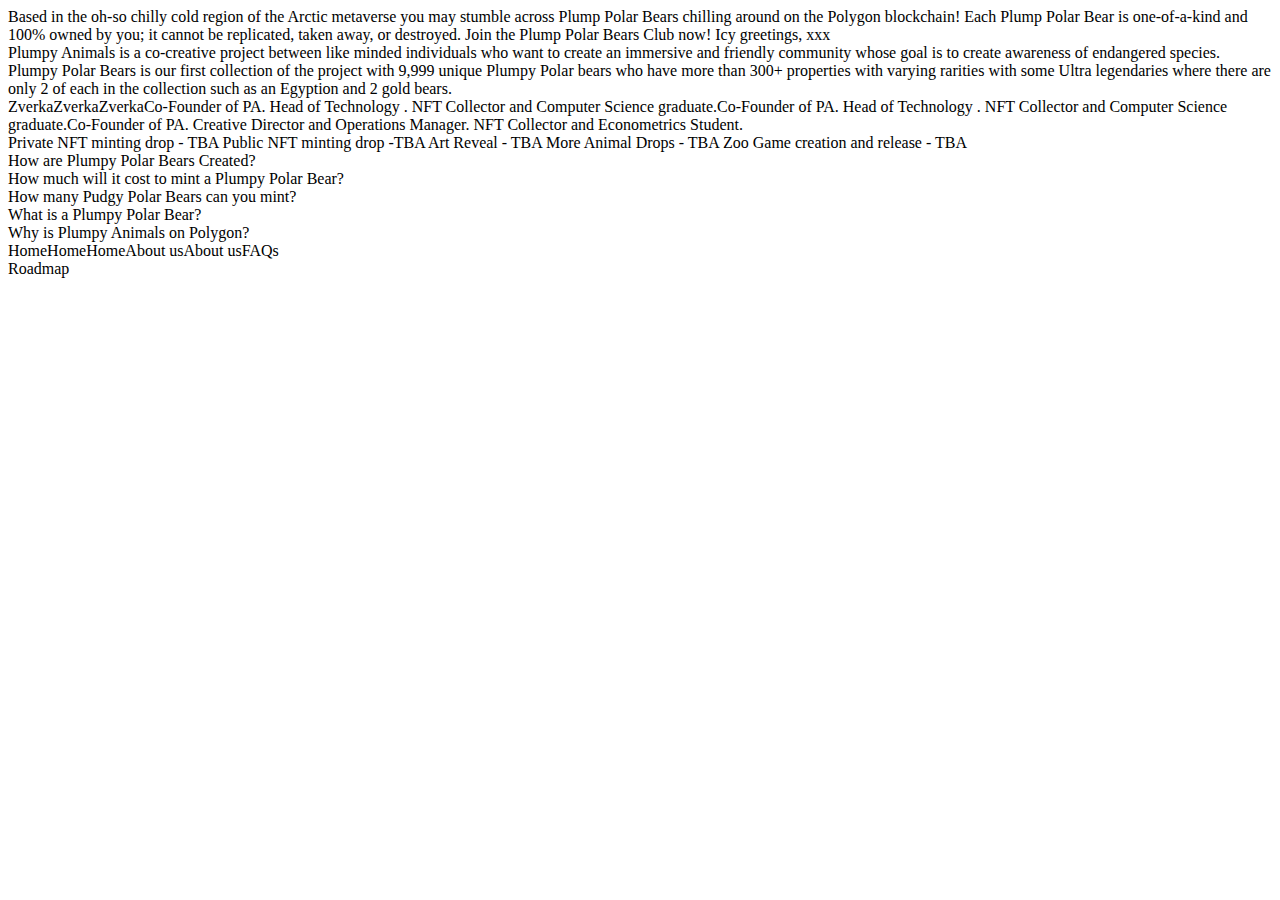
==== index.html @ 1c231b0d "Add files via upload" ====
<!DOCTYPE html><html><head><link href="https://fonts.googleapis.com/css?family=Aldrich&display=swap" rel="stylesheet" /><link href="./css/main.css" rel="stylesheet" /><title>Document</title></head><body><div class="v17_3"><div class="v37_14"></div><div class="v39_3"></div><span class="v39_5">Based in the oh-so chilly cold region of the Arctic metaverse you may stumble across Plump Polar Bears chilling around on the Polygon blockchain!
Each Plump Polar Bear is one-of-a-kind and 100% owned by you; it cannot be replicated, taken away, or destroyed. Join the Plump Polar Bears Club now! Icy greetings, xxx</span><div class="v39_6"></div><div class="v40_7"></div><div class="v45_25"></div><span class="v48_54">Plumpy Animals is a co-creative project between like minded individuals who want to create an immersive and friendly community whose goal is to create awareness of endangered species.

Plumpy Polar Bears is our first collection of the project with 9,999 unique Plumpy Polar bears who have more than 300+ properties with varying rarities with some Ultra legendaries where there are only 2 of each in the collection such as an Egyption and 2 gold bears.
</span><div class="v47_29"></div><div class="v47_28"></div><div class="v40_9"></div><div class="v42_12"></div><div class="v42_11"></div><div class="v42_10"></div><span class="v42_19">Zverka</span><span class="v42_18">Zverka</span><span class="v42_13">Zverka</span><span class="v42_17">Co-Founder of PA. Head of Technology . NFT Collector and Computer Science graduate.</span><span class="v48_32">Co-Founder of PA. Head of Technology . NFT Collector and Computer Science graduate.</span><span class="v48_30">Co-Founder of PA. Creative Director and Operations Manager. NFT Collector and Econometrics Student.</span><div class="v43_23"></div><span class="v48_33">Private NFT minting drop - TBA

Public NFT minting drop -TBA

Art Reveal - TBA

More Animal Drops - TBA

Zoo Game creation and release - TBA
</span><div class="v48_35"></div><div class="v117_210"><div class="v117_211"><span class="v117_212">How are Plumpy Polar Bears Created? </span></div></div><div class="v117_215"><div class="v117_217"><span class="v117_218">How much will it cost to mint a Plumpy Polar Bear? </span></div></div><div class="v117_230"><div class="v117_232"><span class="v117_233">How many Pudgy Polar Bears can you mint? </span></div></div><div class="v117_225"><div class="v117_227"><span class="v117_228">What is a Plumpy Polar Bear? </span></div></div><div class="v117_240"><div class="v117_242"><span class="v117_243">Why is Plumpy Animals on Polygon? </span></div></div><span class="v117_307">Home</span><span class="v150_6">Home</span><span class="v150_7">Home</span><span class="v117_308">About us</span><span class="v150_9">About us</span><span class="v117_309">FAQs</span><div class="v132_4"></div><div class="v132_5"></div><div class="v133_18"></div><div class="v133_19"></div><div class="v133_20"></div><div class="v133_21"></div><div class="v148_3"></div><span class="v155_14">Roadmap</span><div class="v155_16"></div></div></body></html>
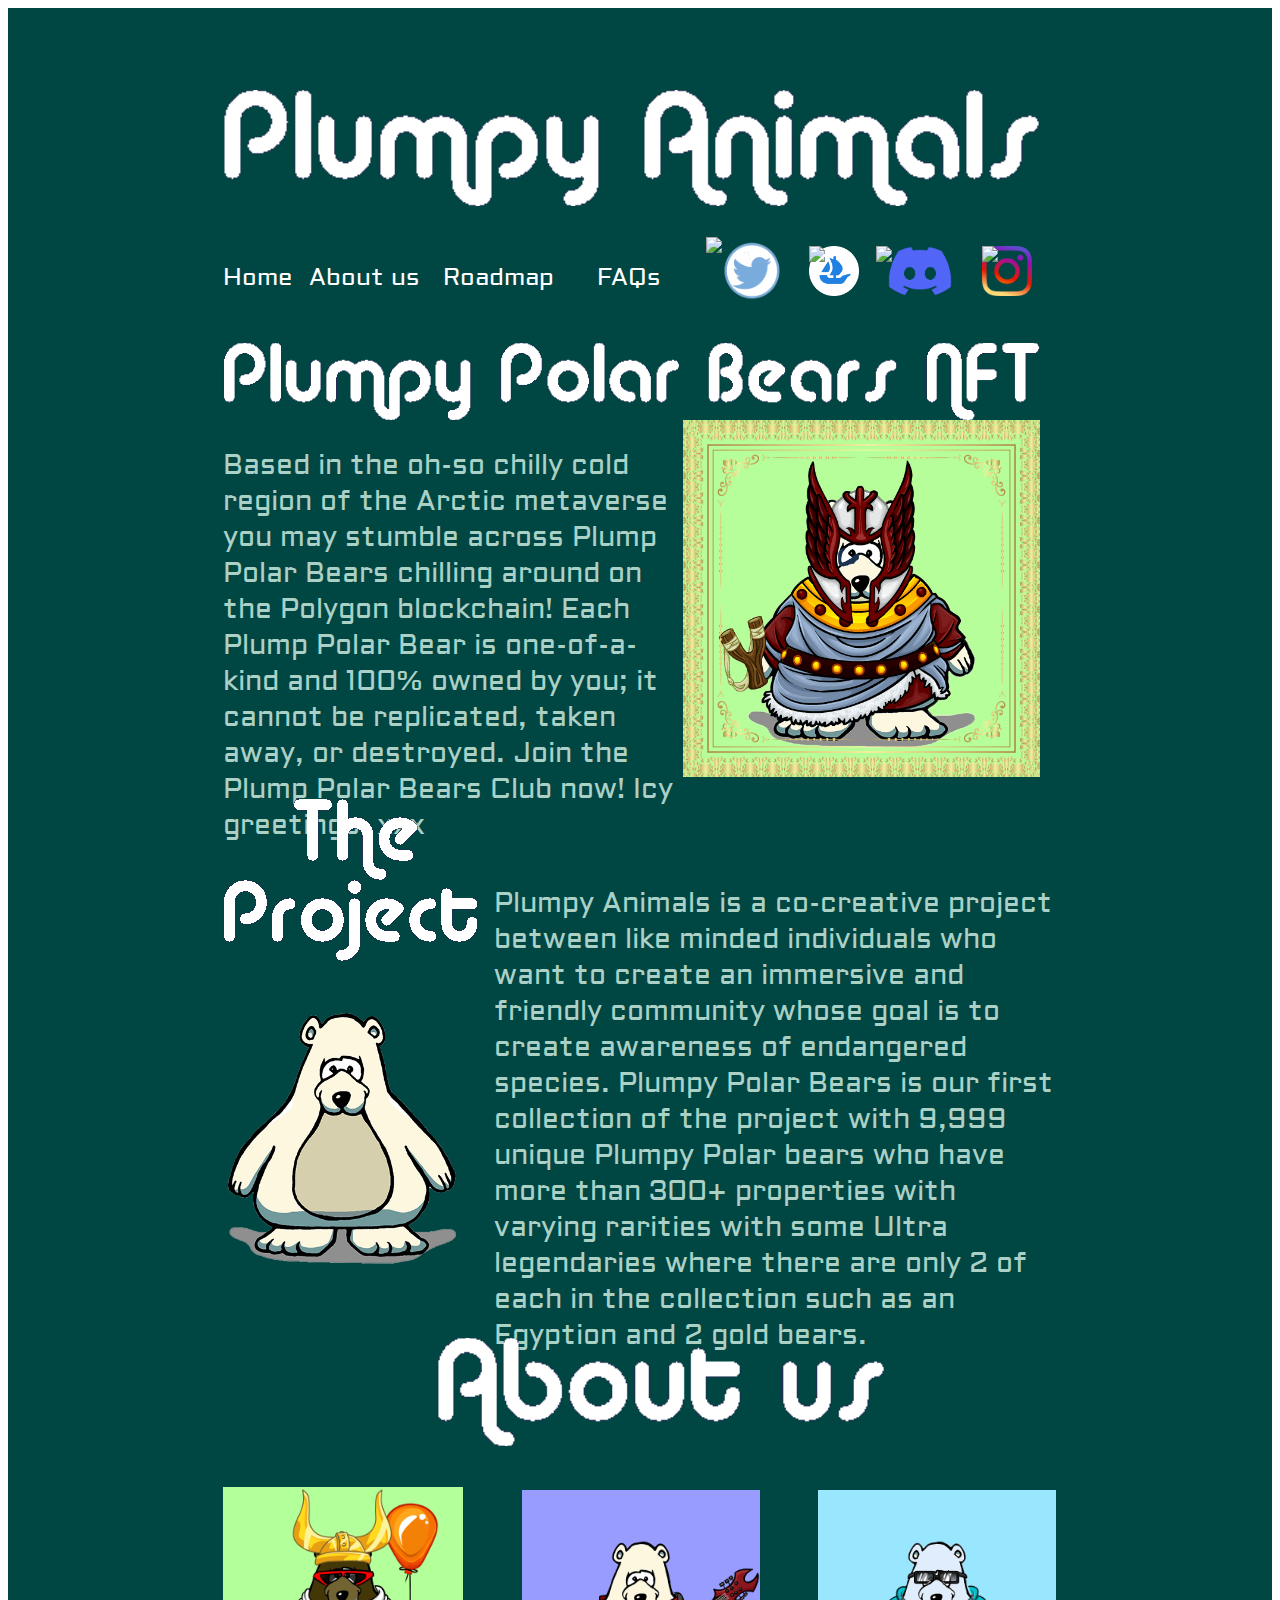
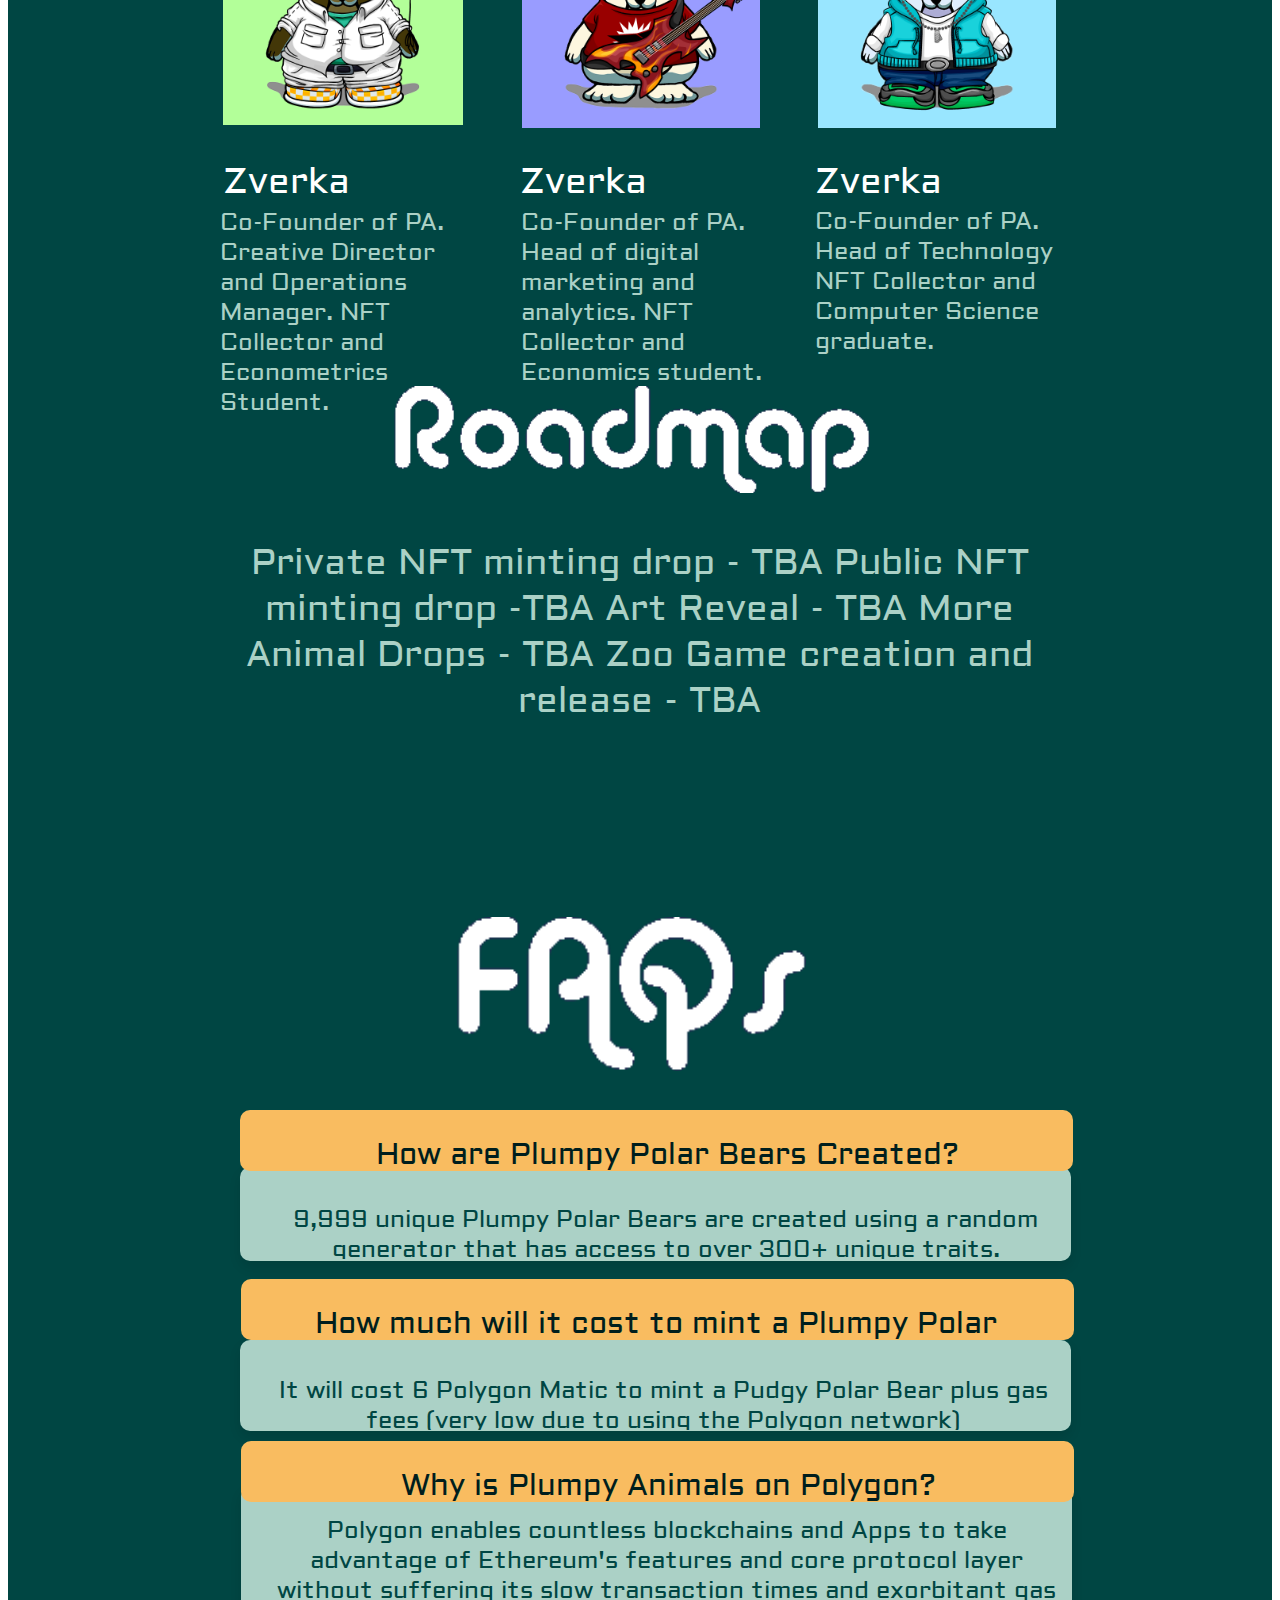
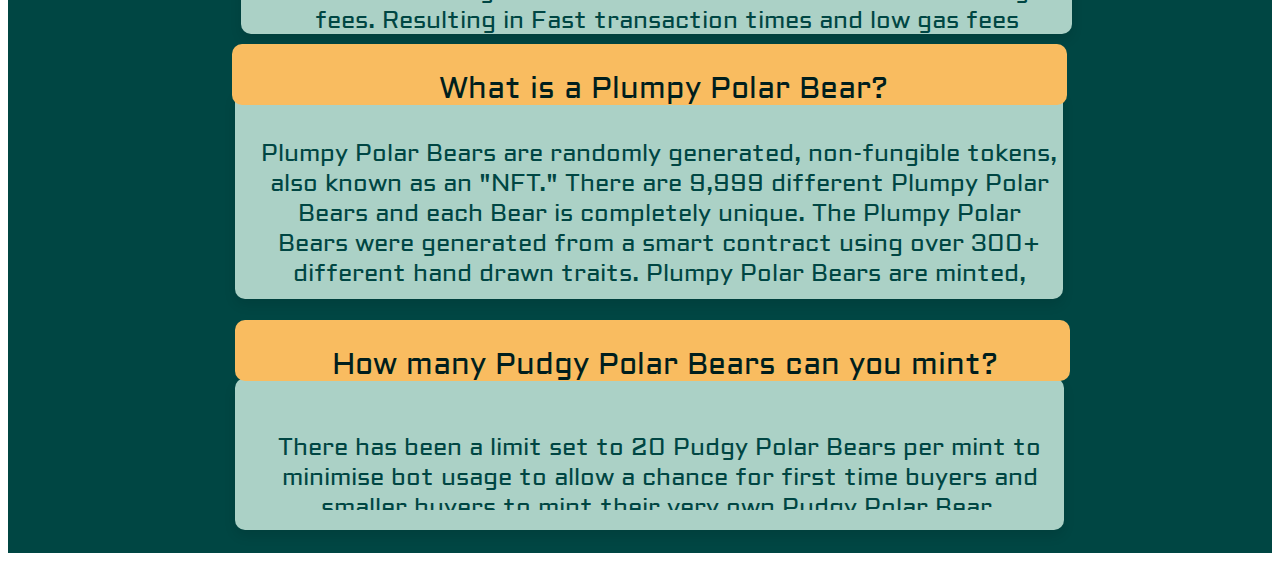
==== commit 35bf0afc: "1" ====
--- a/index.html
+++ b/index.html
@@ -1,8 +1,8 @@
-<!DOCTYPE html><html><head><link href="https://fonts.googleapis.com/css?family=Aldrich&display=swap" rel="stylesheet" /><link href="./css/main.css" rel="stylesheet" /><title>Document</title></head><body><div class="v17_3"><div class="v37_14"></div><div class="v39_3"></div><span class="v39_5">Based in the oh-so chilly cold region of the Arctic metaverse you may stumble across Plump Polar Bears chilling around on the Polygon blockchain!
+<!DOCTYPE html><html><head><link href="https://fonts.googleapis.com/css?family=Aldrich&display=swap" rel="stylesheet" /><link href="./css/main.css" rel="stylesheet" /><title>Document</title></head><body><div class="v17_3"><div class="v189_904"></div><div class="v189_905"></div><div class="v37_14"></div><div class="v39_3"></div><span class="v39_5">Based in the oh-so chilly cold region of the Arctic metaverse you may stumble across Plump Polar Bears chilling around on the Polygon blockchain!
 Each Plump Polar Bear is one-of-a-kind and 100% owned by you; it cannot be replicated, taken away, or destroyed. Join the Plump Polar Bears Club now! Icy greetings, xxx</span><div class="v39_6"></div><div class="v40_7"></div><div class="v45_25"></div><span class="v48_54">Plumpy Animals is a co-creative project between like minded individuals who want to create an immersive and friendly community whose goal is to create awareness of endangered species.
 
 Plumpy Polar Bears is our first collection of the project with 9,999 unique Plumpy Polar bears who have more than 300+ properties with varying rarities with some Ultra legendaries where there are only 2 of each in the collection such as an Egyption and 2 gold bears.
-</span><div class="v47_29"></div><div class="v47_28"></div><div class="v40_9"></div><div class="v42_12"></div><div class="v42_11"></div><div class="v42_10"></div><span class="v42_19">Zverka</span><span class="v42_18">Zverka</span><span class="v42_13">Zverka</span><span class="v42_17">Co-Founder of PA. Head of Technology . NFT Collector and Computer Science graduate.</span><span class="v48_32">Co-Founder of PA. Head of Technology . NFT Collector and Computer Science graduate.</span><span class="v48_30">Co-Founder of PA. Creative Director and Operations Manager. NFT Collector and Econometrics Student.</span><div class="v43_23"></div><span class="v48_33">Private NFT minting drop - TBA
+</span><div class="v47_29"></div><div class="v47_28"></div><div class="v40_9"></div><div class="v42_12"></div><div class="v42_11"></div><div class="v42_10"></div><span class="v42_19">Zverka</span><span class="v42_18">Zverka</span><span class="v42_13">Zverka</span><span class="v42_17">Co-Founder of PA. Head of Technology NFT Collector and Computer Science graduate.</span><span class="v48_32">Co-Founder of PA. Head of digital marketing and analytics. NFT Collector and Economics student.</span><span class="v48_30">Co-Founder of PA. Creative Director and Operations Manager. NFT Collector and Econometrics Student.</span><div class="v43_23"></div><span class="v48_33">Private NFT minting drop - TBA
 
 Public NFT minting drop -TBA
 
@@ -11,4 +11,8 @@
 More Animal Drops - TBA
 
 Zoo Game creation and release - TBA
-</span><div class="v48_35"></div><div class="v117_210"><div class="v117_211"><span class="v117_212">How are Plumpy Polar Bears Created? </span></div></div><div class="v117_215"><div class="v117_217"><span class="v117_218">How much will it cost to mint a Plumpy Polar Bear? </span></div></div><div class="v117_230"><div class="v117_232"><span class="v117_233">How many Pudgy Polar Bears can you mint? </span></div></div><div class="v117_225"><div class="v117_227"><span class="v117_228">What is a Plumpy Polar Bear? </span></div></div><div class="v117_240"><div class="v117_242"><span class="v117_243">Why is Plumpy Animals on Polygon? </span></div></div><span class="v117_307">Home</span><span class="v150_6">Home</span><span class="v150_7">Home</span><span class="v117_308">About us</span><span class="v150_9">About us</span><span class="v117_309">FAQs</span><div class="v132_4"></div><div class="v132_5"></div><div class="v133_18"></div><div class="v133_19"></div><div class="v133_20"></div><div class="v133_21"></div><div class="v148_3"></div><span class="v155_14">Roadmap</span><div class="v155_16"></div></div></body></html>+</span><div class="v48_35"></div><div class="v117_274"><div class="v117_275"><span class="v117_276">9,999 unique Plumpy Polar Bears are created using a random generator that has access to over 300+ unique traits.</span></div></div><div class="v117_283"><div class="v117_284"><span class="v117_285">It will cost 6 Polygon Matic to mint a Pudgy Polar Bear plus gas fees (very low due to using the Polygon network)</span></div></div><div class="v117_286"><div class="v117_287"><span class="v117_288">Polygon enables countless blockchains and Apps to take advantage of Ethereum's features and core protocol layer without suffering its slow transaction times and exorbitant gas fees. Resulting in Fast transaction times and low gas fees meaning smooth trading.</span></div></div><div class="v117_210"><div class="v117_211"><span class="v117_212">How are Plumpy Polar Bears Created? </span></div></div><div class="v117_215"><div class="v117_217"><span class="v117_218">How much will it cost to mint a Plumpy Polar Bear? </span></div></div><div class="v117_240"><div class="v117_242"><span class="v117_243">Why is Plumpy Animals on Polygon? </span></div></div><span class="v150_7">Home</span><span class="v150_9">About us</span><span class="v117_309">FAQs</span><div class="v133_18"></div><div class="v133_19"></div><div class="v133_20"></div><div class="v133_21"></div><span class="v155_14">Roadmap</span></div><div class="v117_292"><div class="v117_293"><span class="v117_294">There has been a limit set to 20 Pudgy Polar Bears per mint to minimise bot usage to allow a chance for first time buyers and smaller buyers to mint their very own Pudgy Polar Bear.</span></div></div><div class="v117_289"><div class="v117_290"><span class="v117_291">Plumpy Polar Bears are randomly generated, non-fungible tokens, also known as an "NFT." There are 9,999 different Plumpy Polar Bears and each Bear is completely unique. The Plumpy Polar Bears were generated from a smart contract using over 300+ different hand drawn traits. Plumpy Polar Bears are minted, stored, and traded on the Polygon blockchain.</span></div></div><div class="v117_230"><div class="v117_232"><span class="v117_233">How many Pudgy Polar Bears can you mint? </span></div></div><div class="v117_225"><div class="v117_227"><span class="v117_228">What is a Plumpy Polar Bear? </span></div></div></div>
+<div class="v155_16"><a href="https://opensea.io/collection/plumpy-polar-bears"target=_blank><img src="D:/images/v155_16.png"></a></div>
+<div class="v132_4"><a href="https://www.instagram.com/plumpyanimalsnft/"target=_blank><img src="D:/images/v132_4.png"/></a></div>
+<div class="v132_5"><a href="https://www.instagram.com/plumpyanimalsnft/"target=_blank><img src="D:/images/v132_5.png"/></a></div>
+<div class="v205_909"><a href="https://www.instagram.com/plumpyanimalsnft/"target=_blank><img src="D:/images/v205_909.png"/></a></div></body></html>--- a/css/main.css
+++ b/css/main.css
@@ -0,0 +1,900 @@
+* {
+  box-sizing: border-box;
+}
+body {
+  font-size: 14px;
+}
+.v17_3 {
+  width: 100%;
+  height: 3745px;
+  background: rgba(0,70,67,1);
+  opacity: 1;
+  position: relative;
+  top: 0px;
+  left: 0px;
+  overflow: hidden;
+}
+.v189_904 {
+  width: 287px;
+  height: 100%;
+  background: rgba(0,70,67,1);
+  opacity: 1;
+  position: absolute;
+  top: 4px;
+  left: 0px;
+  overflow: hidden;
+}
+.v189_905 {
+  width: 287px;
+  height: 100%;
+  background: rgba(0,70,67,1);
+  opacity: 1;
+  position: absolute;
+  top: 23px;
+  left: 1057px;
+  overflow: hidden;
+}
+.v37_14 {
+  width: 817px;
+  height: 116px;
+  background: url("../images/v37_14.png");
+  background-repeat: no-repeat;
+  background-position: center center;
+  background-size: cover;
+  opacity: 1;
+  position: absolute;
+  top: 82px;
+  left: 215px;
+  overflow: hidden;
+}
+.v39_3 {
+  width: 817px;
+  height: 77px;
+  background: url("../images/v39_3.png");
+  background-repeat: no-repeat;
+  background-position: center center;
+  background-size: cover;
+  opacity: 1;
+  position: absolute;
+  top: 335px;
+  left: 215px;
+  overflow: hidden;
+}
+.v39_5 {
+  width: 467px;
+  color: rgba(171,209,198,1);
+  position: absolute;
+  top: 440px;
+  left: 215px;
+  font-family: Aldrich;
+  font-weight: Regular;
+  font-size: 28px;
+  opacity: 1;
+  text-align: left;
+}
+.v39_6 {
+  width: 357px;
+  height: 357px;
+  background: url("../images/v39_6.png");
+  background-repeat: no-repeat;
+  background-position: center center;
+  background-size: cover;
+  opacity: 1;
+  position: absolute;
+  top: 412px;
+  left: 675px;
+  overflow: hidden;
+}
+.v40_7 {
+  width: 357px;
+  height: 357px;
+  background: url("../images/v40_7.png");
+  background-repeat: no-repeat;
+  background-position: center center;
+  background-size: cover;
+  opacity: 1;
+  position: absolute;
+  top: 412px;
+  left: 675px;
+  overflow: hidden;
+}
+.v45_25 {
+  width: 357px;
+  height: 357px;
+  background: url("../images/v45_25.png");
+  background-repeat: no-repeat;
+  background-position: center center;
+  background-size: cover;
+  opacity: 1;
+  position: absolute;
+  top: 928px;
+  left: 156px;
+  overflow: hidden;
+}
+.v48_54 {
+  width: 562px;
+  color: rgba(171,209,198,1);
+  position: absolute;
+  top: 878px;
+  left: 486px;
+  font-family: Aldrich;
+  font-weight: Regular;
+  font-size: 28px;
+  opacity: 1;
+  text-align: left;
+}
+.v47_29 {
+  width: 125px;
+  height: 81px;
+  background: url("../images/v47_29.png");
+  background-repeat: no-repeat;
+  background-position: center center;
+  background-size: cover;
+  opacity: 1;
+  position: absolute;
+  top: 791px;
+  left: 285px;
+  overflow: hidden;
+}
+.v47_28 {
+  width: 255px;
+  height: 81px;
+  background: url("../images/v47_28.png");
+  background-repeat: no-repeat;
+  background-position: center center;
+  background-size: cover;
+  opacity: 1;
+  position: absolute;
+  top: 872px;
+  left: 215px;
+  overflow: hidden;
+}
+.v40_9 {
+  width: 448px;
+  height: 108px;
+  background: url("../images/v40_9.png");
+  background-repeat: no-repeat;
+  background-position: center center;
+  background-size: cover;
+  opacity: 1;
+  position: absolute;
+  top: 1330px;
+  left: 429px;
+  overflow: hidden;
+}
+.v42_12 {
+  width: 238px;
+  height: 238px;
+  background: url("../images/v42_12.png");
+  background-repeat: no-repeat;
+  background-position: center center;
+  background-size: cover;
+  opacity: 1;
+  position: absolute;
+  top: 1482px;
+  left: 810px;
+  overflow: hidden;
+}
+.v42_11 {
+  width: 238px;
+  height: 238px;
+  background: url("../images/v42_11.png");
+  background-repeat: no-repeat;
+  background-position: center center;
+  background-size: cover;
+  opacity: 1;
+  position: absolute;
+  top: 1482px;
+  left: 514px;
+  overflow: hidden;
+}
+.v42_10 {
+  width: 240px;
+  height: 238px;
+  background: url("../images/v42_10.png");
+  background-repeat: no-repeat;
+  background-position: center center;
+  background-size: cover;
+  opacity: 1;
+  position: absolute;
+  top: 1479px;
+  left: 215px;
+  overflow: hidden;
+}
+.v42_19 {
+  width: 127px;
+  color: rgba(255,255,255,1);
+  position: absolute;
+  top: 1751px;
+  left: 807px;
+  font-family: Aldrich;
+  font-weight: Regular;
+  font-size: 36px;
+  opacity: 1;
+  text-align: left;
+}
+.v42_18 {
+  width: 239px;
+  color: rgba(255,255,255,1);
+  position: absolute;
+  top: 1751px;
+  left: 512px;
+  font-family: Aldrich;
+  font-weight: Regular;
+  font-size: 36px;
+  opacity: 1;
+  text-align: left;
+}
+.v42_13 {
+  width: 241px;
+  color: rgba(255,255,255,1);
+  position: absolute;
+  top: 1751px;
+  left: 215px;
+  font-family: Aldrich;
+  font-weight: Regular;
+  font-size: 36px;
+  opacity: 1;
+  text-align: left;
+}
+.v42_17 {
+  width: 244px;
+  color: rgba(171,209,198,1);
+  position: absolute;
+  top: 1799px;
+  left: 807px;
+  font-family: Aldrich;
+  font-weight: Regular;
+  font-size: 24px;
+  opacity: 1;
+  text-align: left;
+}
+.v48_32 {
+  width: 280px;
+  color: rgba(171,209,198,1);
+  position: absolute;
+  top: 1800px;
+  left: 513px;
+  font-family: Aldrich;
+  font-weight: Regular;
+  font-size: 24px;
+  opacity: 1;
+  text-align: left;
+}
+.v48_30 {
+  width: 244px;
+  color: rgba(171,209,198,1);
+  position: absolute;
+  top: 1800px;
+  left: 212px;
+  font-family: Aldrich;
+  font-weight: Regular;
+  font-size: 24px;
+  opacity: 1;
+  text-align: left;
+}
+.v43_23 {
+  width: 476px;
+  height: 107px;
+  background: url("../images/v43_23.png");
+  background-repeat: no-repeat;
+  background-position: center center;
+  background-size: cover;
+  opacity: 1;
+  position: absolute;
+  top: 1978px;
+  left: 386px;
+  overflow: hidden;
+}
+.v48_33 {
+  width: 833px;
+  color: rgba(171,209,198,1);
+  position: absolute;
+  top: 2132px;
+  left: 215px;
+  font-family: Aldrich;
+  font-weight: Regular;
+  font-size: 36px;
+  opacity: 1;
+  text-align: center;
+}
+.v48_35 {
+  width: 349px;
+  height: 154px;
+  background: url("../images/v48_35.png");
+  background-repeat: no-repeat;
+  background-position: center center;
+  background-size: cover;
+  opacity: 1;
+  position: absolute;
+  top: 2509px;
+  left: 449px;
+  overflow: hidden;
+}
+.v117_274 {
+  width: 831px;
+  height: 94px;
+  background: rgba(171,209,198,1);
+  padding: 16px 8px;
+  margin: 17px;
+  opacity: 1;
+  position: absolute;
+  top: 2742px;
+  left: 215px;
+  border-top-left-radius: 10px;
+  border-top-right-radius: 10px;
+  border-bottom-left-radius: 10px;
+  border-bottom-right-radius: 10px;
+  box-shadow: 0px 6px 12px rgba(0, 0, 0, 0.10000000149011612);
+  overflow: hidden;
+}
+.v117_275 {
+  width: 815px;
+  height: 62px;
+  background: url("../images/v117_275.png");
+  background-repeat: no-repeat;
+  background-position: center center;
+  background-size: cover;
+  padding: 8px 8px;
+  margin: 10px;
+  opacity: 1;
+  position: absolute;
+  top: 20px;
+  left: 8px;
+  overflow: hidden;
+}
+.v117_276 {
+  width: 799px;
+  color: rgba(0,70,67,1);
+  position: absolute;
+  top: 8px;
+  left: 8px;
+  font-family: Aldrich;
+  font-weight: Regular;
+  font-size: 24px;
+  opacity: 1;
+  text-align: center;
+}
+.v117_283 {
+  width: 831px;
+  height: 91px;
+  background: rgba(171,209,198,1);
+  padding: 16px 8px;
+  margin: 17px;
+  opacity: 1;
+  position: absolute;
+  top: 2915px;
+  left: 215px;
+  border-top-left-radius: 10px;
+  border-top-right-radius: 10px;
+  border-bottom-left-radius: 10px;
+  border-bottom-right-radius: 10px;
+  box-shadow: 0px 6px 12px rgba(0, 0, 0, 0.10000000149011612);
+  overflow: hidden;
+}
+.v117_284 {
+  width: 810px;
+  height: 62px;
+  background: url("../images/v117_284.png");
+  background-repeat: no-repeat;
+  background-position: center center;
+  background-size: cover;
+  padding: 8px 8px;
+  margin: 10px;
+  opacity: 1;
+  position: absolute;
+  top: 18px;
+  left: 8px;
+  overflow: hidden;
+}
+.v117_285 {
+  width: 794px;
+  color: rgba(0,70,67,1);
+  position: absolute;
+  top: 8px;
+  left: 8px;
+  font-family: Aldrich;
+  font-weight: Regular;
+  font-size: 24px;
+  opacity: 1;
+  text-align: center;
+}
+.v117_286 {
+  width: 831px;
+  height: 148px;
+  background: rgba(171,209,198,1);
+  padding: 16px 8px;
+  margin: 17px;
+  opacity: 1;
+  position: absolute;
+  top: 3061px;
+  left: 216px;
+  border-top-left-radius: 10px;
+  border-top-right-radius: 10px;
+  border-bottom-left-radius: 10px;
+  border-bottom-right-radius: 10px;
+  box-shadow: 0px 6px 12px rgba(0, 0, 0, 0.10000000149011612);
+  overflow: hidden;
+}
+.v117_287 {
+  width: 815px;
+  height: 131px;
+  background: url("../images/v117_287.png");
+  background-repeat: no-repeat;
+  background-position: center center;
+  background-size: cover;
+  padding: 8px 8px;
+  margin: 10px;
+  opacity: 1;
+  position: absolute;
+  top: 12px;
+  left: 8px;
+  overflow: hidden;
+}
+.v117_288 {
+  width: 799px;
+  color: rgba(0,70,67,1);
+  position: absolute;
+  top: 8px;
+  left: 8px;
+  font-family: Aldrich;
+  font-weight: Regular;
+  font-size: 24px;
+  opacity: 1;
+  text-align: center;
+}
+.v117_210 {
+  width: 833px;
+  height: 61px;
+  background: rgba(249,188,96,1);
+  padding: 8px 8px;
+  margin: 17px;
+  opacity: 1;
+  position: absolute;
+  top: 2685px;
+  left: 215px;
+  border-top-left-radius: 10px;
+  border-top-right-radius: 10px;
+  border-bottom-left-radius: 10px;
+  border-bottom-right-radius: 10px;
+  overflow: hidden;
+}
+.v117_211 {
+  width: 778px;
+  height: 45px;
+  background: url("../images/v117_211.png");
+  background-repeat: no-repeat;
+  background-position: center center;
+  background-size: cover;
+  padding: 8px 8px;
+  margin: 10px;
+  opacity: 1;
+  position: absolute;
+  top: 8px;
+  left: 8px;
+  overflow: hidden;
+}
+.v117_212 {
+  width: 803px;
+  color: rgba(0,30,29,1);
+  position: absolute;
+  top: 8px;
+  left: 8px;
+  font-family: Aldrich;
+  font-weight: Regular;
+  font-size: 30px;
+  opacity: 1;
+  text-align: center;
+}
+.v117_215 {
+  width: 833px;
+  height: 61px;
+  background: rgba(249,188,96,1);
+  padding: 8px 8px;
+  margin: 17px;
+  opacity: 1;
+  position: absolute;
+  top: 2854px;
+  left: 216px;
+  border-top-left-radius: 10px;
+  border-top-right-radius: 10px;
+  border-bottom-left-radius: 10px;
+  border-bottom-right-radius: 10px;
+  overflow: hidden;
+}
+.v117_217 {
+  width: 778px;
+  height: 45px;
+  background: url("../images/v117_217.png");
+  background-repeat: no-repeat;
+  background-position: center center;
+  background-size: cover;
+  padding: 8px 8px;
+  margin: 10px;
+  opacity: 1;
+  position: absolute;
+  top: 8px;
+  left: 8px;
+  overflow: hidden;
+}
+.v117_218 {
+  width: 778px;
+  color: rgba(0,30,29,1);
+  position: absolute;
+  top: 8px;
+  left: 8px;
+  font-family: Aldrich;
+  font-weight: Regular;
+  font-size: 30px;
+  opacity: 1;
+  text-align: center;
+}
+.v117_240 {
+  width: 833px;
+  height: 61px;
+  background: rgba(249,188,96,1);
+  padding: 8px 8px;
+  margin: 17px;
+  opacity: 1;
+  position: absolute;
+  top: 3016px;
+  left: 216px;
+  border-top-left-radius: 10px;
+  border-top-right-radius: 10px;
+  border-bottom-left-radius: 10px;
+  border-bottom-right-radius: 10px;
+  overflow: hidden;
+}
+.v117_242 {
+  width: 825px;
+  height: 45px;
+  background: url("../images/v117_242.png");
+  background-repeat: no-repeat;
+  background-position: center center;
+  background-size: cover;
+  padding: 8px 8px;
+  margin: 10px;
+  opacity: 1;
+  position: absolute;
+  top: 8px;
+  left: 8px;
+  overflow: hidden;
+}
+.v117_243 {
+  width: 818px;
+  color: rgba(0,30,29,1);
+  position: absolute;
+  top: 8px;
+  left: 0px;
+  font-family: Aldrich;
+  font-weight: Regular;
+  font-size: 30px;
+  opacity: 1;
+  text-align: center;
+}
+.v150_7 {
+  width: 70px;
+  color: rgba(255,255,255,1);
+  position: absolute;
+  top: 255px;
+  left: 215px;
+  font-family: Aldrich;
+  font-weight: Regular;
+  font-size: 24px;
+  opacity: 1;
+  text-align: left;
+}
+.v150_9 {
+  width: 110px;
+  color: rgba(255,255,255,1);
+  position: absolute;
+  top: 255px;
+  left: 301px;
+  font-family: Aldrich;
+  font-weight: Regular;
+  font-size: 24px;
+  opacity: 1;
+  text-align: left;
+}
+.v117_309 {
+  width: 64px;
+  color: rgba(255,255,255,1);
+  position: absolute;
+  top: 255px;
+  left: 589px;
+  font-family: Aldrich;
+  font-weight: Regular;
+  font-size: 24px;
+  opacity: 1;
+  text-align: left;
+}
+.v132_4 {
+  width: 50px;
+  height: 50px;
+  background: url("../images/v132_4.png");
+  background-repeat: no-repeat;
+  background-position: center center;
+  background-size: cover;
+  opacity: 1;
+  position: absolute;
+  top: 246px;
+  left: 982px;
+  overflow: hidden;
+}
+.v132_5 {
+  width: 88px;
+  height: 50px;
+  background: url("../images/v132_5.png");
+  background-repeat: no-repeat;
+  background-position: center center;
+  background-size: cover;
+  opacity: 1;
+  position: absolute;
+  top: 246px;
+  left: 876px;
+  overflow: hidden;
+}
+.v133_18 {
+  width: 106px;
+  height: 1px;
+  background: url("../images/v133_18.png");
+  background-repeat: no-repeat;
+  background-position: center center;
+  background-size: cover;
+  opacity: 1;
+  position: absolute;
+  top: 755px;
+  left: 103px;
+  overflow: hidden;
+}
+.v133_19 {
+  width: 109px;
+  height: 1px;
+  background: url("../images/v133_19.png");
+  background-repeat: no-repeat;
+  background-position: center center;
+  background-size: cover;
+  opacity: 1;
+  position: absolute;
+  top: 1292px;
+  left: 109px;
+  overflow: hidden;
+}
+.v133_20 {
+  width: 131px;
+  height: 3px;
+  background: url("../images/v133_20.png");
+  background-repeat: no-repeat;
+  background-position: center center;
+  background-size: cover;
+  opacity: 1;
+  position: absolute;
+  top: 1947px;
+  left: 87px;
+  overflow: hidden;
+}
+.v133_21 {
+  width: 234px;
+  height: 10px;
+  background: url("../images/v133_21.png");
+  background-repeat: no-repeat;
+  background-position: center center;
+  background-size: cover;
+  opacity: 1;
+  position: absolute;
+  top: 2460px;
+  left: 89px;
+  overflow: hidden;
+}
+.v155_14 {
+  width: 112px;
+  color: rgba(255,255,255,1);
+  position: absolute;
+  top: 255px;
+  left: 435px;
+  font-family: Aldrich;
+  font-weight: Regular;
+  font-size: 24px;
+  opacity: 1;
+  text-align: left;
+}
+.v155_16 {
+  width: 50px;
+  height: 50px;
+  background: url("../images/v155_16.png");
+  background-repeat: no-repeat;
+  background-position: center center;
+  background-size: cover;
+  opacity: 1;
+  position: absolute;
+  top: 246px;
+  left: 809px;
+  overflow: hidden;
+}
+.v117_292 {
+  width: 829px;
+  height: 152px;
+  background: rgba(171,209,198,1);
+  padding: 16px 8px;
+  margin: 17px;
+  opacity: 1;
+  position: absolute;
+  top: 3561px;
+  left: 218px;
+  border-top-left-radius: 10px;
+  border-top-right-radius: 10px;
+  border-bottom-left-radius: 10px;
+  border-bottom-right-radius: 10px;
+  box-shadow: 0px 6px 12px rgba(0, 0, 0, 0.10000000149011612);
+  overflow: hidden;
+}
+.v117_293 {
+  width: 813px;
+  height: 85px;
+  background: url("../images/v117_293.png");
+  background-repeat: no-repeat;
+  background-position: center center;
+  background-size: cover;
+  padding: 8px 8px;
+  margin: 10px;
+  opacity: 1;
+  position: absolute;
+  top: 37px;
+  left: 8px;
+  overflow: hidden;
+}
+.v117_294 {
+  width: 797px;
+  color: rgba(0,70,67,1);
+  position: absolute;
+  top: 8px;
+  left: 8px;
+  font-family: Aldrich;
+  font-weight: Regular;
+  font-size: 24px;
+  opacity: 1;
+  text-align: center;
+}
+.v117_289 {
+  width: 828px;
+  height: 210px;
+  background: rgba(171,209,198,1);
+  padding: 16px 8px;
+  margin: 17px;
+  opacity: 1;
+  position: absolute;
+  top: 3272px;
+  left: 218px;
+  border-top-left-radius: 10px;
+  border-top-right-radius: 10px;
+  border-bottom-left-radius: 10px;
+  border-bottom-right-radius: 10px;
+  box-shadow: 0px 6px 12px rgba(0, 0, 0, 0.10000000149011612);
+  overflow: hidden;
+}
+.v117_290 {
+  width: 812px;
+  height: 154px;
+  background: url("../images/v117_290.png");
+  background-repeat: no-repeat;
+  background-position: center center;
+  background-size: cover;
+  padding: 8px 8px;
+  margin: 10px;
+  opacity: 1;
+  position: absolute;
+  top: 32px;
+  left: 8px;
+  overflow: hidden;
+}
+.v117_291 {
+  width: 796px;
+  color: rgba(0,70,67,1);
+  position: absolute;
+  top: 8px;
+  left: 8px;
+  font-family: Aldrich;
+  font-weight: Regular;
+  font-size: 24px;
+  opacity: 1;
+  text-align: center;
+}
+.v117_230 {
+  width: 835px;
+  height: 61px;
+  background: rgba(249,188,96,1);
+  padding: 8px 8px;
+  margin: 17px;
+  opacity: 1;
+  position: absolute;
+  top: 3503px;
+  left: 218px;
+  border-top-left-radius: 10px;
+  border-top-right-radius: 10px;
+  border-bottom-left-radius: 10px;
+  border-bottom-right-radius: 10px;
+  overflow: hidden;
+}
+.v117_232 {
+  width: 778px;
+  height: 45px;
+  background: url("../images/v117_232.png");
+  background-repeat: no-repeat;
+  background-position: center center;
+  background-size: cover;
+  padding: 8px 8px;
+  margin: 10px;
+  opacity: 1;
+  position: absolute;
+  top: 8px;
+  left: 8px;
+  overflow: hidden;
+}
+.v117_233 {
+  width: 807px;
+  color: rgba(0,30,29,1);
+  position: absolute;
+  top: 8px;
+  left: 8px;
+  font-family: Aldrich;
+  font-weight: Regular;
+  font-size: 30px;
+  opacity: 1;
+  text-align: center;
+}
+.v117_225 {
+  width: 835px;
+  height: 61px;
+  background: rgba(249,188,96,1);
+  padding: 8px 8px;
+  margin: 17px;
+  opacity: 1;
+  position: absolute;
+  top: 3227px;
+  left: 215px;
+  border-top-left-radius: 10px;
+  border-top-right-radius: 10px;
+  border-bottom-left-radius: 10px;
+  border-bottom-right-radius: 10px;
+  overflow: hidden;
+}
+.v117_227 {
+  width: 778px;
+  height: 45px;
+  background: url("../images/v117_227.png");
+  background-repeat: no-repeat;
+  background-position: center center;
+  background-size: cover;
+  padding: 8px 8px;
+  margin: 10px;
+  opacity: 1;
+  position: absolute;
+  top: 8px;
+  left: 8px;
+  overflow: hidden;
+}
+.v117_228 {
+  width: 810px;
+  color: rgba(0,30,29,1);
+  position: absolute;
+  top: 8px;
+  left: 8px;
+  font-family: Aldrich;
+  font-weight: Regular;
+  font-size: 30px;
+  opacity: 1;
+  text-align: center;
+}
+.v205_909 {
+  width: 86px;
+  height: 64px;
+  background: url("../images/v205_909.png");
+  background-repeat: no-repeat;
+  background-position: center center;
+  background-size: cover;
+  opacity: 1;
+  position: absolute;
+  top: 237px;
+  left: 706px;
+  overflow: hidden;
+}
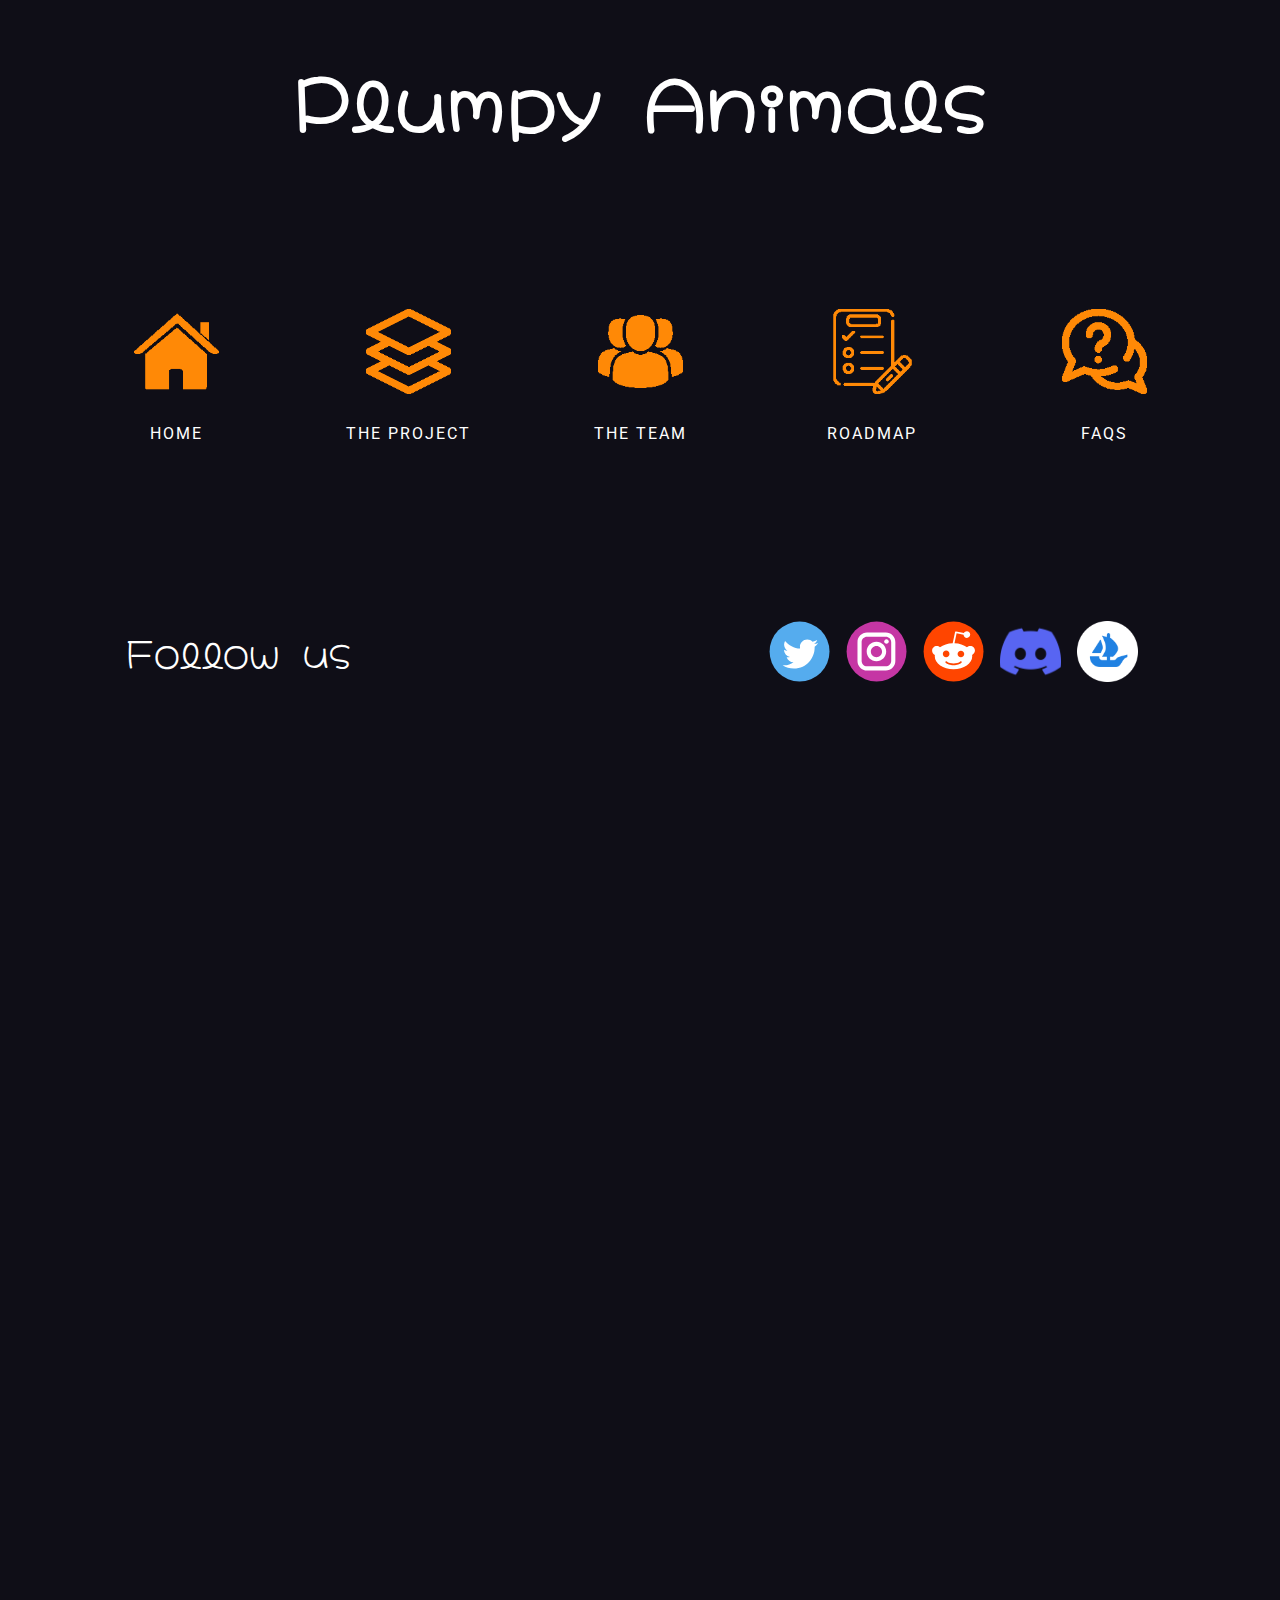
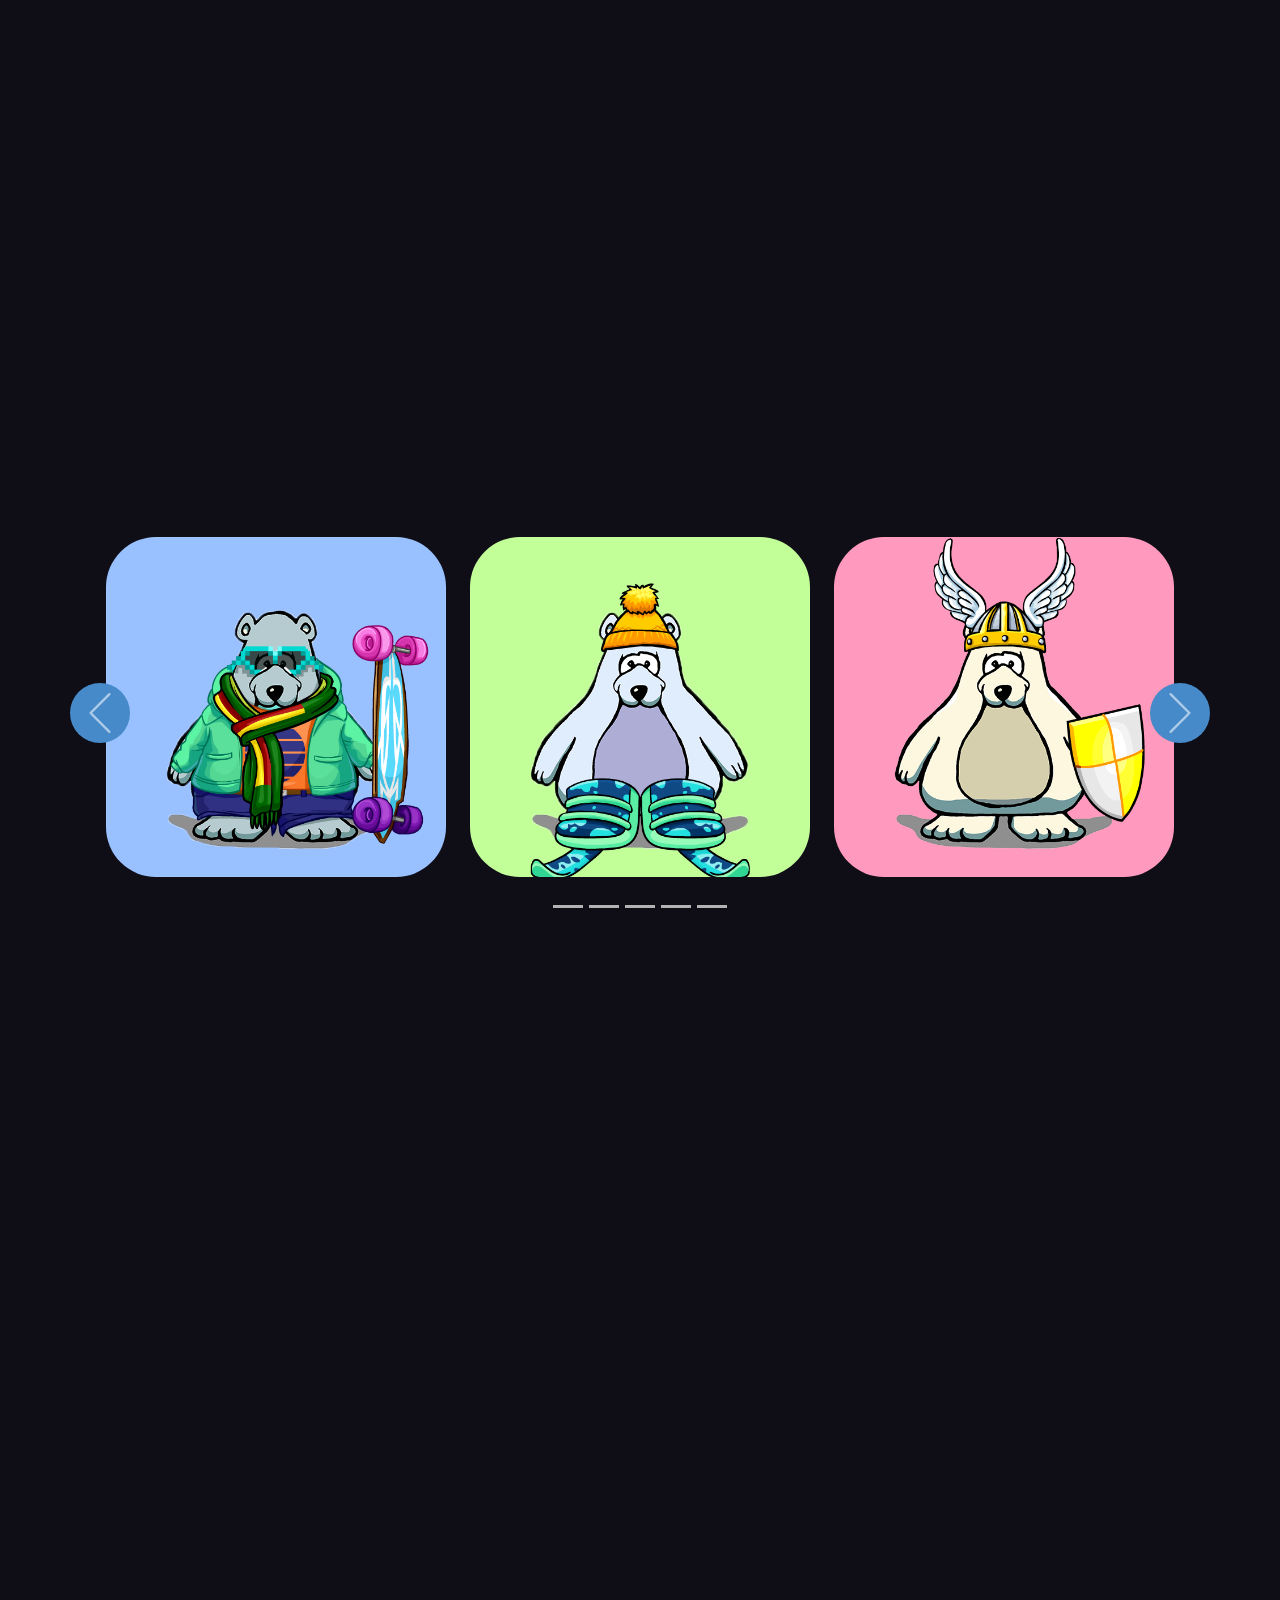
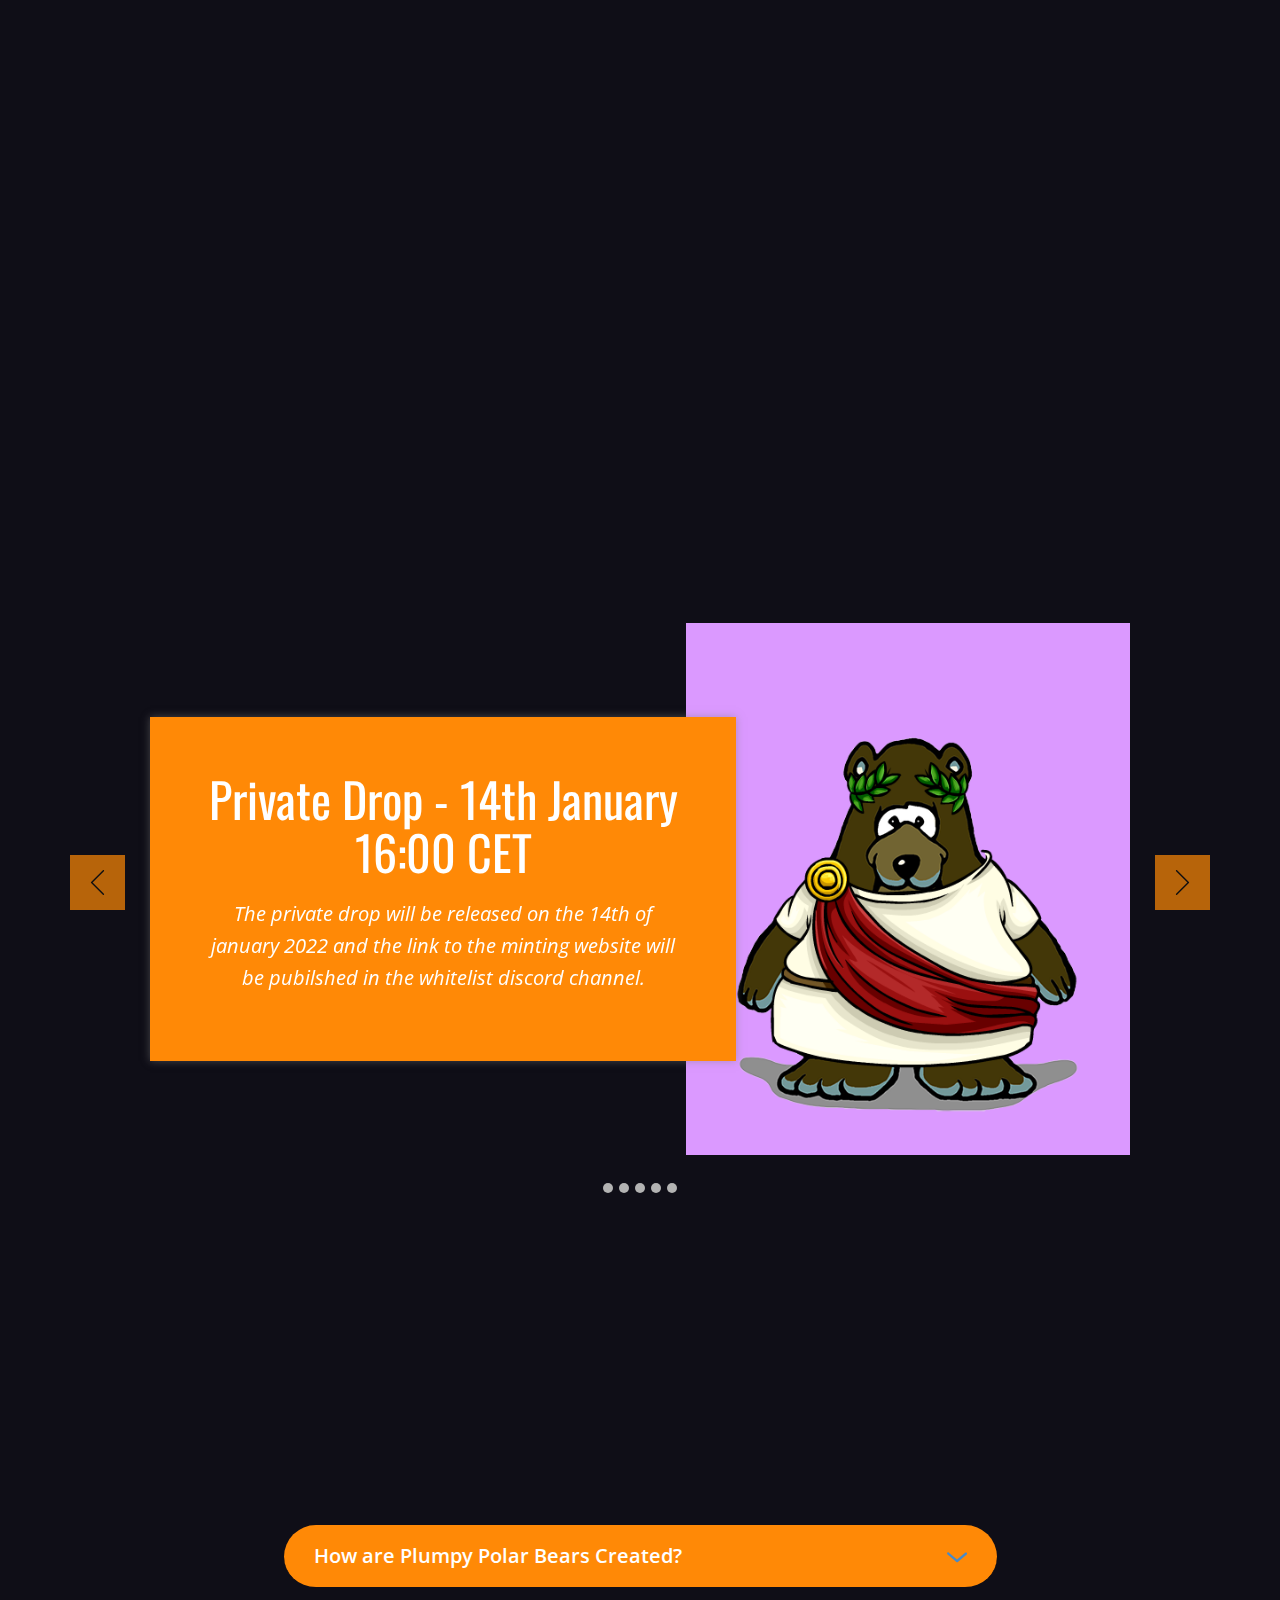
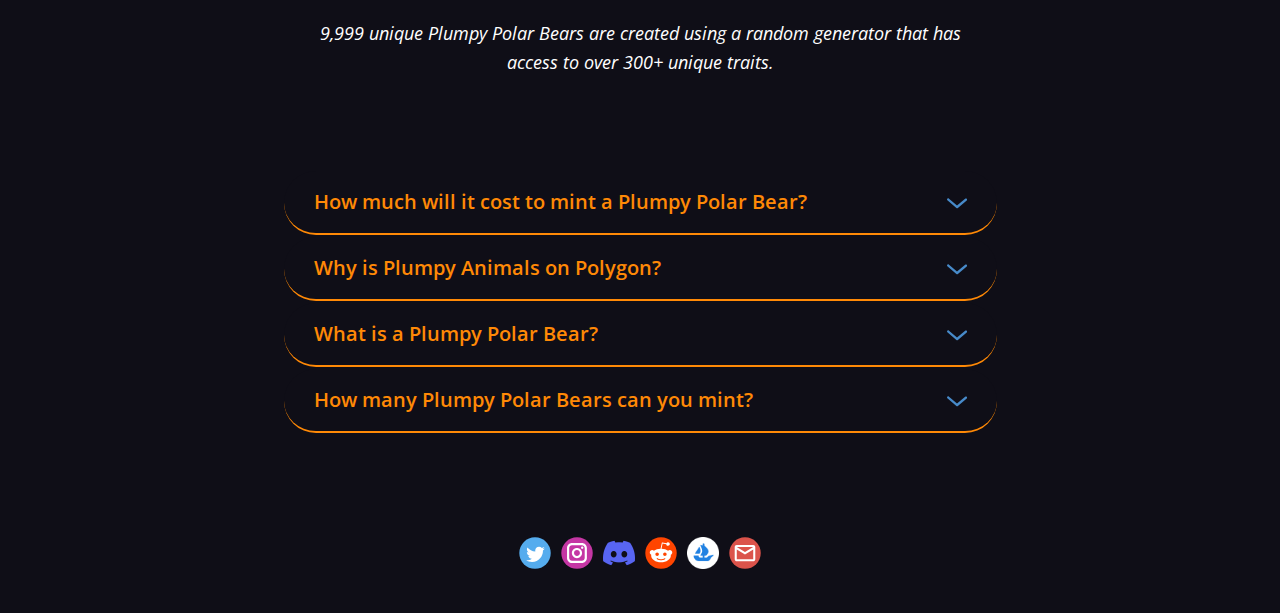
==== commit 46a9746a: "1" ====
--- a/index.html
+++ b/index.html
@@ -1,18 +1,401 @@
-<!DOCTYPE html><html><head><link href="https://fonts.googleapis.com/css?family=Aldrich&display=swap" rel="stylesheet" /><link href="./css/main.css" rel="stylesheet" /><title>Document</title></head><body><div class="v17_3"><div class="v189_904"></div><div class="v189_905"></div><div class="v37_14"></div><div class="v39_3"></div><span class="v39_5">Based in the oh-so chilly cold region of the Arctic metaverse you may stumble across Plump Polar Bears chilling around on the Polygon blockchain!
-Each Plump Polar Bear is one-of-a-kind and 100% owned by you; it cannot be replicated, taken away, or destroyed. Join the Plump Polar Bears Club now! Icy greetings, xxx</span><div class="v39_6"></div><div class="v40_7"></div><div class="v45_25"></div><span class="v48_54">Plumpy Animals is a co-creative project between like minded individuals who want to create an immersive and friendly community whose goal is to create awareness of endangered species.
-
-Plumpy Polar Bears is our first collection of the project with 9,999 unique Plumpy Polar bears who have more than 300+ properties with varying rarities with some Ultra legendaries where there are only 2 of each in the collection such as an Egyption and 2 gold bears.
-</span><div class="v47_29"></div><div class="v47_28"></div><div class="v40_9"></div><div class="v42_12"></div><div class="v42_11"></div><div class="v42_10"></div><span class="v42_19">Zverka</span><span class="v42_18">Zverka</span><span class="v42_13">Zverka</span><span class="v42_17">Co-Founder of PA. Head of Technology NFT Collector and Computer Science graduate.</span><span class="v48_32">Co-Founder of PA. Head of digital marketing and analytics. NFT Collector and Economics student.</span><span class="v48_30">Co-Founder of PA. Creative Director and Operations Manager. NFT Collector and Econometrics Student.</span><div class="v43_23"></div><span class="v48_33">Private NFT minting drop - TBA
-
-Public NFT minting drop -TBA
-
-Art Reveal - TBA
-
-More Animal Drops - TBA
-
-Zoo Game creation and release - TBA
-</span><div class="v48_35"></div><div class="v117_274"><div class="v117_275"><span class="v117_276">9,999 unique Plumpy Polar Bears are created using a random generator that has access to over 300+ unique traits.</span></div></div><div class="v117_283"><div class="v117_284"><span class="v117_285">It will cost 6 Polygon Matic to mint a Pudgy Polar Bear plus gas fees (very low due to using the Polygon network)</span></div></div><div class="v117_286"><div class="v117_287"><span class="v117_288">Polygon enables countless blockchains and Apps to take advantage of Ethereum's features and core protocol layer without suffering its slow transaction times and exorbitant gas fees. Resulting in Fast transaction times and low gas fees meaning smooth trading.</span></div></div><div class="v117_210"><div class="v117_211"><span class="v117_212">How are Plumpy Polar Bears Created? </span></div></div><div class="v117_215"><div class="v117_217"><span class="v117_218">How much will it cost to mint a Plumpy Polar Bear? </span></div></div><div class="v117_240"><div class="v117_242"><span class="v117_243">Why is Plumpy Animals on Polygon? </span></div></div><span class="v150_7">Home</span><span class="v150_9">About us</span><span class="v117_309">FAQs</span><div class="v133_18"></div><div class="v133_19"></div><div class="v133_20"></div><div class="v133_21"></div><span class="v155_14">Roadmap</span></div><div class="v117_292"><div class="v117_293"><span class="v117_294">There has been a limit set to 20 Pudgy Polar Bears per mint to minimise bot usage to allow a chance for first time buyers and smaller buyers to mint their very own Pudgy Polar Bear.</span></div></div><div class="v117_289"><div class="v117_290"><span class="v117_291">Plumpy Polar Bears are randomly generated, non-fungible tokens, also known as an "NFT." There are 9,999 different Plumpy Polar Bears and each Bear is completely unique. The Plumpy Polar Bears were generated from a smart contract using over 300+ different hand drawn traits. Plumpy Polar Bears are minted, stored, and traded on the Polygon blockchain.</span></div></div><div class="v117_230"><div class="v117_232"><span class="v117_233">How many Pudgy Polar Bears can you mint? </span></div></div><div class="v117_225"><div class="v117_227"><span class="v117_228">What is a Plumpy Polar Bear? </span></div></div></div>
-<div class="v155_16"><a href="https://opensea.io/collection/plumpy-polar-bears"target=_blank><img src="D:/images/v155_16.png"></a></div>
-<div class="v132_4"><a href="https://www.instagram.com/plumpyanimalsnft/"target=_blank><img src="D:/images/v132_4.png"/></a></div>
-<div class="v132_5"><a href="https://www.instagram.com/plumpyanimalsnft/"target=_blank><img src="D:/images/v132_5.png"/></a></div>
-<div class="v205_909"><a href="https://www.instagram.com/plumpyanimalsnft/"target=_blank><img src="D:/images/v205_909.png"/></a></div></body></html>+<!DOCTYPE html>
+<html style="font-size: 16px;">
+  <head>
+    <meta name="viewport" content="width=device-width, initial-scale=1.0">
+    <meta charset="utf-8">
+    <meta name="keywords" content="​Plumpy Animals, Follow us, Plumpy Polar Bears​, The Project, The Team, Roadmap, Private Drop - 14th January 16:00 CET, Public Drop - 15th January 16:00 CET, Art reveal - 22nd of January 16:00 CET, More animal drops, Online game drop - late expected august, Frequently Asked Questions​">
+    <meta name="description" content="">
+    <meta name="page_type" content="np-template-header-footer-from-plugin">
+    <title>Home</title>
+    <link rel="stylesheet" href="nicepage.css" media="screen">
+<link rel="stylesheet" href="Home.css" media="screen">
+    <script class="u-script" type="text/javascript" src="jquery.js" defer=""></script>
+    <script class="u-script" type="text/javascript" src="nicepage.js" defer=""></script>
+    <meta name="generator" content="Nicepage 4.2.6, nicepage.com">
+    <link id="u-theme-google-font" rel="stylesheet" href="https://fonts.googleapis.com/css?family=Roboto:100,100i,300,300i,400,400i,500,500i,700,700i,900,900i|Open+Sans:300,300i,400,400i,600,600i,700,700i,800,800i">
+    <link id="u-page-google-font" rel="stylesheet" href="https://fonts.googleapis.com/css?family=Oswald:200,300,400,500,600,700|Hachi+Maru+Pop:400">
+    
+    
+    
+    
+    
+    
+    
+    
+    <script type="application/ld+json">{
+		"@context": "http://schema.org",
+		"@type": "Organization",
+		"name": "faq2",
+		"sameAs": []
+}</script>
+    <meta name="theme-color" content="#478ac9">
+    <meta property="og:title" content="Home">
+    <meta property="og:type" content="website">
+  </head>
+  <body data-home-page="Home.html" data-home-page-title="Home" class="u-body">
+    <section class="u-align-center u-clearfix u-custom-color-1 u-section-1" src="" id="carousel_e9bc">
+      <div class="u-clearfix u-sheet u-valign-middle u-sheet-1">
+        <h1 class="u-custom-font u-text u-title u-text-1"> Plumpy Animals</h1>
+        <div class="u-expanded-width u-list u-list-1">
+          <div class="u-repeater u-repeater-1">
+            <div class="u-align-center u-container-style u-list-item u-repeater-item u-shape-rectangle">
+              <div class="u-container-layout u-similar-container u-container-layout-1"><span class="u-file-icon u-hover-feature u-icon u-icon-rectangle u-text-custom-color-2 u-icon-1" data-href="Home.html#carousel_7ed9" data-page-id="393611000"><img src="images/1.png" alt=""></span>
+                <h4 class="u-text u-text-2">home</h4>
+              </div>
+            </div>
+            <div class="u-align-center u-container-style u-list-item u-repeater-item u-shape-rectangle">
+              <div class="u-container-layout u-similar-container u-container-layout-2"><span class="u-file-icon u-hover-feature u-icon u-icon-rectangle u-text-custom-color-2 u-icon-2" data-href="Home.html#carousel_f445" data-page-id="393611000"><img src="images/2.png" alt=""></span>
+                <h4 class="u-text u-text-3">The Project</h4>
+              </div>
+            </div>
+            <div class="u-align-center u-container-style u-list-item u-repeater-item u-shape-rectangle">
+              <div class="u-container-layout u-similar-container u-container-layout-3"><span class="u-file-icon u-hover-feature u-icon u-icon-rectangle u-text-custom-color-2 u-icon-3" data-href="Home.html#carousel_74e2" data-page-id="393611000"><img src="images/3.png" alt=""></span>
+                <h4 class="u-text u-text-4">The Team</h4>
+              </div>
+            </div>
+            <div class="u-align-center u-container-style u-list-item u-repeater-item u-shape-rectangle">
+              <div class="u-container-layout u-similar-container u-container-layout-4"><span class="u-file-icon u-hover-feature u-icon u-icon-rectangle u-text-custom-color-2 u-icon-4" data-href="Home.html#carousel_ab12" data-page-id="393611000"><img src="images/4.png" alt=""></span>
+                <h4 class="u-text u-text-5">ROADMAP</h4>
+              </div>
+            </div>
+            <div class="u-align-center u-container-style u-list-item u-repeater-item u-shape-rectangle">
+              <div class="u-container-layout u-similar-container u-container-layout-5"><span class="u-file-icon u-hover-feature u-icon u-icon-rectangle u-text-custom-color-2 u-icon-5" data-href="Home.html#carousel_1d29" data-page-id="393611000"><img src="images/5.png" alt=""></span>
+                <h4 class="u-text u-text-6">FAQS</h4>
+              </div>
+            </div>
+          </div>
+        </div>
+      </div>
+      
+      
+      
+      
+      
+    </section>
+    <section class="u-clearfix u-custom-color-1 u-section-2" id="carousel_4e2e">
+      <div class="u-clearfix u-sheet u-valign-middle u-sheet-1">
+        <div class="u-clearfix u-expanded-width u-layout-wrap u-layout-wrap-1">
+          <div class="u-gutter-0 u-layout">
+            <div class="u-layout-row">
+              <div class="u-align-center u-container-style u-layout-cell u-left-cell u-size-24 u-layout-cell-1">
+                <div class="u-container-layout u-valign-middle u-container-layout-1">
+                  <h2 class="u-custom-font u-text u-text-1">Follow us</h2>
+                </div>
+              </div>
+              <div class="u-align-center-lg u-align-center-md u-align-center-sm u-align-center-xl u-container-style u-layout-cell u-right-cell u-size-36 u-layout-cell-2">
+                <div class="u-container-layout u-valign-middle u-container-layout-2">
+                  <div class="u-hover-feature u-social-icons u-spacing-16 u-social-icons-1">
+                    <a class="u-social-url" target="_blank" href="https://twitter.com/PlumpyAnimals" title="Twitter"><span class="u-icon u-icon-circle u-social-icon u-social-twitter u-icon-1"><svg class="u-svg-link" preserveAspectRatio="xMidYMin slice" viewBox="0 0 112 112" style=""><use xmlns:xlink="http://www.w3.org/1999/xlink" xlink:href="#svg-4e10"></use></svg><svg x="0px" y="0px" viewBox="0 0 112 112" id="svg-4e10" class="u-svg-content"><circle fill="#55ACEE" class="st0" cx="56.1" cy="56.1" r="55"></circle><path fill="#FFFFFF" d="M83.8,47.3c0,0.6,0,1.2,0,1.7c0,17.7-13.5,38.2-38.2,38.2C38,87.2,31,85,25,81.2c1,0.1,2.1,0.2,3.2,0.2
+            c6.3,0,12.1-2.1,16.7-5.7c-5.9-0.1-10.8-4-12.5-9.3c0.8,0.2,1.7,0.2,2.5,0.2c1.2,0,2.4-0.2,3.5-0.5c-6.1-1.2-10.8-6.7-10.8-13.1
+            c0-0.1,0-0.1,0-0.2c1.8,1,3.9,1.6,6.1,1.7c-3.6-2.4-6-6.5-6-11.2c0-2.5,0.7-4.8,1.8-6.7c6.6,8.1,16.5,13.5,27.6,14
+            c-0.2-1-0.3-2-0.3-3.1c0-7.4,6-13.4,13.4-13.4c3.9,0,7.3,1.6,9.8,4.2c3.1-0.6,5.9-1.7,8.5-3.3c-1,3.1-3.1,5.8-5.9,7.4
+            c2.7-0.3,5.3-1,7.7-2.1C88.7,43,86.4,45.4,83.8,47.3z"></path></svg></span>
+                    </a>
+                    <a class="u-social-url" target="_blank" href="https://www.instagram.com/plumpyanimalsnft/" title="Instagram"><span class="u-icon u-icon-circle u-social-icon u-social-instagram u-icon-2"><svg class="u-svg-link" preserveAspectRatio="xMidYMin slice" viewBox="0 0 112 112" style=""><use xmlns:xlink="http://www.w3.org/1999/xlink" xlink:href="#svg-1379"></use></svg><svg x="0px" y="0px" viewBox="0 0 112 112" id="svg-1379" class="u-svg-content"><circle fill="#C536A4" cx="56.1" cy="56.1" r="55"></circle><path fill="#FFFFFF" d="M55.9,38.2c-9.9,0-17.9,8-17.9,17.9C38,66,46,74,55.9,74c9.9,0,17.9-8,17.9-17.9C73.8,46.2,65.8,38.2,55.9,38.2
+            z M55.9,66.4c-5.7,0-10.3-4.6-10.3-10.3c-0.1-5.7,4.6-10.3,10.3-10.3c5.7,0,10.3,4.6,10.3,10.3C66.2,61.8,61.6,66.4,55.9,66.4z"></path><path fill="#FFFFFF" d="M74.3,33.5c-2.3,0-4.2,1.9-4.2,4.2s1.9,4.2,4.2,4.2s4.2-1.9,4.2-4.2S76.6,33.5,74.3,33.5z"></path><path fill="#FFFFFF" d="M73.1,21.3H38.6c-9.7,0-17.5,7.9-17.5,17.5v34.5c0,9.7,7.9,17.6,17.5,17.6h34.5c9.7,0,17.5-7.9,17.5-17.5V38.8
+            C90.6,29.1,82.7,21.3,73.1,21.3z M83,73.3c0,5.5-4.5,9.9-9.9,9.9H38.6c-5.5,0-9.9-4.5-9.9-9.9V38.8c0-5.5,4.5-9.9,9.9-9.9h34.5
+            c5.5,0,9.9,4.5,9.9,9.9V73.3z"></path></svg></span>
+                    </a>
+                    <a class="u-social-url" target="_blank" data-type="Reddit" title="Reddit" href="https://www.reddit.com/user/PlumpyAnimals/"><span class="u-icon u-social-icon u-social-reddit u-icon-3"><svg class="u-svg-link" preserveAspectRatio="xMidYMin slice" viewBox="0 0 112 112" style=""><use xmlns:xlink="http://www.w3.org/1999/xlink" xlink:href="#svg-7576"></use></svg><svg class="u-svg-content" viewBox="0 0 112 112" x="0" y="0" id="svg-7576"><circle fill="currentColor" cx="56.1" cy="56.1" r="55"></circle><path id="Fill-3" fill="#FFFFFF" d="M69.6,66.6c-3.4,0-6.1-2.8-6.1-6.1c0-3.4,2.8-6.1,6.1-6.1c3.4,0,6.1,2.8,6.1,6.1
+	C75.8,63.8,73,66.6,69.6,66.6 M70.7,76.7c-4.2,4.2-12.2,4.5-14.6,4.5c-2.4,0-10.4-0.3-14.6-4.5c-0.6-0.6-0.6-1.6,0-2.3
+	s1.6-0.6,2.3,0C46.4,77.1,52,78,56.1,78c4,0,9.7-0.9,12.3-3.6c0.6-0.6,1.6-0.6,2.3,0C71.3,75,71.3,76,70.7,76.7 M36.4,60.4
+	c0-3.4,2.8-6.1,6.1-6.1c3.4,0,6.1,2.8,6.1,6.1s-2.8,6.1-6.1,6.1C39.2,66.6,36.4,63.8,36.4,60.4 M95.4,54.3c0-4.8-3.8-8.6-8.6-8.6
+	c-2.3,0-4.4,0.9-6,2.4c-5.9-4.2-14-7-23-7.3l3.9-18.4l12.8,2.7c0.2,3.3,2.8,5.9,6.1,5.9c3.4,0,6.1-2.8,6.1-6.1s-2.8-6.1-6.1-6.1
+	c-2.4,0-4.5,1.4-5.5,3.4l-14.3-3c-0.4-0.1-0.8,0-1.2,0.2c-0.3,0.2-0.6,0.6-0.7,1l-4.3,20.2c0,0.1,0,0.2,0,0.3
+	c-9.2,0.2-17.5,3-23.4,7.3c-1.5-1.5-3.6-2.4-5.9-2.4c-4.8,0-8.6,3.9-8.6,8.6c0,3.5,2.1,6.5,5.1,7.8c-0.1,0.8-0.2,1.7-0.2,2.6
+	c0,13.2,15.4,24,34.4,24s34.4-10.7,34.4-24c0-0.9-0.1-1.7-0.2-2.6C93.3,60.8,95.4,57.8,95.4,54.3"></path></svg></span>
+                    </a>
+                    <a class="u-social-url" target="_blank" data-type="Custom" title="Discord" href="https://discord.com/invite/YUzu8c4s"><span class="u-file-icon u-icon u-social-custom u-social-icon u-icon-4"><img src="images/5968756.png" alt=""></span>
+                    </a>
+                    <a class="u-social-url" target="_blank" data-type="Custom" title="Opensea" href="https://opensea.io/collection/plumpy-polar-bears"><span class="u-file-icon u-icon u-social-custom u-social-icon u-icon-5"><img src="images/Opensea.png" alt=""></span>
+                    </a>
+                  </div>
+                </div>
+              </div>
+            </div>
+          </div>
+        </div>
+      </div>
+      
+    </section>
+    <section class="u-align-center u-clearfix u-custom-color-1 u-section-3" id="carousel_7ed9">
+      <div class="u-clearfix u-sheet u-sheet-1">
+        <h2 class="u-custom-font u-text u-text-default u-text-1" data-animation-name="slideIn" data-animation-duration="1500" data-animation-direction="Up">Plumpy Polar Bears <br>
+          <br>
+        </h2>
+        <img class="u-image u-image-round u-preserve-proportions u-radius-10 u-image-1" src="images/Example.gif" alt="" data-image-width="600" data-image-height="600" data-animation-name="slideIn" data-animation-duration="1500" data-animation-direction="Up">
+        <p class="u-text u-text-2" data-animation-name="slideIn" data-animation-duration="1500" data-animation-direction="Up">Based in the oh-so chilly cold region of the Arctic metaverse you may stumble across Plump Polar Bears chilling around on the Polygon blockchain! Each Plump Polar Bear is one-of-a-kind and 100% owned by you; it cannot be replicated, taken away, or destroyed. Join the Plump Polar Bears Club now! Icy greetings, xxx </p>
+      </div>
+    </section>
+    <section class="u-align-center u-clearfix u-custom-color-1 u-section-4" id="carousel_f445">
+      <div class="u-clearfix u-sheet u-sheet-1">
+        <h2 class="u-custom-font u-text u-text-default u-text-1" data-animation-name="slideIn" data-animation-duration="1500" data-animation-direction="Up">The Project</h2>
+        <div data-interval="1500" data-u-ride="carousel" class="u-carousel u-carousel-duration-1500 u-expanded-width u-slider u-slider-1" id="carousel-6aa6" data-pause="false">
+          <ol class="u-absolute-hcenter u-carousel-indicators u-carousel-indicators-1">
+            <li data-u-target="#carousel-6aa6" class="u-active u-grey-30" data-u-slide-to="0"></li>
+            <li data-u-target="#carousel-6aa6" class="u-grey-30" data-u-slide-to="1"></li>
+            <li data-u-target="#carousel-6aa6" class="u-grey-30" data-u-slide-to="2"></li>
+            <li data-u-target="#carousel-6aa6" class="u-grey-30" data-u-slide-to="3"></li>
+            <li data-u-target="#carousel-6aa6" class="u-grey-30" data-u-slide-to="4"></li>
+          </ol>
+          <div class="u-carousel-inner" role="listbox">
+            <div class="u-active u-carousel-item u-container-style u-slide">
+              <div class="u-container-layout u-valign-top u-container-layout-1">
+                <img class="u-image u-image-round u-preserve-proportions u-radius-50 u-image-1" src="images/3479.png" alt="" data-image-width="600" data-image-height="600">
+                <img class="u-image u-image-round u-preserve-proportions u-radius-50 u-image-2" src="images/75751.png" alt="" data-image-width="600" data-image-height="600">
+                <img class="u-image u-image-round u-preserve-proportions u-radius-50 u-image-3" src="images/7203.png" alt="" data-image-width="600" data-image-height="600">
+              </div>
+            </div>
+            <div class="u-carousel-item u-container-style u-slide">
+              <div class="u-container-layout u-container-layout-2">
+                <img class="u-image u-image-round u-preserve-proportions u-radius-50 u-image-4" src="images/6041.png" alt="" data-image-width="600" data-image-height="600">
+                <img class="u-image u-image-round u-preserve-proportions u-radius-50 u-image-5" src="images/943.png" alt="" data-image-width="600" data-image-height="600">
+                <img class="u-image u-image-round u-preserve-proportions u-radius-50 u-image-6" src="images/3929.png" alt="" data-image-width="600" data-image-height="600">
+              </div>
+            </div>
+            <div class="u-carousel-item u-container-style u-slide">
+              <div class="u-container-layout u-valign-top u-container-layout-3">
+                <img class="u-image u-image-round u-preserve-proportions u-radius-50 u-image-7" src="images/5163.png" alt="" data-image-width="600" data-image-height="600">
+                <img class="u-image u-image-round u-preserve-proportions u-radius-50 u-image-8" src="images/8503copy.png" alt="" data-image-width="600" data-image-height="600">
+                <img class="u-image u-image-round u-preserve-proportions u-radius-50 u-image-9" src="images/1290.png" alt="" data-image-width="600" data-image-height="600">
+              </div>
+            </div>
+            <div class="u-carousel-item u-container-style u-slide">
+              <div class="u-container-layout u-valign-top u-container-layout-4">
+                <img class="u-image u-image-round u-preserve-proportions u-radius-50 u-image-10" src="images/6557.png" alt="" data-image-width="600" data-image-height="600">
+                <img class="u-image u-image-round u-preserve-proportions u-radius-50 u-image-11" src="images/608.png" alt="" data-image-width="600" data-image-height="600">
+                <img class="u-image u-image-round u-preserve-proportions u-radius-50 u-image-12" src="images/6626.png" alt="" data-image-width="600" data-image-height="600">
+              </div>
+            </div>
+            <div class="u-carousel-item u-container-style u-slide">
+              <div class="u-container-layout u-valign-top u-container-layout-5">
+                <img class="u-image u-image-round u-preserve-proportions u-radius-50 u-image-13" src="images/4453.png" alt="" data-image-width="600" data-image-height="600">
+                <img class="u-image u-image-round u-preserve-proportions u-radius-50 u-image-14" src="images/6552.png" alt="" data-image-width="600" data-image-height="600">
+                <img class="u-image u-image-round u-preserve-proportions u-radius-50 u-image-15" src="images/7667.png" alt="" data-image-width="600" data-image-height="600">
+              </div>
+            </div>
+          </div>
+          <a class="u-absolute-vcenter u-carousel-control u-carousel-control-prev u-icon-circle u-palette-1-base u-spacing-10 u-carousel-control-1" href="#carousel-6aa6" role="button" data-u-slide="prev">
+            <span aria-hidden="true">
+              <svg viewBox="0 0 477.175 477.175"><path d="M145.188,238.575l215.5-215.5c5.3-5.3,5.3-13.8,0-19.1s-13.8-5.3-19.1,0l-225.1,225.1c-5.3,5.3-5.3,13.8,0,19.1l225.1,225
+                    c2.6,2.6,6.1,4,9.5,4s6.9-1.3,9.5-4c5.3-5.3,5.3-13.8,0-19.1L145.188,238.575z"></path></svg>
+            </span>
+            <span class="sr-only">Previous</span>
+          </a>
+          <a class="u-absolute-vcenter u-carousel-control u-carousel-control-next u-icon-circle u-palette-1-base u-spacing-10 u-carousel-control-2" href="#carousel-6aa6" role="button" data-u-slide="next">
+            <span aria-hidden="true">
+              <svg viewBox="0 0 477.175 477.175"><path d="M360.731,229.075l-225.1-225.1c-5.3-5.3-13.8-5.3-19.1,0s-5.3,13.8,0,19.1l215.5,215.5l-215.5,215.5
+                    c-5.3,5.3-5.3,13.8,0,19.1c2.6,2.6,6.1,4,9.5,4c3.4,0,6.9-1.3,9.5-4l225.1-225.1C365.931,242.875,365.931,234.275,360.731,229.075z"></path></svg>
+            </span>
+            <span class="sr-only">Next</span>
+          </a>
+        </div>
+        <p class="u-text u-text-2" data-animation-name="slideIn" data-animation-duration="1500" data-animation-direction="Up"> Plumpy Animals is a co-creative project between like minded individuals who want to create an immersive and friendly community whose goal is to create awareness of endangered species. Plumpy Polar Bears is our first collection of the project with 9,999 unique Plumpy Polar bears who have more than 300+ properties with varying rarities with some Ultra legendaries where there are only 2 of each in the collection such as an Egyption and 2 gold bears.</p>
+      </div>
+    </section>
+    <section class="u-align-center u-clearfix u-custom-color-1 u-section-5" id="carousel_74e2">
+      <div class="u-clearfix u-sheet u-sheet-1">
+        <h2 class="u-custom-font u-text u-text-1" data-animation-name="slideIn" data-animation-duration="1500" data-animation-direction="Up">The Team</h2>
+        <div alt="" class="u-hover-feature u-image u-image-circle u-image-1" data-image-width="600" data-image-height="600" data-animation-name="slideIn" data-animation-duration="1500" data-animation-direction="Up"></div>
+        <div alt="" class="u-hover-feature u-image u-image-circle u-image-2" data-image-width="600" data-image-height="600" data-animation-name="slideIn" data-animation-duration="1500" data-animation-direction="Up"></div>
+        <div alt="" class="u-hover-feature u-image u-image-circle u-image-3" data-image-width="600" data-image-height="600" data-animation-name="slideIn" data-animation-duration="1500" data-animation-direction="Up"></div>
+        <h5 class="u-align-center u-text u-text-default u-text-2" data-animation-name="slideIn" data-animation-duration="1500" data-animation-direction="Up">Zverka</h5>
+        <h5 class="u-align-center u-text u-text-default u-text-3" data-animation-name="slideIn" data-animation-duration="1500" data-animation-direction="Up">Geforcy</h5>
+        <h5 class="u-align-center u-text u-text-default u-text-4" data-animation-name="slideIn" data-animation-duration="1500" data-animation-direction="Up">Young R</h5>
+        <h6 class="u-align-center u-text u-text-5" data-animation-name="slideIn" data-animation-duration="1500" data-animation-direction="Up">Co-Founder of PA. Creative Director and Operations Manager. NFT Collector and Econometrics Student.</h6>
+        <h6 class="u-align-center u-text u-text-6" data-animation-name="slideIn" data-animation-duration="1500" data-animation-direction="Up"> Co-Founder of PA. Head of digital marketing and analytics. NFT Collector and Economics student.</h6>
+        <h6 class="u-align-center u-text u-text-7" data-animation-name="slideIn" data-animation-duration="1500" data-animation-direction="Up"> Co-Founder of PA. Head of Technology NFT Collector and Computer Science graduate.</h6>
+      </div>
+      
+      
+      
+      
+      
+      
+    </section>
+    <section class="u-clearfix u-custom-color-1 u-section-6" id="carousel_ab12">
+      <div class="u-clearfix u-sheet u-sheet-1">
+        <h2 class="u-custom-font u-text u-text-default u-text-1" data-animation-name="slideIn" data-animation-duration="1500" data-animation-direction="Up">Roadmap</h2>
+        <div id="carousel-963b" data-interval="5000" data-u-ride="carousel" class="u-carousel u-expanded-width u-slider u-slider-1">
+          <ol class="u-absolute-hcenter u-carousel-indicators u-carousel-indicators-1">
+            <li data-u-target="#carousel-963b" class="u-active u-grey-30 u-shape-circle" data-u-slide-to="0" style="height: 10px; width: 10px;"></li>
+            <li data-u-target="#carousel-963b" class="u-grey-30 u-shape-circle" data-u-slide-to="1" style="height: 10px; width: 10px;"></li>
+            <li data-u-target="#carousel-963b" class="u-grey-30 u-shape-circle" data-u-slide-to="2" style="height: 10px; width: 10px;"></li>
+            <li data-u-target="#carousel-963b" class="u-grey-30 u-shape-circle" data-u-slide-to="3" style="height: 10px; width: 10px;"></li>
+            <li data-u-target="#carousel-963b" class="u-grey-30 u-shape-circle" data-u-slide-to="4" style="height: 10px; width: 10px;"></li>
+          </ol>
+          <div class="u-carousel-inner" role="listbox">
+            <div class="u-active u-carousel-item u-container-style u-slide">
+              <div class="u-container-layout u-valign-top u-container-layout-1">
+                <img src="images/9952.png" alt="" class="u-image u-image-default u-image-1" data-image-width="600" data-image-height="600">
+                <div class="u-align-center u-container-style u-custom-color-2 u-expanded-width-sm u-expanded-width-xs u-group u-group-1">
+                  <div class="u-container-layout u-container-layout-2">
+                    <h2 class="u-custom-font u-font-oswald u-text u-text-2">Private Drop - 14th January 16:00 CET</h2>
+                    <p class="u-text u-text-3">The private drop will be released on the 14th of january 2022 and the link to the minting website will be pubilshed in the whitelist discord channel.</p>
+                  </div>
+                </div>
+              </div>
+            </div>
+            <div class="u-carousel-item u-container-style u-expanded-width u-slide">
+              <div class="u-container-layout u-valign-bottom-md u-valign-bottom-sm u-valign-top-xs u-container-layout-3">
+                <img src="images/403.png" alt="" class="u-image u-image-default u-image-2" data-image-width="600" data-image-height="600">
+                <div class="u-align-center u-container-style u-custom-color-2 u-expanded-width-sm u-expanded-width-xs u-group u-group-2">
+                  <div class="u-container-layout u-container-layout-4">
+                    <h2 class="u-custom-font u-font-oswald u-text u-text-4">Public Drop - 15th January 16:00 CET</h2>
+                    <p class="u-text u-text-5">The public drop will be realeased on our website on the 15th of january. U​nder the minting drop page this will include a button that will send you to the minting page where you can connect your wallet making sure you are on the polygon network allowing you to mint your very own Plumpy Polar Bear</p>
+                  </div>
+                </div>
+              </div>
+            </div>
+            <div class="u-carousel-item u-container-style u-slide u-carousel-item-3">
+              <div class="u-container-layout u-container-layout-5">
+                <img src="images/Hidden1.png" alt="" class="u-image u-image-default u-image-3" data-image-width="600" data-image-height="600">
+                <div class="u-align-center u-container-style u-custom-color-2 u-expanded-width-sm u-expanded-width-xs u-group u-group-3">
+                  <div class="u-container-layout u-container-layout-6">
+                    <h2 class="u-custom-font u-font-oswald u-text u-text-6">Art reveal - 22nd of January 16:00 CET</h2>
+                    <p class="u-text u-text-7">This will take place on the 22nd of January and will be when all of you Plumpy Polar Bears will be revealed and your will first get your see your own unique Plumpy Polar Bear. On our discord we will be hosting a reveal party before the proper reveal releasing which lucky numbers are the ledgendary Bears</p>
+                  </div>
+                </div>
+              </div>
+            </div>
+            <div class="u-carousel-item u-container-style u-slide">
+              <div class="u-container-layout u-container-layout-7">
+                <img src="images/6.jpg" alt="" class="u-image u-image-default u-image-4" data-image-width="852" data-image-height="480">
+                <div class="u-align-center u-container-style u-custom-color-2 u-expanded-width-sm u-expanded-width-xs u-group u-group-4">
+                  <div class="u-container-layout u-container-layout-8">
+                    <h2 class="u-custom-font u-font-oswald u-text u-text-8">More animal drops</h2>
+                    <p class="u-text u-text-9">Our team&nbsp; is working very hard on new launches that go hand in hand with this one creating new Plumpy Animal lines that will all culminate in a fantastic Plumpy Animals Game (see next). These drops will start dropping in late febuary. </p>
+                  </div>
+                </div>
+              </div>
+            </div>
+            <div class="u-carousel-item u-container-style u-slide u-carousel-item-5">
+              <div class="u-container-layout u-container-layout-9">
+                <img src="images/widen_2440x0.jpg" alt="" class="u-image u-image-default u-image-5" data-image-width="2440" data-image-height="1283">
+                <div class="u-align-center u-container-style u-custom-color-2 u-expanded-width-sm u-expanded-width-xs u-group u-group-5">
+                  <div class="u-container-layout u-container-layout-10">
+                    <h2 class="u-custom-font u-font-oswald u-text u-text-10">Online game drop - late expected august</h2>
+                    <p class="u-text u-text-11">Dropping our exclusive Plumpy Animals game where you will be able to show off your Plumpy Animal NFTs and sociallise with other like minded individuals who strive for the same enviromental goals and want to better the econnomy.</p>
+                  </div>
+                </div>
+              </div>
+            </div>
+          </div>
+          <a class="u-carousel-control u-carousel-control-prev u-custom-color-2 u-opacity u-opacity-70 u-spacing-15 u-text-body-color u-carousel-control-1" href="#carousel-963b" role="button" data-u-slide="prev">
+            <span aria-hidden="true">
+              <svg viewBox="0 0 477.175 477.175"><path d="M145.188,238.575l215.5-215.5c5.3-5.3,5.3-13.8,0-19.1s-13.8-5.3-19.1,0l-225.1,225.1c-5.3,5.3-5.3,13.8,0,19.1l225.1,225
+                    c2.6,2.6,6.1,4,9.5,4s6.9-1.3,9.5-4c5.3-5.3,5.3-13.8,0-19.1L145.188,238.575z"></path></svg>
+            </span>
+            <span class="sr-only">Previous</span>
+          </a>
+          <a class="u-carousel-control u-carousel-control-next u-custom-color-2 u-opacity u-opacity-70 u-spacing-15 u-text-body-color u-carousel-control-2" href="#carousel-963b" role="button" data-u-slide="next">
+            <span aria-hidden="true">
+              <svg viewBox="0 0 477.175 477.175"><path d="M360.731,229.075l-225.1-225.1c-5.3-5.3-13.8-5.3-19.1,0s-5.3,13.8,0,19.1l215.5,215.5l-215.5,215.5
+                    c-5.3,5.3-5.3,13.8,0,19.1c2.6,2.6,6.1,4,9.5,4c3.4,0,6.9-1.3,9.5-4l225.1-225.1C365.931,242.875,365.931,234.275,360.731,229.075z"></path></svg>
+            </span>
+            <span class="sr-only">Next</span>
+          </a>
+        </div>
+      </div>
+      
+    </section>
+    <section class="u-align-center u-clearfix u-custom-color-1 u-section-7" id="carousel_1d29">
+      <div class="u-clearfix u-sheet u-sheet-1">
+        <h5 class="u-text u-text-1" data-animation-name="slideIn" data-animation-duration="1500" data-animation-direction="Up">faq</h5>
+        <h2 class="u-text u-text-2" data-animation-name="slideIn" data-animation-duration="1500" data-animation-direction="Up">Frequently Asked Questions<span style="font-weight: 700;"></span>
+        </h2>
+        <div class="u-accordion u-spacing-2 u-accordion-1">
+          <div class="u-accordion-item">
+            <a class="active u-accordion-link u-active-custom-color-2 u-border-2 u-border-active-custom-color-1 u-border-custom-color-2 u-border-hover-custom-color-2 u-border-no-left u-border-no-right u-border-no-top u-button-style u-custom-color-1 u-hover-custom-color-2 u-radius-50 u-text-active-white u-text-custom-color-2 u-text-hover-white u-accordion-link-1" id="link-accordion-ef97" aria-controls="accordion-ef97" aria-selected="true">
+              <span class="u-accordion-link-text">How are Plumpy Polar Bears Created?</span><span class="u-accordion-link-icon u-icon u-icon-circle u-text-palette-1-base u-icon-1"><svg class="u-svg-link" preserveAspectRatio="xMidYMin slice" viewBox="0 0 16 16" style=""><use xmlns:xlink="http://www.w3.org/1999/xlink" xlink:href="#svg-badd"></use></svg><svg class="u-svg-content" viewBox="0 0 16 16" x="0px" y="0px" id="svg-badd"><path d="M8,10.7L1.6,5.3c-0.4-0.4-1-0.4-1.3,0c-0.4,0.4-0.4,0.9,0,1.3l7.2,6.1c0.1,0.1,0.4,0.2,0.6,0.2s0.4-0.1,0.6-0.2l7.1-6
+	c0.4-0.4,0.4-0.9,0-1.3c-0.4-0.4-1-0.4-1.3,0L8,10.7z"></path></svg></span>
+            </a>
+            <div class="u-accordion-active u-accordion-pane u-align-center u-container-style u-accordion-pane-1" id="accordion-ef97" aria-labelledby="link-accordion-ef97">
+              <div class="u-container-layout u-container-layout-1">
+                <p class="u-text u-text-default u-text-3"> 9,999 unique Plumpy Polar Bears are created using a random generator that has access to over 300+ unique traits.</p>
+              </div>
+            </div>
+          </div>
+          <div class="u-accordion-item">
+            <a class="u-accordion-link u-active-custom-color-2 u-border-2 u-border-active-custom-color-1 u-border-custom-color-2 u-border-hover-custom-color-2 u-border-no-left u-border-no-right u-border-no-top u-button-style u-custom-color-1 u-hover-custom-color-2 u-radius-50 u-text-active-white u-text-custom-color-2 u-text-hover-white u-accordion-link-2" id="link-accordion-60fa" aria-controls="accordion-60fa" aria-selected="false">
+              <span class="u-accordion-link-text"> How much will it cost to mint a Plumpy Polar Bear?</span><span class="u-accordion-link-icon u-icon u-icon-circle u-text-palette-1-base u-icon-2"><svg class="u-svg-link" preserveAspectRatio="xMidYMin slice" viewBox="0 0 16 16" style=""><use xmlns:xlink="http://www.w3.org/1999/xlink" xlink:href="#svg-3258"></use></svg><svg class="u-svg-content" viewBox="0 0 16 16" x="0px" y="0px" id="svg-3258"><path d="M8,10.7L1.6,5.3c-0.4-0.4-1-0.4-1.3,0c-0.4,0.4-0.4,0.9,0,1.3l7.2,6.1c0.1,0.1,0.4,0.2,0.6,0.2s0.4-0.1,0.6-0.2l7.1-6
+	c0.4-0.4,0.4-0.9,0-1.3c-0.4-0.4-1-0.4-1.3,0L8,10.7z"></path></svg></span>
+            </a>
+            <div class="u-accordion-pane u-align-center u-container-style u-accordion-pane-2" id="accordion-60fa" aria-labelledby="link-accordion-60fa">
+              <div class="u-container-layout u-container-layout-2">
+                <p class="u-text u-text-default u-text-grey-40 u-text-4"> It will cost 6 Polygon Matic to mint a Pudgy Polar Bear plus gas fees (very low due to using the Polygon network)</p>
+              </div>
+            </div>
+          </div>
+          <div class="u-accordion-item">
+            <a class="u-accordion-link u-active-custom-color-2 u-border-2 u-border-active-custom-color-1 u-border-custom-color-2 u-border-hover-custom-color-2 u-border-no-left u-border-no-right u-border-no-top u-button-style u-custom-color-1 u-hover-custom-color-2 u-radius-50 u-text-active-white u-text-custom-color-2 u-text-hover-white u-accordion-link-3" id="link-accordion-1582" aria-controls="accordion-1582" aria-selected="false">
+              <span class="u-accordion-link-text"> Why is Plumpy Animals on Polygon?</span><span class="u-accordion-link-icon u-icon u-icon-circle u-text-palette-1-base u-icon-3"><svg class="u-svg-link" preserveAspectRatio="xMidYMin slice" viewBox="0 0 16 16" style=""><use xmlns:xlink="http://www.w3.org/1999/xlink" xlink:href="#svg-b2ea"></use></svg><svg class="u-svg-content" viewBox="0 0 16 16" x="0px" y="0px" id="svg-b2ea"><path d="M8,10.7L1.6,5.3c-0.4-0.4-1-0.4-1.3,0c-0.4,0.4-0.4,0.9,0,1.3l7.2,6.1c0.1,0.1,0.4,0.2,0.6,0.2s0.4-0.1,0.6-0.2l7.1-6
+	c0.4-0.4,0.4-0.9,0-1.3c-0.4-0.4-1-0.4-1.3,0L8,10.7z"></path></svg></span>
+            </a>
+            <div class="u-accordion-pane u-align-center u-container-style u-accordion-pane-3" id="accordion-1582" aria-labelledby="link-accordion-1582">
+              <div class="u-container-layout u-container-layout-3">
+                <p class="u-text u-text-default u-text-grey-40 u-text-5"> Polygon enables countless blockchains and Apps to take advantage of Ethereum's features and core protocol layer without suffering its slow transaction times and exorbitant gas fees. Resulting in Fast transaction times and low gas fees meaning smooth trading.</p>
+              </div>
+            </div>
+          </div>
+          <div class="u-accordion-item">
+            <a class="u-accordion-link u-active-custom-color-2 u-border-2 u-border-active-custom-color-1 u-border-custom-color-2 u-border-hover-custom-color-2 u-border-no-left u-border-no-right u-border-no-top u-button-style u-custom-color-1 u-hover-custom-color-2 u-radius-50 u-text-active-white u-text-custom-color-2 u-text-hover-white u-accordion-link-4" id="link-accordion-16ba" aria-controls="accordion-16ba" aria-selected="false">
+              <span class="u-accordion-link-text"> What is a Plumpy Polar Bear?</span><span class="u-accordion-link-icon u-icon u-icon-circle u-text-palette-1-base u-icon-4"><svg class="u-svg-link" preserveAspectRatio="xMidYMin slice" viewBox="0 0 16 16" style=""><use xmlns:xlink="http://www.w3.org/1999/xlink" xlink:href="#svg-f3d8"></use></svg><svg class="u-svg-content" viewBox="0 0 16 16" x="0px" y="0px" id="svg-f3d8"><path d="M8,10.7L1.6,5.3c-0.4-0.4-1-0.4-1.3,0c-0.4,0.4-0.4,0.9,0,1.3l7.2,6.1c0.1,0.1,0.4,0.2,0.6,0.2s0.4-0.1,0.6-0.2l7.1-6
+	c0.4-0.4,0.4-0.9,0-1.3c-0.4-0.4-1-0.4-1.3,0L8,10.7z"></path></svg></span>
+            </a>
+            <div class="u-accordion-pane u-align-center u-container-style u-accordion-pane-4" id="accordion-16ba" aria-labelledby="link-accordion-16ba">
+              <div class="u-container-layout u-container-layout-4">
+                <p class="u-text u-text-grey-40 u-text-6">L​Plumpy Polar Bears are randomly generated, non-fungible tokens, also known as an "NFT." There are 9,999 different Plumpy Polar Bears and each Bear is completely unique. The Plumpy Polar Bears were generated from a smart contract using over 300+ different traits. Plumpy Polar Bears are minted, stored, and traded on the Polygon blockchain.</p>
+              </div>
+            </div>
+          </div>
+          <div class="u-accordion-item">
+            <a class="u-accordion-link u-active-custom-color-2 u-border-2 u-border-active-custom-color-1 u-border-custom-color-2 u-border-hover-custom-color-2 u-border-no-left u-border-no-right u-border-no-top u-button-style u-custom-color-1 u-hover-custom-color-2 u-radius-50 u-text-active-white u-text-custom-color-2 u-text-hover-white u-accordion-link-5" id="link-ab70" aria-controls="ab70" aria-selected="false">
+              <span class="u-accordion-link-text"> How many Plumpy Polar Bears can you mint?</span><span class="u-accordion-link-icon u-icon u-icon-circle u-text-palette-1-base u-icon-5"><svg class="u-svg-link" preserveAspectRatio="xMidYMin slice" viewBox="0 0 16 16" style=""><use xmlns:xlink="http://www.w3.org/1999/xlink" xlink:href="#svg-f77f"></use></svg><svg class="u-svg-content" viewBox="0 0 16 16" x="0px" y="0px" id="svg-f77f"><path d="M8,10.7L1.6,5.3c-0.4-0.4-1-0.4-1.3,0c-0.4,0.4-0.4,0.9,0,1.3l7.2,6.1c0.1,0.1,0.4,0.2,0.6,0.2s0.4-0.1,0.6-0.2l7.1-6
+	c0.4-0.4,0.4-0.9,0-1.3c-0.4-0.4-1-0.4-1.3,0L8,10.7z"></path></svg></span>
+            </a>
+            <div class="u-accordion-pane u-align-center u-container-style u-accordion-pane-5" id="ab70" aria-labelledby="link-ab70">
+              <div class="u-container-layout u-container-layout-5">
+                <h5 class="u-align-center u-text u-text-default u-text-7" data-animation-name="slideIn" data-animation-duration="1500" data-animation-direction="Up">There has been a limit set to 20 Plumpy Polar Bears per mint to minimise bot usage to allow a chance for first time buyers and smaller buyers to mint their very own Plumpy Polar Bear.</h5>
+              </div>
+            </div>
+          </div>
+        </div>
+      </div>
+    </section>
+    
+    
+    <footer class="u-clearfix u-custom-color-1 u-footer" id="sec-9732"><div class="u-clearfix u-sheet u-sheet-1">
+        <div class="u-align-left u-social-icons u-spacing-10 u-social-icons-1">
+          <a class="u-social-url" title="twitter" target="_blank" href=""><span class="u-icon u-social-icon u-social-twitter u-icon-1"><svg class="u-svg-link" preserveAspectRatio="xMidYMin slice" viewBox="0 0 112 112" style=""><use xmlns:xlink="http://www.w3.org/1999/xlink" xlink:href="#svg-4ffa"></use></svg><svg class="u-svg-content" viewBox="0 0 112 112" x="0" y="0" id="svg-4ffa"><circle fill="currentColor" class="st0" cx="56.1" cy="56.1" r="55"></circle><path fill="#FFFFFF" d="M83.8,47.3c0,0.6,0,1.2,0,1.7c0,17.7-13.5,38.2-38.2,38.2C38,87.2,31,85,25,81.2c1,0.1,2.1,0.2,3.2,0.2
+            c6.3,0,12.1-2.1,16.7-5.7c-5.9-0.1-10.8-4-12.5-9.3c0.8,0.2,1.7,0.2,2.5,0.2c1.2,0,2.4-0.2,3.5-0.5c-6.1-1.2-10.8-6.7-10.8-13.1
+            c0-0.1,0-0.1,0-0.2c1.8,1,3.9,1.6,6.1,1.7c-3.6-2.4-6-6.5-6-11.2c0-2.5,0.7-4.8,1.8-6.7c6.6,8.1,16.5,13.5,27.6,14
+            c-0.2-1-0.3-2-0.3-3.1c0-7.4,6-13.4,13.4-13.4c3.9,0,7.3,1.6,9.8,4.2c3.1-0.6,5.9-1.7,8.5-3.3c-1,3.1-3.1,5.8-5.9,7.4
+            c2.7-0.3,5.3-1,7.7-2.1C88.7,43,86.4,45.4,83.8,47.3z"></path></svg></span>
+          </a>
+          <a class="u-social-url" title="instagram" target="_blank" href=""><span class="u-icon u-social-icon u-social-instagram u-icon-2"><svg class="u-svg-link" preserveAspectRatio="xMidYMin slice" viewBox="0 0 112 112" style=""><use xmlns:xlink="http://www.w3.org/1999/xlink" xlink:href="#svg-cbf4"></use></svg><svg class="u-svg-content" viewBox="0 0 112 112" x="0" y="0" id="svg-cbf4"><circle fill="currentColor" cx="56.1" cy="56.1" r="55"></circle><path fill="#FFFFFF" d="M55.9,38.2c-9.9,0-17.9,8-17.9,17.9C38,66,46,74,55.9,74c9.9,0,17.9-8,17.9-17.9C73.8,46.2,65.8,38.2,55.9,38.2
+            z M55.9,66.4c-5.7,0-10.3-4.6-10.3-10.3c-0.1-5.7,4.6-10.3,10.3-10.3c5.7,0,10.3,4.6,10.3,10.3C66.2,61.8,61.6,66.4,55.9,66.4z"></path><path fill="#FFFFFF" d="M74.3,33.5c-2.3,0-4.2,1.9-4.2,4.2s1.9,4.2,4.2,4.2s4.2-1.9,4.2-4.2S76.6,33.5,74.3,33.5z"></path><path fill="#FFFFFF" d="M73.1,21.3H38.6c-9.7,0-17.5,7.9-17.5,17.5v34.5c0,9.7,7.9,17.6,17.5,17.6h34.5c9.7,0,17.5-7.9,17.5-17.5V38.8
+            C90.6,29.1,82.7,21.3,73.1,21.3z M83,73.3c0,5.5-4.5,9.9-9.9,9.9H38.6c-5.5,0-9.9-4.5-9.9-9.9V38.8c0-5.5,4.5-9.9,9.9-9.9h34.5
+            c5.5,0,9.9,4.5,9.9,9.9V73.3z"></path></svg></span>
+          </a>
+          <a class="u-social-url" target="_blank" data-type="Custom" title="Custom" href=""><span class="u-file-icon u-icon u-social-custom u-social-icon u-icon-3"><img src="images/59687561.png" alt=""></span>
+          </a>
+          <a class="u-social-url" target="_blank" data-type="Reddit" title="Reddit" href=""><span class="u-icon u-social-icon u-social-reddit u-icon-4"><svg class="u-svg-link" preserveAspectRatio="xMidYMin slice" viewBox="0 0 112 112" style=""><use xmlns:xlink="http://www.w3.org/1999/xlink" xlink:href="#svg-e24b"></use></svg><svg class="u-svg-content" viewBox="0 0 112 112" x="0" y="0" id="svg-e24b"><circle fill="currentColor" cx="56.1" cy="56.1" r="55"></circle><path id="Fill-3" fill="#FFFFFF" d="M69.6,66.6c-3.4,0-6.1-2.8-6.1-6.1c0-3.4,2.8-6.1,6.1-6.1c3.4,0,6.1,2.8,6.1,6.1
+	C75.8,63.8,73,66.6,69.6,66.6 M70.7,76.7c-4.2,4.2-12.2,4.5-14.6,4.5c-2.4,0-10.4-0.3-14.6-4.5c-0.6-0.6-0.6-1.6,0-2.3
+	s1.6-0.6,2.3,0C46.4,77.1,52,78,56.1,78c4,0,9.7-0.9,12.3-3.6c0.6-0.6,1.6-0.6,2.3,0C71.3,75,71.3,76,70.7,76.7 M36.4,60.4
+	c0-3.4,2.8-6.1,6.1-6.1c3.4,0,6.1,2.8,6.1,6.1s-2.8,6.1-6.1,6.1C39.2,66.6,36.4,63.8,36.4,60.4 M95.4,54.3c0-4.8-3.8-8.6-8.6-8.6
+	c-2.3,0-4.4,0.9-6,2.4c-5.9-4.2-14-7-23-7.3l3.9-18.4l12.8,2.7c0.2,3.3,2.8,5.9,6.1,5.9c3.4,0,6.1-2.8,6.1-6.1s-2.8-6.1-6.1-6.1
+	c-2.4,0-4.5,1.4-5.5,3.4l-14.3-3c-0.4-0.1-0.8,0-1.2,0.2c-0.3,0.2-0.6,0.6-0.7,1l-4.3,20.2c0,0.1,0,0.2,0,0.3
+	c-9.2,0.2-17.5,3-23.4,7.3c-1.5-1.5-3.6-2.4-5.9-2.4c-4.8,0-8.6,3.9-8.6,8.6c0,3.5,2.1,6.5,5.1,7.8c-0.1,0.8-0.2,1.7-0.2,2.6
+	c0,13.2,15.4,24,34.4,24s34.4-10.7,34.4-24c0-0.9-0.1-1.7-0.2-2.6C93.3,60.8,95.4,57.8,95.4,54.3"></path></svg></span>
+          </a>
+          <a class="u-social-url" target="_blank" data-type="Custom" title="Custom" href=""><span class="u-file-icon u-icon u-social-custom u-social-icon u-icon-5"><img src="images/Opensea.png" alt=""></span>
+          </a>
+          <a class="u-social-url" target="_blank" data-type="Email" title="Email" href=""><span class="u-icon u-social-email u-social-icon u-icon-6"><svg class="u-svg-link" preserveAspectRatio="xMidYMin slice" viewBox="0 0 112 112" style=""><use xmlns:xlink="http://www.w3.org/1999/xlink" xlink:href="#svg-ad82"></use></svg><svg class="u-svg-content" viewBox="0 0 112 112" x="0" y="0" id="svg-ad82"><circle fill="currentColor" cx="56.1" cy="56.1" r="55"></circle><path id="path3864" fill="#FFFFFF" d="M27.2,28h57.6c4,0,7.2,3.2,7.2,7.2l0,0v42.7c0,3.9-3.2,7.2-7.2,7.2l0,0H27.2
+	c-4,0-7.2-3.2-7.2-7.2V35.2C20,31.1,23.2,28,27.2,28 M56,52.9l28.8-17.8H27.2L56,52.9 M27.2,77.7h57.6V43.5L56,61.3L27.2,43.5V77.7z
+	"></path></svg></span>
+          </a>
+        </div>
+      </div></footer>
+  </body>
+</html>--- a/nicepage.css
+++ b/nicepage.css
@@ -0,0 +1,36026 @@
+/*begin-commonstyles library*//*!
+ * froala_editor v4.0.6 (https://www.froala.com/wysiwyg-editor)
+ * License https://froala.com/wysiwyg-editor/terms/
+ * Copyright 2014-2021 Froala Labs
+ */
+
+.fr-clearfix::after {
+  clear: both;
+  display: block;
+  content: "";
+  height: 0; }
+
+.fr-hide-by-clipping {
+  position: absolute;
+  width: 1px;
+  height: 1px;
+  padding: 0;
+  margin: -1px;
+  overflow: hidden;
+  clip: rect(0, 0, 0, 0);
+  border: 0; }
+
+.fr-view img.fr-rounded, .fr-view .fr-img-caption.fr-rounded img {
+  border-radius: 10px;
+  -moz-border-radius: 10px;
+  -webkit-border-radius: 10px;
+  -moz-background-clip: padding;
+  -webkit-background-clip: padding-box;
+  background-clip: padding-box; }
+
+.fr-view img.fr-shadow, .fr-view .fr-img-caption.fr-shadow img {
+  -webkit-box-shadow: 10px 10px 5px 0px #cccccc;
+  -moz-box-shadow: 10px 10px 5px 0px #cccccc;
+  box-shadow: 10px 10px 5px 0px #cccccc; }
+
+.fr-view img.fr-bordered, .fr-view .fr-img-caption.fr-bordered img {
+  border: solid 5px #CCC; }
+
+.fr-view img.fr-bordered {
+  -webkit-box-sizing: content-box;
+  -moz-box-sizing: content-box;
+  box-sizing: content-box; }
+
+.fr-view .fr-img-caption.fr-bordered img {
+  -webkit-box-sizing: border-box;
+  -moz-box-sizing: border-box;
+  box-sizing: border-box; }
+
+.fr-view {
+  word-wrap: break-word; }
+  .fr-view span[style~="color:"] a {
+    color: inherit; }
+  .fr-view strong {
+    font-weight: 700; }
+  .fr-view table[border='0'] td:not([class]), .fr-view table[border='0'] th:not([class]), .fr-view table[border='0'] td[class=""], .fr-view table[border='0'] th[class=""] {
+    border-width: 0px; }
+  .fr-view table {
+    border: none;
+    border-collapse: collapse;
+    empty-cells: show;
+    max-width: 100%; }
+    .fr-view table td {
+      min-width: 5px; }
+    .fr-view table.fr-dashed-borders td, .fr-view table.fr-dashed-borders th {
+      border-style: dashed; }
+    .fr-view table.fr-alternate-rows tbody tr:nth-child(2n) {
+      background: whitesmoke; }
+    .fr-view table td, .fr-view table th {
+      border: 1px solid #DDD; }
+      .fr-view table td:empty, .fr-view table th:empty {
+        height: 20px; }
+      .fr-view table td.fr-highlighted, .fr-view table th.fr-highlighted {
+        border: 1px double red; }
+      .fr-view table td.fr-thick, .fr-view table th.fr-thick {
+        border-width: 2px; }
+    .fr-view table th {
+      background: #ececec; }
+  .fr-view hr {
+    clear: both;
+    user-select: none;
+    -o-user-select: none;
+    -moz-user-select: none;
+    -khtml-user-select: none;
+    -webkit-user-select: none;
+    -ms-user-select: none;
+    break-after: always;
+    page-break-after: always; }
+  .fr-view .fr-file {
+    position: relative; }
+    .fr-view .fr-file::after {
+      position: relative;
+      content: "\1F4CE";
+      font-weight: normal; }
+  .fr-view pre {
+    white-space: pre-wrap;
+    word-wrap: break-word;
+    overflow: visible; }
+/*  .fr-view[dir="rtl"] blockquote {
+    border-left: none;
+    border-right: solid 2px #5E35B1;
+    margin-right: 0;
+    padding-right: 5px;
+    padding-left: 0; }
+    .fr-view[dir="rtl"] blockquote blockquote {
+      border-color: #00BCD4; }
+      .fr-view[dir="rtl"] blockquote blockquote blockquote {
+        border-color: #43A047; }
+  .fr-view blockquote {
+    border-left: solid 2px #5E35B1;
+    margin-left: 0;
+    padding-left: 5px;
+    color: #5E35B1; }
+    .fr-view blockquote blockquote {
+      border-color: #00BCD4;
+      color: #00BCD4; }
+      .fr-view blockquote blockquote blockquote {
+        border-color: #43A047;
+        color: #43A047; } */
+  .fr-view span.fr-emoticon {
+    font-weight: normal;
+    font-family: "Apple Color Emoji","Segoe UI Emoji","NotoColorEmoji","Segoe UI Symbol","Android Emoji","EmojiSymbols";
+    display: inline;
+    line-height: 0; }
+    .fr-view span.fr-emoticon.fr-emoticon-img {
+      background-repeat: no-repeat !important;
+      font-size: inherit;
+      height: 1em;
+      width: 1em;
+      min-height: 20px;
+      min-width: 20px;
+      display: inline-block;
+      margin: -.1em .1em .1em;
+      line-height: 1;
+      vertical-align: middle; }
+  .fr-view .fr-text-gray {
+    color: #AAA !important; }
+  .fr-view .fr-text-bordered {
+    border-top: solid 1px #222;
+    border-bottom: solid 1px #222;
+    padding: 10px 0; }
+  .fr-view .fr-text-spaced {
+    letter-spacing: 1px; }
+  .fr-view .fr-text-uppercase {
+    text-transform: uppercase; }
+  .fr-view .fr-class-highlighted {
+    background-color: #ffff00; }
+  .fr-view .fr-class-code {
+    border-color: #cccccc;
+    border-radius: 2px;
+    -moz-border-radius: 2px;
+    -webkit-border-radius: 2px;
+    -moz-background-clip: padding;
+    -webkit-background-clip: padding-box;
+    background-clip: padding-box;
+    background: #f5f5f5;
+    padding: 10px;
+    font-family: "Courier New", Courier, monospace; }
+  .fr-view .fr-class-transparency {
+    opacity: 0.5; }
+  .fr-view img {
+    position: relative;
+    max-width: 100%; }
+    .fr-view img.fr-dib {
+      margin: 10px auto;
+      display: block;
+      float: none;
+      vertical-align: top; }
+      .fr-view img.fr-dib.fr-fil {
+        margin-left: 0;
+        text-align: left; }
+      .fr-view img.fr-dib.fr-fir {
+        margin-right: 0;
+        text-align: right; }
+    .fr-view img.fr-dii {
+      display: inline-block;
+      float: none;
+      vertical-align: bottom;
+      margin-left: 5px;
+      margin-right: 5px;
+      max-width: calc(100% - (2 * 5px)); }
+      .fr-view img.fr-dii.fr-fil {
+        float: left;
+        margin: 10px 15px 10px 0;
+        max-width: calc(100% - 5px); }
+      .fr-view img.fr-dii.fr-fir {
+        float: right;
+        margin: 10px 0 10px 15px;
+        max-width: calc(100% - 5px); }
+  .fr-view span.fr-img-caption {
+    position: relative;
+    max-width: 100%; }
+    .fr-view span.fr-img-caption.fr-dib {
+      margin: 5px auto;
+      display: block;
+      float: none;
+      vertical-align: top; }
+      .fr-view span.fr-img-caption.fr-dib.fr-fil {
+        margin-left: 0;
+        text-align: left; }
+      .fr-view span.fr-img-caption.fr-dib.fr-fir {
+        margin-right: 0;
+        text-align: right; }
+    .fr-view span.fr-img-caption.fr-dii {
+      display: inline-block;
+      float: none;
+      vertical-align: bottom;
+      margin-left: 5px;
+      margin-right: 5px;
+      max-width: calc(100% - (2 * 5px)); }
+      .fr-view span.fr-img-caption.fr-dii.fr-fil {
+        float: left;
+        margin: 5px 5px 5px 0;
+        max-width: calc(100% - 5px); }
+      .fr-view span.fr-img-caption.fr-dii.fr-fir {
+        float: right;
+        margin: 5px 0 5px 5px;
+        max-width: calc(100% - 5px); }
+  .fr-view .fr-video {
+    text-align: center;
+    position: relative; }
+    .fr-view .fr-video.fr-rv {
+      padding-bottom: 56.25%;
+      padding-top: 30px;
+      height: 0;
+      overflow: hidden; }
+      .fr-view .fr-video.fr-rv > iframe, .fr-view .fr-video.fr-rv object, .fr-view .fr-video.fr-rv embed {
+        position: absolute !important;
+        top: 0;
+        left: 0;
+        width: 100%;
+        height: 100%; }
+    .fr-view .fr-video > * {
+      -webkit-box-sizing: content-box;
+      -moz-box-sizing: content-box;
+      box-sizing: content-box;
+      max-width: 100%;
+      border: none; }
+    .fr-view .fr-video.fr-dvb {
+      display: block;
+      clear: both; }
+      .fr-view .fr-video.fr-dvb.fr-fvl {
+        text-align: left; }
+      .fr-view .fr-video.fr-dvb.fr-fvr {
+        text-align: right; }
+    .fr-view .fr-video.fr-dvi {
+      display: inline-block; }
+      .fr-view .fr-video.fr-dvi.fr-fvl {
+        float: left; }
+      .fr-view .fr-video.fr-dvi.fr-fvr {
+        float: right; }
+  .fr-view a.fr-strong {
+    font-weight: 700; }
+  .fr-view a.fr-green {
+    color: green; }
+  .fr-view .fr-img-caption {
+    text-align: center; }
+    .fr-view .fr-img-caption .fr-img-wrap {
+      padding: 0;
+      margin: auto;
+      text-align: center;
+      width: 100%; }
+      .fr-view .fr-img-caption .fr-img-wrap a {
+        display: block; }
+      .fr-view .fr-img-caption .fr-img-wrap img {
+        display: block;
+        margin: auto;
+        width: 100%; }
+      .fr-view .fr-img-caption .fr-img-wrap > span {
+        margin: auto;
+        display: block;
+        padding: 5px 5px 10px;
+        font-size: 14px;
+        font-weight: initial;
+        -webkit-box-sizing: border-box;
+        -moz-box-sizing: border-box;
+        box-sizing: border-box;
+        -webkit-opacity: 0.9;
+        -moz-opacity: 0.9;
+        opacity: 0.9;
+        -ms-filter: "progid:DXImageTransform.Microsoft.Alpha(Opacity=0)";
+        width: 100%;
+        text-align: center; }
+  .fr-view button.fr-rounded, .fr-view input.fr-rounded, .fr-view textarea.fr-rounded {
+    border-radius: 10px;
+    -moz-border-radius: 10px;
+    -webkit-border-radius: 10px;
+    -moz-background-clip: padding;
+    -webkit-background-clip: padding-box;
+    background-clip: padding-box; }
+  .fr-view button.fr-large, .fr-view input.fr-large, .fr-view textarea.fr-large {
+    font-size: 24px; }
+
+/**
+ * Image style.
+ */
+a.fr-view.fr-strong {
+  font-weight: 700; }
+a.fr-view.fr-green {
+  color: green; }
+
+/**
+ * Link style.
+ */
+img.fr-view {
+  position: relative;
+  max-width: 100%; }
+  img.fr-view.fr-dib {
+    margin: 5px auto;
+    display: block;
+    float: none;
+    vertical-align: top; }
+    img.fr-view.fr-dib.fr-fil {
+      margin-left: 0;
+      text-align: left; }
+    img.fr-view.fr-dib.fr-fir {
+      margin-right: 0;
+      text-align: right; }
+  img.fr-view.fr-dii {
+    display: inline-block;
+    float: none;
+    vertical-align: bottom;
+    margin-left: 5px;
+    margin-right: 5px;
+    max-width: calc(100% - (2 * 5px)); }
+    img.fr-view.fr-dii.fr-fil {
+      float: left;
+      margin: 5px 5px 5px 0;
+      max-width: calc(100% - 5px); }
+    img.fr-view.fr-dii.fr-fir {
+      float: right;
+      margin: 5px 0 5px 5px;
+      max-width: calc(100% - 5px); }
+
+span.fr-img-caption.fr-view {
+  position: relative;
+  max-width: 100%; }
+  span.fr-img-caption.fr-view.fr-dib {
+    margin: 5px auto;
+    display: block;
+    float: none;
+    vertical-align: top; }
+    span.fr-img-caption.fr-view.fr-dib.fr-fil {
+      margin-left: 0;
+      text-align: left; }
+    span.fr-img-caption.fr-view.fr-dib.fr-fir {
+      margin-right: 0;
+      text-align: right; }
+  span.fr-img-caption.fr-view.fr-dii {
+    display: inline-block;
+    float: none;
+    vertical-align: bottom;
+    margin-left: 5px;
+    margin-right: 5px;
+    max-width: calc(100% - (2 * 5px)); }
+    span.fr-img-caption.fr-view.fr-dii.fr-fil {
+      float: left;
+      margin: 5px 5px 5px 0;
+      max-width: calc(100% - 5px); }
+    span.fr-img-caption.fr-view.fr-dii.fr-fir {
+      float: right;
+      margin: 5px 0 5px 5px;
+      max-width: calc(100% - 5px); }
+/*end-commonstyles library*//*begin-commonstyles library*/@charset "UTF-8";
+
+/*!
+ * animate.css -https://daneden.github.io/animate.css/
+ * Version - 3.7.2
+ * Licensed under the MIT license - http://opensource.org/licenses/MIT
+ *
+ * Copyright (c) 2019 Daniel Eden
+ */
+
+@-webkit-keyframes bounce {
+  from,
+  20%,
+  53%,
+  80%,
+  to {
+    -webkit-animation-timing-function: cubic-bezier(0.215, 0.61, 0.355, 1);
+    animation-timing-function: cubic-bezier(0.215, 0.61, 0.355, 1);
+    -webkit-transform: translate3d(0, 0, 0);
+    transform: translate3d(0, 0, 0);
+  }
+
+  40%,
+  43% {
+    -webkit-animation-timing-function: cubic-bezier(0.755, 0.05, 0.855, 0.06);
+    animation-timing-function: cubic-bezier(0.755, 0.05, 0.855, 0.06);
+    -webkit-transform: translate3d(0, -30px, 0);
+    transform: translate3d(0, -30px, 0);
+  }
+
+  70% {
+    -webkit-animation-timing-function: cubic-bezier(0.755, 0.05, 0.855, 0.06);
+    animation-timing-function: cubic-bezier(0.755, 0.05, 0.855, 0.06);
+    -webkit-transform: translate3d(0, -15px, 0);
+    transform: translate3d(0, -15px, 0);
+  }
+
+  90% {
+    -webkit-transform: translate3d(0, -4px, 0);
+    transform: translate3d(0, -4px, 0);
+  }
+}
+
+@keyframes bounce {
+  from,
+  20%,
+  53%,
+  80%,
+  to {
+    -webkit-animation-timing-function: cubic-bezier(0.215, 0.61, 0.355, 1);
+    animation-timing-function: cubic-bezier(0.215, 0.61, 0.355, 1);
+    -webkit-transform: translate3d(0, 0, 0);
+    transform: translate3d(0, 0, 0);
+  }
+
+  40%,
+  43% {
+    -webkit-animation-timing-function: cubic-bezier(0.755, 0.05, 0.855, 0.06);
+    animation-timing-function: cubic-bezier(0.755, 0.05, 0.855, 0.06);
+    -webkit-transform: translate3d(0, -30px, 0);
+    transform: translate3d(0, -30px, 0);
+  }
+
+  70% {
+    -webkit-animation-timing-function: cubic-bezier(0.755, 0.05, 0.855, 0.06);
+    animation-timing-function: cubic-bezier(0.755, 0.05, 0.855, 0.06);
+    -webkit-transform: translate3d(0, -15px, 0);
+    transform: translate3d(0, -15px, 0);
+  }
+
+  90% {
+    -webkit-transform: translate3d(0, -4px, 0);
+    transform: translate3d(0, -4px, 0);
+  }
+}
+
+.bounce {
+  -webkit-animation-name: bounce;
+  animation-name: bounce;
+  -webkit-transform-origin: center bottom;
+  transform-origin: center bottom;
+}
+
+@-webkit-keyframes flash {
+  from,
+  50%,
+  to {
+    opacity: 1;
+  }
+
+  25%,
+  75% {
+    opacity: 0;
+  }
+}
+
+@keyframes flash {
+  from,
+  50%,
+  to {
+    opacity: 1;
+  }
+
+  25%,
+  75% {
+    opacity: 0;
+  }
+}
+
+.flash {
+  -webkit-animation-name: flash;
+  animation-name: flash;
+}
+
+/* originally authored by Nick Pettit - https://github.com/nickpettit/glide */
+
+@-webkit-keyframes pulse {
+  from {
+    -webkit-transform: scale3d(1, 1, 1);
+    transform: scale3d(1, 1, 1);
+  }
+
+  50% {
+    -webkit-transform: scale3d(1.05, 1.05, 1.05);
+    transform: scale3d(1.05, 1.05, 1.05);
+  }
+
+  to {
+    -webkit-transform: scale3d(1, 1, 1);
+    transform: scale3d(1, 1, 1);
+  }
+}
+
+@keyframes pulse {
+  from {
+    -webkit-transform: scale3d(1, 1, 1);
+    transform: scale3d(1, 1, 1);
+  }
+
+  50% {
+    -webkit-transform: scale3d(1.05, 1.05, 1.05);
+    transform: scale3d(1.05, 1.05, 1.05);
+  }
+
+  to {
+    -webkit-transform: scale3d(1, 1, 1);
+    transform: scale3d(1, 1, 1);
+  }
+}
+
+.pulse {
+  -webkit-animation-name: pulse;
+  animation-name: pulse;
+}
+
+@-webkit-keyframes rubberBand {
+  from {
+    -webkit-transform: scale3d(1, 1, 1);
+    transform: scale3d(1, 1, 1);
+  }
+
+  30% {
+    -webkit-transform: scale3d(1.25, 0.75, 1);
+    transform: scale3d(1.25, 0.75, 1);
+  }
+
+  40% {
+    -webkit-transform: scale3d(0.75, 1.25, 1);
+    transform: scale3d(0.75, 1.25, 1);
+  }
+
+  50% {
+    -webkit-transform: scale3d(1.15, 0.85, 1);
+    transform: scale3d(1.15, 0.85, 1);
+  }
+
+  65% {
+    -webkit-transform: scale3d(0.95, 1.05, 1);
+    transform: scale3d(0.95, 1.05, 1);
+  }
+
+  75% {
+    -webkit-transform: scale3d(1.05, 0.95, 1);
+    transform: scale3d(1.05, 0.95, 1);
+  }
+
+  to {
+    -webkit-transform: scale3d(1, 1, 1);
+    transform: scale3d(1, 1, 1);
+  }
+}
+
+@keyframes rubberBand {
+  from {
+    -webkit-transform: scale3d(1, 1, 1);
+    transform: scale3d(1, 1, 1);
+  }
+
+  30% {
+    -webkit-transform: scale3d(1.25, 0.75, 1);
+    transform: scale3d(1.25, 0.75, 1);
+  }
+
+  40% {
+    -webkit-transform: scale3d(0.75, 1.25, 1);
+    transform: scale3d(0.75, 1.25, 1);
+  }
+
+  50% {
+    -webkit-transform: scale3d(1.15, 0.85, 1);
+    transform: scale3d(1.15, 0.85, 1);
+  }
+
+  65% {
+    -webkit-transform: scale3d(0.95, 1.05, 1);
+    transform: scale3d(0.95, 1.05, 1);
+  }
+
+  75% {
+    -webkit-transform: scale3d(1.05, 0.95, 1);
+    transform: scale3d(1.05, 0.95, 1);
+  }
+
+  to {
+    -webkit-transform: scale3d(1, 1, 1);
+    transform: scale3d(1, 1, 1);
+  }
+}
+
+.rubberBand {
+  -webkit-animation-name: rubberBand;
+  animation-name: rubberBand;
+}
+
+@-webkit-keyframes shake {
+  from,
+  to {
+    -webkit-transform: translate3d(0, 0, 0);
+    transform: translate3d(0, 0, 0);
+  }
+
+  10%,
+  30%,
+  50%,
+  70%,
+  90% {
+    -webkit-transform: translate3d(-10px, 0, 0);
+    transform: translate3d(-10px, 0, 0);
+  }
+
+  20%,
+  40%,
+  60%,
+  80% {
+    -webkit-transform: translate3d(10px, 0, 0);
+    transform: translate3d(10px, 0, 0);
+  }
+}
+
+@keyframes shake {
+  from,
+  to {
+    -webkit-transform: translate3d(0, 0, 0);
+    transform: translate3d(0, 0, 0);
+  }
+
+  10%,
+  30%,
+  50%,
+  70%,
+  90% {
+    -webkit-transform: translate3d(-10px, 0, 0);
+    transform: translate3d(-10px, 0, 0);
+  }
+
+  20%,
+  40%,
+  60%,
+  80% {
+    -webkit-transform: translate3d(10px, 0, 0);
+    transform: translate3d(10px, 0, 0);
+  }
+}
+
+.shake {
+  -webkit-animation-name: shake;
+  animation-name: shake;
+}
+
+@-webkit-keyframes headShake {
+  0% {
+    -webkit-transform: translateX(0);
+    transform: translateX(0);
+  }
+
+  6.5% {
+    -webkit-transform: translateX(-6px) rotateY(-9deg);
+    transform: translateX(-6px) rotateY(-9deg);
+  }
+
+  18.5% {
+    -webkit-transform: translateX(5px) rotateY(7deg);
+    transform: translateX(5px) rotateY(7deg);
+  }
+
+  31.5% {
+    -webkit-transform: translateX(-3px) rotateY(-5deg);
+    transform: translateX(-3px) rotateY(-5deg);
+  }
+
+  43.5% {
+    -webkit-transform: translateX(2px) rotateY(3deg);
+    transform: translateX(2px) rotateY(3deg);
+  }
+
+  50% {
+    -webkit-transform: translateX(0);
+    transform: translateX(0);
+  }
+}
+
+@keyframes headShake {
+  0% {
+    -webkit-transform: translateX(0);
+    transform: translateX(0);
+  }
+
+  6.5% {
+    -webkit-transform: translateX(-6px) rotateY(-9deg);
+    transform: translateX(-6px) rotateY(-9deg);
+  }
+
+  18.5% {
+    -webkit-transform: translateX(5px) rotateY(7deg);
+    transform: translateX(5px) rotateY(7deg);
+  }
+
+  31.5% {
+    -webkit-transform: translateX(-3px) rotateY(-5deg);
+    transform: translateX(-3px) rotateY(-5deg);
+  }
+
+  43.5% {
+    -webkit-transform: translateX(2px) rotateY(3deg);
+    transform: translateX(2px) rotateY(3deg);
+  }
+
+  50% {
+    -webkit-transform: translateX(0);
+    transform: translateX(0);
+  }
+}
+
+.headShake {
+  -webkit-animation-timing-function: ease-in-out;
+  animation-timing-function: ease-in-out;
+  -webkit-animation-name: headShake;
+  animation-name: headShake;
+}
+
+@-webkit-keyframes swing {
+  20% {
+    -webkit-transform: rotate3d(0, 0, 1, 15deg);
+    transform: rotate3d(0, 0, 1, 15deg);
+  }
+
+  40% {
+    -webkit-transform: rotate3d(0, 0, 1, -10deg);
+    transform: rotate3d(0, 0, 1, -10deg);
+  }
+
+  60% {
+    -webkit-transform: rotate3d(0, 0, 1, 5deg);
+    transform: rotate3d(0, 0, 1, 5deg);
+  }
+
+  80% {
+    -webkit-transform: rotate3d(0, 0, 1, -5deg);
+    transform: rotate3d(0, 0, 1, -5deg);
+  }
+
+  to {
+    -webkit-transform: rotate3d(0, 0, 1, 0deg);
+    transform: rotate3d(0, 0, 1, 0deg);
+  }
+}
+
+@keyframes swing {
+  20% {
+    -webkit-transform: rotate3d(0, 0, 1, 15deg);
+    transform: rotate3d(0, 0, 1, 15deg);
+  }
+
+  40% {
+    -webkit-transform: rotate3d(0, 0, 1, -10deg);
+    transform: rotate3d(0, 0, 1, -10deg);
+  }
+
+  60% {
+    -webkit-transform: rotate3d(0, 0, 1, 5deg);
+    transform: rotate3d(0, 0, 1, 5deg);
+  }
+
+  80% {
+    -webkit-transform: rotate3d(0, 0, 1, -5deg);
+    transform: rotate3d(0, 0, 1, -5deg);
+  }
+
+  to {
+    -webkit-transform: rotate3d(0, 0, 1, 0deg);
+    transform: rotate3d(0, 0, 1, 0deg);
+  }
+}
+
+.swing {
+  -webkit-transform-origin: top center;
+  transform-origin: top center;
+  -webkit-animation-name: swing;
+  animation-name: swing;
+}
+
+@-webkit-keyframes tada {
+  from {
+    -webkit-transform: scale3d(1, 1, 1);
+    transform: scale3d(1, 1, 1);
+  }
+
+  10%,
+  20% {
+    -webkit-transform: scale3d(0.9, 0.9, 0.9) rotate3d(0, 0, 1, -3deg);
+    transform: scale3d(0.9, 0.9, 0.9) rotate3d(0, 0, 1, -3deg);
+  }
+
+  30%,
+  50%,
+  70%,
+  90% {
+    -webkit-transform: scale3d(1.1, 1.1, 1.1) rotate3d(0, 0, 1, 3deg);
+    transform: scale3d(1.1, 1.1, 1.1) rotate3d(0, 0, 1, 3deg);
+  }
+
+  40%,
+  60%,
+  80% {
+    -webkit-transform: scale3d(1.1, 1.1, 1.1) rotate3d(0, 0, 1, -3deg);
+    transform: scale3d(1.1, 1.1, 1.1) rotate3d(0, 0, 1, -3deg);
+  }
+
+  to {
+    -webkit-transform: scale3d(1, 1, 1);
+    transform: scale3d(1, 1, 1);
+  }
+}
+
+@keyframes tada {
+  from {
+    -webkit-transform: scale3d(1, 1, 1);
+    transform: scale3d(1, 1, 1);
+  }
+
+  10%,
+  20% {
+    -webkit-transform: scale3d(0.9, 0.9, 0.9) rotate3d(0, 0, 1, -3deg);
+    transform: scale3d(0.9, 0.9, 0.9) rotate3d(0, 0, 1, -3deg);
+  }
+
+  30%,
+  50%,
+  70%,
+  90% {
+    -webkit-transform: scale3d(1.1, 1.1, 1.1) rotate3d(0, 0, 1, 3deg);
+    transform: scale3d(1.1, 1.1, 1.1) rotate3d(0, 0, 1, 3deg);
+  }
+
+  40%,
+  60%,
+  80% {
+    -webkit-transform: scale3d(1.1, 1.1, 1.1) rotate3d(0, 0, 1, -3deg);
+    transform: scale3d(1.1, 1.1, 1.1) rotate3d(0, 0, 1, -3deg);
+  }
+
+  to {
+    -webkit-transform: scale3d(1, 1, 1);
+    transform: scale3d(1, 1, 1);
+  }
+}
+
+.tada {
+  -webkit-animation-name: tada;
+  animation-name: tada;
+}
+
+/* originally authored by Nick Pettit - https://github.com/nickpettit/glide */
+
+@-webkit-keyframes wobble {
+  from {
+    -webkit-transform: translate3d(0, 0, 0);
+    transform: translate3d(0, 0, 0);
+  }
+
+  15% {
+    -webkit-transform: translate3d(-25%, 0, 0) rotate3d(0, 0, 1, -5deg);
+    transform: translate3d(-25%, 0, 0) rotate3d(0, 0, 1, -5deg);
+  }
+
+  30% {
+    -webkit-transform: translate3d(20%, 0, 0) rotate3d(0, 0, 1, 3deg);
+    transform: translate3d(20%, 0, 0) rotate3d(0, 0, 1, 3deg);
+  }
+
+  45% {
+    -webkit-transform: translate3d(-15%, 0, 0) rotate3d(0, 0, 1, -3deg);
+    transform: translate3d(-15%, 0, 0) rotate3d(0, 0, 1, -3deg);
+  }
+
+  60% {
+    -webkit-transform: translate3d(10%, 0, 0) rotate3d(0, 0, 1, 2deg);
+    transform: translate3d(10%, 0, 0) rotate3d(0, 0, 1, 2deg);
+  }
+
+  75% {
+    -webkit-transform: translate3d(-5%, 0, 0) rotate3d(0, 0, 1, -1deg);
+    transform: translate3d(-5%, 0, 0) rotate3d(0, 0, 1, -1deg);
+  }
+
+  to {
+    -webkit-transform: translate3d(0, 0, 0);
+    transform: translate3d(0, 0, 0);
+  }
+}
+
+@keyframes wobble {
+  from {
+    -webkit-transform: translate3d(0, 0, 0);
+    transform: translate3d(0, 0, 0);
+  }
+
+  15% {
+    -webkit-transform: translate3d(-25%, 0, 0) rotate3d(0, 0, 1, -5deg);
+    transform: translate3d(-25%, 0, 0) rotate3d(0, 0, 1, -5deg);
+  }
+
+  30% {
+    -webkit-transform: translate3d(20%, 0, 0) rotate3d(0, 0, 1, 3deg);
+    transform: translate3d(20%, 0, 0) rotate3d(0, 0, 1, 3deg);
+  }
+
+  45% {
+    -webkit-transform: translate3d(-15%, 0, 0) rotate3d(0, 0, 1, -3deg);
+    transform: translate3d(-15%, 0, 0) rotate3d(0, 0, 1, -3deg);
+  }
+
+  60% {
+    -webkit-transform: translate3d(10%, 0, 0) rotate3d(0, 0, 1, 2deg);
+    transform: translate3d(10%, 0, 0) rotate3d(0, 0, 1, 2deg);
+  }
+
+  75% {
+    -webkit-transform: translate3d(-5%, 0, 0) rotate3d(0, 0, 1, -1deg);
+    transform: translate3d(-5%, 0, 0) rotate3d(0, 0, 1, -1deg);
+  }
+
+  to {
+    -webkit-transform: translate3d(0, 0, 0);
+    transform: translate3d(0, 0, 0);
+  }
+}
+
+.wobble {
+  -webkit-animation-name: wobble;
+  animation-name: wobble;
+}
+
+@-webkit-keyframes jello {
+  from,
+  11.1%,
+  to {
+    -webkit-transform: translate3d(0, 0, 0);
+    transform: translate3d(0, 0, 0);
+  }
+
+  22.2% {
+    -webkit-transform: skewX(-12.5deg) skewY(-12.5deg);
+    transform: skewX(-12.5deg) skewY(-12.5deg);
+  }
+
+  33.3% {
+    -webkit-transform: skewX(6.25deg) skewY(6.25deg);
+    transform: skewX(6.25deg) skewY(6.25deg);
+  }
+
+  44.4% {
+    -webkit-transform: skewX(-3.125deg) skewY(-3.125deg);
+    transform: skewX(-3.125deg) skewY(-3.125deg);
+  }
+
+  55.5% {
+    -webkit-transform: skewX(1.5625deg) skewY(1.5625deg);
+    transform: skewX(1.5625deg) skewY(1.5625deg);
+  }
+
+  66.6% {
+    -webkit-transform: skewX(-0.78125deg) skewY(-0.78125deg);
+    transform: skewX(-0.78125deg) skewY(-0.78125deg);
+  }
+
+  77.7% {
+    -webkit-transform: skewX(0.390625deg) skewY(0.390625deg);
+    transform: skewX(0.390625deg) skewY(0.390625deg);
+  }
+
+  88.8% {
+    -webkit-transform: skewX(-0.1953125deg) skewY(-0.1953125deg);
+    transform: skewX(-0.1953125deg) skewY(-0.1953125deg);
+  }
+}
+
+@keyframes jello {
+  from,
+  11.1%,
+  to {
+    -webkit-transform: translate3d(0, 0, 0);
+    transform: translate3d(0, 0, 0);
+  }
+
+  22.2% {
+    -webkit-transform: skewX(-12.5deg) skewY(-12.5deg);
+    transform: skewX(-12.5deg) skewY(-12.5deg);
+  }
+
+  33.3% {
+    -webkit-transform: skewX(6.25deg) skewY(6.25deg);
+    transform: skewX(6.25deg) skewY(6.25deg);
+  }
+
+  44.4% {
+    -webkit-transform: skewX(-3.125deg) skewY(-3.125deg);
+    transform: skewX(-3.125deg) skewY(-3.125deg);
+  }
+
+  55.5% {
+    -webkit-transform: skewX(1.5625deg) skewY(1.5625deg);
+    transform: skewX(1.5625deg) skewY(1.5625deg);
+  }
+
+  66.6% {
+    -webkit-transform: skewX(-0.78125deg) skewY(-0.78125deg);
+    transform: skewX(-0.78125deg) skewY(-0.78125deg);
+  }
+
+  77.7% {
+    -webkit-transform: skewX(0.390625deg) skewY(0.390625deg);
+    transform: skewX(0.390625deg) skewY(0.390625deg);
+  }
+
+  88.8% {
+    -webkit-transform: skewX(-0.1953125deg) skewY(-0.1953125deg);
+    transform: skewX(-0.1953125deg) skewY(-0.1953125deg);
+  }
+}
+
+.jello {
+  -webkit-animation-name: jello;
+  animation-name: jello;
+  -webkit-transform-origin: center;
+  transform-origin: center;
+}
+
+@-webkit-keyframes heartBeat {
+  0% {
+    -webkit-transform: scale(1);
+    transform: scale(1);
+  }
+
+  14% {
+    -webkit-transform: scale(1.3);
+    transform: scale(1.3);
+  }
+
+  28% {
+    -webkit-transform: scale(1);
+    transform: scale(1);
+  }
+
+  42% {
+    -webkit-transform: scale(1.3);
+    transform: scale(1.3);
+  }
+
+  70% {
+    -webkit-transform: scale(1);
+    transform: scale(1);
+  }
+}
+
+@keyframes heartBeat {
+  0% {
+    -webkit-transform: scale(1);
+    transform: scale(1);
+  }
+
+  14% {
+    -webkit-transform: scale(1.3);
+    transform: scale(1.3);
+  }
+
+  28% {
+    -webkit-transform: scale(1);
+    transform: scale(1);
+  }
+
+  42% {
+    -webkit-transform: scale(1.3);
+    transform: scale(1.3);
+  }
+
+  70% {
+    -webkit-transform: scale(1);
+    transform: scale(1);
+  }
+}
+
+.heartBeat {
+  -webkit-animation-name: heartBeat;
+  animation-name: heartBeat;
+  -webkit-animation-duration: 1.3s;
+  animation-duration: 1.3s;
+  -webkit-animation-timing-function: ease-in-out;
+  animation-timing-function: ease-in-out;
+}
+
+@-webkit-keyframes bounceIn {
+  from,
+  20%,
+  40%,
+  60%,
+  80%,
+  to {
+    -webkit-animation-timing-function: cubic-bezier(0.215, 0.61, 0.355, 1);
+    animation-timing-function: cubic-bezier(0.215, 0.61, 0.355, 1);
+  }
+
+  0% {
+    opacity: 0;
+    -webkit-transform: scale3d(0.3, 0.3, 0.3);
+    transform: scale3d(0.3, 0.3, 0.3);
+  }
+
+  20% {
+    -webkit-transform: scale3d(1.1, 1.1, 1.1);
+    transform: scale3d(1.1, 1.1, 1.1);
+  }
+
+  40% {
+    -webkit-transform: scale3d(0.9, 0.9, 0.9);
+    transform: scale3d(0.9, 0.9, 0.9);
+  }
+
+  60% {
+    opacity: 1;
+    -webkit-transform: scale3d(1.03, 1.03, 1.03);
+    transform: scale3d(1.03, 1.03, 1.03);
+  }
+
+  80% {
+    -webkit-transform: scale3d(0.97, 0.97, 0.97);
+    transform: scale3d(0.97, 0.97, 0.97);
+  }
+
+  to {
+    opacity: 1;
+    -webkit-transform: scale3d(1, 1, 1);
+    transform: scale3d(1, 1, 1);
+  }
+}
+
+@keyframes bounceIn {
+  from,
+  20%,
+  40%,
+  60%,
+  80%,
+  to {
+    -webkit-animation-timing-function: cubic-bezier(0.215, 0.61, 0.355, 1);
+    animation-timing-function: cubic-bezier(0.215, 0.61, 0.355, 1);
+  }
+
+  0% {
+    opacity: 0;
+    -webkit-transform: scale3d(0.3, 0.3, 0.3);
+    transform: scale3d(0.3, 0.3, 0.3);
+  }
+
+  20% {
+    -webkit-transform: scale3d(1.1, 1.1, 1.1);
+    transform: scale3d(1.1, 1.1, 1.1);
+  }
+
+  40% {
+    -webkit-transform: scale3d(0.9, 0.9, 0.9);
+    transform: scale3d(0.9, 0.9, 0.9);
+  }
+
+  60% {
+    opacity: 1;
+    -webkit-transform: scale3d(1.03, 1.03, 1.03);
+    transform: scale3d(1.03, 1.03, 1.03);
+  }
+
+  80% {
+    -webkit-transform: scale3d(0.97, 0.97, 0.97);
+    transform: scale3d(0.97, 0.97, 0.97);
+  }
+
+  to {
+    opacity: 1;
+    -webkit-transform: scale3d(1, 1, 1);
+    transform: scale3d(1, 1, 1);
+  }
+}
+
+.bounceIn {
+  -webkit-animation-duration: 0.75s;
+  animation-duration: 0.75s;
+  -webkit-animation-name: bounceIn;
+  animation-name: bounceIn;
+}
+
+@-webkit-keyframes bounceInDown {
+  from,
+  60%,
+  75%,
+  90%,
+  to {
+    -webkit-animation-timing-function: cubic-bezier(0.215, 0.61, 0.355, 1);
+    animation-timing-function: cubic-bezier(0.215, 0.61, 0.355, 1);
+  }
+
+  0% {
+    opacity: 0;
+    -webkit-transform: translate3d(0, -3000px, 0);
+    transform: translate3d(0, -3000px, 0);
+  }
+
+  60% {
+    opacity: 1;
+    -webkit-transform: translate3d(0, 25px, 0);
+    transform: translate3d(0, 25px, 0);
+  }
+
+  75% {
+    -webkit-transform: translate3d(0, -10px, 0);
+    transform: translate3d(0, -10px, 0);
+  }
+
+  90% {
+    -webkit-transform: translate3d(0, 5px, 0);
+    transform: translate3d(0, 5px, 0);
+  }
+
+  to {
+    -webkit-transform: translate3d(0, 0, 0);
+    transform: translate3d(0, 0, 0);
+  }
+}
+
+@keyframes bounceInDown {
+  from,
+  60%,
+  75%,
+  90%,
+  to {
+    -webkit-animation-timing-function: cubic-bezier(0.215, 0.61, 0.355, 1);
+    animation-timing-function: cubic-bezier(0.215, 0.61, 0.355, 1);
+  }
+
+  0% {
+    opacity: 0;
+    -webkit-transform: translate3d(0, -3000px, 0);
+    transform: translate3d(0, -3000px, 0);
+  }
+
+  60% {
+    opacity: 1;
+    -webkit-transform: translate3d(0, 25px, 0);
+    transform: translate3d(0, 25px, 0);
+  }
+
+  75% {
+    -webkit-transform: translate3d(0, -10px, 0);
+    transform: translate3d(0, -10px, 0);
+  }
+
+  90% {
+    -webkit-transform: translate3d(0, 5px, 0);
+    transform: translate3d(0, 5px, 0);
+  }
+
+  to {
+    -webkit-transform: translate3d(0, 0, 0);
+    transform: translate3d(0, 0, 0);
+  }
+}
+
+.bounceInDown {
+  -webkit-animation-name: bounceInDown;
+  animation-name: bounceInDown;
+}
+
+@-webkit-keyframes bounceInLeft {
+  from,
+  60%,
+  75%,
+  90%,
+  to {
+    -webkit-animation-timing-function: cubic-bezier(0.215, 0.61, 0.355, 1);
+    animation-timing-function: cubic-bezier(0.215, 0.61, 0.355, 1);
+  }
+
+  0% {
+    opacity: 0;
+    -webkit-transform: translate3d(-3000px, 0, 0);
+    transform: translate3d(-3000px, 0, 0);
+  }
+
+  60% {
+    opacity: 1;
+    -webkit-transform: translate3d(25px, 0, 0);
+    transform: translate3d(25px, 0, 0);
+  }
+
+  75% {
+    -webkit-transform: translate3d(-10px, 0, 0);
+    transform: translate3d(-10px, 0, 0);
+  }
+
+  90% {
+    -webkit-transform: translate3d(5px, 0, 0);
+    transform: translate3d(5px, 0, 0);
+  }
+
+  to {
+    -webkit-transform: translate3d(0, 0, 0);
+    transform: translate3d(0, 0, 0);
+  }
+}
+
+@keyframes bounceInLeft {
+  from,
+  60%,
+  75%,
+  90%,
+  to {
+    -webkit-animation-timing-function: cubic-bezier(0.215, 0.61, 0.355, 1);
+    animation-timing-function: cubic-bezier(0.215, 0.61, 0.355, 1);
+  }
+
+  0% {
+    opacity: 0;
+    -webkit-transform: translate3d(-3000px, 0, 0);
+    transform: translate3d(-3000px, 0, 0);
+  }
+
+  60% {
+    opacity: 1;
+    -webkit-transform: translate3d(25px, 0, 0);
+    transform: translate3d(25px, 0, 0);
+  }
+
+  75% {
+    -webkit-transform: translate3d(-10px, 0, 0);
+    transform: translate3d(-10px, 0, 0);
+  }
+
+  90% {
+    -webkit-transform: translate3d(5px, 0, 0);
+    transform: translate3d(5px, 0, 0);
+  }
+
+  to {
+    -webkit-transform: translate3d(0, 0, 0);
+    transform: translate3d(0, 0, 0);
+  }
+}
+
+.bounceInLeft {
+  -webkit-animation-name: bounceInLeft;
+  animation-name: bounceInLeft;
+}
+
+@-webkit-keyframes bounceInRight {
+  from,
+  60%,
+  75%,
+  90%,
+  to {
+    -webkit-animation-timing-function: cubic-bezier(0.215, 0.61, 0.355, 1);
+    animation-timing-function: cubic-bezier(0.215, 0.61, 0.355, 1);
+  }
+
+  from {
+    opacity: 0;
+    -webkit-transform: translate3d(3000px, 0, 0);
+    transform: translate3d(3000px, 0, 0);
+  }
+
+  60% {
+    opacity: 1;
+    -webkit-transform: translate3d(-25px, 0, 0);
+    transform: translate3d(-25px, 0, 0);
+  }
+
+  75% {
+    -webkit-transform: translate3d(10px, 0, 0);
+    transform: translate3d(10px, 0, 0);
+  }
+
+  90% {
+    -webkit-transform: translate3d(-5px, 0, 0);
+    transform: translate3d(-5px, 0, 0);
+  }
+
+  to {
+    -webkit-transform: translate3d(0, 0, 0);
+    transform: translate3d(0, 0, 0);
+  }
+}
+
+@keyframes bounceInRight {
+  from,
+  60%,
+  75%,
+  90%,
+  to {
+    -webkit-animation-timing-function: cubic-bezier(0.215, 0.61, 0.355, 1);
+    animation-timing-function: cubic-bezier(0.215, 0.61, 0.355, 1);
+  }
+
+  from {
+    opacity: 0;
+    -webkit-transform: translate3d(3000px, 0, 0);
+    transform: translate3d(3000px, 0, 0);
+  }
+
+  60% {
+    opacity: 1;
+    -webkit-transform: translate3d(-25px, 0, 0);
+    transform: translate3d(-25px, 0, 0);
+  }
+
+  75% {
+    -webkit-transform: translate3d(10px, 0, 0);
+    transform: translate3d(10px, 0, 0);
+  }
+
+  90% {
+    -webkit-transform: translate3d(-5px, 0, 0);
+    transform: translate3d(-5px, 0, 0);
+  }
+
+  to {
+    -webkit-transform: translate3d(0, 0, 0);
+    transform: translate3d(0, 0, 0);
+  }
+}
+
+.bounceInRight {
+  -webkit-animation-name: bounceInRight;
+  animation-name: bounceInRight;
+}
+
+@-webkit-keyframes bounceInUp {
+  from,
+  60%,
+  75%,
+  90%,
+  to {
+    -webkit-animation-timing-function: cubic-bezier(0.215, 0.61, 0.355, 1);
+    animation-timing-function: cubic-bezier(0.215, 0.61, 0.355, 1);
+  }
+
+  from {
+    opacity: 0;
+    -webkit-transform: translate3d(0, 3000px, 0);
+    transform: translate3d(0, 3000px, 0);
+  }
+
+  60% {
+    opacity: 1;
+    -webkit-transform: translate3d(0, -20px, 0);
+    transform: translate3d(0, -20px, 0);
+  }
+
+  75% {
+    -webkit-transform: translate3d(0, 10px, 0);
+    transform: translate3d(0, 10px, 0);
+  }
+
+  90% {
+    -webkit-transform: translate3d(0, -5px, 0);
+    transform: translate3d(0, -5px, 0);
+  }
+
+  to {
+    -webkit-transform: translate3d(0, 0, 0);
+    transform: translate3d(0, 0, 0);
+  }
+}
+
+@keyframes bounceInUp {
+  from,
+  60%,
+  75%,
+  90%,
+  to {
+    -webkit-animation-timing-function: cubic-bezier(0.215, 0.61, 0.355, 1);
+    animation-timing-function: cubic-bezier(0.215, 0.61, 0.355, 1);
+  }
+
+  from {
+    opacity: 0;
+    -webkit-transform: translate3d(0, 3000px, 0);
+    transform: translate3d(0, 3000px, 0);
+  }
+
+  60% {
+    opacity: 1;
+    -webkit-transform: translate3d(0, -20px, 0);
+    transform: translate3d(0, -20px, 0);
+  }
+
+  75% {
+    -webkit-transform: translate3d(0, 10px, 0);
+    transform: translate3d(0, 10px, 0);
+  }
+
+  90% {
+    -webkit-transform: translate3d(0, -5px, 0);
+    transform: translate3d(0, -5px, 0);
+  }
+
+  to {
+    -webkit-transform: translate3d(0, 0, 0);
+    transform: translate3d(0, 0, 0);
+  }
+}
+
+.bounceInUp {
+  -webkit-animation-name: bounceInUp;
+  animation-name: bounceInUp;
+}
+
+@-webkit-keyframes bounceOut {
+  20% {
+    -webkit-transform: scale3d(0.9, 0.9, 0.9);
+    transform: scale3d(0.9, 0.9, 0.9);
+  }
+
+  50%,
+  55% {
+    opacity: 1;
+    -webkit-transform: scale3d(1.1, 1.1, 1.1);
+    transform: scale3d(1.1, 1.1, 1.1);
+  }
+
+  to {
+    opacity: 0;
+    -webkit-transform: scale3d(0.3, 0.3, 0.3);
+    transform: scale3d(0.3, 0.3, 0.3);
+  }
+}
+
+@keyframes bounceOut {
+  20% {
+    -webkit-transform: scale3d(0.9, 0.9, 0.9);
+    transform: scale3d(0.9, 0.9, 0.9);
+  }
+
+  50%,
+  55% {
+    opacity: 1;
+    -webkit-transform: scale3d(1.1, 1.1, 1.1);
+    transform: scale3d(1.1, 1.1, 1.1);
+  }
+
+  to {
+    opacity: 0;
+    -webkit-transform: scale3d(0.3, 0.3, 0.3);
+    transform: scale3d(0.3, 0.3, 0.3);
+  }
+}
+
+.bounceOut {
+  -webkit-animation-duration: 0.75s;
+  animation-duration: 0.75s;
+  -webkit-animation-name: bounceOut;
+  animation-name: bounceOut;
+}
+
+@-webkit-keyframes bounceOutDown {
+  20% {
+    -webkit-transform: translate3d(0, 10px, 0);
+    transform: translate3d(0, 10px, 0);
+  }
+
+  40%,
+  45% {
+    opacity: 1;
+    -webkit-transform: translate3d(0, -20px, 0);
+    transform: translate3d(0, -20px, 0);
+  }
+
+  to {
+    opacity: 0;
+    -webkit-transform: translate3d(0, 2000px, 0);
+    transform: translate3d(0, 2000px, 0);
+  }
+}
+
+@keyframes bounceOutDown {
+  20% {
+    -webkit-transform: translate3d(0, 10px, 0);
+    transform: translate3d(0, 10px, 0);
+  }
+
+  40%,
+  45% {
+    opacity: 1;
+    -webkit-transform: translate3d(0, -20px, 0);
+    transform: translate3d(0, -20px, 0);
+  }
+
+  to {
+    opacity: 0;
+    -webkit-transform: translate3d(0, 2000px, 0);
+    transform: translate3d(0, 2000px, 0);
+  }
+}
+
+.bounceOutDown {
+  -webkit-animation-name: bounceOutDown;
+  animation-name: bounceOutDown;
+}
+
+@-webkit-keyframes bounceOutLeft {
+  20% {
+    opacity: 1;
+    -webkit-transform: translate3d(20px, 0, 0);
+    transform: translate3d(20px, 0, 0);
+  }
+
+  to {
+    opacity: 0;
+    -webkit-transform: translate3d(-2000px, 0, 0);
+    transform: translate3d(-2000px, 0, 0);
+  }
+}
+
+@keyframes bounceOutLeft {
+  20% {
+    opacity: 1;
+    -webkit-transform: translate3d(20px, 0, 0);
+    transform: translate3d(20px, 0, 0);
+  }
+
+  to {
+    opacity: 0;
+    -webkit-transform: translate3d(-2000px, 0, 0);
+    transform: translate3d(-2000px, 0, 0);
+  }
+}
+
+.bounceOutLeft {
+  -webkit-animation-name: bounceOutLeft;
+  animation-name: bounceOutLeft;
+}
+
+@-webkit-keyframes bounceOutRight {
+  20% {
+    opacity: 1;
+    -webkit-transform: translate3d(-20px, 0, 0);
+    transform: translate3d(-20px, 0, 0);
+  }
+
+  to {
+    opacity: 0;
+    -webkit-transform: translate3d(2000px, 0, 0);
+    transform: translate3d(2000px, 0, 0);
+  }
+}
+
+@keyframes bounceOutRight {
+  20% {
+    opacity: 1;
+    -webkit-transform: translate3d(-20px, 0, 0);
+    transform: translate3d(-20px, 0, 0);
+  }
+
+  to {
+    opacity: 0;
+    -webkit-transform: translate3d(2000px, 0, 0);
+    transform: translate3d(2000px, 0, 0);
+  }
+}
+
+.bounceOutRight {
+  -webkit-animation-name: bounceOutRight;
+  animation-name: bounceOutRight;
+}
+
+@-webkit-keyframes bounceOutUp {
+  20% {
+    -webkit-transform: translate3d(0, -10px, 0);
+    transform: translate3d(0, -10px, 0);
+  }
+
+  40%,
+  45% {
+    opacity: 1;
+    -webkit-transform: translate3d(0, 20px, 0);
+    transform: translate3d(0, 20px, 0);
+  }
+
+  to {
+    opacity: 0;
+    -webkit-transform: translate3d(0, -2000px, 0);
+    transform: translate3d(0, -2000px, 0);
+  }
+}
+
+@keyframes bounceOutUp {
+  20% {
+    -webkit-transform: translate3d(0, -10px, 0);
+    transform: translate3d(0, -10px, 0);
+  }
+
+  40%,
+  45% {
+    opacity: 1;
+    -webkit-transform: translate3d(0, 20px, 0);
+    transform: translate3d(0, 20px, 0);
+  }
+
+  to {
+    opacity: 0;
+    -webkit-transform: translate3d(0, -2000px, 0);
+    transform: translate3d(0, -2000px, 0);
+  }
+}
+
+.bounceOutUp {
+  -webkit-animation-name: bounceOutUp;
+  animation-name: bounceOutUp;
+}
+
+@-webkit-keyframes fadeIn {
+  from {
+    opacity: 0;
+  }
+
+  to {
+    opacity: 1;
+  }
+}
+
+@keyframes fadeIn {
+  from {
+    opacity: 0;
+  }
+
+  to {
+    opacity: 1;
+  }
+}
+
+.fadeIn {
+  -webkit-animation-name: fadeIn;
+  animation-name: fadeIn;
+}
+
+@-webkit-keyframes fadeInDown {
+  from {
+    opacity: 0;
+    -webkit-transform: translate3d(0, -100%, 0);
+    transform: translate3d(0, -100%, 0);
+  }
+
+  to {
+    opacity: 1;
+    -webkit-transform: translate3d(0, 0, 0);
+    transform: translate3d(0, 0, 0);
+  }
+}
+
+@keyframes fadeInDown {
+  from {
+    opacity: 0;
+    -webkit-transform: translate3d(0, -100%, 0);
+    transform: translate3d(0, -100%, 0);
+  }
+
+  to {
+    opacity: 1;
+    -webkit-transform: translate3d(0, 0, 0);
+    transform: translate3d(0, 0, 0);
+  }
+}
+
+.fadeInDown {
+  -webkit-animation-name: fadeInDown;
+  animation-name: fadeInDown;
+}
+
+@-webkit-keyframes fadeInDownBig {
+  from {
+    opacity: 0;
+    -webkit-transform: translate3d(0, -2000px, 0);
+    transform: translate3d(0, -2000px, 0);
+  }
+
+  to {
+    opacity: 1;
+    -webkit-transform: translate3d(0, 0, 0);
+    transform: translate3d(0, 0, 0);
+  }
+}
+
+@keyframes fadeInDownBig {
+  from {
+    opacity: 0;
+    -webkit-transform: translate3d(0, -2000px, 0);
+    transform: translate3d(0, -2000px, 0);
+  }
+
+  to {
+    opacity: 1;
+    -webkit-transform: translate3d(0, 0, 0);
+    transform: translate3d(0, 0, 0);
+  }
+}
+
+.fadeInDownBig {
+  -webkit-animation-name: fadeInDownBig;
+  animation-name: fadeInDownBig;
+}
+
+@-webkit-keyframes fadeInLeft {
+  from {
+    opacity: 0;
+    -webkit-transform: translate3d(-100%, 0, 0);
+    transform: translate3d(-100%, 0, 0);
+  }
+
+  to {
+    opacity: 1;
+    -webkit-transform: translate3d(0, 0, 0);
+    transform: translate3d(0, 0, 0);
+  }
+}
+
+@keyframes fadeInLeft {
+  from {
+    opacity: 0;
+    -webkit-transform: translate3d(-100%, 0, 0);
+    transform: translate3d(-100%, 0, 0);
+  }
+
+  to {
+    opacity: 1;
+    -webkit-transform: translate3d(0, 0, 0);
+    transform: translate3d(0, 0, 0);
+  }
+}
+
+.fadeInLeft {
+  -webkit-animation-name: fadeInLeft;
+  animation-name: fadeInLeft;
+}
+
+@-webkit-keyframes fadeInLeftBig {
+  from {
+    opacity: 0;
+    -webkit-transform: translate3d(-2000px, 0, 0);
+    transform: translate3d(-2000px, 0, 0);
+  }
+
+  to {
+    opacity: 1;
+    -webkit-transform: translate3d(0, 0, 0);
+    transform: translate3d(0, 0, 0);
+  }
+}
+
+@keyframes fadeInLeftBig {
+  from {
+    opacity: 0;
+    -webkit-transform: translate3d(-2000px, 0, 0);
+    transform: translate3d(-2000px, 0, 0);
+  }
+
+  to {
+    opacity: 1;
+    -webkit-transform: translate3d(0, 0, 0);
+    transform: translate3d(0, 0, 0);
+  }
+}
+
+.fadeInLeftBig {
+  -webkit-animation-name: fadeInLeftBig;
+  animation-name: fadeInLeftBig;
+}
+
+@-webkit-keyframes fadeInRight {
+  from {
+    opacity: 0;
+    -webkit-transform: translate3d(100%, 0, 0);
+    transform: translate3d(100%, 0, 0);
+  }
+
+  to {
+    opacity: 1;
+    -webkit-transform: translate3d(0, 0, 0);
+    transform: translate3d(0, 0, 0);
+  }
+}
+
+@keyframes fadeInRight {
+  from {
+    opacity: 0;
+    -webkit-transform: translate3d(100%, 0, 0);
+    transform: translate3d(100%, 0, 0);
+  }
+
+  to {
+    opacity: 1;
+    -webkit-transform: translate3d(0, 0, 0);
+    transform: translate3d(0, 0, 0);
+  }
+}
+
+.fadeInRight {
+  -webkit-animation-name: fadeInRight;
+  animation-name: fadeInRight;
+}
+
+@-webkit-keyframes fadeInRightBig {
+  from {
+    opacity: 0;
+    -webkit-transform: translate3d(2000px, 0, 0);
+    transform: translate3d(2000px, 0, 0);
+  }
+
+  to {
+    opacity: 1;
+    -webkit-transform: translate3d(0, 0, 0);
+    transform: translate3d(0, 0, 0);
+  }
+}
+
+@keyframes fadeInRightBig {
+  from {
+    opacity: 0;
+    -webkit-transform: translate3d(2000px, 0, 0);
+    transform: translate3d(2000px, 0, 0);
+  }
+
+  to {
+    opacity: 1;
+    -webkit-transform: translate3d(0, 0, 0);
+    transform: translate3d(0, 0, 0);
+  }
+}
+
+.fadeInRightBig {
+  -webkit-animation-name: fadeInRightBig;
+  animation-name: fadeInRightBig;
+}
+
+@-webkit-keyframes fadeInUp {
+  from {
+    opacity: 0;
+    -webkit-transform: translate3d(0, 100%, 0);
+    transform: translate3d(0, 100%, 0);
+  }
+
+  to {
+    opacity: 1;
+    -webkit-transform: translate3d(0, 0, 0);
+    transform: translate3d(0, 0, 0);
+  }
+}
+
+@keyframes fadeInUp {
+  from {
+    opacity: 0;
+    -webkit-transform: translate3d(0, 100%, 0);
+    transform: translate3d(0, 100%, 0);
+  }
+
+  to {
+    opacity: 1;
+    -webkit-transform: translate3d(0, 0, 0);
+    transform: translate3d(0, 0, 0);
+  }
+}
+
+.fadeInUp {
+  -webkit-animation-name: fadeInUp;
+  animation-name: fadeInUp;
+}
+
+@-webkit-keyframes fadeInUpBig {
+  from {
+    opacity: 0;
+    -webkit-transform: translate3d(0, 2000px, 0);
+    transform: translate3d(0, 2000px, 0);
+  }
+
+  to {
+    opacity: 1;
+    -webkit-transform: translate3d(0, 0, 0);
+    transform: translate3d(0, 0, 0);
+  }
+}
+
+@keyframes fadeInUpBig {
+  from {
+    opacity: 0;
+    -webkit-transform: translate3d(0, 2000px, 0);
+    transform: translate3d(0, 2000px, 0);
+  }
+
+  to {
+    opacity: 1;
+    -webkit-transform: translate3d(0, 0, 0);
+    transform: translate3d(0, 0, 0);
+  }
+}
+
+.fadeInUpBig {
+  -webkit-animation-name: fadeInUpBig;
+  animation-name: fadeInUpBig;
+}
+
+@-webkit-keyframes fadeOut {
+  from {
+    opacity: 1;
+  }
+
+  to {
+    opacity: 0;
+  }
+}
+
+@keyframes fadeOut {
+  from {
+    opacity: 1;
+  }
+
+  to {
+    opacity: 0;
+  }
+}
+
+.fadeOut {
+  -webkit-animation-name: fadeOut;
+  animation-name: fadeOut;
+}
+
+@-webkit-keyframes fadeOutDown {
+  from {
+    opacity: 1;
+  }
+
+  to {
+    opacity: 0;
+    -webkit-transform: translate3d(0, 100%, 0);
+    transform: translate3d(0, 100%, 0);
+  }
+}
+
+@keyframes fadeOutDown {
+  from {
+    opacity: 1;
+  }
+
+  to {
+    opacity: 0;
+    -webkit-transform: translate3d(0, 100%, 0);
+    transform: translate3d(0, 100%, 0);
+  }
+}
+
+.fadeOutDown {
+  -webkit-animation-name: fadeOutDown;
+  animation-name: fadeOutDown;
+}
+
+@-webkit-keyframes fadeOutDownBig {
+  from {
+    opacity: 1;
+  }
+
+  to {
+    opacity: 0;
+    -webkit-transform: translate3d(0, 2000px, 0);
+    transform: translate3d(0, 2000px, 0);
+  }
+}
+
+@keyframes fadeOutDownBig {
+  from {
+    opacity: 1;
+  }
+
+  to {
+    opacity: 0;
+    -webkit-transform: translate3d(0, 2000px, 0);
+    transform: translate3d(0, 2000px, 0);
+  }
+}
+
+.fadeOutDownBig {
+  -webkit-animation-name: fadeOutDownBig;
+  animation-name: fadeOutDownBig;
+}
+
+@-webkit-keyframes fadeOutLeft {
+  from {
+    opacity: 1;
+  }
+
+  to {
+    opacity: 0;
+    -webkit-transform: translate3d(-100%, 0, 0);
+    transform: translate3d(-100%, 0, 0);
+  }
+}
+
+@keyframes fadeOutLeft {
+  from {
+    opacity: 1;
+  }
+
+  to {
+    opacity: 0;
+    -webkit-transform: translate3d(-100%, 0, 0);
+    transform: translate3d(-100%, 0, 0);
+  }
+}
+
+.fadeOutLeft {
+  -webkit-animation-name: fadeOutLeft;
+  animation-name: fadeOutLeft;
+}
+
+@-webkit-keyframes fadeOutLeftBig {
+  from {
+    opacity: 1;
+  }
+
+  to {
+    opacity: 0;
+    -webkit-transform: translate3d(-2000px, 0, 0);
+    transform: translate3d(-2000px, 0, 0);
+  }
+}
+
+@keyframes fadeOutLeftBig {
+  from {
+    opacity: 1;
+  }
+
+  to {
+    opacity: 0;
+    -webkit-transform: translate3d(-2000px, 0, 0);
+    transform: translate3d(-2000px, 0, 0);
+  }
+}
+
+.fadeOutLeftBig {
+  -webkit-animation-name: fadeOutLeftBig;
+  animation-name: fadeOutLeftBig;
+}
+
+@-webkit-keyframes fadeOutRight {
+  from {
+    opacity: 1;
+  }
+
+  to {
+    opacity: 0;
+    -webkit-transform: translate3d(100%, 0, 0);
+    transform: translate3d(100%, 0, 0);
+  }
+}
+
+@keyframes fadeOutRight {
+  from {
+    opacity: 1;
+  }
+
+  to {
+    opacity: 0;
+    -webkit-transform: translate3d(100%, 0, 0);
+    transform: translate3d(100%, 0, 0);
+  }
+}
+
+.fadeOutRight {
+  -webkit-animation-name: fadeOutRight;
+  animation-name: fadeOutRight;
+}
+
+@-webkit-keyframes fadeOutRightBig {
+  from {
+    opacity: 1;
+  }
+
+  to {
+    opacity: 0;
+    -webkit-transform: translate3d(2000px, 0, 0);
+    transform: translate3d(2000px, 0, 0);
+  }
+}
+
+@keyframes fadeOutRightBig {
+  from {
+    opacity: 1;
+  }
+
+  to {
+    opacity: 0;
+    -webkit-transform: translate3d(2000px, 0, 0);
+    transform: translate3d(2000px, 0, 0);
+  }
+}
+
+.fadeOutRightBig {
+  -webkit-animation-name: fadeOutRightBig;
+  animation-name: fadeOutRightBig;
+}
+
+@-webkit-keyframes fadeOutUp {
+  from {
+    opacity: 1;
+  }
+
+  to {
+    opacity: 0;
+    -webkit-transform: translate3d(0, -100%, 0);
+    transform: translate3d(0, -100%, 0);
+  }
+}
+
+@keyframes fadeOutUp {
+  from {
+    opacity: 1;
+  }
+
+  to {
+    opacity: 0;
+    -webkit-transform: translate3d(0, -100%, 0);
+    transform: translate3d(0, -100%, 0);
+  }
+}
+
+.fadeOutUp {
+  -webkit-animation-name: fadeOutUp;
+  animation-name: fadeOutUp;
+}
+
+@-webkit-keyframes fadeOutUpBig {
+  from {
+    opacity: 1;
+  }
+
+  to {
+    opacity: 0;
+    -webkit-transform: translate3d(0, -2000px, 0);
+    transform: translate3d(0, -2000px, 0);
+  }
+}
+
+@keyframes fadeOutUpBig {
+  from {
+    opacity: 1;
+  }
+
+  to {
+    opacity: 0;
+    -webkit-transform: translate3d(0, -2000px, 0);
+    transform: translate3d(0, -2000px, 0);
+  }
+}
+
+.fadeOutUpBig {
+  -webkit-animation-name: fadeOutUpBig;
+  animation-name: fadeOutUpBig;
+}
+
+@-webkit-keyframes flip {
+  from {
+    -webkit-transform: perspective(400px) scale3d(1, 1, 1) translate3d(0, 0, 0)
+      rotate3d(0, 1, 0, -360deg);
+    transform: perspective(400px) scale3d(1, 1, 1) translate3d(0, 0, 0) rotate3d(0, 1, 0, -360deg);
+    -webkit-animation-timing-function: ease-out;
+    animation-timing-function: ease-out;
+  }
+
+  40% {
+    -webkit-transform: perspective(400px) scale3d(1, 1, 1) translate3d(0, 0, 150px)
+      rotate3d(0, 1, 0, -190deg);
+    transform: perspective(400px) scale3d(1, 1, 1) translate3d(0, 0, 150px)
+      rotate3d(0, 1, 0, -190deg);
+    -webkit-animation-timing-function: ease-out;
+    animation-timing-function: ease-out;
+  }
+
+  50% {
+    -webkit-transform: perspective(400px) scale3d(1, 1, 1) translate3d(0, 0, 150px)
+      rotate3d(0, 1, 0, -170deg);
+    transform: perspective(400px) scale3d(1, 1, 1) translate3d(0, 0, 150px)
+      rotate3d(0, 1, 0, -170deg);
+    -webkit-animation-timing-function: ease-in;
+    animation-timing-function: ease-in;
+  }
+
+  80% {
+    -webkit-transform: perspective(400px) scale3d(0.95, 0.95, 0.95) translate3d(0, 0, 0)
+      rotate3d(0, 1, 0, 0deg);
+    transform: perspective(400px) scale3d(0.95, 0.95, 0.95) translate3d(0, 0, 0)
+      rotate3d(0, 1, 0, 0deg);
+    -webkit-animation-timing-function: ease-in;
+    animation-timing-function: ease-in;
+  }
+
+  to {
+    -webkit-transform: perspective(400px) scale3d(1, 1, 1) translate3d(0, 0, 0)
+      rotate3d(0, 1, 0, 0deg);
+    transform: perspective(400px) scale3d(1, 1, 1) translate3d(0, 0, 0) rotate3d(0, 1, 0, 0deg);
+    -webkit-animation-timing-function: ease-in;
+    animation-timing-function: ease-in;
+  }
+}
+
+@keyframes flip {
+  from {
+    -webkit-transform: perspective(400px) scale3d(1, 1, 1) translate3d(0, 0, 0)
+      rotate3d(0, 1, 0, -360deg);
+    transform: perspective(400px) scale3d(1, 1, 1) translate3d(0, 0, 0) rotate3d(0, 1, 0, -360deg);
+    -webkit-animation-timing-function: ease-out;
+    animation-timing-function: ease-out;
+  }
+
+  40% {
+    -webkit-transform: perspective(400px) scale3d(1, 1, 1) translate3d(0, 0, 150px)
+      rotate3d(0, 1, 0, -190deg);
+    transform: perspective(400px) scale3d(1, 1, 1) translate3d(0, 0, 150px)
+      rotate3d(0, 1, 0, -190deg);
+    -webkit-animation-timing-function: ease-out;
+    animation-timing-function: ease-out;
+  }
+
+  50% {
+    -webkit-transform: perspective(400px) scale3d(1, 1, 1) translate3d(0, 0, 150px)
+      rotate3d(0, 1, 0, -170deg);
+    transform: perspective(400px) scale3d(1, 1, 1) translate3d(0, 0, 150px)
+      rotate3d(0, 1, 0, -170deg);
+    -webkit-animation-timing-function: ease-in;
+    animation-timing-function: ease-in;
+  }
+
+  80% {
+    -webkit-transform: perspective(400px) scale3d(0.95, 0.95, 0.95) translate3d(0, 0, 0)
+      rotate3d(0, 1, 0, 0deg);
+    transform: perspective(400px) scale3d(0.95, 0.95, 0.95) translate3d(0, 0, 0)
+      rotate3d(0, 1, 0, 0deg);
+    -webkit-animation-timing-function: ease-in;
+    animation-timing-function: ease-in;
+  }
+
+  to {
+    -webkit-transform: perspective(400px) scale3d(1, 1, 1) translate3d(0, 0, 0)
+      rotate3d(0, 1, 0, 0deg);
+    transform: perspective(400px) scale3d(1, 1, 1) translate3d(0, 0, 0) rotate3d(0, 1, 0, 0deg);
+    -webkit-animation-timing-function: ease-in;
+    animation-timing-function: ease-in;
+  }
+}
+
+.animated.flip {
+  -webkit-backface-visibility: visible;
+  backface-visibility: visible;
+  -webkit-animation-name: flip;
+  animation-name: flip;
+}
+
+@-webkit-keyframes flipInX {
+  from {
+    -webkit-transform: perspective(400px) rotate3d(1, 0, 0, 90deg);
+    transform: perspective(400px) rotate3d(1, 0, 0, 90deg);
+    -webkit-animation-timing-function: ease-in;
+    animation-timing-function: ease-in;
+    opacity: 0;
+  }
+
+  40% {
+    -webkit-transform: perspective(400px) rotate3d(1, 0, 0, -20deg);
+    transform: perspective(400px) rotate3d(1, 0, 0, -20deg);
+    -webkit-animation-timing-function: ease-in;
+    animation-timing-function: ease-in;
+  }
+
+  60% {
+    -webkit-transform: perspective(400px) rotate3d(1, 0, 0, 10deg);
+    transform: perspective(400px) rotate3d(1, 0, 0, 10deg);
+    opacity: 1;
+  }
+
+  80% {
+    -webkit-transform: perspective(400px) rotate3d(1, 0, 0, -5deg);
+    transform: perspective(400px) rotate3d(1, 0, 0, -5deg);
+  }
+
+  to {
+    -webkit-transform: perspective(400px);
+    transform: perspective(400px);
+  }
+}
+
+@keyframes flipInX {
+  from {
+    -webkit-transform: perspective(400px) rotate3d(1, 0, 0, 90deg);
+    transform: perspective(400px) rotate3d(1, 0, 0, 90deg);
+    -webkit-animation-timing-function: ease-in;
+    animation-timing-function: ease-in;
+    opacity: 0;
+  }
+
+  40% {
+    -webkit-transform: perspective(400px) rotate3d(1, 0, 0, -20deg);
+    transform: perspective(400px) rotate3d(1, 0, 0, -20deg);
+    -webkit-animation-timing-function: ease-in;
+    animation-timing-function: ease-in;
+  }
+
+  60% {
+    -webkit-transform: perspective(400px) rotate3d(1, 0, 0, 10deg);
+    transform: perspective(400px) rotate3d(1, 0, 0, 10deg);
+    opacity: 1;
+  }
+
+  80% {
+    -webkit-transform: perspective(400px) rotate3d(1, 0, 0, -5deg);
+    transform: perspective(400px) rotate3d(1, 0, 0, -5deg);
+  }
+
+  to {
+    -webkit-transform: perspective(400px);
+    transform: perspective(400px);
+  }
+}
+
+.flipInX {
+  -webkit-backface-visibility: visible !important;
+  backface-visibility: visible !important;
+  -webkit-animation-name: flipInX;
+  animation-name: flipInX;
+}
+
+@-webkit-keyframes flipInY {
+  from {
+    -webkit-transform: perspective(400px) rotate3d(0, 1, 0, 90deg);
+    transform: perspective(400px) rotate3d(0, 1, 0, 90deg);
+    -webkit-animation-timing-function: ease-in;
+    animation-timing-function: ease-in;
+    opacity: 0;
+  }
+
+  40% {
+    -webkit-transform: perspective(400px) rotate3d(0, 1, 0, -20deg);
+    transform: perspective(400px) rotate3d(0, 1, 0, -20deg);
+    -webkit-animation-timing-function: ease-in;
+    animation-timing-function: ease-in;
+  }
+
+  60% {
+    -webkit-transform: perspective(400px) rotate3d(0, 1, 0, 10deg);
+    transform: perspective(400px) rotate3d(0, 1, 0, 10deg);
+    opacity: 1;
+  }
+
+  80% {
+    -webkit-transform: perspective(400px) rotate3d(0, 1, 0, -5deg);
+    transform: perspective(400px) rotate3d(0, 1, 0, -5deg);
+  }
+
+  to {
+    -webkit-transform: perspective(400px);
+    transform: perspective(400px);
+  }
+}
+
+@keyframes flipInY {
+  from {
+    -webkit-transform: perspective(400px) rotate3d(0, 1, 0, 90deg);
+    transform: perspective(400px) rotate3d(0, 1, 0, 90deg);
+    -webkit-animation-timing-function: ease-in;
+    animation-timing-function: ease-in;
+    opacity: 0;
+  }
+
+  40% {
+    -webkit-transform: perspective(400px) rotate3d(0, 1, 0, -20deg);
+    transform: perspective(400px) rotate3d(0, 1, 0, -20deg);
+    -webkit-animation-timing-function: ease-in;
+    animation-timing-function: ease-in;
+  }
+
+  60% {
+    -webkit-transform: perspective(400px) rotate3d(0, 1, 0, 10deg);
+    transform: perspective(400px) rotate3d(0, 1, 0, 10deg);
+    opacity: 1;
+  }
+
+  80% {
+    -webkit-transform: perspective(400px) rotate3d(0, 1, 0, -5deg);
+    transform: perspective(400px) rotate3d(0, 1, 0, -5deg);
+  }
+
+  to {
+    -webkit-transform: perspective(400px);
+    transform: perspective(400px);
+  }
+}
+
+.flipInY {
+  -webkit-backface-visibility: visible !important;
+  backface-visibility: visible !important;
+  -webkit-animation-name: flipInY;
+  animation-name: flipInY;
+}
+
+@-webkit-keyframes flipOutX {
+  from {
+    -webkit-transform: perspective(400px);
+    transform: perspective(400px);
+  }
+
+  30% {
+    -webkit-transform: perspective(400px) rotate3d(1, 0, 0, -20deg);
+    transform: perspective(400px) rotate3d(1, 0, 0, -20deg);
+    opacity: 1;
+  }
+
+  to {
+    -webkit-transform: perspective(400px) rotate3d(1, 0, 0, 90deg);
+    transform: perspective(400px) rotate3d(1, 0, 0, 90deg);
+    opacity: 0;
+  }
+}
+
+@keyframes flipOutX {
+  from {
+    -webkit-transform: perspective(400px);
+    transform: perspective(400px);
+  }
+
+  30% {
+    -webkit-transform: perspective(400px) rotate3d(1, 0, 0, -20deg);
+    transform: perspective(400px) rotate3d(1, 0, 0, -20deg);
+    opacity: 1;
+  }
+
+  to {
+    -webkit-transform: perspective(400px) rotate3d(1, 0, 0, 90deg);
+    transform: perspective(400px) rotate3d(1, 0, 0, 90deg);
+    opacity: 0;
+  }
+}
+
+.flipOutX {
+  -webkit-animation-duration: 0.75s;
+  animation-duration: 0.75s;
+  -webkit-animation-name: flipOutX;
+  animation-name: flipOutX;
+  -webkit-backface-visibility: visible !important;
+  backface-visibility: visible !important;
+}
+
+@-webkit-keyframes flipOutY {
+  from {
+    -webkit-transform: perspective(400px);
+    transform: perspective(400px);
+  }
+
+  30% {
+    -webkit-transform: perspective(400px) rotate3d(0, 1, 0, -15deg);
+    transform: perspective(400px) rotate3d(0, 1, 0, -15deg);
+    opacity: 1;
+  }
+
+  to {
+    -webkit-transform: perspective(400px) rotate3d(0, 1, 0, 90deg);
+    transform: perspective(400px) rotate3d(0, 1, 0, 90deg);
+    opacity: 0;
+  }
+}
+
+@keyframes flipOutY {
+  from {
+    -webkit-transform: perspective(400px);
+    transform: perspective(400px);
+  }
+
+  30% {
+    -webkit-transform: perspective(400px) rotate3d(0, 1, 0, -15deg);
+    transform: perspective(400px) rotate3d(0, 1, 0, -15deg);
+    opacity: 1;
+  }
+
+  to {
+    -webkit-transform: perspective(400px) rotate3d(0, 1, 0, 90deg);
+    transform: perspective(400px) rotate3d(0, 1, 0, 90deg);
+    opacity: 0;
+  }
+}
+
+.flipOutY {
+  -webkit-animation-duration: 0.75s;
+  animation-duration: 0.75s;
+  -webkit-backface-visibility: visible !important;
+  backface-visibility: visible !important;
+  -webkit-animation-name: flipOutY;
+  animation-name: flipOutY;
+}
+
+@-webkit-keyframes lightSpeedIn {
+  from {
+    -webkit-transform: translate3d(100%, 0, 0) skewX(-30deg);
+    transform: translate3d(100%, 0, 0) skewX(-30deg);
+    opacity: 0;
+  }
+
+  60% {
+    -webkit-transform: skewX(20deg);
+    transform: skewX(20deg);
+    opacity: 1;
+  }
+
+  80% {
+    -webkit-transform: skewX(-5deg);
+    transform: skewX(-5deg);
+  }
+
+  to {
+    -webkit-transform: translate3d(0, 0, 0);
+    transform: translate3d(0, 0, 0);
+  }
+}
+
+@keyframes lightSpeedIn {
+  from {
+    -webkit-transform: translate3d(100%, 0, 0) skewX(-30deg);
+    transform: translate3d(100%, 0, 0) skewX(-30deg);
+    opacity: 0;
+  }
+
+  60% {
+    -webkit-transform: skewX(20deg);
+    transform: skewX(20deg);
+    opacity: 1;
+  }
+
+  80% {
+    -webkit-transform: skewX(-5deg);
+    transform: skewX(-5deg);
+  }
+
+  to {
+    -webkit-transform: translate3d(0, 0, 0);
+    transform: translate3d(0, 0, 0);
+  }
+}
+
+.lightSpeedIn {
+  -webkit-animation-name: lightSpeedIn;
+  animation-name: lightSpeedIn;
+  -webkit-animation-timing-function: ease-out;
+  animation-timing-function: ease-out;
+}
+
+@-webkit-keyframes lightSpeedOut {
+  from {
+    opacity: 1;
+  }
+
+  to {
+    -webkit-transform: translate3d(100%, 0, 0) skewX(30deg);
+    transform: translate3d(100%, 0, 0) skewX(30deg);
+    opacity: 0;
+  }
+}
+
+@keyframes lightSpeedOut {
+  from {
+    opacity: 1;
+  }
+
+  to {
+    -webkit-transform: translate3d(100%, 0, 0) skewX(30deg);
+    transform: translate3d(100%, 0, 0) skewX(30deg);
+    opacity: 0;
+  }
+}
+
+.lightSpeedOut {
+  -webkit-animation-name: lightSpeedOut;
+  animation-name: lightSpeedOut;
+  -webkit-animation-timing-function: ease-in;
+  animation-timing-function: ease-in;
+}
+
+@-webkit-keyframes rotateIn {
+  from {
+    -webkit-transform-origin: center;
+    transform-origin: center;
+    -webkit-transform: rotate3d(0, 0, 1, -200deg);
+    transform: rotate3d(0, 0, 1, -200deg);
+    opacity: 0;
+  }
+
+  to {
+    -webkit-transform-origin: center;
+    transform-origin: center;
+    -webkit-transform: translate3d(0, 0, 0);
+    transform: translate3d(0, 0, 0);
+    opacity: 1;
+  }
+}
+
+@keyframes rotateIn {
+  from {
+    -webkit-transform-origin: center;
+    transform-origin: center;
+    -webkit-transform: rotate3d(0, 0, 1, -200deg);
+    transform: rotate3d(0, 0, 1, -200deg);
+    opacity: 0;
+  }
+
+  to {
+    -webkit-transform-origin: center;
+    transform-origin: center;
+    -webkit-transform: translate3d(0, 0, 0);
+    transform: translate3d(0, 0, 0);
+    opacity: 1;
+  }
+}
+
+.rotateIn {
+  -webkit-animation-name: rotateIn;
+  animation-name: rotateIn;
+}
+
+@-webkit-keyframes rotateInDownLeft {
+  from {
+    -webkit-transform-origin: left bottom;
+    transform-origin: left bottom;
+    -webkit-transform: rotate3d(0, 0, 1, -45deg);
+    transform: rotate3d(0, 0, 1, -45deg);
+    opacity: 0;
+  }
+
+  to {
+    -webkit-transform-origin: left bottom;
+    transform-origin: left bottom;
+    -webkit-transform: translate3d(0, 0, 0);
+    transform: translate3d(0, 0, 0);
+    opacity: 1;
+  }
+}
+
+@keyframes rotateInDownLeft {
+  from {
+    -webkit-transform-origin: left bottom;
+    transform-origin: left bottom;
+    -webkit-transform: rotate3d(0, 0, 1, -45deg);
+    transform: rotate3d(0, 0, 1, -45deg);
+    opacity: 0;
+  }
+
+  to {
+    -webkit-transform-origin: left bottom;
+    transform-origin: left bottom;
+    -webkit-transform: translate3d(0, 0, 0);
+    transform: translate3d(0, 0, 0);
+    opacity: 1;
+  }
+}
+
+.rotateInDownLeft {
+  -webkit-animation-name: rotateInDownLeft;
+  animation-name: rotateInDownLeft;
+}
+
+@-webkit-keyframes rotateInDownRight {
+  from {
+    -webkit-transform-origin: right bottom;
+    transform-origin: right bottom;
+    -webkit-transform: rotate3d(0, 0, 1, 45deg);
+    transform: rotate3d(0, 0, 1, 45deg);
+    opacity: 0;
+  }
+
+  to {
+    -webkit-transform-origin: right bottom;
+    transform-origin: right bottom;
+    -webkit-transform: translate3d(0, 0, 0);
+    transform: translate3d(0, 0, 0);
+    opacity: 1;
+  }
+}
+
+@keyframes rotateInDownRight {
+  from {
+    -webkit-transform-origin: right bottom;
+    transform-origin: right bottom;
+    -webkit-transform: rotate3d(0, 0, 1, 45deg);
+    transform: rotate3d(0, 0, 1, 45deg);
+    opacity: 0;
+  }
+
+  to {
+    -webkit-transform-origin: right bottom;
+    transform-origin: right bottom;
+    -webkit-transform: translate3d(0, 0, 0);
+    transform: translate3d(0, 0, 0);
+    opacity: 1;
+  }
+}
+
+.rotateInDownRight {
+  -webkit-animation-name: rotateInDownRight;
+  animation-name: rotateInDownRight;
+}
+
+@-webkit-keyframes rotateInUpLeft {
+  from {
+    -webkit-transform-origin: left bottom;
+    transform-origin: left bottom;
+    -webkit-transform: rotate3d(0, 0, 1, 45deg);
+    transform: rotate3d(0, 0, 1, 45deg);
+    opacity: 0;
+  }
+
+  to {
+    -webkit-transform-origin: left bottom;
+    transform-origin: left bottom;
+    -webkit-transform: translate3d(0, 0, 0);
+    transform: translate3d(0, 0, 0);
+    opacity: 1;
+  }
+}
+
+@keyframes rotateInUpLeft {
+  from {
+    -webkit-transform-origin: left bottom;
+    transform-origin: left bottom;
+    -webkit-transform: rotate3d(0, 0, 1, 45deg);
+    transform: rotate3d(0, 0, 1, 45deg);
+    opacity: 0;
+  }
+
+  to {
+    -webkit-transform-origin: left bottom;
+    transform-origin: left bottom;
+    -webkit-transform: translate3d(0, 0, 0);
+    transform: translate3d(0, 0, 0);
+    opacity: 1;
+  }
+}
+
+.rotateInUpLeft {
+  -webkit-animation-name: rotateInUpLeft;
+  animation-name: rotateInUpLeft;
+}
+
+@-webkit-keyframes rotateInUpRight {
+  from {
+    -webkit-transform-origin: right bottom;
+    transform-origin: right bottom;
+    -webkit-transform: rotate3d(0, 0, 1, -90deg);
+    transform: rotate3d(0, 0, 1, -90deg);
+    opacity: 0;
+  }
+
+  to {
+    -webkit-transform-origin: right bottom;
+    transform-origin: right bottom;
+    -webkit-transform: translate3d(0, 0, 0);
+    transform: translate3d(0, 0, 0);
+    opacity: 1;
+  }
+}
+
+@keyframes rotateInUpRight {
+  from {
+    -webkit-transform-origin: right bottom;
+    transform-origin: right bottom;
+    -webkit-transform: rotate3d(0, 0, 1, -90deg);
+    transform: rotate3d(0, 0, 1, -90deg);
+    opacity: 0;
+  }
+
+  to {
+    -webkit-transform-origin: right bottom;
+    transform-origin: right bottom;
+    -webkit-transform: translate3d(0, 0, 0);
+    transform: translate3d(0, 0, 0);
+    opacity: 1;
+  }
+}
+
+.rotateInUpRight {
+  -webkit-animation-name: rotateInUpRight;
+  animation-name: rotateInUpRight;
+}
+
+@-webkit-keyframes rotateOut {
+  from {
+    -webkit-transform-origin: center;
+    transform-origin: center;
+    opacity: 1;
+  }
+
+  to {
+    -webkit-transform-origin: center;
+    transform-origin: center;
+    -webkit-transform: rotate3d(0, 0, 1, 200deg);
+    transform: rotate3d(0, 0, 1, 200deg);
+    opacity: 0;
+  }
+}
+
+@keyframes rotateOut {
+  from {
+    -webkit-transform-origin: center;
+    transform-origin: center;
+    opacity: 1;
+  }
+
+  to {
+    -webkit-transform-origin: center;
+    transform-origin: center;
+    -webkit-transform: rotate3d(0, 0, 1, 200deg);
+    transform: rotate3d(0, 0, 1, 200deg);
+    opacity: 0;
+  }
+}
+
+.rotateOut {
+  -webkit-animation-name: rotateOut;
+  animation-name: rotateOut;
+}
+
+@-webkit-keyframes rotateOutDownLeft {
+  from {
+    -webkit-transform-origin: left bottom;
+    transform-origin: left bottom;
+    opacity: 1;
+  }
+
+  to {
+    -webkit-transform-origin: left bottom;
+    transform-origin: left bottom;
+    -webkit-transform: rotate3d(0, 0, 1, 45deg);
+    transform: rotate3d(0, 0, 1, 45deg);
+    opacity: 0;
+  }
+}
+
+@keyframes rotateOutDownLeft {
+  from {
+    -webkit-transform-origin: left bottom;
+    transform-origin: left bottom;
+    opacity: 1;
+  }
+
+  to {
+    -webkit-transform-origin: left bottom;
+    transform-origin: left bottom;
+    -webkit-transform: rotate3d(0, 0, 1, 45deg);
+    transform: rotate3d(0, 0, 1, 45deg);
+    opacity: 0;
+  }
+}
+
+.rotateOutDownLeft {
+  -webkit-animation-name: rotateOutDownLeft;
+  animation-name: rotateOutDownLeft;
+}
+
+@-webkit-keyframes rotateOutDownRight {
+  from {
+    -webkit-transform-origin: right bottom;
+    transform-origin: right bottom;
+    opacity: 1;
+  }
+
+  to {
+    -webkit-transform-origin: right bottom;
+    transform-origin: right bottom;
+    -webkit-transform: rotate3d(0, 0, 1, -45deg);
+    transform: rotate3d(0, 0, 1, -45deg);
+    opacity: 0;
+  }
+}
+
+@keyframes rotateOutDownRight {
+  from {
+    -webkit-transform-origin: right bottom;
+    transform-origin: right bottom;
+    opacity: 1;
+  }
+
+  to {
+    -webkit-transform-origin: right bottom;
+    transform-origin: right bottom;
+    -webkit-transform: rotate3d(0, 0, 1, -45deg);
+    transform: rotate3d(0, 0, 1, -45deg);
+    opacity: 0;
+  }
+}
+
+.rotateOutDownRight {
+  -webkit-animation-name: rotateOutDownRight;
+  animation-name: rotateOutDownRight;
+}
+
+@-webkit-keyframes rotateOutUpLeft {
+  from {
+    -webkit-transform-origin: left bottom;
+    transform-origin: left bottom;
+    opacity: 1;
+  }
+
+  to {
+    -webkit-transform-origin: left bottom;
+    transform-origin: left bottom;
+    -webkit-transform: rotate3d(0, 0, 1, -45deg);
+    transform: rotate3d(0, 0, 1, -45deg);
+    opacity: 0;
+  }
+}
+
+@keyframes rotateOutUpLeft {
+  from {
+    -webkit-transform-origin: left bottom;
+    transform-origin: left bottom;
+    opacity: 1;
+  }
+
+  to {
+    -webkit-transform-origin: left bottom;
+    transform-origin: left bottom;
+    -webkit-transform: rotate3d(0, 0, 1, -45deg);
+    transform: rotate3d(0, 0, 1, -45deg);
+    opacity: 0;
+  }
+}
+
+.rotateOutUpLeft {
+  -webkit-animation-name: rotateOutUpLeft;
+  animation-name: rotateOutUpLeft;
+}
+
+@-webkit-keyframes rotateOutUpRight {
+  from {
+    -webkit-transform-origin: right bottom;
+    transform-origin: right bottom;
+    opacity: 1;
+  }
+
+  to {
+    -webkit-transform-origin: right bottom;
+    transform-origin: right bottom;
+    -webkit-transform: rotate3d(0, 0, 1, 90deg);
+    transform: rotate3d(0, 0, 1, 90deg);
+    opacity: 0;
+  }
+}
+
+@keyframes rotateOutUpRight {
+  from {
+    -webkit-transform-origin: right bottom;
+    transform-origin: right bottom;
+    opacity: 1;
+  }
+
+  to {
+    -webkit-transform-origin: right bottom;
+    transform-origin: right bottom;
+    -webkit-transform: rotate3d(0, 0, 1, 90deg);
+    transform: rotate3d(0, 0, 1, 90deg);
+    opacity: 0;
+  }
+}
+
+.rotateOutUpRight {
+  -webkit-animation-name: rotateOutUpRight;
+  animation-name: rotateOutUpRight;
+}
+
+@-webkit-keyframes hinge {
+  0% {
+    -webkit-transform-origin: top left;
+    transform-origin: top left;
+    -webkit-animation-timing-function: ease-in-out;
+    animation-timing-function: ease-in-out;
+  }
+
+  20%,
+  60% {
+    -webkit-transform: rotate3d(0, 0, 1, 80deg);
+    transform: rotate3d(0, 0, 1, 80deg);
+    -webkit-transform-origin: top left;
+    transform-origin: top left;
+    -webkit-animation-timing-function: ease-in-out;
+    animation-timing-function: ease-in-out;
+  }
+
+  40%,
+  80% {
+    -webkit-transform: rotate3d(0, 0, 1, 60deg);
+    transform: rotate3d(0, 0, 1, 60deg);
+    -webkit-transform-origin: top left;
+    transform-origin: top left;
+    -webkit-animation-timing-function: ease-in-out;
+    animation-timing-function: ease-in-out;
+    opacity: 1;
+  }
+
+  to {
+    -webkit-transform: translate3d(0, 700px, 0);
+    transform: translate3d(0, 700px, 0);
+    opacity: 0;
+  }
+}
+
+@keyframes hinge {
+  0% {
+    -webkit-transform-origin: top left;
+    transform-origin: top left;
+    -webkit-animation-timing-function: ease-in-out;
+    animation-timing-function: ease-in-out;
+  }
+
+  20%,
+  60% {
+    -webkit-transform: rotate3d(0, 0, 1, 80deg);
+    transform: rotate3d(0, 0, 1, 80deg);
+    -webkit-transform-origin: top left;
+    transform-origin: top left;
+    -webkit-animation-timing-function: ease-in-out;
+    animation-timing-function: ease-in-out;
+  }
+
+  40%,
+  80% {
+    -webkit-transform: rotate3d(0, 0, 1, 60deg);
+    transform: rotate3d(0, 0, 1, 60deg);
+    -webkit-transform-origin: top left;
+    transform-origin: top left;
+    -webkit-animation-timing-function: ease-in-out;
+    animation-timing-function: ease-in-out;
+    opacity: 1;
+  }
+
+  to {
+    -webkit-transform: translate3d(0, 700px, 0);
+    transform: translate3d(0, 700px, 0);
+    opacity: 0;
+  }
+}
+
+.hinge {
+  -webkit-animation-duration: 2s;
+  animation-duration: 2s;
+  -webkit-animation-name: hinge;
+  animation-name: hinge;
+}
+
+@-webkit-keyframes jackInTheBox {
+  from {
+    opacity: 0;
+    -webkit-transform: scale(0.1) rotate(30deg);
+    transform: scale(0.1) rotate(30deg);
+    -webkit-transform-origin: center bottom;
+    transform-origin: center bottom;
+  }
+
+  50% {
+    -webkit-transform: rotate(-10deg);
+    transform: rotate(-10deg);
+  }
+
+  70% {
+    -webkit-transform: rotate(3deg);
+    transform: rotate(3deg);
+  }
+
+  to {
+    opacity: 1;
+    -webkit-transform: scale(1);
+    transform: scale(1);
+  }
+}
+
+@keyframes jackInTheBox {
+  from {
+    opacity: 0;
+    -webkit-transform: scale(0.1) rotate(30deg);
+    transform: scale(0.1) rotate(30deg);
+    -webkit-transform-origin: center bottom;
+    transform-origin: center bottom;
+  }
+
+  50% {
+    -webkit-transform: rotate(-10deg);
+    transform: rotate(-10deg);
+  }
+
+  70% {
+    -webkit-transform: rotate(3deg);
+    transform: rotate(3deg);
+  }
+
+  to {
+    opacity: 1;
+    -webkit-transform: scale(1);
+    transform: scale(1);
+  }
+}
+
+.jackInTheBox {
+  -webkit-animation-name: jackInTheBox;
+  animation-name: jackInTheBox;
+}
+
+/* originally authored by Nick Pettit - https://github.com/nickpettit/glide */
+
+@-webkit-keyframes rollIn {
+  from {
+    opacity: 0;
+    -webkit-transform: translate3d(-100%, 0, 0) rotate3d(0, 0, 1, -120deg);
+    transform: translate3d(-100%, 0, 0) rotate3d(0, 0, 1, -120deg);
+  }
+
+  to {
+    opacity: 1;
+    -webkit-transform: translate3d(0, 0, 0);
+    transform: translate3d(0, 0, 0);
+  }
+}
+
+@keyframes rollIn {
+  from {
+    opacity: 0;
+    -webkit-transform: translate3d(-100%, 0, 0) rotate3d(0, 0, 1, -120deg);
+    transform: translate3d(-100%, 0, 0) rotate3d(0, 0, 1, -120deg);
+  }
+
+  to {
+    opacity: 1;
+    -webkit-transform: translate3d(0, 0, 0);
+    transform: translate3d(0, 0, 0);
+  }
+}
+
+.rollIn {
+  -webkit-animation-name: rollIn;
+  animation-name: rollIn;
+}
+
+/* originally authored by Nick Pettit - https://github.com/nickpettit/glide */
+
+@-webkit-keyframes rollOut {
+  from {
+    opacity: 1;
+  }
+
+  to {
+    opacity: 0;
+    -webkit-transform: translate3d(100%, 0, 0) rotate3d(0, 0, 1, 120deg);
+    transform: translate3d(100%, 0, 0) rotate3d(0, 0, 1, 120deg);
+  }
+}
+
+@keyframes rollOut {
+  from {
+    opacity: 1;
+  }
+
+  to {
+    opacity: 0;
+    -webkit-transform: translate3d(100%, 0, 0) rotate3d(0, 0, 1, 120deg);
+    transform: translate3d(100%, 0, 0) rotate3d(0, 0, 1, 120deg);
+  }
+}
+
+.rollOut {
+  -webkit-animation-name: rollOut;
+  animation-name: rollOut;
+}
+
+@-webkit-keyframes zoomIn {
+  from {
+    opacity: 0;
+    -webkit-transform: scale3d(0.3, 0.3, 0.3);
+    transform: scale3d(0.3, 0.3, 0.3);
+  }
+
+  50% {
+    opacity: 1;
+  }
+}
+
+@keyframes zoomIn {
+  from {
+    opacity: 0;
+    -webkit-transform: scale3d(0.3, 0.3, 0.3);
+    transform: scale3d(0.3, 0.3, 0.3);
+  }
+
+  50% {
+    opacity: 1;
+  }
+}
+
+.zoomIn {
+  -webkit-animation-name: zoomIn;
+  animation-name: zoomIn;
+}
+
+@-webkit-keyframes zoomInDown {
+  from {
+    opacity: 0;
+    -webkit-transform: scale3d(0.1, 0.1, 0.1) translate3d(0, -1000px, 0);
+    transform: scale3d(0.1, 0.1, 0.1) translate3d(0, -1000px, 0);
+    -webkit-animation-timing-function: cubic-bezier(0.55, 0.055, 0.675, 0.19);
+    animation-timing-function: cubic-bezier(0.55, 0.055, 0.675, 0.19);
+  }
+
+  60% {
+    opacity: 1;
+    -webkit-transform: scale3d(0.475, 0.475, 0.475) translate3d(0, 60px, 0);
+    transform: scale3d(0.475, 0.475, 0.475) translate3d(0, 60px, 0);
+    -webkit-animation-timing-function: cubic-bezier(0.175, 0.885, 0.32, 1);
+    animation-timing-function: cubic-bezier(0.175, 0.885, 0.32, 1);
+  }
+}
+
+@keyframes zoomInDown {
+  from {
+    opacity: 0;
+    -webkit-transform: scale3d(0.1, 0.1, 0.1) translate3d(0, -1000px, 0);
+    transform: scale3d(0.1, 0.1, 0.1) translate3d(0, -1000px, 0);
+    -webkit-animation-timing-function: cubic-bezier(0.55, 0.055, 0.675, 0.19);
+    animation-timing-function: cubic-bezier(0.55, 0.055, 0.675, 0.19);
+  }
+
+  60% {
+    opacity: 1;
+    -webkit-transform: scale3d(0.475, 0.475, 0.475) translate3d(0, 60px, 0);
+    transform: scale3d(0.475, 0.475, 0.475) translate3d(0, 60px, 0);
+    -webkit-animation-timing-function: cubic-bezier(0.175, 0.885, 0.32, 1);
+    animation-timing-function: cubic-bezier(0.175, 0.885, 0.32, 1);
+  }
+}
+
+.zoomInDown {
+  -webkit-animation-name: zoomInDown;
+  animation-name: zoomInDown;
+}
+
+@-webkit-keyframes zoomInLeft {
+  from {
+    opacity: 0;
+    -webkit-transform: scale3d(0.1, 0.1, 0.1) translate3d(-1000px, 0, 0);
+    transform: scale3d(0.1, 0.1, 0.1) translate3d(-1000px, 0, 0);
+    -webkit-animation-timing-function: cubic-bezier(0.55, 0.055, 0.675, 0.19);
+    animation-timing-function: cubic-bezier(0.55, 0.055, 0.675, 0.19);
+  }
+
+  60% {
+    opacity: 1;
+    -webkit-transform: scale3d(0.475, 0.475, 0.475) translate3d(10px, 0, 0);
+    transform: scale3d(0.475, 0.475, 0.475) translate3d(10px, 0, 0);
+    -webkit-animation-timing-function: cubic-bezier(0.175, 0.885, 0.32, 1);
+    animation-timing-function: cubic-bezier(0.175, 0.885, 0.32, 1);
+  }
+}
+
+@keyframes zoomInLeft {
+  from {
+    opacity: 0;
+    -webkit-transform: scale3d(0.1, 0.1, 0.1) translate3d(-1000px, 0, 0);
+    transform: scale3d(0.1, 0.1, 0.1) translate3d(-1000px, 0, 0);
+    -webkit-animation-timing-function: cubic-bezier(0.55, 0.055, 0.675, 0.19);
+    animation-timing-function: cubic-bezier(0.55, 0.055, 0.675, 0.19);
+  }
+
+  60% {
+    opacity: 1;
+    -webkit-transform: scale3d(0.475, 0.475, 0.475) translate3d(10px, 0, 0);
+    transform: scale3d(0.475, 0.475, 0.475) translate3d(10px, 0, 0);
+    -webkit-animation-timing-function: cubic-bezier(0.175, 0.885, 0.32, 1);
+    animation-timing-function: cubic-bezier(0.175, 0.885, 0.32, 1);
+  }
+}
+
+.zoomInLeft {
+  -webkit-animation-name: zoomInLeft;
+  animation-name: zoomInLeft;
+}
+
+@-webkit-keyframes zoomInRight {
+  from {
+    opacity: 0;
+    -webkit-transform: scale3d(0.1, 0.1, 0.1) translate3d(1000px, 0, 0);
+    transform: scale3d(0.1, 0.1, 0.1) translate3d(1000px, 0, 0);
+    -webkit-animation-timing-function: cubic-bezier(0.55, 0.055, 0.675, 0.19);
+    animation-timing-function: cubic-bezier(0.55, 0.055, 0.675, 0.19);
+  }
+
+  60% {
+    opacity: 1;
+    -webkit-transform: scale3d(0.475, 0.475, 0.475) translate3d(-10px, 0, 0);
+    transform: scale3d(0.475, 0.475, 0.475) translate3d(-10px, 0, 0);
+    -webkit-animation-timing-function: cubic-bezier(0.175, 0.885, 0.32, 1);
+    animation-timing-function: cubic-bezier(0.175, 0.885, 0.32, 1);
+  }
+}
+
+@keyframes zoomInRight {
+  from {
+    opacity: 0;
+    -webkit-transform: scale3d(0.1, 0.1, 0.1) translate3d(1000px, 0, 0);
+    transform: scale3d(0.1, 0.1, 0.1) translate3d(1000px, 0, 0);
+    -webkit-animation-timing-function: cubic-bezier(0.55, 0.055, 0.675, 0.19);
+    animation-timing-function: cubic-bezier(0.55, 0.055, 0.675, 0.19);
+  }
+
+  60% {
+    opacity: 1;
+    -webkit-transform: scale3d(0.475, 0.475, 0.475) translate3d(-10px, 0, 0);
+    transform: scale3d(0.475, 0.475, 0.475) translate3d(-10px, 0, 0);
+    -webkit-animation-timing-function: cubic-bezier(0.175, 0.885, 0.32, 1);
+    animation-timing-function: cubic-bezier(0.175, 0.885, 0.32, 1);
+  }
+}
+
+.zoomInRight {
+  -webkit-animation-name: zoomInRight;
+  animation-name: zoomInRight;
+}
+
+@-webkit-keyframes zoomInUp {
+  from {
+    opacity: 0;
+    -webkit-transform: scale3d(0.1, 0.1, 0.1) translate3d(0, 1000px, 0);
+    transform: scale3d(0.1, 0.1, 0.1) translate3d(0, 1000px, 0);
+    -webkit-animation-timing-function: cubic-bezier(0.55, 0.055, 0.675, 0.19);
+    animation-timing-function: cubic-bezier(0.55, 0.055, 0.675, 0.19);
+  }
+
+  60% {
+    opacity: 1;
+    -webkit-transform: scale3d(0.475, 0.475, 0.475) translate3d(0, -60px, 0);
+    transform: scale3d(0.475, 0.475, 0.475) translate3d(0, -60px, 0);
+    -webkit-animation-timing-function: cubic-bezier(0.175, 0.885, 0.32, 1);
+    animation-timing-function: cubic-bezier(0.175, 0.885, 0.32, 1);
+  }
+}
+
+@keyframes zoomInUp {
+  from {
+    opacity: 0;
+    -webkit-transform: scale3d(0.1, 0.1, 0.1) translate3d(0, 1000px, 0);
+    transform: scale3d(0.1, 0.1, 0.1) translate3d(0, 1000px, 0);
+    -webkit-animation-timing-function: cubic-bezier(0.55, 0.055, 0.675, 0.19);
+    animation-timing-function: cubic-bezier(0.55, 0.055, 0.675, 0.19);
+  }
+
+  60% {
+    opacity: 1;
+    -webkit-transform: scale3d(0.475, 0.475, 0.475) translate3d(0, -60px, 0);
+    transform: scale3d(0.475, 0.475, 0.475) translate3d(0, -60px, 0);
+    -webkit-animation-timing-function: cubic-bezier(0.175, 0.885, 0.32, 1);
+    animation-timing-function: cubic-bezier(0.175, 0.885, 0.32, 1);
+  }
+}
+
+.zoomInUp {
+  -webkit-animation-name: zoomInUp;
+  animation-name: zoomInUp;
+}
+
+@-webkit-keyframes zoomOut {
+  from {
+    opacity: 1;
+  }
+
+  50% {
+    opacity: 0;
+    -webkit-transform: scale3d(0.3, 0.3, 0.3);
+    transform: scale3d(0.3, 0.3, 0.3);
+  }
+
+  to {
+    opacity: 0;
+  }
+}
+
+@keyframes zoomOut {
+  from {
+    opacity: 1;
+  }
+
+  50% {
+    opacity: 0;
+    -webkit-transform: scale3d(0.3, 0.3, 0.3);
+    transform: scale3d(0.3, 0.3, 0.3);
+  }
+
+  to {
+    opacity: 0;
+  }
+}
+
+.zoomOut {
+  -webkit-animation-name: zoomOut;
+  animation-name: zoomOut;
+}
+
+@-webkit-keyframes zoomOutDown {
+  40% {
+    opacity: 1;
+    -webkit-transform: scale3d(0.475, 0.475, 0.475) translate3d(0, -60px, 0);
+    transform: scale3d(0.475, 0.475, 0.475) translate3d(0, -60px, 0);
+    -webkit-animation-timing-function: cubic-bezier(0.55, 0.055, 0.675, 0.19);
+    animation-timing-function: cubic-bezier(0.55, 0.055, 0.675, 0.19);
+  }
+
+  to {
+    opacity: 0;
+    -webkit-transform: scale3d(0.1, 0.1, 0.1) translate3d(0, 2000px, 0);
+    transform: scale3d(0.1, 0.1, 0.1) translate3d(0, 2000px, 0);
+    -webkit-transform-origin: center bottom;
+    transform-origin: center bottom;
+    -webkit-animation-timing-function: cubic-bezier(0.175, 0.885, 0.32, 1);
+    animation-timing-function: cubic-bezier(0.175, 0.885, 0.32, 1);
+  }
+}
+
+@keyframes zoomOutDown {
+  40% {
+    opacity: 1;
+    -webkit-transform: scale3d(0.475, 0.475, 0.475) translate3d(0, -60px, 0);
+    transform: scale3d(0.475, 0.475, 0.475) translate3d(0, -60px, 0);
+    -webkit-animation-timing-function: cubic-bezier(0.55, 0.055, 0.675, 0.19);
+    animation-timing-function: cubic-bezier(0.55, 0.055, 0.675, 0.19);
+  }
+
+  to {
+    opacity: 0;
+    -webkit-transform: scale3d(0.1, 0.1, 0.1) translate3d(0, 2000px, 0);
+    transform: scale3d(0.1, 0.1, 0.1) translate3d(0, 2000px, 0);
+    -webkit-transform-origin: center bottom;
+    transform-origin: center bottom;
+    -webkit-animation-timing-function: cubic-bezier(0.175, 0.885, 0.32, 1);
+    animation-timing-function: cubic-bezier(0.175, 0.885, 0.32, 1);
+  }
+}
+
+.zoomOutDown {
+  -webkit-animation-name: zoomOutDown;
+  animation-name: zoomOutDown;
+}
+
+@-webkit-keyframes zoomOutLeft {
+  40% {
+    opacity: 1;
+    -webkit-transform: scale3d(0.475, 0.475, 0.475) translate3d(42px, 0, 0);
+    transform: scale3d(0.475, 0.475, 0.475) translate3d(42px, 0, 0);
+  }
+
+  to {
+    opacity: 0;
+    -webkit-transform: scale(0.1) translate3d(-2000px, 0, 0);
+    transform: scale(0.1) translate3d(-2000px, 0, 0);
+    -webkit-transform-origin: left center;
+    transform-origin: left center;
+  }
+}
+
+@keyframes zoomOutLeft {
+  40% {
+    opacity: 1;
+    -webkit-transform: scale3d(0.475, 0.475, 0.475) translate3d(42px, 0, 0);
+    transform: scale3d(0.475, 0.475, 0.475) translate3d(42px, 0, 0);
+  }
+
+  to {
+    opacity: 0;
+    -webkit-transform: scale(0.1) translate3d(-2000px, 0, 0);
+    transform: scale(0.1) translate3d(-2000px, 0, 0);
+    -webkit-transform-origin: left center;
+    transform-origin: left center;
+  }
+}
+
+.zoomOutLeft {
+  -webkit-animation-name: zoomOutLeft;
+  animation-name: zoomOutLeft;
+}
+
+@-webkit-keyframes zoomOutRight {
+  40% {
+    opacity: 1;
+    -webkit-transform: scale3d(0.475, 0.475, 0.475) translate3d(-42px, 0, 0);
+    transform: scale3d(0.475, 0.475, 0.475) translate3d(-42px, 0, 0);
+  }
+
+  to {
+    opacity: 0;
+    -webkit-transform: scale(0.1) translate3d(2000px, 0, 0);
+    transform: scale(0.1) translate3d(2000px, 0, 0);
+    -webkit-transform-origin: right center;
+    transform-origin: right center;
+  }
+}
+
+@keyframes zoomOutRight {
+  40% {
+    opacity: 1;
+    -webkit-transform: scale3d(0.475, 0.475, 0.475) translate3d(-42px, 0, 0);
+    transform: scale3d(0.475, 0.475, 0.475) translate3d(-42px, 0, 0);
+  }
+
+  to {
+    opacity: 0;
+    -webkit-transform: scale(0.1) translate3d(2000px, 0, 0);
+    transform: scale(0.1) translate3d(2000px, 0, 0);
+    -webkit-transform-origin: right center;
+    transform-origin: right center;
+  }
+}
+
+.zoomOutRight {
+  -webkit-animation-name: zoomOutRight;
+  animation-name: zoomOutRight;
+}
+
+@-webkit-keyframes zoomOutUp {
+  40% {
+    opacity: 1;
+    -webkit-transform: scale3d(0.475, 0.475, 0.475) translate3d(0, 60px, 0);
+    transform: scale3d(0.475, 0.475, 0.475) translate3d(0, 60px, 0);
+    -webkit-animation-timing-function: cubic-bezier(0.55, 0.055, 0.675, 0.19);
+    animation-timing-function: cubic-bezier(0.55, 0.055, 0.675, 0.19);
+  }
+
+  to {
+    opacity: 0;
+    -webkit-transform: scale3d(0.1, 0.1, 0.1) translate3d(0, -2000px, 0);
+    transform: scale3d(0.1, 0.1, 0.1) translate3d(0, -2000px, 0);
+    -webkit-transform-origin: center bottom;
+    transform-origin: center bottom;
+    -webkit-animation-timing-function: cubic-bezier(0.175, 0.885, 0.32, 1);
+    animation-timing-function: cubic-bezier(0.175, 0.885, 0.32, 1);
+  }
+}
+
+@keyframes zoomOutUp {
+  40% {
+    opacity: 1;
+    -webkit-transform: scale3d(0.475, 0.475, 0.475) translate3d(0, 60px, 0);
+    transform: scale3d(0.475, 0.475, 0.475) translate3d(0, 60px, 0);
+    -webkit-animation-timing-function: cubic-bezier(0.55, 0.055, 0.675, 0.19);
+    animation-timing-function: cubic-bezier(0.55, 0.055, 0.675, 0.19);
+  }
+
+  to {
+    opacity: 0;
+    -webkit-transform: scale3d(0.1, 0.1, 0.1) translate3d(0, -2000px, 0);
+    transform: scale3d(0.1, 0.1, 0.1) translate3d(0, -2000px, 0);
+    -webkit-transform-origin: center bottom;
+    transform-origin: center bottom;
+    -webkit-animation-timing-function: cubic-bezier(0.175, 0.885, 0.32, 1);
+    animation-timing-function: cubic-bezier(0.175, 0.885, 0.32, 1);
+  }
+}
+
+.zoomOutUp {
+  -webkit-animation-name: zoomOutUp;
+  animation-name: zoomOutUp;
+}
+
+@-webkit-keyframes slideInDown {
+  from {
+    -webkit-transform: translate3d(0, -100%, 0);
+    transform: translate3d(0, -100%, 0);
+    visibility: visible;
+  }
+
+  to {
+    -webkit-transform: translate3d(0, 0, 0);
+    transform: translate3d(0, 0, 0);
+  }
+}
+
+@keyframes slideInDown {
+  from {
+    -webkit-transform: translate3d(0, -100%, 0);
+    transform: translate3d(0, -100%, 0);
+    visibility: visible;
+  }
+
+  to {
+    -webkit-transform: translate3d(0, 0, 0);
+    transform: translate3d(0, 0, 0);
+  }
+}
+
+.slideInDown {
+  -webkit-animation-name: slideInDown;
+  animation-name: slideInDown;
+}
+
+@-webkit-keyframes slideInLeft {
+  from {
+    -webkit-transform: translate3d(-100%, 0, 0);
+    transform: translate3d(-100%, 0, 0);
+    visibility: visible;
+  }
+
+  to {
+    -webkit-transform: translate3d(0, 0, 0);
+    transform: translate3d(0, 0, 0);
+  }
+}
+
+@keyframes slideInLeft {
+  from {
+    -webkit-transform: translate3d(-100%, 0, 0);
+    transform: translate3d(-100%, 0, 0);
+    visibility: visible;
+  }
+
+  to {
+    -webkit-transform: translate3d(0, 0, 0);
+    transform: translate3d(0, 0, 0);
+  }
+}
+
+.slideInLeft {
+  -webkit-animation-name: slideInLeft;
+  animation-name: slideInLeft;
+}
+
+@-webkit-keyframes slideInRight {
+  from {
+    -webkit-transform: translate3d(100%, 0, 0);
+    transform: translate3d(100%, 0, 0);
+    visibility: visible;
+  }
+
+  to {
+    -webkit-transform: translate3d(0, 0, 0);
+    transform: translate3d(0, 0, 0);
+  }
+}
+
+@keyframes slideInRight {
+  from {
+    -webkit-transform: translate3d(100%, 0, 0);
+    transform: translate3d(100%, 0, 0);
+    visibility: visible;
+  }
+
+  to {
+    -webkit-transform: translate3d(0, 0, 0);
+    transform: translate3d(0, 0, 0);
+  }
+}
+
+.slideInRight {
+  -webkit-animation-name: slideInRight;
+  animation-name: slideInRight;
+}
+
+@-webkit-keyframes slideInUp {
+  from {
+    -webkit-transform: translate3d(0, 100%, 0);
+    transform: translate3d(0, 100%, 0);
+    visibility: visible;
+  }
+
+  to {
+    -webkit-transform: translate3d(0, 0, 0);
+    transform: translate3d(0, 0, 0);
+  }
+}
+
+@keyframes slideInUp {
+  from {
+    -webkit-transform: translate3d(0, 100%, 0);
+    transform: translate3d(0, 100%, 0);
+    visibility: visible;
+  }
+
+  to {
+    -webkit-transform: translate3d(0, 0, 0);
+    transform: translate3d(0, 0, 0);
+  }
+}
+
+.slideInUp {
+  -webkit-animation-name: slideInUp;
+  animation-name: slideInUp;
+}
+
+@-webkit-keyframes slideOutDown {
+  from {
+    -webkit-transform: translate3d(0, 0, 0);
+    transform: translate3d(0, 0, 0);
+  }
+
+  to {
+    visibility: hidden;
+    -webkit-transform: translate3d(0, 100%, 0);
+    transform: translate3d(0, 100%, 0);
+  }
+}
+
+@keyframes slideOutDown {
+  from {
+    -webkit-transform: translate3d(0, 0, 0);
+    transform: translate3d(0, 0, 0);
+  }
+
+  to {
+    visibility: hidden;
+    -webkit-transform: translate3d(0, 100%, 0);
+    transform: translate3d(0, 100%, 0);
+  }
+}
+
+.slideOutDown {
+  -webkit-animation-name: slideOutDown;
+  animation-name: slideOutDown;
+}
+
+@-webkit-keyframes slideOutLeft {
+  from {
+    -webkit-transform: translate3d(0, 0, 0);
+    transform: translate3d(0, 0, 0);
+  }
+
+  to {
+    visibility: hidden;
+    -webkit-transform: translate3d(-100%, 0, 0);
+    transform: translate3d(-100%, 0, 0);
+  }
+}
+
+@keyframes slideOutLeft {
+  from {
+    -webkit-transform: translate3d(0, 0, 0);
+    transform: translate3d(0, 0, 0);
+  }
+
+  to {
+    visibility: hidden;
+    -webkit-transform: translate3d(-100%, 0, 0);
+    transform: translate3d(-100%, 0, 0);
+  }
+}
+
+.slideOutLeft {
+  -webkit-animation-name: slideOutLeft;
+  animation-name: slideOutLeft;
+}
+
+@-webkit-keyframes slideOutRight {
+  from {
+    -webkit-transform: translate3d(0, 0, 0);
+    transform: translate3d(0, 0, 0);
+  }
+
+  to {
+    visibility: hidden;
+    -webkit-transform: translate3d(100%, 0, 0);
+    transform: translate3d(100%, 0, 0);
+  }
+}
+
+@keyframes slideOutRight {
+  from {
+    -webkit-transform: translate3d(0, 0, 0);
+    transform: translate3d(0, 0, 0);
+  }
+
+  to {
+    visibility: hidden;
+    -webkit-transform: translate3d(100%, 0, 0);
+    transform: translate3d(100%, 0, 0);
+  }
+}
+
+.slideOutRight {
+  -webkit-animation-name: slideOutRight;
+  animation-name: slideOutRight;
+}
+
+@-webkit-keyframes slideOutUp {
+  from {
+    -webkit-transform: translate3d(0, 0, 0);
+    transform: translate3d(0, 0, 0);
+  }
+
+  to {
+    visibility: hidden;
+    -webkit-transform: translate3d(0, -100%, 0);
+    transform: translate3d(0, -100%, 0);
+  }
+}
+
+@keyframes slideOutUp {
+  from {
+    -webkit-transform: translate3d(0, 0, 0);
+    transform: translate3d(0, 0, 0);
+  }
+
+  to {
+    visibility: hidden;
+    -webkit-transform: translate3d(0, -100%, 0);
+    transform: translate3d(0, -100%, 0);
+  }
+}
+
+.slideOutUp {
+  -webkit-animation-name: slideOutUp;
+  animation-name: slideOutUp;
+}
+
+.animated {
+  -webkit-animation-duration: 1s;
+  animation-duration: 1s;
+  -webkit-animation-fill-mode: both;
+  animation-fill-mode: both;
+}
+
+.animated.infinite {
+  -webkit-animation-iteration-count: infinite;
+  animation-iteration-count: infinite;
+}
+
+.animated.delay-1s {
+  -webkit-animation-delay: 1s;
+  animation-delay: 1s;
+}
+
+.animated.delay-2s {
+  -webkit-animation-delay: 2s;
+  animation-delay: 2s;
+}
+
+.animated.delay-3s {
+  -webkit-animation-delay: 3s;
+  animation-delay: 3s;
+}
+
+.animated.delay-4s {
+  -webkit-animation-delay: 4s;
+  animation-delay: 4s;
+}
+
+.animated.delay-5s {
+  -webkit-animation-delay: 5s;
+  animation-delay: 5s;
+}
+
+.animated.fast {
+  -webkit-animation-duration: 800ms;
+  animation-duration: 800ms;
+}
+
+.animated.faster {
+  -webkit-animation-duration: 500ms;
+  animation-duration: 500ms;
+}
+
+.animated.slow {
+  -webkit-animation-duration: 2s;
+  animation-duration: 2s;
+}
+
+.animated.slower {
+  -webkit-animation-duration: 3s;
+  animation-duration: 3s;
+}
+
+@media (print), (prefers-reduced-motion: reduce) {
+  .animated {
+    -webkit-animation-duration: 1ms !important;
+    animation-duration: 1ms !important;
+    -webkit-transition-duration: 1ms !important;
+    transition-duration: 1ms !important;
+    -webkit-animation-iteration-count: 1 !important;
+    animation-iteration-count: 1 !important;
+  }
+}
+/*end-commonstyles library*//*! normalize.css v4.1.1 | MIT License | github.com/necolas/normalize.css */
+html {
+  font-family: sans-serif;
+  -ms-text-size-adjust: 100%;
+  -webkit-text-size-adjust: 100%;
+}
+body {
+  margin: 0;
+}
+article,
+aside,
+details,
+figcaption,
+figure,
+footer,
+header,
+main,
+menu,
+nav,
+section,
+summary {
+  display: block;
+}
+audio,
+canvas,
+progress,
+video {
+  display: inline-block;
+}
+audio:not([controls]) {
+  display: none;
+  height: 0;
+}
+progress {
+  vertical-align: baseline;
+}
+template,
+[hidden] {
+  display: none;
+}
+a {
+  background-color: transparent;
+  -webkit-text-decoration-skip: objects;
+}
+a:active,
+a:hover {
+  outline-width: 0;
+}
+abbr[title] {
+  border-bottom: none;
+  text-decoration: underline;
+}
+b,
+strong {
+  font-weight: inherit;
+  font-weight: bold;
+}
+dfn {
+  font-style: italic;
+}
+h1 {
+  font-size: 2em;
+  margin: 0.67em 0;
+}
+mark {
+  background-color: #ff0;
+  color: #000;
+}
+small {
+  font-size: 80%;
+}
+sub,
+sup {
+  font-size: 75%;
+  line-height: 0;
+  position: relative;
+  vertical-align: baseline;
+}
+sub {
+  bottom: -0.25em;
+}
+sup {
+  top: -0.5em;
+}
+img {
+  border-style: none;
+}
+svg:not(:root) {
+  overflow: hidden;
+}
+code,
+kbd,
+pre,
+samp {
+  font-family: monospace,monospace;
+  font-size: 1em;
+}
+hr {
+  box-sizing: content-box;
+  height: 0;
+  overflow: visible;
+}
+button,
+input,
+optgroup,
+select,
+textarea {
+  color: inherit;
+  font: inherit;
+  margin: 0;
+}
+optgroup {
+  font-weight: 700;
+}
+button,
+input {
+  overflow: visible;
+}
+button,
+select {
+  text-transform: none;
+}
+button,
+html [type="button"],
+[type="reset"],
+[type="submit"] {
+  -webkit-appearance: button;
+}
+button::-moz-focus-inner,
+[type="button"]::-moz-focus-inner,
+[type="reset"]::-moz-focus-inner,
+[type="submit"]::-moz-focus-inner {
+  border-style: none;
+  padding: 0;
+}
+button:-moz-focusring,
+[type="button"]:-moz-focusring,
+[type="reset"]:-moz-focusring,
+[type="submit"]:-moz-focusring {
+  outline: 1px dotted ButtonText;
+}
+fieldset {
+  border: 1px solid silver;
+  margin: 0 2px;
+  padding: 0.35em 0.625em 0.75em;
+}
+legend {
+  box-sizing: border-box;
+  color: inherit;
+  display: table;
+  max-width: 100%;
+  padding: 0;
+  white-space: normal;
+}
+textarea {
+  overflow: auto;
+}
+[type="checkbox"],
+[type="radio"] {
+  box-sizing: border-box;
+  padding: 0;
+}
+[type="number"]::-webkit-inner-spin-button,
+[type="number"]::-webkit-outer-spin-button {
+  height: auto;
+}
+[type="search"] {
+  -webkit-appearance: textfield;
+  outline-offset: -2px;
+}
+[type="search"]::-webkit-search-cancel-button,
+[type="search"]::-webkit-search-decoration {
+  -webkit-appearance: none;
+}
+::-webkit-input-placeholder {
+  color: inherit;
+  opacity: 0.54;
+}
+::-webkit-file-upload-button {
+  -webkit-appearance: button;
+  font: inherit;
+}
+ul,
+ol {
+  padding-left: 20px;
+}
+/* Fade effect */
+/* Over effect */
+/* Slide effect */
+/* Over and Slide effect */
+/* Flip Left effect */
+/* Flip Right effect */
+/* Flip Top effect */
+/* Flip Bottom effect */
+/* Wobble Left effect */
+/* Wobble Right effect */
+/* Wobble top effect */
+/* Wobble bottom effect */
+/* Zoom and Rotate Effects */
+/* Utility */
+.u-over-slide {
+  position: absolute;
+  left: 0;
+  top: 0;
+  width: 100%;
+  height: 100%;
+}
+.u-background-effect {
+  overflow: hidden;
+}
+.u-background-effect ~ .u-container-layout {
+  cursor: pointer;
+}
+/* Fade effect */
+.u-effect-fade .u-over-slide {
+  opacity: 0;
+  transition: all 500ms ease;
+}
+.u-effect-fade:hover .u-over-slide,
+.u-effect-fade.u-effect-active .u-over-slide {
+  opacity: 1;
+}
+/* Over effect */
+.u-effect-over-left .u-over-slide {
+  transform: translate(-100%, 0);
+  transition: all 500ms ease;
+}
+.u-effect-over-left:hover .u-over-slide,
+.u-effect-over-left.u-effect-active .u-over-slide {
+  transform: translate(0, 0);
+}
+.u-effect-over-right .u-over-slide {
+  transform: translate(100%, 0);
+  transition: all 500ms ease;
+}
+.u-effect-over-right:hover .u-over-slide,
+.u-effect-over-right.u-effect-active .u-over-slide {
+  transform: translate(0, 0);
+}
+.u-effect-over-top .u-over-slide {
+  transform: translate(0, -100%);
+  transition: all 500ms ease;
+}
+.u-effect-over-top:hover .u-over-slide,
+.u-effect-over-top.u-effect-active .u-over-slide {
+  transform: translate(0, 0);
+}
+.u-effect-over-bottom .u-over-slide {
+  transform: translate(0, 100%);
+  transition: all 500ms ease;
+}
+.u-effect-over-bottom:hover .u-over-slide,
+.u-effect-over-bottom.u-effect-active .u-over-slide {
+  transform: translate(0, 0);
+}
+.u-effect-over-topleft .u-over-slide {
+  transform: translate(-100%, -100%);
+  transition: all 500ms ease;
+}
+.u-effect-over-topleft:hover .u-over-slide,
+.u-effect-over-topleft.u-effect-active .u-over-slide {
+  transform: translate(0, 0);
+}
+.u-effect-over-topright .u-over-slide {
+  transform: translate(100%, -100%);
+  transition: all 500ms ease;
+}
+.u-effect-over-topright:hover .u-over-slide,
+.u-effect-over-topright.u-effect-active .u-over-slide {
+  transform: translate(0, 0);
+}
+.u-effect-over-bottomleft .u-over-slide {
+  transform: translate(-100%, 100%);
+  transition: all 500ms ease;
+}
+.u-effect-over-bottomleft:hover .u-over-slide,
+.u-effect-over-bottomleft.u-effect-active .u-over-slide {
+  transform: translate(0, 0);
+}
+.u-effect-over-bottomright .u-over-slide {
+  transform: translate(100%, 100%);
+  transition: all 500ms ease;
+}
+.u-effect-over-bottomright:hover .u-over-slide,
+.u-effect-over-bottomright.u-effect-active .u-over-slide {
+  transform: translate(0, 0);
+}
+/* Slide effect */
+.u-effect-slide-left .u-over-slide {
+  transform: translate(-100%, 0);
+  transition: all 500ms ease;
+}
+.u-effect-slide-left:hover .u-over-slide,
+.u-effect-slide-left.u-effect-active .u-over-slide {
+  transform: translate(0, 0);
+}
+.u-effect-slide-left .u-back-slide {
+  transition: all 500ms ease;
+}
+.u-effect-slide-left:hover .u-back-slide,
+.u-effect-slide-left.u-effect-active .u-back-slide {
+  transform: translate(100%, 0);
+}
+.u-effect-slide-right .u-over-slide {
+  transform: translate(100%, 0);
+  transition: all 500ms ease;
+}
+.u-effect-slide-right:hover .u-over-slide,
+.u-effect-slide-right.u-effect-active .u-over-slide {
+  transform: translate(0, 0);
+}
+.u-effect-slide-right .u-back-slide {
+  transition: all 500ms ease;
+}
+.u-effect-slide-right:hover .u-back-slide,
+.u-effect-slide-right.u-effect-active .u-back-slide {
+  transform: translate(-100%, 0);
+}
+.u-effect-slide-top .u-over-slide {
+  transform: translate(0, -100%);
+  transition: all 500ms ease;
+}
+.u-effect-slide-top:hover .u-over-slide,
+.u-effect-slide-top.u-effect-active .u-over-slide {
+  transform: translate(0, 0);
+}
+.u-effect-slide-top .u-back-slide {
+  transition: all 500ms ease;
+}
+.u-effect-slide-top:hover .u-back-slide,
+.u-effect-slide-top.u-effect-active .u-back-slide {
+  transform: translate(0, 100%);
+}
+.u-effect-slide-bottom .u-over-slide {
+  transform: translate(0, 100%);
+  transition: all 500ms ease;
+}
+.u-effect-slide-bottom:hover .u-over-slide,
+.u-effect-slide-bottom.u-effect-active .u-over-slide {
+  transform: translate(0, 0);
+}
+.u-effect-slide-bottom .u-back-slide {
+  transition: all 500ms ease;
+}
+.u-effect-slide-bottom:hover .u-back-slide,
+.u-effect-slide-bottom.u-effect-active .u-back-slide {
+  transform: translate(0, -100%);
+}
+.u-effect-slide-topleft .u-over-slide {
+  transform: translate(-100%, -100%);
+  transition: all 500ms ease;
+}
+.u-effect-slide-topleft:hover .u-over-slide,
+.u-effect-slide-topleft.u-effect-active .u-over-slide {
+  transform: translate(0, 0);
+}
+.u-effect-slide-topleft .u-back-slide {
+  transition: all 500ms ease;
+}
+.u-effect-slide-topleft:hover .u-back-slide,
+.u-effect-slide-topleft.u-effect-active .u-back-slide {
+  transform: translate(100%, 100%);
+}
+.u-effect-slide-topright .u-over-slide {
+  transform: translate(100%, -100%);
+  transition: all 500ms ease;
+}
+.u-effect-slide-topright:hover .u-over-slide,
+.u-effect-slide-topright.u-effect-active .u-over-slide {
+  transform: translate(0, 0);
+}
+.u-effect-slide-topright .u-back-slide {
+  transition: all 500ms ease;
+}
+.u-effect-slide-topright:hover .u-back-slide,
+.u-effect-slide-topright.u-effect-active .u-back-slide {
+  transform: translate(-100%, 100%);
+}
+.u-effect-slide-bottomleft .u-over-slide {
+  transform: translate(-100%, 100%);
+  transition: all 500ms ease;
+}
+.u-effect-slide-bottomleft:hover .u-over-slide,
+.u-effect-slide-bottomleft.u-effect-active .u-over-slide {
+  transform: translate(0, 0);
+}
+.u-effect-slide-bottomleft .u-back-slide {
+  transition: all 500ms ease;
+}
+.u-effect-slide-bottomleft:hover .u-back-slide,
+.u-effect-slide-bottomleft.u-effect-active .u-back-slide {
+  transform: translate(100%, -100%);
+}
+.u-effect-slide-bottomright .u-over-slide {
+  transform: translate(100%, 100%);
+  transition: all 500ms ease;
+}
+.u-effect-slide-bottomright:hover .u-over-slide,
+.u-effect-slide-bottomright.u-effect-active .u-over-slide {
+  transform: translate(0, 0);
+}
+.u-effect-slide-bottomright .u-back-slide {
+  transition: all 500ms ease;
+}
+.u-effect-slide-bottomright:hover .u-back-slide,
+.u-effect-slide-bottomright.u-effect-active .u-back-slide {
+  transform: translate(-100%, -100%);
+}
+/* Flip */
+.u-effect-flip-left,
+.u-effect-flip-left .u-slidesWrapper {
+  perspective: 300px;
+}
+.u-effect-flip-left .u-over-slide {
+  opacity: 0;
+  transform: rotateY(180deg);
+  transform-origin: center left;
+  transition: transform 500ms ease, transform-origin 500ms ease, opacity 0ms ease 500ms;
+}
+.u-effect-flip-left:hover .u-over-slide,
+.u-effect-flip-left.u-effect-active .u-over-slide {
+  opacity: 1;
+  transform: rotateY(0deg);
+  transition: transform 500ms ease, transform-origin 500ms ease;
+}
+.u-effect-flip-right,
+.u-effect-flip-right .u-slidesWrapper {
+  perspective: 300px;
+}
+.u-effect-flip-right .u-over-slide {
+  opacity: 0;
+  transform: rotateY(-180deg);
+  transform-origin: center right;
+  transition: transform 500ms ease, transform-origin 500ms ease, opacity 0ms ease 500ms;
+}
+.u-effect-flip-right:hover .u-over-slide,
+.u-effect-flip-right.u-effect-active .u-over-slide {
+  opacity: 1;
+  transform: rotateY(0deg);
+  transition: transform 500ms ease, transform-origin 500ms ease;
+}
+.u-effect-flip-top,
+.u-effect-flip-top .u-slidesWrapper {
+  perspective: 300px;
+}
+.u-effect-flip-top .u-over-slide {
+  opacity: 0;
+  transform: rotateX(-180deg);
+  transform-origin: center top;
+  transition: transform 500ms ease, transform-origin 500ms ease, opacity 0ms ease 500ms;
+}
+.u-effect-flip-top:hover .u-over-slide,
+.u-effect-flip-top.u-effect-active .u-over-slide {
+  opacity: 1;
+  transform: rotateX(0deg);
+  transition: transform 500ms ease, transform-origin 500ms ease;
+}
+.u-effect-flip-bottom,
+.u-effect-flip-bottom .u-slidesWrapper {
+  perspective: 300px;
+}
+.u-effect-flip-bottom .u-over-slide {
+  opacity: 0;
+  transform: rotateX(180deg);
+  transform-origin: center bottom;
+  transition: transform 500ms ease, transform-origin 500ms ease, opacity 0ms ease 500ms;
+}
+.u-effect-flip-bottom:hover .u-over-slide,
+.u-effect-flip-bottom.u-effect-active .u-over-slide {
+  opacity: 1;
+  transform: rotateX(0deg);
+  transition: transform 500ms ease, transform-origin 500ms ease;
+}
+/* Wooble */
+.u-effect-wobble-left,
+.u-effect-wobble-left .u-slidesWrapper {
+  perspective: 300px;
+}
+.u-effect-wobble-left .u-over-slide {
+  opacity: 0;
+  transform: rotateY(130deg);
+  transform-origin: center left;
+  transition: transform 500ms ease, transform-origin 500ms ease, opacity 0ms ease 500ms;
+}
+.u-effect-wobble-left:hover .u-over-slide,
+.u-effect-wobble-left.u-effect-active .u-over-slide {
+  opacity: 1;
+  transform: rotateY(0deg);
+  transform-origin: center right;
+  transition: transform 500ms ease, transform-origin 500ms ease;
+}
+.u-effect-wobble-right,
+.u-effect-wobble-right .u-slidesWrapper {
+  perspective: 300px;
+}
+.u-effect-wobble-right .u-over-slide {
+  opacity: 0;
+  transform: rotateY(-130deg);
+  transform-origin: center right;
+  transition: transform 500ms ease, transform-origin 500ms ease, opacity 0ms ease 500ms;
+}
+.u-effect-wobble-right:hover .u-over-slide,
+.u-effect-wobble-right.u-effect-active .u-over-slide {
+  opacity: 1;
+  transform: rotateY(0deg);
+  transform-origin: center left;
+  transition: transform 500ms ease, transform-origin 500ms ease;
+}
+.u-effect-wobble-top,
+.u-effect-wobble-top .u-slidesWrapper {
+  perspective: 300px;
+}
+.u-effect-wobble-top .u-over-slide {
+  opacity: 0;
+  transform: rotateX(-130deg);
+  transform-origin: center top;
+  transition: transform 500ms ease, transform-origin 500ms ease, opacity 0ms ease 500ms;
+}
+.u-effect-wobble-top:hover .u-over-slide,
+.u-effect-wobble-top.u-effect-active .u-over-slide {
+  opacity: 1;
+  transform: rotateX(0deg);
+  transform-origin: center bottom;
+  transition: transform 500ms ease, transform-origin 500ms ease;
+}
+.u-effect-wobble-bottom,
+.u-effect-wobble-bottom .u-slidesWrapper {
+  perspective: 300px;
+}
+.u-effect-wobble-bottom .u-over-slide {
+  opacity: 0;
+  transform: rotateX(130deg);
+  transform-origin: center bottom;
+  transition: transform 500ms ease, transform-origin 500ms ease, opacity 0ms ease 500ms;
+}
+.u-effect-wobble-bottom:hover .u-over-slide,
+.u-effect-wobble-bottom.u-effect-active .u-over-slide {
+  opacity: 1;
+  transform: rotateX(0deg);
+  transform-origin: center top;
+  transition: transform 500ms ease, transform-origin 500ms ease;
+}
+/* Zoom */
+.u-effect-zoom .u-over-slide {
+  transition: transform 500ms ease;
+  transform: scale(0, 0);
+}
+.u-effect-zoom:hover .u-over-slide,
+.u-effect-zoom.u-effect-active .u-over-slide {
+  transform: scale(1, 1);
+}
+.u-effect-hover-zoom .u-back-slide,
+.u-effect-hover-zoom .u-background-effect-image {
+  transition: transform 500ms ease;
+  transform: scale(1);
+}
+.u-effect-hover-zoom:hover .u-back-slide,
+.u-effect-hover-zoom:hover .u-background-effect-image,
+.u-effect-hover-zoom.u-effect-active .u-back-slide,
+.u-effect-hover-zoom.u-effect-active .u-background-effect-image {
+  transform: scale(var(--effect-scale));
+}
+.u-effect-hover-zoomOut .u-back-slide,
+.u-effect-hover-zoomOut .u-background-effect-image {
+  transition: transform 500ms ease;
+  transform: scale(var(--effect-scale));
+}
+.u-effect-hover-zoomOut:hover .u-back-slide,
+.u-effect-hover-zoomOut:hover .u-background-effect-image,
+.u-effect-hover-zoomOut.u-effect-active .u-back-slide,
+.u-effect-hover-zoomOut.u-effect-active .u-background-effect-image {
+  transform: scale(1);
+}
+.u-effect-hover-liftUp > .u-background-effect {
+  overflow: visible;
+}
+.u-effect-hover-liftUp .u-back-slide,
+.u-effect-hover-liftUp .u-background-effect-image {
+  transition: transform 500ms ease;
+  transform: scale(1);
+}
+.u-effect-hover-liftUp:hover .u-back-slide,
+.u-effect-hover-liftUp.u-effect-active .u-back-slide,
+.u-effect-hover-liftUp:hover .u-background-effect-image,
+.u-effect-hover-liftUp.u-effect-active .u-background-effect-image {
+  transform: scale(var(--effect-scale));
+  z-index: 1;
+}
+.u-effect-hover-liftUp:hover > .u-container-layout {
+  z-index: 2;
+}
+.u-effect-zoom-rotate .u-over-slide {
+  transition: transform 500ms ease;
+  transform: rotate(0deg) scale(0, 0);
+}
+.u-effect-zoom-rotate:hover .u-over-slide,
+.u-effect-zoom-rotate.u-effect-active .u-over-slide {
+  transform: rotate(360deg) scale(1, 1);
+}
+.u-effect-zoom-rotateX .u-over-slide {
+  transition: transform 500ms ease;
+  transform: rotateX(0deg) scale(0, 0);
+}
+.u-effect-zoom-rotateX:hover .u-over-slide,
+.u-effect-zoom-rotateX.u-effect-active .u-over-slide {
+  transform: rotateX(360deg) scale(1, 1);
+}
+.u-effect-zoom-rotateY .u-over-slide {
+  transition: transform 500ms ease;
+  transform: rotateY(0deg) scale(0, 0);
+}
+.u-effect-zoom-rotateY:hover .u-over-slide,
+.u-effect-zoom-rotateY.u-effect-active .u-over-slide {
+  transform: rotateY(360deg) scale(1, 1);
+}
+.u-effect-hover-slide .u-back-image,
+.u-effect-hover-slide .u-background-effect-image {
+  transition-duration: 500ms;
+  transition-timing-function: ease;
+  transition-property: left, right, top, bottom;
+}
+.u-effect-hover-slide .u-effect-hover-slide-direction-right {
+  left: auto;
+}
+.u-effect-hover-slide .u-effect-hover-slide-direction-up {
+  top: auto;
+}
+.u-effect-hover-slide:hover .u-back-image.u-effect-hover-slide-direction-left,
+.u-effect-hover-slide:hover .u-background-effect-image.u-effect-hover-slide-direction-left,
+.u-effect-hover-slide.u-effect-active .u-back-image.u-effect-hover-slide-direction-left,
+.u-effect-hover-slide.u-effect-active .u-background-effect-image.u-effect-hover-slide-direction-left {
+  left: 0 !important;
+}
+.u-effect-hover-slide:hover .u-back-image.u-effect-hover-slide-direction-right,
+.u-effect-hover-slide:hover .u-background-effect-image.u-effect-hover-slide-direction-right,
+.u-effect-hover-slide.u-effect-active .u-back-image.u-effect-hover-slide-direction-right,
+.u-effect-hover-slide.u-effect-active .u-background-effect-image.u-effect-hover-slide-direction-right {
+  right: 0 !important;
+}
+.u-effect-hover-slide:hover .u-back-image.u-effect-hover-slide-direction-up,
+.u-effect-hover-slide:hover .u-background-effect-image.u-effect-hover-slide-direction-up,
+.u-effect-hover-slide.u-effect-active .u-back-image.u-effect-hover-slide-direction-up,
+.u-effect-hover-slide.u-effect-active .u-background-effect-image.u-effect-hover-slide-direction-up {
+  bottom: 0 !important;
+}
+.u-effect-hover-slide:hover .u-back-image.u-effect-hover-slide-direction-down,
+.u-effect-hover-slide:hover .u-background-effect-image.u-effect-hover-slide-direction-down,
+.u-effect-hover-slide.u-effect-active .u-back-image.u-effect-hover-slide-direction-down,
+.u-effect-hover-slide.u-effect-active .u-background-effect-image.u-effect-hover-slide-direction-down {
+  top: 0 !important;
+}
+.u-btn {
+  /*display: inline-block;*/
+  display: table;
+  /*TODO maye need another solution for negative marin*/
+  cursor: pointer;
+  color: inherit;
+  font-size: inherit;
+  font-family: inherit;
+  line-height: inherit;
+  letter-spacing: inherit;
+  text-transform: inherit;
+  font-style: inherit;
+  font-weight: inherit;
+  text-decoration: none;
+  border: 0 none transparent;
+  outline-width: 0;
+  background-color: transparent;
+  margin: 0;
+  -webkit-text-decoration-skip: objects;
+  font-style: initial;
+  white-space: nowrap;
+  -webkit-user-select: none;
+      -ms-user-select: none;
+          user-select: none;
+  vertical-align: middle;
+  text-align: center;
+  padding: 10px 30px;
+  border-radius: 0;
+  align-self: flex-start;
+}
+.u-btn:focus,
+.u-btn:active:focus,
+.u-btn.active:focus {
+  outline: thin dotted;
+  outline: 5px auto -webkit-focus-ring-color;
+  outline-offset: -2px;
+}
+.u-btn:hover,
+.u-btn:focus {
+  text-decoration: none;
+}
+.u-btn:active,
+.u-btn.active {
+  outline: 0;
+  background-image: none;
+}
+.u-btn.disabled,
+.u-btn[disabled] {
+  opacity: 0.6;
+}
+.u-btn-circle {
+  border-radius: 50%;
+}
+.u-btn-round {
+  border-radius: 4px;
+}
+.u-btn-rectangle {
+  border-radius: 0 !important;
+}
+.u-text a,
+.u-post-content a,
+.u-tab-item a,
+.u-nav-item a {
+  font-size: inherit;
+  font-family: inherit;
+  line-height: inherit;
+  letter-spacing: inherit;
+  text-transform: inherit;
+}
+.u-text:not(ul):not(ol):not(p):not(.u-post-content):not(.u-block-content):not(.u-product-desc):not(.u-cart-block-content) a {
+  color: inherit;
+}
+.u-text:not(ul):not(ol):not(p):not(.u-post-content):not(.u-block-content):not(.u-product-desc):not(.u-cart-block-content) a,
+.u-text:not(ul):not(ol):not(p):not(.u-post-content):not(.u-block-content):not(.u-product-desc):not(.u-cart-block-content) a:hover {
+  text-decoration: none;
+}
+.u-link,
+a {
+  border-top-width: 0;
+  border-left-width: 0;
+  border-right-width: 0;
+}
+.u-link {
+  display: table;
+  border-style: solid;
+  border-bottom-width: 0;
+  white-space: nowrap;
+  align-self: flex-start;
+}
+.u-link,
+.u-link:hover,
+.u-link:focus {
+  text-decoration: none;
+}
+.u-link:focus,
+.u-link:active:focus,
+.u-link.active:focus {
+  outline: thin dotted;
+  outline: 5px auto -webkit-focus-ring-color;
+  outline-offset: -2px;
+}
+.u-underline,
+.u-underline:hover {
+  text-decoration: underline;
+  border-bottom-width: 0;
+}
+.u-no-underline,
+.u-no-underline:hover {
+  text-decoration: none;
+  border-bottom-width: 0;
+}
+.u-block-content > :first-child,
+.u-product-desc > :first-child,
+.u-product-tab-pane > :first-child,
+.u-post-content > :first-child {
+  margin-top: 0;
+}
+.u-block-content > :last-child,
+.u-product-desc > :last-child,
+.u-product-tab-pane > :last-child,
+.u-post-content > :last-child {
+  margin-bottom: 0;
+}
+.u-block-content p,
+.u-product-desc p,
+.u-product-tab-pane p,
+.u-post-content p {
+  text-decoration: inherit !important;
+  color: inherit !important;
+  font-style: inherit !important;
+  font-size: inherit !important;
+  font-weight: inherit !important;
+  font-family: inherit !important;
+  line-height: inherit !important;
+  letter-spacing: inherit !important;
+  text-transform: inherit !important;
+}
+.u-logo {
+  color: inherit;
+  font-size: inherit;
+  font-family: inherit;
+  line-height: inherit;
+  letter-spacing: inherit;
+  text-transform: inherit;
+  font-style: inherit;
+  font-weight: inherit;
+  text-decoration: none;
+  border: 0 none transparent;
+  outline-width: 0;
+  background-color: transparent;
+  margin: 0;
+  -webkit-text-decoration-skip: objects;
+}
+.u-image.u-logo {
+  display: table;
+  white-space: nowrap;
+}
+.u-image.u-logo img {
+  display: block;
+}
+.u-form-horizontal {
+  display: flex;
+  flex-flow: row;
+  align-items: center;
+  flex-grow: 1;
+}
+.u-input {
+  display: block;
+  width: 100%;
+  padding: 10px 12px;
+  background-image: none;
+  background-clip: padding-box;
+  border: none;
+  border-radius: 3px;
+  transition: border-color ease-in-out 0.15s, box-shadow ease-in-out 0.15s;
+  background-color: transparent;
+  color: inherit;
+  height: auto;
+}
+.u-form-horizontal .u-form-group:not(.u-label-top) label,
+.u-form-horizontal .u-form-group:not(.u-label-top) input,
+.u-form-horizontal .u-form-select-wrapper,
+.u-form-horizontal .u-form-radio-button-wrapper {
+  display: flex;
+  align-items: center;
+  justify-content: center;
+  margin-bottom: 0;
+  flex-grow: 1;
+}
+.u-form-vertical {
+  display: flex;
+  flex-wrap: wrap;
+  align-items: flex-end;
+}
+.u-form-vertical.u-form-spacing-50 {
+  margin-left: -50px;
+  width: calc(100% +  50px);
+}
+.u-form-vertical.u-form-spacing-50 .u-form-group {
+  margin-bottom: 50px;
+  padding-left: 50px;
+}
+.u-form-vertical.u-form-spacing-49 {
+  margin-left: -49px;
+  width: calc(100% +  49px);
+}
+.u-form-vertical.u-form-spacing-49 .u-form-group {
+  margin-bottom: 49px;
+  padding-left: 49px;
+}
+.u-form-vertical.u-form-spacing-48 {
+  margin-left: -48px;
+  width: calc(100% +  48px);
+}
+.u-form-vertical.u-form-spacing-48 .u-form-group {
+  margin-bottom: 48px;
+  padding-left: 48px;
+}
+.u-form-vertical.u-form-spacing-47 {
+  margin-left: -47px;
+  width: calc(100% +  47px);
+}
+.u-form-vertical.u-form-spacing-47 .u-form-group {
+  margin-bottom: 47px;
+  padding-left: 47px;
+}
+.u-form-vertical.u-form-spacing-46 {
+  margin-left: -46px;
+  width: calc(100% +  46px);
+}
+.u-form-vertical.u-form-spacing-46 .u-form-group {
+  margin-bottom: 46px;
+  padding-left: 46px;
+}
+.u-form-vertical.u-form-spacing-45 {
+  margin-left: -45px;
+  width: calc(100% +  45px);
+}
+.u-form-vertical.u-form-spacing-45 .u-form-group {
+  margin-bottom: 45px;
+  padding-left: 45px;
+}
+.u-form-vertical.u-form-spacing-44 {
+  margin-left: -44px;
+  width: calc(100% +  44px);
+}
+.u-form-vertical.u-form-spacing-44 .u-form-group {
+  margin-bottom: 44px;
+  padding-left: 44px;
+}
+.u-form-vertical.u-form-spacing-43 {
+  margin-left: -43px;
+  width: calc(100% +  43px);
+}
+.u-form-vertical.u-form-spacing-43 .u-form-group {
+  margin-bottom: 43px;
+  padding-left: 43px;
+}
+.u-form-vertical.u-form-spacing-42 {
+  margin-left: -42px;
+  width: calc(100% +  42px);
+}
+.u-form-vertical.u-form-spacing-42 .u-form-group {
+  margin-bottom: 42px;
+  padding-left: 42px;
+}
+.u-form-vertical.u-form-spacing-41 {
+  margin-left: -41px;
+  width: calc(100% +  41px);
+}
+.u-form-vertical.u-form-spacing-41 .u-form-group {
+  margin-bottom: 41px;
+  padding-left: 41px;
+}
+.u-form-vertical.u-form-spacing-40 {
+  margin-left: -40px;
+  width: calc(100% +  40px);
+}
+.u-form-vertical.u-form-spacing-40 .u-form-group {
+  margin-bottom: 40px;
+  padding-left: 40px;
+}
+.u-form-vertical.u-form-spacing-39 {
+  margin-left: -39px;
+  width: calc(100% +  39px);
+}
+.u-form-vertical.u-form-spacing-39 .u-form-group {
+  margin-bottom: 39px;
+  padding-left: 39px;
+}
+.u-form-vertical.u-form-spacing-38 {
+  margin-left: -38px;
+  width: calc(100% +  38px);
+}
+.u-form-vertical.u-form-spacing-38 .u-form-group {
+  margin-bottom: 38px;
+  padding-left: 38px;
+}
+.u-form-vertical.u-form-spacing-37 {
+  margin-left: -37px;
+  width: calc(100% +  37px);
+}
+.u-form-vertical.u-form-spacing-37 .u-form-group {
+  margin-bottom: 37px;
+  padding-left: 37px;
+}
+.u-form-vertical.u-form-spacing-36 {
+  margin-left: -36px;
+  width: calc(100% +  36px);
+}
+.u-form-vertical.u-form-spacing-36 .u-form-group {
+  margin-bottom: 36px;
+  padding-left: 36px;
+}
+.u-form-vertical.u-form-spacing-35 {
+  margin-left: -35px;
+  width: calc(100% +  35px);
+}
+.u-form-vertical.u-form-spacing-35 .u-form-group {
+  margin-bottom: 35px;
+  padding-left: 35px;
+}
+.u-form-vertical.u-form-spacing-34 {
+  margin-left: -34px;
+  width: calc(100% +  34px);
+}
+.u-form-vertical.u-form-spacing-34 .u-form-group {
+  margin-bottom: 34px;
+  padding-left: 34px;
+}
+.u-form-vertical.u-form-spacing-33 {
+  margin-left: -33px;
+  width: calc(100% +  33px);
+}
+.u-form-vertical.u-form-spacing-33 .u-form-group {
+  margin-bottom: 33px;
+  padding-left: 33px;
+}
+.u-form-vertical.u-form-spacing-32 {
+  margin-left: -32px;
+  width: calc(100% +  32px);
+}
+.u-form-vertical.u-form-spacing-32 .u-form-group {
+  margin-bottom: 32px;
+  padding-left: 32px;
+}
+.u-form-vertical.u-form-spacing-31 {
+  margin-left: -31px;
+  width: calc(100% +  31px);
+}
+.u-form-vertical.u-form-spacing-31 .u-form-group {
+  margin-bottom: 31px;
+  padding-left: 31px;
+}
+.u-form-vertical.u-form-spacing-30 {
+  margin-left: -30px;
+  width: calc(100% +  30px);
+}
+.u-form-vertical.u-form-spacing-30 .u-form-group {
+  margin-bottom: 30px;
+  padding-left: 30px;
+}
+.u-form-vertical.u-form-spacing-29 {
+  margin-left: -29px;
+  width: calc(100% +  29px);
+}
+.u-form-vertical.u-form-spacing-29 .u-form-group {
+  margin-bottom: 29px;
+  padding-left: 29px;
+}
+.u-form-vertical.u-form-spacing-28 {
+  margin-left: -28px;
+  width: calc(100% +  28px);
+}
+.u-form-vertical.u-form-spacing-28 .u-form-group {
+  margin-bottom: 28px;
+  padding-left: 28px;
+}
+.u-form-vertical.u-form-spacing-27 {
+  margin-left: -27px;
+  width: calc(100% +  27px);
+}
+.u-form-vertical.u-form-spacing-27 .u-form-group {
+  margin-bottom: 27px;
+  padding-left: 27px;
+}
+.u-form-vertical.u-form-spacing-26 {
+  margin-left: -26px;
+  width: calc(100% +  26px);
+}
+.u-form-vertical.u-form-spacing-26 .u-form-group {
+  margin-bottom: 26px;
+  padding-left: 26px;
+}
+.u-form-vertical.u-form-spacing-25 {
+  margin-left: -25px;
+  width: calc(100% +  25px);
+}
+.u-form-vertical.u-form-spacing-25 .u-form-group {
+  margin-bottom: 25px;
+  padding-left: 25px;
+}
+.u-form-vertical.u-form-spacing-24 {
+  margin-left: -24px;
+  width: calc(100% +  24px);
+}
+.u-form-vertical.u-form-spacing-24 .u-form-group {
+  margin-bottom: 24px;
+  padding-left: 24px;
+}
+.u-form-vertical.u-form-spacing-23 {
+  margin-left: -23px;
+  width: calc(100% +  23px);
+}
+.u-form-vertical.u-form-spacing-23 .u-form-group {
+  margin-bottom: 23px;
+  padding-left: 23px;
+}
+.u-form-vertical.u-form-spacing-22 {
+  margin-left: -22px;
+  width: calc(100% +  22px);
+}
+.u-form-vertical.u-form-spacing-22 .u-form-group {
+  margin-bottom: 22px;
+  padding-left: 22px;
+}
+.u-form-vertical.u-form-spacing-21 {
+  margin-left: -21px;
+  width: calc(100% +  21px);
+}
+.u-form-vertical.u-form-spacing-21 .u-form-group {
+  margin-bottom: 21px;
+  padding-left: 21px;
+}
+.u-form-vertical.u-form-spacing-20 {
+  margin-left: -20px;
+  width: calc(100% +  20px);
+}
+.u-form-vertical.u-form-spacing-20 .u-form-group {
+  margin-bottom: 20px;
+  padding-left: 20px;
+}
+.u-form-vertical.u-form-spacing-19 {
+  margin-left: -19px;
+  width: calc(100% +  19px);
+}
+.u-form-vertical.u-form-spacing-19 .u-form-group {
+  margin-bottom: 19px;
+  padding-left: 19px;
+}
+.u-form-vertical.u-form-spacing-18 {
+  margin-left: -18px;
+  width: calc(100% +  18px);
+}
+.u-form-vertical.u-form-spacing-18 .u-form-group {
+  margin-bottom: 18px;
+  padding-left: 18px;
+}
+.u-form-vertical.u-form-spacing-17 {
+  margin-left: -17px;
+  width: calc(100% +  17px);
+}
+.u-form-vertical.u-form-spacing-17 .u-form-group {
+  margin-bottom: 17px;
+  padding-left: 17px;
+}
+.u-form-vertical.u-form-spacing-16 {
+  margin-left: -16px;
+  width: calc(100% +  16px);
+}
+.u-form-vertical.u-form-spacing-16 .u-form-group {
+  margin-bottom: 16px;
+  padding-left: 16px;
+}
+.u-form-vertical.u-form-spacing-15 {
+  margin-left: -15px;
+  width: calc(100% +  15px);
+}
+.u-form-vertical.u-form-spacing-15 .u-form-group {
+  margin-bottom: 15px;
+  padding-left: 15px;
+}
+.u-form-vertical.u-form-spacing-14 {
+  margin-left: -14px;
+  width: calc(100% +  14px);
+}
+.u-form-vertical.u-form-spacing-14 .u-form-group {
+  margin-bottom: 14px;
+  padding-left: 14px;
+}
+.u-form-vertical.u-form-spacing-13 {
+  margin-left: -13px;
+  width: calc(100% +  13px);
+}
+.u-form-vertical.u-form-spacing-13 .u-form-group {
+  margin-bottom: 13px;
+  padding-left: 13px;
+}
+.u-form-vertical.u-form-spacing-12 {
+  margin-left: -12px;
+  width: calc(100% +  12px);
+}
+.u-form-vertical.u-form-spacing-12 .u-form-group {
+  margin-bottom: 12px;
+  padding-left: 12px;
+}
+.u-form-vertical.u-form-spacing-11 {
+  margin-left: -11px;
+  width: calc(100% +  11px);
+}
+.u-form-vertical.u-form-spacing-11 .u-form-group {
+  margin-bottom: 11px;
+  padding-left: 11px;
+}
+.u-form-vertical.u-form-spacing-10 {
+  margin-left: -10px;
+  width: calc(100% +  10px);
+}
+.u-form-vertical.u-form-spacing-10 .u-form-group {
+  margin-bottom: 10px;
+  padding-left: 10px;
+}
+.u-form-vertical.u-form-spacing-9 {
+  margin-left: -9px;
+  width: calc(100% +  9px);
+}
+.u-form-vertical.u-form-spacing-9 .u-form-group {
+  margin-bottom: 9px;
+  padding-left: 9px;
+}
+.u-form-vertical.u-form-spacing-8 {
+  margin-left: -8px;
+  width: calc(100% +  8px);
+}
+.u-form-vertical.u-form-spacing-8 .u-form-group {
+  margin-bottom: 8px;
+  padding-left: 8px;
+}
+.u-form-vertical.u-form-spacing-7 {
+  margin-left: -7px;
+  width: calc(100% +  7px);
+}
+.u-form-vertical.u-form-spacing-7 .u-form-group {
+  margin-bottom: 7px;
+  padding-left: 7px;
+}
+.u-form-vertical.u-form-spacing-6 {
+  margin-left: -6px;
+  width: calc(100% +  6px);
+}
+.u-form-vertical.u-form-spacing-6 .u-form-group {
+  margin-bottom: 6px;
+  padding-left: 6px;
+}
+.u-form-vertical.u-form-spacing-5 {
+  margin-left: -5px;
+  width: calc(100% +  5px);
+}
+.u-form-vertical.u-form-spacing-5 .u-form-group {
+  margin-bottom: 5px;
+  padding-left: 5px;
+}
+.u-form-vertical.u-form-spacing-4 {
+  margin-left: -4px;
+  width: calc(100% +  4px);
+}
+.u-form-vertical.u-form-spacing-4 .u-form-group {
+  margin-bottom: 4px;
+  padding-left: 4px;
+}
+.u-form-vertical.u-form-spacing-3 {
+  margin-left: -3px;
+  width: calc(100% +  3px);
+}
+.u-form-vertical.u-form-spacing-3 .u-form-group {
+  margin-bottom: 3px;
+  padding-left: 3px;
+}
+.u-form-vertical.u-form-spacing-2 {
+  margin-left: -2px;
+  width: calc(100% +  2px);
+}
+.u-form-vertical.u-form-spacing-2 .u-form-group {
+  margin-bottom: 2px;
+  padding-left: 2px;
+}
+.u-form-vertical.u-form-spacing-1 {
+  margin-left: -1px;
+  width: calc(100% +  1px);
+}
+.u-form-vertical.u-form-spacing-1 .u-form-group {
+  margin-bottom: 1px;
+  padding-left: 1px;
+}
+.u-form-vertical.u-form-spacing-0 {
+  margin-left: 0px;
+  width: calc(100% +  0px);
+}
+.u-form-vertical.u-form-spacing-0 .u-form-group {
+  margin-bottom: 0px;
+  padding-left: 0px;
+}
+.u-form-vertical .u-form-group {
+  width: 100%;
+}
+.u-form-vertical .u-label-left {
+  display: flex;
+}
+.u-form-vertical .u-label-left label {
+  flex: none;
+  width: 100px;
+}
+.u-form-vertical .u-label-left label + input,
+.u-form-vertical .u-label-left label + textarea {
+  flex-grow: 1;
+}
+.u-form-vertical .u-form-partition-factor-10 {
+  width: 10%;
+}
+.u-form-vertical .u-form-partition-factor-9 {
+  width: 11.11111111%;
+}
+.u-form-vertical .u-form-partition-factor-8 {
+  width: 12.5%;
+}
+.u-form-vertical .u-form-partition-factor-7 {
+  width: 14.28571429%;
+}
+.u-form-vertical .u-form-partition-factor-6 {
+  width: 16.66666667%;
+}
+.u-form-vertical .u-form-partition-factor-5 {
+  width: 20%;
+}
+.u-form-vertical .u-form-partition-factor-4 {
+  width: 25%;
+}
+.u-form-vertical .u-form-partition-factor-3 {
+  width: 33.33333333%;
+}
+.u-form-vertical .u-form-partition-factor-2 {
+  width: 50%;
+}
+.u-form-vertical .u-form-partition-factor-1 {
+  width: 100%;
+}
+@media (max-width: 575px) {
+  .u-form-vertical .u-form-group {
+    width: 100%;
+  }
+}
+.u-form-horizontal .u-form-group:not(.u-label-top) {
+  display: flex;
+  flex: 0 0 auto;
+  flex-flow: row nowrap;
+  align-items: center;
+  margin-bottom: 0;
+  flex-grow: 1;
+}
+.u-form-horizontal .u-form-submit {
+  display: flex;
+  flex-grow: 0 !important;
+}
+.u-form-horizontal .u-form-group.u-label-top.u-form-submit {
+  align-self: flex-end;
+}
+.u-form-horizontal .u-form-group:not(.u-label-top) label {
+  display: flex;
+  flex-grow: 0;
+  margin-right: 10px;
+}
+.u-form-horizontal .u-form-group:not(.u-label-top) .u-input {
+  display: flex;
+  width: 0;
+  vertical-align: middle;
+  flex-grow: 1;
+  flex-shrink: 1;
+  min-width: 0px;
+}
+.u-label-none label {
+  display: none !important;
+}
+.u-form-horizontal .input-group {
+  width: auto;
+}
+.u-form-control-hidden {
+  display: none !important;
+}
+.u-form-horizontal .u-btn-submit,
+.u-form-vertical .u-btn-submit {
+  margin-top: 1px;
+  margin-bottom: 1px;
+  position: relative;
+}
+.u-form-horizontal .u-form-group:not(.u-label-top) {
+  flex-shrink: 1;
+  min-width: 0;
+}
+/* ********  spacing ******** */
+.u-form-horizontal.u-form-spacing-50 .u-form-group {
+  margin-right: 50px;
+}
+.u-form-horizontal.u-form-spacing-49 .u-form-group {
+  margin-right: 49px;
+}
+.u-form-horizontal.u-form-spacing-48 .u-form-group {
+  margin-right: 48px;
+}
+.u-form-horizontal.u-form-spacing-47 .u-form-group {
+  margin-right: 47px;
+}
+.u-form-horizontal.u-form-spacing-46 .u-form-group {
+  margin-right: 46px;
+}
+.u-form-horizontal.u-form-spacing-45 .u-form-group {
+  margin-right: 45px;
+}
+.u-form-horizontal.u-form-spacing-44 .u-form-group {
+  margin-right: 44px;
+}
+.u-form-horizontal.u-form-spacing-43 .u-form-group {
+  margin-right: 43px;
+}
+.u-form-horizontal.u-form-spacing-42 .u-form-group {
+  margin-right: 42px;
+}
+.u-form-horizontal.u-form-spacing-41 .u-form-group {
+  margin-right: 41px;
+}
+.u-form-horizontal.u-form-spacing-40 .u-form-group {
+  margin-right: 40px;
+}
+.u-form-horizontal.u-form-spacing-39 .u-form-group {
+  margin-right: 39px;
+}
+.u-form-horizontal.u-form-spacing-38 .u-form-group {
+  margin-right: 38px;
+}
+.u-form-horizontal.u-form-spacing-37 .u-form-group {
+  margin-right: 37px;
+}
+.u-form-horizontal.u-form-spacing-36 .u-form-group {
+  margin-right: 36px;
+}
+.u-form-horizontal.u-form-spacing-35 .u-form-group {
+  margin-right: 35px;
+}
+.u-form-horizontal.u-form-spacing-34 .u-form-group {
+  margin-right: 34px;
+}
+.u-form-horizontal.u-form-spacing-33 .u-form-group {
+  margin-right: 33px;
+}
+.u-form-horizontal.u-form-spacing-32 .u-form-group {
+  margin-right: 32px;
+}
+.u-form-horizontal.u-form-spacing-31 .u-form-group {
+  margin-right: 31px;
+}
+.u-form-horizontal.u-form-spacing-30 .u-form-group {
+  margin-right: 30px;
+}
+.u-form-horizontal.u-form-spacing-29 .u-form-group {
+  margin-right: 29px;
+}
+.u-form-horizontal.u-form-spacing-28 .u-form-group {
+  margin-right: 28px;
+}
+.u-form-horizontal.u-form-spacing-27 .u-form-group {
+  margin-right: 27px;
+}
+.u-form-horizontal.u-form-spacing-26 .u-form-group {
+  margin-right: 26px;
+}
+.u-form-horizontal.u-form-spacing-25 .u-form-group {
+  margin-right: 25px;
+}
+.u-form-horizontal.u-form-spacing-24 .u-form-group {
+  margin-right: 24px;
+}
+.u-form-horizontal.u-form-spacing-23 .u-form-group {
+  margin-right: 23px;
+}
+.u-form-horizontal.u-form-spacing-22 .u-form-group {
+  margin-right: 22px;
+}
+.u-form-horizontal.u-form-spacing-21 .u-form-group {
+  margin-right: 21px;
+}
+.u-form-horizontal.u-form-spacing-20 .u-form-group {
+  margin-right: 20px;
+}
+.u-form-horizontal.u-form-spacing-19 .u-form-group {
+  margin-right: 19px;
+}
+.u-form-horizontal.u-form-spacing-18 .u-form-group {
+  margin-right: 18px;
+}
+.u-form-horizontal.u-form-spacing-17 .u-form-group {
+  margin-right: 17px;
+}
+.u-form-horizontal.u-form-spacing-16 .u-form-group {
+  margin-right: 16px;
+}
+.u-form-horizontal.u-form-spacing-15 .u-form-group {
+  margin-right: 15px;
+}
+.u-form-horizontal.u-form-spacing-14 .u-form-group {
+  margin-right: 14px;
+}
+.u-form-horizontal.u-form-spacing-13 .u-form-group {
+  margin-right: 13px;
+}
+.u-form-horizontal.u-form-spacing-12 .u-form-group {
+  margin-right: 12px;
+}
+.u-form-horizontal.u-form-spacing-11 .u-form-group {
+  margin-right: 11px;
+}
+.u-form-horizontal.u-form-spacing-10 .u-form-group {
+  margin-right: 10px;
+}
+.u-form-horizontal.u-form-spacing-9 .u-form-group {
+  margin-right: 9px;
+}
+.u-form-horizontal.u-form-spacing-8 .u-form-group {
+  margin-right: 8px;
+}
+.u-form-horizontal.u-form-spacing-7 .u-form-group {
+  margin-right: 7px;
+}
+.u-form-horizontal.u-form-spacing-6 .u-form-group {
+  margin-right: 6px;
+}
+.u-form-horizontal.u-form-spacing-5 .u-form-group {
+  margin-right: 5px;
+}
+.u-form-horizontal.u-form-spacing-4 .u-form-group {
+  margin-right: 4px;
+}
+.u-form-horizontal.u-form-spacing-3 .u-form-group {
+  margin-right: 3px;
+}
+.u-form-horizontal.u-form-spacing-2 .u-form-group {
+  margin-right: 2px;
+}
+.u-form-horizontal.u-form-spacing-1 .u-form-group {
+  margin-right: 1px;
+}
+.u-form-horizontal.u-form-spacing-0 .u-form-group {
+  margin-right: 0px;
+}
+/* ********  end of spacing ******** */
+.u-form-horizontal .u-form-group.u-form-submit {
+  margin-right: 0;
+}
+.u-form div.u-form-send-error,
+.u-form div.u-form-send-success {
+  display: none;
+  position: absolute;
+  bottom: 0px;
+  left: 0px;
+  width: 100%;
+  text-align: center;
+  color: #fff;
+  padding: 20px 0px 20px 0px;
+  border: none;
+}
+.u-form .u-form-group.u-form-checkbox,
+.u-form .u-form-group.u-form-agree {
+  display: flex;
+}
+.u-form .u-form-group.u-form-checkbox input[type="checkbox"],
+.u-form .u-form-group.u-form-agree input[type="checkbox"] {
+  float: left;
+  flex-shrink: 0;
+}
+.u-form .u-form-group.u-form-checkbox label.u-label,
+.u-form .u-form-group.u-form-agree label.u-label {
+  margin-left: 5px;
+}
+.u-form .u-form-group.u-form-checkbox label.u-label a,
+.u-form .u-form-group.u-form-agree label.u-label a {
+  margin-top: 0;
+  margin-bottom: 0;
+}
+.u-form .u-form-horizontal .u-form-group.u-form-checkbox,
+.u-form .u-form-horizontal .u-form-group.u-form-agree {
+  align-items: center;
+}
+.u-form .u-form-horizontal input[type="checkbox"] {
+  width: 13px;
+  max-width: 13px;
+  margin-bottom: 3px;
+  min-width: 13px;
+}
+.u-form .u-form-vertical .u-form-group.u-form-checkbox,
+.u-form .u-form-vertical .u-form-group.u-form-agree {
+  align-items: baseline;
+}
+.u-form-send-message {
+  z-index: 1;
+}
+.u-form-send-error {
+  background: #F95D51;
+}
+.u-form-send-success {
+  background: #62C584;
+}
+.u-form {
+  position: relative;
+  font-size: 1rem;
+  height: auto !important;
+}
+.u-form-group {
+  text-align: start;
+}
+.u-btn-submit {
+  display: inline-block;
+}
+.u-label {
+  font-weight: normal;
+}
+.u-form ::placeholder {
+  opacity: 0.5;
+}
+.u-form :-ms-input-placeholder {
+  opacity: 1;
+}
+.u-form-horizontal .u-form-submit {
+  margin-right: 0 !important;
+}
+.u-form-vertical .u-form-submit {
+  margin-bottom: 0 !important;
+}
+@media (max-width: 767px) {
+  .u-form-horizontal {
+    flex-direction: column;
+    align-items: stretch;
+    margin: -0.5rem !important;
+  }
+  .u-form-horizontal .u-form-group {
+    border: 0.5rem solid transparent !important;
+    margin-right: 0 !important;
+  }
+  .u-form-horizontal label {
+    display: none;
+  }
+  .u-form-horizontal .u-btn-submit {
+    flex-grow: 1;
+  }
+}
+.u-input-round {
+  border-radius: 4px;
+}
+.u-input-rectangle {
+  border-radius: 0;
+}
+.u-form-select-wrapper {
+  position: relative;
+}
+.u-form-select-wrapper select {
+  -webkit-appearance: none;
+     -moz-appearance: none;
+          appearance: none;
+}
+.u-form-select-wrapper .u-caret {
+  position: absolute;
+  top: 50%;
+  transform: translateY(-50%);
+  right: 10px;
+  pointer-events: none;
+}
+.u-form-select-wrapper select[size] ~ .u-caret {
+  display: none;
+}
+*,
+*:before,
+*:after {
+  box-sizing: border-box;
+}
+html {
+  height: 100%;
+  overflow-y: auto;
+  overflow-x: hidden;
+}
+body {
+  height: auto;
+  min-height: 100%;
+}
+body,
+aside,
+.u-sidebar-block,
+section,
+header,
+footer {
+  position: relative;
+}
+section > *,
+header > *,
+footer > *,
+.u-sheet > * {
+  position: relative;
+}
+base {
+  display: none;
+}
+a {
+  color: #259bca;
+  text-decoration: none;
+}
+a:hover {
+  color: #0676a4;
+}
+a:focus {
+  outline: thin dotted;
+  outline: 5px auto -webkit-focus-ring-color;
+  outline-offset: -2px;
+}
+.u-sheet-left {
+  left: calc((100% - 1140px) / 2);
+}
+.u-sheet-right {
+  right: calc((100% - 1140px) / 2);
+}
+.u-clearfix:after,
+.u-clearfix:before {
+  content: '';
+  display: table;
+}
+.u-clearfix:after {
+  clear: both;
+}
+.u-textlink,
+.u-textlink:hover,
+.u-textlink:focus,
+.u-textlink:active {
+  color: inherit;
+}
+:not(.u-effect-fade) > .u-opacity-100,
+.u-opacity-100:before {
+  opacity: 1;
+}
+:not(.u-effect-fade) > .u-opacity-95,
+.u-opacity-95:before {
+  opacity: 0.95;
+}
+:not(.u-effect-fade) > .u-opacity-90,
+.u-opacity-90:before {
+  opacity: 0.9;
+}
+:not(.u-effect-fade) > .u-opacity-85,
+.u-opacity-85:before {
+  opacity: 0.85;
+}
+:not(.u-effect-fade) > .u-opacity-80,
+.u-opacity-80:before {
+  opacity: 0.8;
+}
+:not(.u-effect-fade) > .u-opacity-75,
+.u-opacity-75:before {
+  opacity: 0.75;
+}
+:not(.u-effect-fade) > .u-opacity-70,
+.u-opacity-70:before {
+  opacity: 0.7;
+}
+:not(.u-effect-fade) > .u-opacity-65,
+.u-opacity-65:before {
+  opacity: 0.65;
+}
+:not(.u-effect-fade) > .u-opacity-60,
+.u-opacity-60:before {
+  opacity: 0.6;
+}
+:not(.u-effect-fade) > .u-opacity-55,
+.u-opacity-55:before {
+  opacity: 0.55;
+}
+:not(.u-effect-fade) > .u-opacity-50,
+.u-opacity-50:before {
+  opacity: 0.5;
+}
+:not(.u-effect-fade) > .u-opacity-45,
+.u-opacity-45:before {
+  opacity: 0.45;
+}
+:not(.u-effect-fade) > .u-opacity-40,
+.u-opacity-40:before {
+  opacity: 0.4;
+}
+:not(.u-effect-fade) > .u-opacity-35,
+.u-opacity-35:before {
+  opacity: 0.35;
+}
+:not(.u-effect-fade) > .u-opacity-30,
+.u-opacity-30:before {
+  opacity: 0.3;
+}
+:not(.u-effect-fade) > .u-opacity-25,
+.u-opacity-25:before {
+  opacity: 0.25;
+}
+:not(.u-effect-fade) > .u-opacity-20,
+.u-opacity-20:before {
+  opacity: 0.2;
+}
+:not(.u-effect-fade) > .u-opacity-15,
+.u-opacity-15:before {
+  opacity: 0.15;
+}
+:not(.u-effect-fade) > .u-opacity-10,
+.u-opacity-10:before {
+  opacity: 0.1;
+}
+:not(.u-effect-fade) > .u-opacity-5,
+.u-opacity-5:before {
+  opacity: 0.05;
+}
+:not(.u-effect-fade) > .u-opacity-0,
+.u-opacity-0:before {
+  opacity: 0;
+}
+.u-spacing-100.u-countdown-item .u-countdown-counter,
+.u-text.u-spacing-100 li {
+  margin-bottom: 100px;
+}
+.u-text.u-indent-100,
+.u-text.u-indent-100 ul,
+.u-text.u-indent-100 ol {
+  padding-left: 120px;
+}
+.u-form-vertical .u-label-left .u-spacing-100.u-label {
+  margin-right: 100px;
+}
+.u-spacing-100.u-countdown-counter > span + span,
+.u-spacing-100.u-price-wrapper > div + div,
+.u-spacing-100 .u-social-url + .u-social-url {
+  margin-left: 100px;
+}
+.u-spacing-100.u-countdown-wrapper > div:not(.u-hidden) + div {
+  margin-left: 50px;
+}
+.u-spacing-100.u-icon,
+.u-spacing-100.u-search-icon,
+.u-spacing-100.u-gallery-nav,
+.u-spacing-100.u-carousel-control {
+  padding: 100px;
+}
+blockquote.u-text.u-indent-100 {
+  padding-left: 100px;
+}
+.u-spacing-99.u-countdown-item .u-countdown-counter,
+.u-text.u-spacing-99 li {
+  margin-bottom: 99px;
+}
+.u-text.u-indent-99,
+.u-text.u-indent-99 ul,
+.u-text.u-indent-99 ol {
+  padding-left: 119px;
+}
+.u-form-vertical .u-label-left .u-spacing-99.u-label {
+  margin-right: 99px;
+}
+.u-spacing-99.u-countdown-counter > span + span,
+.u-spacing-99.u-price-wrapper > div + div,
+.u-spacing-99 .u-social-url + .u-social-url {
+  margin-left: 99px;
+}
+.u-spacing-99.u-countdown-wrapper > div:not(.u-hidden) + div {
+  margin-left: 49.5px;
+}
+.u-spacing-99.u-icon,
+.u-spacing-99.u-search-icon,
+.u-spacing-99.u-gallery-nav,
+.u-spacing-99.u-carousel-control {
+  padding: 99px;
+}
+blockquote.u-text.u-indent-99 {
+  padding-left: 99px;
+}
+.u-spacing-98.u-countdown-item .u-countdown-counter,
+.u-text.u-spacing-98 li {
+  margin-bottom: 98px;
+}
+.u-text.u-indent-98,
+.u-text.u-indent-98 ul,
+.u-text.u-indent-98 ol {
+  padding-left: 118px;
+}
+.u-form-vertical .u-label-left .u-spacing-98.u-label {
+  margin-right: 98px;
+}
+.u-spacing-98.u-countdown-counter > span + span,
+.u-spacing-98.u-price-wrapper > div + div,
+.u-spacing-98 .u-social-url + .u-social-url {
+  margin-left: 98px;
+}
+.u-spacing-98.u-countdown-wrapper > div:not(.u-hidden) + div {
+  margin-left: 49px;
+}
+.u-spacing-98.u-icon,
+.u-spacing-98.u-search-icon,
+.u-spacing-98.u-gallery-nav,
+.u-spacing-98.u-carousel-control {
+  padding: 98px;
+}
+blockquote.u-text.u-indent-98 {
+  padding-left: 98px;
+}
+.u-spacing-97.u-countdown-item .u-countdown-counter,
+.u-text.u-spacing-97 li {
+  margin-bottom: 97px;
+}
+.u-text.u-indent-97,
+.u-text.u-indent-97 ul,
+.u-text.u-indent-97 ol {
+  padding-left: 117px;
+}
+.u-form-vertical .u-label-left .u-spacing-97.u-label {
+  margin-right: 97px;
+}
+.u-spacing-97.u-countdown-counter > span + span,
+.u-spacing-97.u-price-wrapper > div + div,
+.u-spacing-97 .u-social-url + .u-social-url {
+  margin-left: 97px;
+}
+.u-spacing-97.u-countdown-wrapper > div:not(.u-hidden) + div {
+  margin-left: 48.5px;
+}
+.u-spacing-97.u-icon,
+.u-spacing-97.u-search-icon,
+.u-spacing-97.u-gallery-nav,
+.u-spacing-97.u-carousel-control {
+  padding: 97px;
+}
+blockquote.u-text.u-indent-97 {
+  padding-left: 97px;
+}
+.u-spacing-96.u-countdown-item .u-countdown-counter,
+.u-text.u-spacing-96 li {
+  margin-bottom: 96px;
+}
+.u-text.u-indent-96,
+.u-text.u-indent-96 ul,
+.u-text.u-indent-96 ol {
+  padding-left: 116px;
+}
+.u-form-vertical .u-label-left .u-spacing-96.u-label {
+  margin-right: 96px;
+}
+.u-spacing-96.u-countdown-counter > span + span,
+.u-spacing-96.u-price-wrapper > div + div,
+.u-spacing-96 .u-social-url + .u-social-url {
+  margin-left: 96px;
+}
+.u-spacing-96.u-countdown-wrapper > div:not(.u-hidden) + div {
+  margin-left: 48px;
+}
+.u-spacing-96.u-icon,
+.u-spacing-96.u-search-icon,
+.u-spacing-96.u-gallery-nav,
+.u-spacing-96.u-carousel-control {
+  padding: 96px;
+}
+blockquote.u-text.u-indent-96 {
+  padding-left: 96px;
+}
+.u-spacing-95.u-countdown-item .u-countdown-counter,
+.u-text.u-spacing-95 li {
+  margin-bottom: 95px;
+}
+.u-text.u-indent-95,
+.u-text.u-indent-95 ul,
+.u-text.u-indent-95 ol {
+  padding-left: 115px;
+}
+.u-form-vertical .u-label-left .u-spacing-95.u-label {
+  margin-right: 95px;
+}
+.u-spacing-95.u-countdown-counter > span + span,
+.u-spacing-95.u-price-wrapper > div + div,
+.u-spacing-95 .u-social-url + .u-social-url {
+  margin-left: 95px;
+}
+.u-spacing-95.u-countdown-wrapper > div:not(.u-hidden) + div {
+  margin-left: 47.5px;
+}
+.u-spacing-95.u-icon,
+.u-spacing-95.u-search-icon,
+.u-spacing-95.u-gallery-nav,
+.u-spacing-95.u-carousel-control {
+  padding: 95px;
+}
+blockquote.u-text.u-indent-95 {
+  padding-left: 95px;
+}
+.u-spacing-94.u-countdown-item .u-countdown-counter,
+.u-text.u-spacing-94 li {
+  margin-bottom: 94px;
+}
+.u-text.u-indent-94,
+.u-text.u-indent-94 ul,
+.u-text.u-indent-94 ol {
+  padding-left: 114px;
+}
+.u-form-vertical .u-label-left .u-spacing-94.u-label {
+  margin-right: 94px;
+}
+.u-spacing-94.u-countdown-counter > span + span,
+.u-spacing-94.u-price-wrapper > div + div,
+.u-spacing-94 .u-social-url + .u-social-url {
+  margin-left: 94px;
+}
+.u-spacing-94.u-countdown-wrapper > div:not(.u-hidden) + div {
+  margin-left: 47px;
+}
+.u-spacing-94.u-icon,
+.u-spacing-94.u-search-icon,
+.u-spacing-94.u-gallery-nav,
+.u-spacing-94.u-carousel-control {
+  padding: 94px;
+}
+blockquote.u-text.u-indent-94 {
+  padding-left: 94px;
+}
+.u-spacing-93.u-countdown-item .u-countdown-counter,
+.u-text.u-spacing-93 li {
+  margin-bottom: 93px;
+}
+.u-text.u-indent-93,
+.u-text.u-indent-93 ul,
+.u-text.u-indent-93 ol {
+  padding-left: 113px;
+}
+.u-form-vertical .u-label-left .u-spacing-93.u-label {
+  margin-right: 93px;
+}
+.u-spacing-93.u-countdown-counter > span + span,
+.u-spacing-93.u-price-wrapper > div + div,
+.u-spacing-93 .u-social-url + .u-social-url {
+  margin-left: 93px;
+}
+.u-spacing-93.u-countdown-wrapper > div:not(.u-hidden) + div {
+  margin-left: 46.5px;
+}
+.u-spacing-93.u-icon,
+.u-spacing-93.u-search-icon,
+.u-spacing-93.u-gallery-nav,
+.u-spacing-93.u-carousel-control {
+  padding: 93px;
+}
+blockquote.u-text.u-indent-93 {
+  padding-left: 93px;
+}
+.u-spacing-92.u-countdown-item .u-countdown-counter,
+.u-text.u-spacing-92 li {
+  margin-bottom: 92px;
+}
+.u-text.u-indent-92,
+.u-text.u-indent-92 ul,
+.u-text.u-indent-92 ol {
+  padding-left: 112px;
+}
+.u-form-vertical .u-label-left .u-spacing-92.u-label {
+  margin-right: 92px;
+}
+.u-spacing-92.u-countdown-counter > span + span,
+.u-spacing-92.u-price-wrapper > div + div,
+.u-spacing-92 .u-social-url + .u-social-url {
+  margin-left: 92px;
+}
+.u-spacing-92.u-countdown-wrapper > div:not(.u-hidden) + div {
+  margin-left: 46px;
+}
+.u-spacing-92.u-icon,
+.u-spacing-92.u-search-icon,
+.u-spacing-92.u-gallery-nav,
+.u-spacing-92.u-carousel-control {
+  padding: 92px;
+}
+blockquote.u-text.u-indent-92 {
+  padding-left: 92px;
+}
+.u-spacing-91.u-countdown-item .u-countdown-counter,
+.u-text.u-spacing-91 li {
+  margin-bottom: 91px;
+}
+.u-text.u-indent-91,
+.u-text.u-indent-91 ul,
+.u-text.u-indent-91 ol {
+  padding-left: 111px;
+}
+.u-form-vertical .u-label-left .u-spacing-91.u-label {
+  margin-right: 91px;
+}
+.u-spacing-91.u-countdown-counter > span + span,
+.u-spacing-91.u-price-wrapper > div + div,
+.u-spacing-91 .u-social-url + .u-social-url {
+  margin-left: 91px;
+}
+.u-spacing-91.u-countdown-wrapper > div:not(.u-hidden) + div {
+  margin-left: 45.5px;
+}
+.u-spacing-91.u-icon,
+.u-spacing-91.u-search-icon,
+.u-spacing-91.u-gallery-nav,
+.u-spacing-91.u-carousel-control {
+  padding: 91px;
+}
+blockquote.u-text.u-indent-91 {
+  padding-left: 91px;
+}
+.u-spacing-90.u-countdown-item .u-countdown-counter,
+.u-text.u-spacing-90 li {
+  margin-bottom: 90px;
+}
+.u-text.u-indent-90,
+.u-text.u-indent-90 ul,
+.u-text.u-indent-90 ol {
+  padding-left: 110px;
+}
+.u-form-vertical .u-label-left .u-spacing-90.u-label {
+  margin-right: 90px;
+}
+.u-spacing-90.u-countdown-counter > span + span,
+.u-spacing-90.u-price-wrapper > div + div,
+.u-spacing-90 .u-social-url + .u-social-url {
+  margin-left: 90px;
+}
+.u-spacing-90.u-countdown-wrapper > div:not(.u-hidden) + div {
+  margin-left: 45px;
+}
+.u-spacing-90.u-icon,
+.u-spacing-90.u-search-icon,
+.u-spacing-90.u-gallery-nav,
+.u-spacing-90.u-carousel-control {
+  padding: 90px;
+}
+blockquote.u-text.u-indent-90 {
+  padding-left: 90px;
+}
+.u-spacing-89.u-countdown-item .u-countdown-counter,
+.u-text.u-spacing-89 li {
+  margin-bottom: 89px;
+}
+.u-text.u-indent-89,
+.u-text.u-indent-89 ul,
+.u-text.u-indent-89 ol {
+  padding-left: 109px;
+}
+.u-form-vertical .u-label-left .u-spacing-89.u-label {
+  margin-right: 89px;
+}
+.u-spacing-89.u-countdown-counter > span + span,
+.u-spacing-89.u-price-wrapper > div + div,
+.u-spacing-89 .u-social-url + .u-social-url {
+  margin-left: 89px;
+}
+.u-spacing-89.u-countdown-wrapper > div:not(.u-hidden) + div {
+  margin-left: 44.5px;
+}
+.u-spacing-89.u-icon,
+.u-spacing-89.u-search-icon,
+.u-spacing-89.u-gallery-nav,
+.u-spacing-89.u-carousel-control {
+  padding: 89px;
+}
+blockquote.u-text.u-indent-89 {
+  padding-left: 89px;
+}
+.u-spacing-88.u-countdown-item .u-countdown-counter,
+.u-text.u-spacing-88 li {
+  margin-bottom: 88px;
+}
+.u-text.u-indent-88,
+.u-text.u-indent-88 ul,
+.u-text.u-indent-88 ol {
+  padding-left: 108px;
+}
+.u-form-vertical .u-label-left .u-spacing-88.u-label {
+  margin-right: 88px;
+}
+.u-spacing-88.u-countdown-counter > span + span,
+.u-spacing-88.u-price-wrapper > div + div,
+.u-spacing-88 .u-social-url + .u-social-url {
+  margin-left: 88px;
+}
+.u-spacing-88.u-countdown-wrapper > div:not(.u-hidden) + div {
+  margin-left: 44px;
+}
+.u-spacing-88.u-icon,
+.u-spacing-88.u-search-icon,
+.u-spacing-88.u-gallery-nav,
+.u-spacing-88.u-carousel-control {
+  padding: 88px;
+}
+blockquote.u-text.u-indent-88 {
+  padding-left: 88px;
+}
+.u-spacing-87.u-countdown-item .u-countdown-counter,
+.u-text.u-spacing-87 li {
+  margin-bottom: 87px;
+}
+.u-text.u-indent-87,
+.u-text.u-indent-87 ul,
+.u-text.u-indent-87 ol {
+  padding-left: 107px;
+}
+.u-form-vertical .u-label-left .u-spacing-87.u-label {
+  margin-right: 87px;
+}
+.u-spacing-87.u-countdown-counter > span + span,
+.u-spacing-87.u-price-wrapper > div + div,
+.u-spacing-87 .u-social-url + .u-social-url {
+  margin-left: 87px;
+}
+.u-spacing-87.u-countdown-wrapper > div:not(.u-hidden) + div {
+  margin-left: 43.5px;
+}
+.u-spacing-87.u-icon,
+.u-spacing-87.u-search-icon,
+.u-spacing-87.u-gallery-nav,
+.u-spacing-87.u-carousel-control {
+  padding: 87px;
+}
+blockquote.u-text.u-indent-87 {
+  padding-left: 87px;
+}
+.u-spacing-86.u-countdown-item .u-countdown-counter,
+.u-text.u-spacing-86 li {
+  margin-bottom: 86px;
+}
+.u-text.u-indent-86,
+.u-text.u-indent-86 ul,
+.u-text.u-indent-86 ol {
+  padding-left: 106px;
+}
+.u-form-vertical .u-label-left .u-spacing-86.u-label {
+  margin-right: 86px;
+}
+.u-spacing-86.u-countdown-counter > span + span,
+.u-spacing-86.u-price-wrapper > div + div,
+.u-spacing-86 .u-social-url + .u-social-url {
+  margin-left: 86px;
+}
+.u-spacing-86.u-countdown-wrapper > div:not(.u-hidden) + div {
+  margin-left: 43px;
+}
+.u-spacing-86.u-icon,
+.u-spacing-86.u-search-icon,
+.u-spacing-86.u-gallery-nav,
+.u-spacing-86.u-carousel-control {
+  padding: 86px;
+}
+blockquote.u-text.u-indent-86 {
+  padding-left: 86px;
+}
+.u-spacing-85.u-countdown-item .u-countdown-counter,
+.u-text.u-spacing-85 li {
+  margin-bottom: 85px;
+}
+.u-text.u-indent-85,
+.u-text.u-indent-85 ul,
+.u-text.u-indent-85 ol {
+  padding-left: 105px;
+}
+.u-form-vertical .u-label-left .u-spacing-85.u-label {
+  margin-right: 85px;
+}
+.u-spacing-85.u-countdown-counter > span + span,
+.u-spacing-85.u-price-wrapper > div + div,
+.u-spacing-85 .u-social-url + .u-social-url {
+  margin-left: 85px;
+}
+.u-spacing-85.u-countdown-wrapper > div:not(.u-hidden) + div {
+  margin-left: 42.5px;
+}
+.u-spacing-85.u-icon,
+.u-spacing-85.u-search-icon,
+.u-spacing-85.u-gallery-nav,
+.u-spacing-85.u-carousel-control {
+  padding: 85px;
+}
+blockquote.u-text.u-indent-85 {
+  padding-left: 85px;
+}
+.u-spacing-84.u-countdown-item .u-countdown-counter,
+.u-text.u-spacing-84 li {
+  margin-bottom: 84px;
+}
+.u-text.u-indent-84,
+.u-text.u-indent-84 ul,
+.u-text.u-indent-84 ol {
+  padding-left: 104px;
+}
+.u-form-vertical .u-label-left .u-spacing-84.u-label {
+  margin-right: 84px;
+}
+.u-spacing-84.u-countdown-counter > span + span,
+.u-spacing-84.u-price-wrapper > div + div,
+.u-spacing-84 .u-social-url + .u-social-url {
+  margin-left: 84px;
+}
+.u-spacing-84.u-countdown-wrapper > div:not(.u-hidden) + div {
+  margin-left: 42px;
+}
+.u-spacing-84.u-icon,
+.u-spacing-84.u-search-icon,
+.u-spacing-84.u-gallery-nav,
+.u-spacing-84.u-carousel-control {
+  padding: 84px;
+}
+blockquote.u-text.u-indent-84 {
+  padding-left: 84px;
+}
+.u-spacing-83.u-countdown-item .u-countdown-counter,
+.u-text.u-spacing-83 li {
+  margin-bottom: 83px;
+}
+.u-text.u-indent-83,
+.u-text.u-indent-83 ul,
+.u-text.u-indent-83 ol {
+  padding-left: 103px;
+}
+.u-form-vertical .u-label-left .u-spacing-83.u-label {
+  margin-right: 83px;
+}
+.u-spacing-83.u-countdown-counter > span + span,
+.u-spacing-83.u-price-wrapper > div + div,
+.u-spacing-83 .u-social-url + .u-social-url {
+  margin-left: 83px;
+}
+.u-spacing-83.u-countdown-wrapper > div:not(.u-hidden) + div {
+  margin-left: 41.5px;
+}
+.u-spacing-83.u-icon,
+.u-spacing-83.u-search-icon,
+.u-spacing-83.u-gallery-nav,
+.u-spacing-83.u-carousel-control {
+  padding: 83px;
+}
+blockquote.u-text.u-indent-83 {
+  padding-left: 83px;
+}
+.u-spacing-82.u-countdown-item .u-countdown-counter,
+.u-text.u-spacing-82 li {
+  margin-bottom: 82px;
+}
+.u-text.u-indent-82,
+.u-text.u-indent-82 ul,
+.u-text.u-indent-82 ol {
+  padding-left: 102px;
+}
+.u-form-vertical .u-label-left .u-spacing-82.u-label {
+  margin-right: 82px;
+}
+.u-spacing-82.u-countdown-counter > span + span,
+.u-spacing-82.u-price-wrapper > div + div,
+.u-spacing-82 .u-social-url + .u-social-url {
+  margin-left: 82px;
+}
+.u-spacing-82.u-countdown-wrapper > div:not(.u-hidden) + div {
+  margin-left: 41px;
+}
+.u-spacing-82.u-icon,
+.u-spacing-82.u-search-icon,
+.u-spacing-82.u-gallery-nav,
+.u-spacing-82.u-carousel-control {
+  padding: 82px;
+}
+blockquote.u-text.u-indent-82 {
+  padding-left: 82px;
+}
+.u-spacing-81.u-countdown-item .u-countdown-counter,
+.u-text.u-spacing-81 li {
+  margin-bottom: 81px;
+}
+.u-text.u-indent-81,
+.u-text.u-indent-81 ul,
+.u-text.u-indent-81 ol {
+  padding-left: 101px;
+}
+.u-form-vertical .u-label-left .u-spacing-81.u-label {
+  margin-right: 81px;
+}
+.u-spacing-81.u-countdown-counter > span + span,
+.u-spacing-81.u-price-wrapper > div + div,
+.u-spacing-81 .u-social-url + .u-social-url {
+  margin-left: 81px;
+}
+.u-spacing-81.u-countdown-wrapper > div:not(.u-hidden) + div {
+  margin-left: 40.5px;
+}
+.u-spacing-81.u-icon,
+.u-spacing-81.u-search-icon,
+.u-spacing-81.u-gallery-nav,
+.u-spacing-81.u-carousel-control {
+  padding: 81px;
+}
+blockquote.u-text.u-indent-81 {
+  padding-left: 81px;
+}
+.u-spacing-80.u-countdown-item .u-countdown-counter,
+.u-text.u-spacing-80 li {
+  margin-bottom: 80px;
+}
+.u-text.u-indent-80,
+.u-text.u-indent-80 ul,
+.u-text.u-indent-80 ol {
+  padding-left: 100px;
+}
+.u-form-vertical .u-label-left .u-spacing-80.u-label {
+  margin-right: 80px;
+}
+.u-spacing-80.u-countdown-counter > span + span,
+.u-spacing-80.u-price-wrapper > div + div,
+.u-spacing-80 .u-social-url + .u-social-url {
+  margin-left: 80px;
+}
+.u-spacing-80.u-countdown-wrapper > div:not(.u-hidden) + div {
+  margin-left: 40px;
+}
+.u-spacing-80.u-icon,
+.u-spacing-80.u-search-icon,
+.u-spacing-80.u-gallery-nav,
+.u-spacing-80.u-carousel-control {
+  padding: 80px;
+}
+blockquote.u-text.u-indent-80 {
+  padding-left: 80px;
+}
+.u-spacing-79.u-countdown-item .u-countdown-counter,
+.u-text.u-spacing-79 li {
+  margin-bottom: 79px;
+}
+.u-text.u-indent-79,
+.u-text.u-indent-79 ul,
+.u-text.u-indent-79 ol {
+  padding-left: 99px;
+}
+.u-form-vertical .u-label-left .u-spacing-79.u-label {
+  margin-right: 79px;
+}
+.u-spacing-79.u-countdown-counter > span + span,
+.u-spacing-79.u-price-wrapper > div + div,
+.u-spacing-79 .u-social-url + .u-social-url {
+  margin-left: 79px;
+}
+.u-spacing-79.u-countdown-wrapper > div:not(.u-hidden) + div {
+  margin-left: 39.5px;
+}
+.u-spacing-79.u-icon,
+.u-spacing-79.u-search-icon,
+.u-spacing-79.u-gallery-nav,
+.u-spacing-79.u-carousel-control {
+  padding: 79px;
+}
+blockquote.u-text.u-indent-79 {
+  padding-left: 79px;
+}
+.u-spacing-78.u-countdown-item .u-countdown-counter,
+.u-text.u-spacing-78 li {
+  margin-bottom: 78px;
+}
+.u-text.u-indent-78,
+.u-text.u-indent-78 ul,
+.u-text.u-indent-78 ol {
+  padding-left: 98px;
+}
+.u-form-vertical .u-label-left .u-spacing-78.u-label {
+  margin-right: 78px;
+}
+.u-spacing-78.u-countdown-counter > span + span,
+.u-spacing-78.u-price-wrapper > div + div,
+.u-spacing-78 .u-social-url + .u-social-url {
+  margin-left: 78px;
+}
+.u-spacing-78.u-countdown-wrapper > div:not(.u-hidden) + div {
+  margin-left: 39px;
+}
+.u-spacing-78.u-icon,
+.u-spacing-78.u-search-icon,
+.u-spacing-78.u-gallery-nav,
+.u-spacing-78.u-carousel-control {
+  padding: 78px;
+}
+blockquote.u-text.u-indent-78 {
+  padding-left: 78px;
+}
+.u-spacing-77.u-countdown-item .u-countdown-counter,
+.u-text.u-spacing-77 li {
+  margin-bottom: 77px;
+}
+.u-text.u-indent-77,
+.u-text.u-indent-77 ul,
+.u-text.u-indent-77 ol {
+  padding-left: 97px;
+}
+.u-form-vertical .u-label-left .u-spacing-77.u-label {
+  margin-right: 77px;
+}
+.u-spacing-77.u-countdown-counter > span + span,
+.u-spacing-77.u-price-wrapper > div + div,
+.u-spacing-77 .u-social-url + .u-social-url {
+  margin-left: 77px;
+}
+.u-spacing-77.u-countdown-wrapper > div:not(.u-hidden) + div {
+  margin-left: 38.5px;
+}
+.u-spacing-77.u-icon,
+.u-spacing-77.u-search-icon,
+.u-spacing-77.u-gallery-nav,
+.u-spacing-77.u-carousel-control {
+  padding: 77px;
+}
+blockquote.u-text.u-indent-77 {
+  padding-left: 77px;
+}
+.u-spacing-76.u-countdown-item .u-countdown-counter,
+.u-text.u-spacing-76 li {
+  margin-bottom: 76px;
+}
+.u-text.u-indent-76,
+.u-text.u-indent-76 ul,
+.u-text.u-indent-76 ol {
+  padding-left: 96px;
+}
+.u-form-vertical .u-label-left .u-spacing-76.u-label {
+  margin-right: 76px;
+}
+.u-spacing-76.u-countdown-counter > span + span,
+.u-spacing-76.u-price-wrapper > div + div,
+.u-spacing-76 .u-social-url + .u-social-url {
+  margin-left: 76px;
+}
+.u-spacing-76.u-countdown-wrapper > div:not(.u-hidden) + div {
+  margin-left: 38px;
+}
+.u-spacing-76.u-icon,
+.u-spacing-76.u-search-icon,
+.u-spacing-76.u-gallery-nav,
+.u-spacing-76.u-carousel-control {
+  padding: 76px;
+}
+blockquote.u-text.u-indent-76 {
+  padding-left: 76px;
+}
+.u-spacing-75.u-countdown-item .u-countdown-counter,
+.u-text.u-spacing-75 li {
+  margin-bottom: 75px;
+}
+.u-text.u-indent-75,
+.u-text.u-indent-75 ul,
+.u-text.u-indent-75 ol {
+  padding-left: 95px;
+}
+.u-form-vertical .u-label-left .u-spacing-75.u-label {
+  margin-right: 75px;
+}
+.u-spacing-75.u-countdown-counter > span + span,
+.u-spacing-75.u-price-wrapper > div + div,
+.u-spacing-75 .u-social-url + .u-social-url {
+  margin-left: 75px;
+}
+.u-spacing-75.u-countdown-wrapper > div:not(.u-hidden) + div {
+  margin-left: 37.5px;
+}
+.u-spacing-75.u-icon,
+.u-spacing-75.u-search-icon,
+.u-spacing-75.u-gallery-nav,
+.u-spacing-75.u-carousel-control {
+  padding: 75px;
+}
+blockquote.u-text.u-indent-75 {
+  padding-left: 75px;
+}
+.u-spacing-74.u-countdown-item .u-countdown-counter,
+.u-text.u-spacing-74 li {
+  margin-bottom: 74px;
+}
+.u-text.u-indent-74,
+.u-text.u-indent-74 ul,
+.u-text.u-indent-74 ol {
+  padding-left: 94px;
+}
+.u-form-vertical .u-label-left .u-spacing-74.u-label {
+  margin-right: 74px;
+}
+.u-spacing-74.u-countdown-counter > span + span,
+.u-spacing-74.u-price-wrapper > div + div,
+.u-spacing-74 .u-social-url + .u-social-url {
+  margin-left: 74px;
+}
+.u-spacing-74.u-countdown-wrapper > div:not(.u-hidden) + div {
+  margin-left: 37px;
+}
+.u-spacing-74.u-icon,
+.u-spacing-74.u-search-icon,
+.u-spacing-74.u-gallery-nav,
+.u-spacing-74.u-carousel-control {
+  padding: 74px;
+}
+blockquote.u-text.u-indent-74 {
+  padding-left: 74px;
+}
+.u-spacing-73.u-countdown-item .u-countdown-counter,
+.u-text.u-spacing-73 li {
+  margin-bottom: 73px;
+}
+.u-text.u-indent-73,
+.u-text.u-indent-73 ul,
+.u-text.u-indent-73 ol {
+  padding-left: 93px;
+}
+.u-form-vertical .u-label-left .u-spacing-73.u-label {
+  margin-right: 73px;
+}
+.u-spacing-73.u-countdown-counter > span + span,
+.u-spacing-73.u-price-wrapper > div + div,
+.u-spacing-73 .u-social-url + .u-social-url {
+  margin-left: 73px;
+}
+.u-spacing-73.u-countdown-wrapper > div:not(.u-hidden) + div {
+  margin-left: 36.5px;
+}
+.u-spacing-73.u-icon,
+.u-spacing-73.u-search-icon,
+.u-spacing-73.u-gallery-nav,
+.u-spacing-73.u-carousel-control {
+  padding: 73px;
+}
+blockquote.u-text.u-indent-73 {
+  padding-left: 73px;
+}
+.u-spacing-72.u-countdown-item .u-countdown-counter,
+.u-text.u-spacing-72 li {
+  margin-bottom: 72px;
+}
+.u-text.u-indent-72,
+.u-text.u-indent-72 ul,
+.u-text.u-indent-72 ol {
+  padding-left: 92px;
+}
+.u-form-vertical .u-label-left .u-spacing-72.u-label {
+  margin-right: 72px;
+}
+.u-spacing-72.u-countdown-counter > span + span,
+.u-spacing-72.u-price-wrapper > div + div,
+.u-spacing-72 .u-social-url + .u-social-url {
+  margin-left: 72px;
+}
+.u-spacing-72.u-countdown-wrapper > div:not(.u-hidden) + div {
+  margin-left: 36px;
+}
+.u-spacing-72.u-icon,
+.u-spacing-72.u-search-icon,
+.u-spacing-72.u-gallery-nav,
+.u-spacing-72.u-carousel-control {
+  padding: 72px;
+}
+blockquote.u-text.u-indent-72 {
+  padding-left: 72px;
+}
+.u-spacing-71.u-countdown-item .u-countdown-counter,
+.u-text.u-spacing-71 li {
+  margin-bottom: 71px;
+}
+.u-text.u-indent-71,
+.u-text.u-indent-71 ul,
+.u-text.u-indent-71 ol {
+  padding-left: 91px;
+}
+.u-form-vertical .u-label-left .u-spacing-71.u-label {
+  margin-right: 71px;
+}
+.u-spacing-71.u-countdown-counter > span + span,
+.u-spacing-71.u-price-wrapper > div + div,
+.u-spacing-71 .u-social-url + .u-social-url {
+  margin-left: 71px;
+}
+.u-spacing-71.u-countdown-wrapper > div:not(.u-hidden) + div {
+  margin-left: 35.5px;
+}
+.u-spacing-71.u-icon,
+.u-spacing-71.u-search-icon,
+.u-spacing-71.u-gallery-nav,
+.u-spacing-71.u-carousel-control {
+  padding: 71px;
+}
+blockquote.u-text.u-indent-71 {
+  padding-left: 71px;
+}
+.u-spacing-70.u-countdown-item .u-countdown-counter,
+.u-text.u-spacing-70 li {
+  margin-bottom: 70px;
+}
+.u-text.u-indent-70,
+.u-text.u-indent-70 ul,
+.u-text.u-indent-70 ol {
+  padding-left: 90px;
+}
+.u-form-vertical .u-label-left .u-spacing-70.u-label {
+  margin-right: 70px;
+}
+.u-spacing-70.u-countdown-counter > span + span,
+.u-spacing-70.u-price-wrapper > div + div,
+.u-spacing-70 .u-social-url + .u-social-url {
+  margin-left: 70px;
+}
+.u-spacing-70.u-countdown-wrapper > div:not(.u-hidden) + div {
+  margin-left: 35px;
+}
+.u-spacing-70.u-icon,
+.u-spacing-70.u-search-icon,
+.u-spacing-70.u-gallery-nav,
+.u-spacing-70.u-carousel-control {
+  padding: 70px;
+}
+blockquote.u-text.u-indent-70 {
+  padding-left: 70px;
+}
+.u-spacing-69.u-countdown-item .u-countdown-counter,
+.u-text.u-spacing-69 li {
+  margin-bottom: 69px;
+}
+.u-text.u-indent-69,
+.u-text.u-indent-69 ul,
+.u-text.u-indent-69 ol {
+  padding-left: 89px;
+}
+.u-form-vertical .u-label-left .u-spacing-69.u-label {
+  margin-right: 69px;
+}
+.u-spacing-69.u-countdown-counter > span + span,
+.u-spacing-69.u-price-wrapper > div + div,
+.u-spacing-69 .u-social-url + .u-social-url {
+  margin-left: 69px;
+}
+.u-spacing-69.u-countdown-wrapper > div:not(.u-hidden) + div {
+  margin-left: 34.5px;
+}
+.u-spacing-69.u-icon,
+.u-spacing-69.u-search-icon,
+.u-spacing-69.u-gallery-nav,
+.u-spacing-69.u-carousel-control {
+  padding: 69px;
+}
+blockquote.u-text.u-indent-69 {
+  padding-left: 69px;
+}
+.u-spacing-68.u-countdown-item .u-countdown-counter,
+.u-text.u-spacing-68 li {
+  margin-bottom: 68px;
+}
+.u-text.u-indent-68,
+.u-text.u-indent-68 ul,
+.u-text.u-indent-68 ol {
+  padding-left: 88px;
+}
+.u-form-vertical .u-label-left .u-spacing-68.u-label {
+  margin-right: 68px;
+}
+.u-spacing-68.u-countdown-counter > span + span,
+.u-spacing-68.u-price-wrapper > div + div,
+.u-spacing-68 .u-social-url + .u-social-url {
+  margin-left: 68px;
+}
+.u-spacing-68.u-countdown-wrapper > div:not(.u-hidden) + div {
+  margin-left: 34px;
+}
+.u-spacing-68.u-icon,
+.u-spacing-68.u-search-icon,
+.u-spacing-68.u-gallery-nav,
+.u-spacing-68.u-carousel-control {
+  padding: 68px;
+}
+blockquote.u-text.u-indent-68 {
+  padding-left: 68px;
+}
+.u-spacing-67.u-countdown-item .u-countdown-counter,
+.u-text.u-spacing-67 li {
+  margin-bottom: 67px;
+}
+.u-text.u-indent-67,
+.u-text.u-indent-67 ul,
+.u-text.u-indent-67 ol {
+  padding-left: 87px;
+}
+.u-form-vertical .u-label-left .u-spacing-67.u-label {
+  margin-right: 67px;
+}
+.u-spacing-67.u-countdown-counter > span + span,
+.u-spacing-67.u-price-wrapper > div + div,
+.u-spacing-67 .u-social-url + .u-social-url {
+  margin-left: 67px;
+}
+.u-spacing-67.u-countdown-wrapper > div:not(.u-hidden) + div {
+  margin-left: 33.5px;
+}
+.u-spacing-67.u-icon,
+.u-spacing-67.u-search-icon,
+.u-spacing-67.u-gallery-nav,
+.u-spacing-67.u-carousel-control {
+  padding: 67px;
+}
+blockquote.u-text.u-indent-67 {
+  padding-left: 67px;
+}
+.u-spacing-66.u-countdown-item .u-countdown-counter,
+.u-text.u-spacing-66 li {
+  margin-bottom: 66px;
+}
+.u-text.u-indent-66,
+.u-text.u-indent-66 ul,
+.u-text.u-indent-66 ol {
+  padding-left: 86px;
+}
+.u-form-vertical .u-label-left .u-spacing-66.u-label {
+  margin-right: 66px;
+}
+.u-spacing-66.u-countdown-counter > span + span,
+.u-spacing-66.u-price-wrapper > div + div,
+.u-spacing-66 .u-social-url + .u-social-url {
+  margin-left: 66px;
+}
+.u-spacing-66.u-countdown-wrapper > div:not(.u-hidden) + div {
+  margin-left: 33px;
+}
+.u-spacing-66.u-icon,
+.u-spacing-66.u-search-icon,
+.u-spacing-66.u-gallery-nav,
+.u-spacing-66.u-carousel-control {
+  padding: 66px;
+}
+blockquote.u-text.u-indent-66 {
+  padding-left: 66px;
+}
+.u-spacing-65.u-countdown-item .u-countdown-counter,
+.u-text.u-spacing-65 li {
+  margin-bottom: 65px;
+}
+.u-text.u-indent-65,
+.u-text.u-indent-65 ul,
+.u-text.u-indent-65 ol {
+  padding-left: 85px;
+}
+.u-form-vertical .u-label-left .u-spacing-65.u-label {
+  margin-right: 65px;
+}
+.u-spacing-65.u-countdown-counter > span + span,
+.u-spacing-65.u-price-wrapper > div + div,
+.u-spacing-65 .u-social-url + .u-social-url {
+  margin-left: 65px;
+}
+.u-spacing-65.u-countdown-wrapper > div:not(.u-hidden) + div {
+  margin-left: 32.5px;
+}
+.u-spacing-65.u-icon,
+.u-spacing-65.u-search-icon,
+.u-spacing-65.u-gallery-nav,
+.u-spacing-65.u-carousel-control {
+  padding: 65px;
+}
+blockquote.u-text.u-indent-65 {
+  padding-left: 65px;
+}
+.u-spacing-64.u-countdown-item .u-countdown-counter,
+.u-text.u-spacing-64 li {
+  margin-bottom: 64px;
+}
+.u-text.u-indent-64,
+.u-text.u-indent-64 ul,
+.u-text.u-indent-64 ol {
+  padding-left: 84px;
+}
+.u-form-vertical .u-label-left .u-spacing-64.u-label {
+  margin-right: 64px;
+}
+.u-spacing-64.u-countdown-counter > span + span,
+.u-spacing-64.u-price-wrapper > div + div,
+.u-spacing-64 .u-social-url + .u-social-url {
+  margin-left: 64px;
+}
+.u-spacing-64.u-countdown-wrapper > div:not(.u-hidden) + div {
+  margin-left: 32px;
+}
+.u-spacing-64.u-icon,
+.u-spacing-64.u-search-icon,
+.u-spacing-64.u-gallery-nav,
+.u-spacing-64.u-carousel-control {
+  padding: 64px;
+}
+blockquote.u-text.u-indent-64 {
+  padding-left: 64px;
+}
+.u-spacing-63.u-countdown-item .u-countdown-counter,
+.u-text.u-spacing-63 li {
+  margin-bottom: 63px;
+}
+.u-text.u-indent-63,
+.u-text.u-indent-63 ul,
+.u-text.u-indent-63 ol {
+  padding-left: 83px;
+}
+.u-form-vertical .u-label-left .u-spacing-63.u-label {
+  margin-right: 63px;
+}
+.u-spacing-63.u-countdown-counter > span + span,
+.u-spacing-63.u-price-wrapper > div + div,
+.u-spacing-63 .u-social-url + .u-social-url {
+  margin-left: 63px;
+}
+.u-spacing-63.u-countdown-wrapper > div:not(.u-hidden) + div {
+  margin-left: 31.5px;
+}
+.u-spacing-63.u-icon,
+.u-spacing-63.u-search-icon,
+.u-spacing-63.u-gallery-nav,
+.u-spacing-63.u-carousel-control {
+  padding: 63px;
+}
+blockquote.u-text.u-indent-63 {
+  padding-left: 63px;
+}
+.u-spacing-62.u-countdown-item .u-countdown-counter,
+.u-text.u-spacing-62 li {
+  margin-bottom: 62px;
+}
+.u-text.u-indent-62,
+.u-text.u-indent-62 ul,
+.u-text.u-indent-62 ol {
+  padding-left: 82px;
+}
+.u-form-vertical .u-label-left .u-spacing-62.u-label {
+  margin-right: 62px;
+}
+.u-spacing-62.u-countdown-counter > span + span,
+.u-spacing-62.u-price-wrapper > div + div,
+.u-spacing-62 .u-social-url + .u-social-url {
+  margin-left: 62px;
+}
+.u-spacing-62.u-countdown-wrapper > div:not(.u-hidden) + div {
+  margin-left: 31px;
+}
+.u-spacing-62.u-icon,
+.u-spacing-62.u-search-icon,
+.u-spacing-62.u-gallery-nav,
+.u-spacing-62.u-carousel-control {
+  padding: 62px;
+}
+blockquote.u-text.u-indent-62 {
+  padding-left: 62px;
+}
+.u-spacing-61.u-countdown-item .u-countdown-counter,
+.u-text.u-spacing-61 li {
+  margin-bottom: 61px;
+}
+.u-text.u-indent-61,
+.u-text.u-indent-61 ul,
+.u-text.u-indent-61 ol {
+  padding-left: 81px;
+}
+.u-form-vertical .u-label-left .u-spacing-61.u-label {
+  margin-right: 61px;
+}
+.u-spacing-61.u-countdown-counter > span + span,
+.u-spacing-61.u-price-wrapper > div + div,
+.u-spacing-61 .u-social-url + .u-social-url {
+  margin-left: 61px;
+}
+.u-spacing-61.u-countdown-wrapper > div:not(.u-hidden) + div {
+  margin-left: 30.5px;
+}
+.u-spacing-61.u-icon,
+.u-spacing-61.u-search-icon,
+.u-spacing-61.u-gallery-nav,
+.u-spacing-61.u-carousel-control {
+  padding: 61px;
+}
+blockquote.u-text.u-indent-61 {
+  padding-left: 61px;
+}
+.u-spacing-60.u-countdown-item .u-countdown-counter,
+.u-text.u-spacing-60 li {
+  margin-bottom: 60px;
+}
+.u-text.u-indent-60,
+.u-text.u-indent-60 ul,
+.u-text.u-indent-60 ol {
+  padding-left: 80px;
+}
+.u-form-vertical .u-label-left .u-spacing-60.u-label {
+  margin-right: 60px;
+}
+.u-spacing-60.u-countdown-counter > span + span,
+.u-spacing-60.u-price-wrapper > div + div,
+.u-spacing-60 .u-social-url + .u-social-url {
+  margin-left: 60px;
+}
+.u-spacing-60.u-countdown-wrapper > div:not(.u-hidden) + div {
+  margin-left: 30px;
+}
+.u-spacing-60.u-icon,
+.u-spacing-60.u-search-icon,
+.u-spacing-60.u-gallery-nav,
+.u-spacing-60.u-carousel-control {
+  padding: 60px;
+}
+blockquote.u-text.u-indent-60 {
+  padding-left: 60px;
+}
+.u-spacing-59.u-countdown-item .u-countdown-counter,
+.u-text.u-spacing-59 li {
+  margin-bottom: 59px;
+}
+.u-text.u-indent-59,
+.u-text.u-indent-59 ul,
+.u-text.u-indent-59 ol {
+  padding-left: 79px;
+}
+.u-form-vertical .u-label-left .u-spacing-59.u-label {
+  margin-right: 59px;
+}
+.u-spacing-59.u-countdown-counter > span + span,
+.u-spacing-59.u-price-wrapper > div + div,
+.u-spacing-59 .u-social-url + .u-social-url {
+  margin-left: 59px;
+}
+.u-spacing-59.u-countdown-wrapper > div:not(.u-hidden) + div {
+  margin-left: 29.5px;
+}
+.u-spacing-59.u-icon,
+.u-spacing-59.u-search-icon,
+.u-spacing-59.u-gallery-nav,
+.u-spacing-59.u-carousel-control {
+  padding: 59px;
+}
+blockquote.u-text.u-indent-59 {
+  padding-left: 59px;
+}
+.u-spacing-58.u-countdown-item .u-countdown-counter,
+.u-text.u-spacing-58 li {
+  margin-bottom: 58px;
+}
+.u-text.u-indent-58,
+.u-text.u-indent-58 ul,
+.u-text.u-indent-58 ol {
+  padding-left: 78px;
+}
+.u-form-vertical .u-label-left .u-spacing-58.u-label {
+  margin-right: 58px;
+}
+.u-spacing-58.u-countdown-counter > span + span,
+.u-spacing-58.u-price-wrapper > div + div,
+.u-spacing-58 .u-social-url + .u-social-url {
+  margin-left: 58px;
+}
+.u-spacing-58.u-countdown-wrapper > div:not(.u-hidden) + div {
+  margin-left: 29px;
+}
+.u-spacing-58.u-icon,
+.u-spacing-58.u-search-icon,
+.u-spacing-58.u-gallery-nav,
+.u-spacing-58.u-carousel-control {
+  padding: 58px;
+}
+blockquote.u-text.u-indent-58 {
+  padding-left: 58px;
+}
+.u-spacing-57.u-countdown-item .u-countdown-counter,
+.u-text.u-spacing-57 li {
+  margin-bottom: 57px;
+}
+.u-text.u-indent-57,
+.u-text.u-indent-57 ul,
+.u-text.u-indent-57 ol {
+  padding-left: 77px;
+}
+.u-form-vertical .u-label-left .u-spacing-57.u-label {
+  margin-right: 57px;
+}
+.u-spacing-57.u-countdown-counter > span + span,
+.u-spacing-57.u-price-wrapper > div + div,
+.u-spacing-57 .u-social-url + .u-social-url {
+  margin-left: 57px;
+}
+.u-spacing-57.u-countdown-wrapper > div:not(.u-hidden) + div {
+  margin-left: 28.5px;
+}
+.u-spacing-57.u-icon,
+.u-spacing-57.u-search-icon,
+.u-spacing-57.u-gallery-nav,
+.u-spacing-57.u-carousel-control {
+  padding: 57px;
+}
+blockquote.u-text.u-indent-57 {
+  padding-left: 57px;
+}
+.u-spacing-56.u-countdown-item .u-countdown-counter,
+.u-text.u-spacing-56 li {
+  margin-bottom: 56px;
+}
+.u-text.u-indent-56,
+.u-text.u-indent-56 ul,
+.u-text.u-indent-56 ol {
+  padding-left: 76px;
+}
+.u-form-vertical .u-label-left .u-spacing-56.u-label {
+  margin-right: 56px;
+}
+.u-spacing-56.u-countdown-counter > span + span,
+.u-spacing-56.u-price-wrapper > div + div,
+.u-spacing-56 .u-social-url + .u-social-url {
+  margin-left: 56px;
+}
+.u-spacing-56.u-countdown-wrapper > div:not(.u-hidden) + div {
+  margin-left: 28px;
+}
+.u-spacing-56.u-icon,
+.u-spacing-56.u-search-icon,
+.u-spacing-56.u-gallery-nav,
+.u-spacing-56.u-carousel-control {
+  padding: 56px;
+}
+blockquote.u-text.u-indent-56 {
+  padding-left: 56px;
+}
+.u-spacing-55.u-countdown-item .u-countdown-counter,
+.u-text.u-spacing-55 li {
+  margin-bottom: 55px;
+}
+.u-text.u-indent-55,
+.u-text.u-indent-55 ul,
+.u-text.u-indent-55 ol {
+  padding-left: 75px;
+}
+.u-form-vertical .u-label-left .u-spacing-55.u-label {
+  margin-right: 55px;
+}
+.u-spacing-55.u-countdown-counter > span + span,
+.u-spacing-55.u-price-wrapper > div + div,
+.u-spacing-55 .u-social-url + .u-social-url {
+  margin-left: 55px;
+}
+.u-spacing-55.u-countdown-wrapper > div:not(.u-hidden) + div {
+  margin-left: 27.5px;
+}
+.u-spacing-55.u-icon,
+.u-spacing-55.u-search-icon,
+.u-spacing-55.u-gallery-nav,
+.u-spacing-55.u-carousel-control {
+  padding: 55px;
+}
+blockquote.u-text.u-indent-55 {
+  padding-left: 55px;
+}
+.u-spacing-54.u-countdown-item .u-countdown-counter,
+.u-text.u-spacing-54 li {
+  margin-bottom: 54px;
+}
+.u-text.u-indent-54,
+.u-text.u-indent-54 ul,
+.u-text.u-indent-54 ol {
+  padding-left: 74px;
+}
+.u-form-vertical .u-label-left .u-spacing-54.u-label {
+  margin-right: 54px;
+}
+.u-spacing-54.u-countdown-counter > span + span,
+.u-spacing-54.u-price-wrapper > div + div,
+.u-spacing-54 .u-social-url + .u-social-url {
+  margin-left: 54px;
+}
+.u-spacing-54.u-countdown-wrapper > div:not(.u-hidden) + div {
+  margin-left: 27px;
+}
+.u-spacing-54.u-icon,
+.u-spacing-54.u-search-icon,
+.u-spacing-54.u-gallery-nav,
+.u-spacing-54.u-carousel-control {
+  padding: 54px;
+}
+blockquote.u-text.u-indent-54 {
+  padding-left: 54px;
+}
+.u-spacing-53.u-countdown-item .u-countdown-counter,
+.u-text.u-spacing-53 li {
+  margin-bottom: 53px;
+}
+.u-text.u-indent-53,
+.u-text.u-indent-53 ul,
+.u-text.u-indent-53 ol {
+  padding-left: 73px;
+}
+.u-form-vertical .u-label-left .u-spacing-53.u-label {
+  margin-right: 53px;
+}
+.u-spacing-53.u-countdown-counter > span + span,
+.u-spacing-53.u-price-wrapper > div + div,
+.u-spacing-53 .u-social-url + .u-social-url {
+  margin-left: 53px;
+}
+.u-spacing-53.u-countdown-wrapper > div:not(.u-hidden) + div {
+  margin-left: 26.5px;
+}
+.u-spacing-53.u-icon,
+.u-spacing-53.u-search-icon,
+.u-spacing-53.u-gallery-nav,
+.u-spacing-53.u-carousel-control {
+  padding: 53px;
+}
+blockquote.u-text.u-indent-53 {
+  padding-left: 53px;
+}
+.u-spacing-52.u-countdown-item .u-countdown-counter,
+.u-text.u-spacing-52 li {
+  margin-bottom: 52px;
+}
+.u-text.u-indent-52,
+.u-text.u-indent-52 ul,
+.u-text.u-indent-52 ol {
+  padding-left: 72px;
+}
+.u-form-vertical .u-label-left .u-spacing-52.u-label {
+  margin-right: 52px;
+}
+.u-spacing-52.u-countdown-counter > span + span,
+.u-spacing-52.u-price-wrapper > div + div,
+.u-spacing-52 .u-social-url + .u-social-url {
+  margin-left: 52px;
+}
+.u-spacing-52.u-countdown-wrapper > div:not(.u-hidden) + div {
+  margin-left: 26px;
+}
+.u-spacing-52.u-icon,
+.u-spacing-52.u-search-icon,
+.u-spacing-52.u-gallery-nav,
+.u-spacing-52.u-carousel-control {
+  padding: 52px;
+}
+blockquote.u-text.u-indent-52 {
+  padding-left: 52px;
+}
+.u-spacing-51.u-countdown-item .u-countdown-counter,
+.u-text.u-spacing-51 li {
+  margin-bottom: 51px;
+}
+.u-text.u-indent-51,
+.u-text.u-indent-51 ul,
+.u-text.u-indent-51 ol {
+  padding-left: 71px;
+}
+.u-form-vertical .u-label-left .u-spacing-51.u-label {
+  margin-right: 51px;
+}
+.u-spacing-51.u-countdown-counter > span + span,
+.u-spacing-51.u-price-wrapper > div + div,
+.u-spacing-51 .u-social-url + .u-social-url {
+  margin-left: 51px;
+}
+.u-spacing-51.u-countdown-wrapper > div:not(.u-hidden) + div {
+  margin-left: 25.5px;
+}
+.u-spacing-51.u-icon,
+.u-spacing-51.u-search-icon,
+.u-spacing-51.u-gallery-nav,
+.u-spacing-51.u-carousel-control {
+  padding: 51px;
+}
+blockquote.u-text.u-indent-51 {
+  padding-left: 51px;
+}
+.u-spacing-50.u-countdown-item .u-countdown-counter,
+.u-text.u-spacing-50 li {
+  margin-bottom: 50px;
+}
+.u-text.u-indent-50,
+.u-text.u-indent-50 ul,
+.u-text.u-indent-50 ol {
+  padding-left: 70px;
+}
+.u-form-vertical .u-label-left .u-spacing-50.u-label {
+  margin-right: 50px;
+}
+.u-spacing-50.u-countdown-counter > span + span,
+.u-spacing-50.u-price-wrapper > div + div,
+.u-spacing-50 .u-social-url + .u-social-url {
+  margin-left: 50px;
+}
+.u-spacing-50.u-countdown-wrapper > div:not(.u-hidden) + div {
+  margin-left: 25px;
+}
+.u-spacing-50.u-icon,
+.u-spacing-50.u-search-icon,
+.u-spacing-50.u-gallery-nav,
+.u-spacing-50.u-carousel-control {
+  padding: 50px;
+}
+blockquote.u-text.u-indent-50 {
+  padding-left: 50px;
+}
+.u-spacing-49.u-countdown-item .u-countdown-counter,
+.u-text.u-spacing-49 li {
+  margin-bottom: 49px;
+}
+.u-text.u-indent-49,
+.u-text.u-indent-49 ul,
+.u-text.u-indent-49 ol {
+  padding-left: 69px;
+}
+.u-form-vertical .u-label-left .u-spacing-49.u-label {
+  margin-right: 49px;
+}
+.u-spacing-49.u-countdown-counter > span + span,
+.u-spacing-49.u-price-wrapper > div + div,
+.u-spacing-49 .u-social-url + .u-social-url {
+  margin-left: 49px;
+}
+.u-spacing-49.u-countdown-wrapper > div:not(.u-hidden) + div {
+  margin-left: 24.5px;
+}
+.u-spacing-49.u-icon,
+.u-spacing-49.u-search-icon,
+.u-spacing-49.u-gallery-nav,
+.u-spacing-49.u-carousel-control {
+  padding: 49px;
+}
+blockquote.u-text.u-indent-49 {
+  padding-left: 49px;
+}
+.u-spacing-48.u-countdown-item .u-countdown-counter,
+.u-text.u-spacing-48 li {
+  margin-bottom: 48px;
+}
+.u-text.u-indent-48,
+.u-text.u-indent-48 ul,
+.u-text.u-indent-48 ol {
+  padding-left: 68px;
+}
+.u-form-vertical .u-label-left .u-spacing-48.u-label {
+  margin-right: 48px;
+}
+.u-spacing-48.u-countdown-counter > span + span,
+.u-spacing-48.u-price-wrapper > div + div,
+.u-spacing-48 .u-social-url + .u-social-url {
+  margin-left: 48px;
+}
+.u-spacing-48.u-countdown-wrapper > div:not(.u-hidden) + div {
+  margin-left: 24px;
+}
+.u-spacing-48.u-icon,
+.u-spacing-48.u-search-icon,
+.u-spacing-48.u-gallery-nav,
+.u-spacing-48.u-carousel-control {
+  padding: 48px;
+}
+blockquote.u-text.u-indent-48 {
+  padding-left: 48px;
+}
+.u-spacing-47.u-countdown-item .u-countdown-counter,
+.u-text.u-spacing-47 li {
+  margin-bottom: 47px;
+}
+.u-text.u-indent-47,
+.u-text.u-indent-47 ul,
+.u-text.u-indent-47 ol {
+  padding-left: 67px;
+}
+.u-form-vertical .u-label-left .u-spacing-47.u-label {
+  margin-right: 47px;
+}
+.u-spacing-47.u-countdown-counter > span + span,
+.u-spacing-47.u-price-wrapper > div + div,
+.u-spacing-47 .u-social-url + .u-social-url {
+  margin-left: 47px;
+}
+.u-spacing-47.u-countdown-wrapper > div:not(.u-hidden) + div {
+  margin-left: 23.5px;
+}
+.u-spacing-47.u-icon,
+.u-spacing-47.u-search-icon,
+.u-spacing-47.u-gallery-nav,
+.u-spacing-47.u-carousel-control {
+  padding: 47px;
+}
+blockquote.u-text.u-indent-47 {
+  padding-left: 47px;
+}
+.u-spacing-46.u-countdown-item .u-countdown-counter,
+.u-text.u-spacing-46 li {
+  margin-bottom: 46px;
+}
+.u-text.u-indent-46,
+.u-text.u-indent-46 ul,
+.u-text.u-indent-46 ol {
+  padding-left: 66px;
+}
+.u-form-vertical .u-label-left .u-spacing-46.u-label {
+  margin-right: 46px;
+}
+.u-spacing-46.u-countdown-counter > span + span,
+.u-spacing-46.u-price-wrapper > div + div,
+.u-spacing-46 .u-social-url + .u-social-url {
+  margin-left: 46px;
+}
+.u-spacing-46.u-countdown-wrapper > div:not(.u-hidden) + div {
+  margin-left: 23px;
+}
+.u-spacing-46.u-icon,
+.u-spacing-46.u-search-icon,
+.u-spacing-46.u-gallery-nav,
+.u-spacing-46.u-carousel-control {
+  padding: 46px;
+}
+blockquote.u-text.u-indent-46 {
+  padding-left: 46px;
+}
+.u-spacing-45.u-countdown-item .u-countdown-counter,
+.u-text.u-spacing-45 li {
+  margin-bottom: 45px;
+}
+.u-text.u-indent-45,
+.u-text.u-indent-45 ul,
+.u-text.u-indent-45 ol {
+  padding-left: 65px;
+}
+.u-form-vertical .u-label-left .u-spacing-45.u-label {
+  margin-right: 45px;
+}
+.u-spacing-45.u-countdown-counter > span + span,
+.u-spacing-45.u-price-wrapper > div + div,
+.u-spacing-45 .u-social-url + .u-social-url {
+  margin-left: 45px;
+}
+.u-spacing-45.u-countdown-wrapper > div:not(.u-hidden) + div {
+  margin-left: 22.5px;
+}
+.u-spacing-45.u-icon,
+.u-spacing-45.u-search-icon,
+.u-spacing-45.u-gallery-nav,
+.u-spacing-45.u-carousel-control {
+  padding: 45px;
+}
+blockquote.u-text.u-indent-45 {
+  padding-left: 45px;
+}
+.u-spacing-44.u-countdown-item .u-countdown-counter,
+.u-text.u-spacing-44 li {
+  margin-bottom: 44px;
+}
+.u-text.u-indent-44,
+.u-text.u-indent-44 ul,
+.u-text.u-indent-44 ol {
+  padding-left: 64px;
+}
+.u-form-vertical .u-label-left .u-spacing-44.u-label {
+  margin-right: 44px;
+}
+.u-spacing-44.u-countdown-counter > span + span,
+.u-spacing-44.u-price-wrapper > div + div,
+.u-spacing-44 .u-social-url + .u-social-url {
+  margin-left: 44px;
+}
+.u-spacing-44.u-countdown-wrapper > div:not(.u-hidden) + div {
+  margin-left: 22px;
+}
+.u-spacing-44.u-icon,
+.u-spacing-44.u-search-icon,
+.u-spacing-44.u-gallery-nav,
+.u-spacing-44.u-carousel-control {
+  padding: 44px;
+}
+blockquote.u-text.u-indent-44 {
+  padding-left: 44px;
+}
+.u-spacing-43.u-countdown-item .u-countdown-counter,
+.u-text.u-spacing-43 li {
+  margin-bottom: 43px;
+}
+.u-text.u-indent-43,
+.u-text.u-indent-43 ul,
+.u-text.u-indent-43 ol {
+  padding-left: 63px;
+}
+.u-form-vertical .u-label-left .u-spacing-43.u-label {
+  margin-right: 43px;
+}
+.u-spacing-43.u-countdown-counter > span + span,
+.u-spacing-43.u-price-wrapper > div + div,
+.u-spacing-43 .u-social-url + .u-social-url {
+  margin-left: 43px;
+}
+.u-spacing-43.u-countdown-wrapper > div:not(.u-hidden) + div {
+  margin-left: 21.5px;
+}
+.u-spacing-43.u-icon,
+.u-spacing-43.u-search-icon,
+.u-spacing-43.u-gallery-nav,
+.u-spacing-43.u-carousel-control {
+  padding: 43px;
+}
+blockquote.u-text.u-indent-43 {
+  padding-left: 43px;
+}
+.u-spacing-42.u-countdown-item .u-countdown-counter,
+.u-text.u-spacing-42 li {
+  margin-bottom: 42px;
+}
+.u-text.u-indent-42,
+.u-text.u-indent-42 ul,
+.u-text.u-indent-42 ol {
+  padding-left: 62px;
+}
+.u-form-vertical .u-label-left .u-spacing-42.u-label {
+  margin-right: 42px;
+}
+.u-spacing-42.u-countdown-counter > span + span,
+.u-spacing-42.u-price-wrapper > div + div,
+.u-spacing-42 .u-social-url + .u-social-url {
+  margin-left: 42px;
+}
+.u-spacing-42.u-countdown-wrapper > div:not(.u-hidden) + div {
+  margin-left: 21px;
+}
+.u-spacing-42.u-icon,
+.u-spacing-42.u-search-icon,
+.u-spacing-42.u-gallery-nav,
+.u-spacing-42.u-carousel-control {
+  padding: 42px;
+}
+blockquote.u-text.u-indent-42 {
+  padding-left: 42px;
+}
+.u-spacing-41.u-countdown-item .u-countdown-counter,
+.u-text.u-spacing-41 li {
+  margin-bottom: 41px;
+}
+.u-text.u-indent-41,
+.u-text.u-indent-41 ul,
+.u-text.u-indent-41 ol {
+  padding-left: 61px;
+}
+.u-form-vertical .u-label-left .u-spacing-41.u-label {
+  margin-right: 41px;
+}
+.u-spacing-41.u-countdown-counter > span + span,
+.u-spacing-41.u-price-wrapper > div + div,
+.u-spacing-41 .u-social-url + .u-social-url {
+  margin-left: 41px;
+}
+.u-spacing-41.u-countdown-wrapper > div:not(.u-hidden) + div {
+  margin-left: 20.5px;
+}
+.u-spacing-41.u-icon,
+.u-spacing-41.u-search-icon,
+.u-spacing-41.u-gallery-nav,
+.u-spacing-41.u-carousel-control {
+  padding: 41px;
+}
+blockquote.u-text.u-indent-41 {
+  padding-left: 41px;
+}
+.u-spacing-40.u-countdown-item .u-countdown-counter,
+.u-text.u-spacing-40 li {
+  margin-bottom: 40px;
+}
+.u-text.u-indent-40,
+.u-text.u-indent-40 ul,
+.u-text.u-indent-40 ol {
+  padding-left: 60px;
+}
+.u-form-vertical .u-label-left .u-spacing-40.u-label {
+  margin-right: 40px;
+}
+.u-spacing-40.u-countdown-counter > span + span,
+.u-spacing-40.u-price-wrapper > div + div,
+.u-spacing-40 .u-social-url + .u-social-url {
+  margin-left: 40px;
+}
+.u-spacing-40.u-countdown-wrapper > div:not(.u-hidden) + div {
+  margin-left: 20px;
+}
+.u-spacing-40.u-icon,
+.u-spacing-40.u-search-icon,
+.u-spacing-40.u-gallery-nav,
+.u-spacing-40.u-carousel-control {
+  padding: 40px;
+}
+blockquote.u-text.u-indent-40 {
+  padding-left: 40px;
+}
+.u-spacing-39.u-countdown-item .u-countdown-counter,
+.u-text.u-spacing-39 li {
+  margin-bottom: 39px;
+}
+.u-text.u-indent-39,
+.u-text.u-indent-39 ul,
+.u-text.u-indent-39 ol {
+  padding-left: 59px;
+}
+.u-form-vertical .u-label-left .u-spacing-39.u-label {
+  margin-right: 39px;
+}
+.u-spacing-39.u-countdown-counter > span + span,
+.u-spacing-39.u-price-wrapper > div + div,
+.u-spacing-39 .u-social-url + .u-social-url {
+  margin-left: 39px;
+}
+.u-spacing-39.u-countdown-wrapper > div:not(.u-hidden) + div {
+  margin-left: 19.5px;
+}
+.u-spacing-39.u-icon,
+.u-spacing-39.u-search-icon,
+.u-spacing-39.u-gallery-nav,
+.u-spacing-39.u-carousel-control {
+  padding: 39px;
+}
+blockquote.u-text.u-indent-39 {
+  padding-left: 39px;
+}
+.u-spacing-38.u-countdown-item .u-countdown-counter,
+.u-text.u-spacing-38 li {
+  margin-bottom: 38px;
+}
+.u-text.u-indent-38,
+.u-text.u-indent-38 ul,
+.u-text.u-indent-38 ol {
+  padding-left: 58px;
+}
+.u-form-vertical .u-label-left .u-spacing-38.u-label {
+  margin-right: 38px;
+}
+.u-spacing-38.u-countdown-counter > span + span,
+.u-spacing-38.u-price-wrapper > div + div,
+.u-spacing-38 .u-social-url + .u-social-url {
+  margin-left: 38px;
+}
+.u-spacing-38.u-countdown-wrapper > div:not(.u-hidden) + div {
+  margin-left: 19px;
+}
+.u-spacing-38.u-icon,
+.u-spacing-38.u-search-icon,
+.u-spacing-38.u-gallery-nav,
+.u-spacing-38.u-carousel-control {
+  padding: 38px;
+}
+blockquote.u-text.u-indent-38 {
+  padding-left: 38px;
+}
+.u-spacing-37.u-countdown-item .u-countdown-counter,
+.u-text.u-spacing-37 li {
+  margin-bottom: 37px;
+}
+.u-text.u-indent-37,
+.u-text.u-indent-37 ul,
+.u-text.u-indent-37 ol {
+  padding-left: 57px;
+}
+.u-form-vertical .u-label-left .u-spacing-37.u-label {
+  margin-right: 37px;
+}
+.u-spacing-37.u-countdown-counter > span + span,
+.u-spacing-37.u-price-wrapper > div + div,
+.u-spacing-37 .u-social-url + .u-social-url {
+  margin-left: 37px;
+}
+.u-spacing-37.u-countdown-wrapper > div:not(.u-hidden) + div {
+  margin-left: 18.5px;
+}
+.u-spacing-37.u-icon,
+.u-spacing-37.u-search-icon,
+.u-spacing-37.u-gallery-nav,
+.u-spacing-37.u-carousel-control {
+  padding: 37px;
+}
+blockquote.u-text.u-indent-37 {
+  padding-left: 37px;
+}
+.u-spacing-36.u-countdown-item .u-countdown-counter,
+.u-text.u-spacing-36 li {
+  margin-bottom: 36px;
+}
+.u-text.u-indent-36,
+.u-text.u-indent-36 ul,
+.u-text.u-indent-36 ol {
+  padding-left: 56px;
+}
+.u-form-vertical .u-label-left .u-spacing-36.u-label {
+  margin-right: 36px;
+}
+.u-spacing-36.u-countdown-counter > span + span,
+.u-spacing-36.u-price-wrapper > div + div,
+.u-spacing-36 .u-social-url + .u-social-url {
+  margin-left: 36px;
+}
+.u-spacing-36.u-countdown-wrapper > div:not(.u-hidden) + div {
+  margin-left: 18px;
+}
+.u-spacing-36.u-icon,
+.u-spacing-36.u-search-icon,
+.u-spacing-36.u-gallery-nav,
+.u-spacing-36.u-carousel-control {
+  padding: 36px;
+}
+blockquote.u-text.u-indent-36 {
+  padding-left: 36px;
+}
+.u-spacing-35.u-countdown-item .u-countdown-counter,
+.u-text.u-spacing-35 li {
+  margin-bottom: 35px;
+}
+.u-text.u-indent-35,
+.u-text.u-indent-35 ul,
+.u-text.u-indent-35 ol {
+  padding-left: 55px;
+}
+.u-form-vertical .u-label-left .u-spacing-35.u-label {
+  margin-right: 35px;
+}
+.u-spacing-35.u-countdown-counter > span + span,
+.u-spacing-35.u-price-wrapper > div + div,
+.u-spacing-35 .u-social-url + .u-social-url {
+  margin-left: 35px;
+}
+.u-spacing-35.u-countdown-wrapper > div:not(.u-hidden) + div {
+  margin-left: 17.5px;
+}
+.u-spacing-35.u-icon,
+.u-spacing-35.u-search-icon,
+.u-spacing-35.u-gallery-nav,
+.u-spacing-35.u-carousel-control {
+  padding: 35px;
+}
+blockquote.u-text.u-indent-35 {
+  padding-left: 35px;
+}
+.u-spacing-34.u-countdown-item .u-countdown-counter,
+.u-text.u-spacing-34 li {
+  margin-bottom: 34px;
+}
+.u-text.u-indent-34,
+.u-text.u-indent-34 ul,
+.u-text.u-indent-34 ol {
+  padding-left: 54px;
+}
+.u-form-vertical .u-label-left .u-spacing-34.u-label {
+  margin-right: 34px;
+}
+.u-spacing-34.u-countdown-counter > span + span,
+.u-spacing-34.u-price-wrapper > div + div,
+.u-spacing-34 .u-social-url + .u-social-url {
+  margin-left: 34px;
+}
+.u-spacing-34.u-countdown-wrapper > div:not(.u-hidden) + div {
+  margin-left: 17px;
+}
+.u-spacing-34.u-icon,
+.u-spacing-34.u-search-icon,
+.u-spacing-34.u-gallery-nav,
+.u-spacing-34.u-carousel-control {
+  padding: 34px;
+}
+blockquote.u-text.u-indent-34 {
+  padding-left: 34px;
+}
+.u-spacing-33.u-countdown-item .u-countdown-counter,
+.u-text.u-spacing-33 li {
+  margin-bottom: 33px;
+}
+.u-text.u-indent-33,
+.u-text.u-indent-33 ul,
+.u-text.u-indent-33 ol {
+  padding-left: 53px;
+}
+.u-form-vertical .u-label-left .u-spacing-33.u-label {
+  margin-right: 33px;
+}
+.u-spacing-33.u-countdown-counter > span + span,
+.u-spacing-33.u-price-wrapper > div + div,
+.u-spacing-33 .u-social-url + .u-social-url {
+  margin-left: 33px;
+}
+.u-spacing-33.u-countdown-wrapper > div:not(.u-hidden) + div {
+  margin-left: 16.5px;
+}
+.u-spacing-33.u-icon,
+.u-spacing-33.u-search-icon,
+.u-spacing-33.u-gallery-nav,
+.u-spacing-33.u-carousel-control {
+  padding: 33px;
+}
+blockquote.u-text.u-indent-33 {
+  padding-left: 33px;
+}
+.u-spacing-32.u-countdown-item .u-countdown-counter,
+.u-text.u-spacing-32 li {
+  margin-bottom: 32px;
+}
+.u-text.u-indent-32,
+.u-text.u-indent-32 ul,
+.u-text.u-indent-32 ol {
+  padding-left: 52px;
+}
+.u-form-vertical .u-label-left .u-spacing-32.u-label {
+  margin-right: 32px;
+}
+.u-spacing-32.u-countdown-counter > span + span,
+.u-spacing-32.u-price-wrapper > div + div,
+.u-spacing-32 .u-social-url + .u-social-url {
+  margin-left: 32px;
+}
+.u-spacing-32.u-countdown-wrapper > div:not(.u-hidden) + div {
+  margin-left: 16px;
+}
+.u-spacing-32.u-icon,
+.u-spacing-32.u-search-icon,
+.u-spacing-32.u-gallery-nav,
+.u-spacing-32.u-carousel-control {
+  padding: 32px;
+}
+blockquote.u-text.u-indent-32 {
+  padding-left: 32px;
+}
+.u-spacing-31.u-countdown-item .u-countdown-counter,
+.u-text.u-spacing-31 li {
+  margin-bottom: 31px;
+}
+.u-text.u-indent-31,
+.u-text.u-indent-31 ul,
+.u-text.u-indent-31 ol {
+  padding-left: 51px;
+}
+.u-form-vertical .u-label-left .u-spacing-31.u-label {
+  margin-right: 31px;
+}
+.u-spacing-31.u-countdown-counter > span + span,
+.u-spacing-31.u-price-wrapper > div + div,
+.u-spacing-31 .u-social-url + .u-social-url {
+  margin-left: 31px;
+}
+.u-spacing-31.u-countdown-wrapper > div:not(.u-hidden) + div {
+  margin-left: 15.5px;
+}
+.u-spacing-31.u-icon,
+.u-spacing-31.u-search-icon,
+.u-spacing-31.u-gallery-nav,
+.u-spacing-31.u-carousel-control {
+  padding: 31px;
+}
+blockquote.u-text.u-indent-31 {
+  padding-left: 31px;
+}
+.u-spacing-30.u-countdown-item .u-countdown-counter,
+.u-text.u-spacing-30 li {
+  margin-bottom: 30px;
+}
+.u-text.u-indent-30,
+.u-text.u-indent-30 ul,
+.u-text.u-indent-30 ol {
+  padding-left: 50px;
+}
+.u-form-vertical .u-label-left .u-spacing-30.u-label {
+  margin-right: 30px;
+}
+.u-spacing-30.u-countdown-counter > span + span,
+.u-spacing-30.u-price-wrapper > div + div,
+.u-spacing-30 .u-social-url + .u-social-url {
+  margin-left: 30px;
+}
+.u-spacing-30.u-countdown-wrapper > div:not(.u-hidden) + div {
+  margin-left: 15px;
+}
+.u-spacing-30.u-icon,
+.u-spacing-30.u-search-icon,
+.u-spacing-30.u-gallery-nav,
+.u-spacing-30.u-carousel-control {
+  padding: 30px;
+}
+blockquote.u-text.u-indent-30 {
+  padding-left: 30px;
+}
+.u-spacing-29.u-countdown-item .u-countdown-counter,
+.u-text.u-spacing-29 li {
+  margin-bottom: 29px;
+}
+.u-text.u-indent-29,
+.u-text.u-indent-29 ul,
+.u-text.u-indent-29 ol {
+  padding-left: 49px;
+}
+.u-form-vertical .u-label-left .u-spacing-29.u-label {
+  margin-right: 29px;
+}
+.u-spacing-29.u-countdown-counter > span + span,
+.u-spacing-29.u-price-wrapper > div + div,
+.u-spacing-29 .u-social-url + .u-social-url {
+  margin-left: 29px;
+}
+.u-spacing-29.u-countdown-wrapper > div:not(.u-hidden) + div {
+  margin-left: 14.5px;
+}
+.u-spacing-29.u-icon,
+.u-spacing-29.u-search-icon,
+.u-spacing-29.u-gallery-nav,
+.u-spacing-29.u-carousel-control {
+  padding: 29px;
+}
+blockquote.u-text.u-indent-29 {
+  padding-left: 29px;
+}
+.u-spacing-28.u-countdown-item .u-countdown-counter,
+.u-text.u-spacing-28 li {
+  margin-bottom: 28px;
+}
+.u-text.u-indent-28,
+.u-text.u-indent-28 ul,
+.u-text.u-indent-28 ol {
+  padding-left: 48px;
+}
+.u-form-vertical .u-label-left .u-spacing-28.u-label {
+  margin-right: 28px;
+}
+.u-spacing-28.u-countdown-counter > span + span,
+.u-spacing-28.u-price-wrapper > div + div,
+.u-spacing-28 .u-social-url + .u-social-url {
+  margin-left: 28px;
+}
+.u-spacing-28.u-countdown-wrapper > div:not(.u-hidden) + div {
+  margin-left: 14px;
+}
+.u-spacing-28.u-icon,
+.u-spacing-28.u-search-icon,
+.u-spacing-28.u-gallery-nav,
+.u-spacing-28.u-carousel-control {
+  padding: 28px;
+}
+blockquote.u-text.u-indent-28 {
+  padding-left: 28px;
+}
+.u-spacing-27.u-countdown-item .u-countdown-counter,
+.u-text.u-spacing-27 li {
+  margin-bottom: 27px;
+}
+.u-text.u-indent-27,
+.u-text.u-indent-27 ul,
+.u-text.u-indent-27 ol {
+  padding-left: 47px;
+}
+.u-form-vertical .u-label-left .u-spacing-27.u-label {
+  margin-right: 27px;
+}
+.u-spacing-27.u-countdown-counter > span + span,
+.u-spacing-27.u-price-wrapper > div + div,
+.u-spacing-27 .u-social-url + .u-social-url {
+  margin-left: 27px;
+}
+.u-spacing-27.u-countdown-wrapper > div:not(.u-hidden) + div {
+  margin-left: 13.5px;
+}
+.u-spacing-27.u-icon,
+.u-spacing-27.u-search-icon,
+.u-spacing-27.u-gallery-nav,
+.u-spacing-27.u-carousel-control {
+  padding: 27px;
+}
+blockquote.u-text.u-indent-27 {
+  padding-left: 27px;
+}
+.u-spacing-26.u-countdown-item .u-countdown-counter,
+.u-text.u-spacing-26 li {
+  margin-bottom: 26px;
+}
+.u-text.u-indent-26,
+.u-text.u-indent-26 ul,
+.u-text.u-indent-26 ol {
+  padding-left: 46px;
+}
+.u-form-vertical .u-label-left .u-spacing-26.u-label {
+  margin-right: 26px;
+}
+.u-spacing-26.u-countdown-counter > span + span,
+.u-spacing-26.u-price-wrapper > div + div,
+.u-spacing-26 .u-social-url + .u-social-url {
+  margin-left: 26px;
+}
+.u-spacing-26.u-countdown-wrapper > div:not(.u-hidden) + div {
+  margin-left: 13px;
+}
+.u-spacing-26.u-icon,
+.u-spacing-26.u-search-icon,
+.u-spacing-26.u-gallery-nav,
+.u-spacing-26.u-carousel-control {
+  padding: 26px;
+}
+blockquote.u-text.u-indent-26 {
+  padding-left: 26px;
+}
+.u-spacing-25.u-countdown-item .u-countdown-counter,
+.u-text.u-spacing-25 li {
+  margin-bottom: 25px;
+}
+.u-text.u-indent-25,
+.u-text.u-indent-25 ul,
+.u-text.u-indent-25 ol {
+  padding-left: 45px;
+}
+.u-form-vertical .u-label-left .u-spacing-25.u-label {
+  margin-right: 25px;
+}
+.u-spacing-25.u-countdown-counter > span + span,
+.u-spacing-25.u-price-wrapper > div + div,
+.u-spacing-25 .u-social-url + .u-social-url {
+  margin-left: 25px;
+}
+.u-spacing-25.u-countdown-wrapper > div:not(.u-hidden) + div {
+  margin-left: 12.5px;
+}
+.u-spacing-25.u-icon,
+.u-spacing-25.u-search-icon,
+.u-spacing-25.u-gallery-nav,
+.u-spacing-25.u-carousel-control {
+  padding: 25px;
+}
+blockquote.u-text.u-indent-25 {
+  padding-left: 25px;
+}
+.u-spacing-24.u-countdown-item .u-countdown-counter,
+.u-text.u-spacing-24 li {
+  margin-bottom: 24px;
+}
+.u-text.u-indent-24,
+.u-text.u-indent-24 ul,
+.u-text.u-indent-24 ol {
+  padding-left: 44px;
+}
+.u-form-vertical .u-label-left .u-spacing-24.u-label {
+  margin-right: 24px;
+}
+.u-spacing-24.u-countdown-counter > span + span,
+.u-spacing-24.u-price-wrapper > div + div,
+.u-spacing-24 .u-social-url + .u-social-url {
+  margin-left: 24px;
+}
+.u-spacing-24.u-countdown-wrapper > div:not(.u-hidden) + div {
+  margin-left: 12px;
+}
+.u-spacing-24.u-icon,
+.u-spacing-24.u-search-icon,
+.u-spacing-24.u-gallery-nav,
+.u-spacing-24.u-carousel-control {
+  padding: 24px;
+}
+blockquote.u-text.u-indent-24 {
+  padding-left: 24px;
+}
+.u-spacing-23.u-countdown-item .u-countdown-counter,
+.u-text.u-spacing-23 li {
+  margin-bottom: 23px;
+}
+.u-text.u-indent-23,
+.u-text.u-indent-23 ul,
+.u-text.u-indent-23 ol {
+  padding-left: 43px;
+}
+.u-form-vertical .u-label-left .u-spacing-23.u-label {
+  margin-right: 23px;
+}
+.u-spacing-23.u-countdown-counter > span + span,
+.u-spacing-23.u-price-wrapper > div + div,
+.u-spacing-23 .u-social-url + .u-social-url {
+  margin-left: 23px;
+}
+.u-spacing-23.u-countdown-wrapper > div:not(.u-hidden) + div {
+  margin-left: 11.5px;
+}
+.u-spacing-23.u-icon,
+.u-spacing-23.u-search-icon,
+.u-spacing-23.u-gallery-nav,
+.u-spacing-23.u-carousel-control {
+  padding: 23px;
+}
+blockquote.u-text.u-indent-23 {
+  padding-left: 23px;
+}
+.u-spacing-22.u-countdown-item .u-countdown-counter,
+.u-text.u-spacing-22 li {
+  margin-bottom: 22px;
+}
+.u-text.u-indent-22,
+.u-text.u-indent-22 ul,
+.u-text.u-indent-22 ol {
+  padding-left: 42px;
+}
+.u-form-vertical .u-label-left .u-spacing-22.u-label {
+  margin-right: 22px;
+}
+.u-spacing-22.u-countdown-counter > span + span,
+.u-spacing-22.u-price-wrapper > div + div,
+.u-spacing-22 .u-social-url + .u-social-url {
+  margin-left: 22px;
+}
+.u-spacing-22.u-countdown-wrapper > div:not(.u-hidden) + div {
+  margin-left: 11px;
+}
+.u-spacing-22.u-icon,
+.u-spacing-22.u-search-icon,
+.u-spacing-22.u-gallery-nav,
+.u-spacing-22.u-carousel-control {
+  padding: 22px;
+}
+blockquote.u-text.u-indent-22 {
+  padding-left: 22px;
+}
+.u-spacing-21.u-countdown-item .u-countdown-counter,
+.u-text.u-spacing-21 li {
+  margin-bottom: 21px;
+}
+.u-text.u-indent-21,
+.u-text.u-indent-21 ul,
+.u-text.u-indent-21 ol {
+  padding-left: 41px;
+}
+.u-form-vertical .u-label-left .u-spacing-21.u-label {
+  margin-right: 21px;
+}
+.u-spacing-21.u-countdown-counter > span + span,
+.u-spacing-21.u-price-wrapper > div + div,
+.u-spacing-21 .u-social-url + .u-social-url {
+  margin-left: 21px;
+}
+.u-spacing-21.u-countdown-wrapper > div:not(.u-hidden) + div {
+  margin-left: 10.5px;
+}
+.u-spacing-21.u-icon,
+.u-spacing-21.u-search-icon,
+.u-spacing-21.u-gallery-nav,
+.u-spacing-21.u-carousel-control {
+  padding: 21px;
+}
+blockquote.u-text.u-indent-21 {
+  padding-left: 21px;
+}
+.u-spacing-20.u-countdown-item .u-countdown-counter,
+.u-text.u-spacing-20 li {
+  margin-bottom: 20px;
+}
+.u-text.u-indent-20,
+.u-text.u-indent-20 ul,
+.u-text.u-indent-20 ol {
+  padding-left: 40px;
+}
+.u-form-vertical .u-label-left .u-spacing-20.u-label {
+  margin-right: 20px;
+}
+.u-spacing-20.u-countdown-counter > span + span,
+.u-spacing-20.u-price-wrapper > div + div,
+.u-spacing-20 .u-social-url + .u-social-url {
+  margin-left: 20px;
+}
+.u-spacing-20.u-countdown-wrapper > div:not(.u-hidden) + div {
+  margin-left: 10px;
+}
+.u-spacing-20.u-icon,
+.u-spacing-20.u-search-icon,
+.u-spacing-20.u-gallery-nav,
+.u-spacing-20.u-carousel-control {
+  padding: 20px;
+}
+blockquote.u-text.u-indent-20 {
+  padding-left: 20px;
+}
+.u-spacing-19.u-countdown-item .u-countdown-counter,
+.u-text.u-spacing-19 li {
+  margin-bottom: 19px;
+}
+.u-text.u-indent-19,
+.u-text.u-indent-19 ul,
+.u-text.u-indent-19 ol {
+  padding-left: 39px;
+}
+.u-form-vertical .u-label-left .u-spacing-19.u-label {
+  margin-right: 19px;
+}
+.u-spacing-19.u-countdown-counter > span + span,
+.u-spacing-19.u-price-wrapper > div + div,
+.u-spacing-19 .u-social-url + .u-social-url {
+  margin-left: 19px;
+}
+.u-spacing-19.u-countdown-wrapper > div:not(.u-hidden) + div {
+  margin-left: 9.5px;
+}
+.u-spacing-19.u-icon,
+.u-spacing-19.u-search-icon,
+.u-spacing-19.u-gallery-nav,
+.u-spacing-19.u-carousel-control {
+  padding: 19px;
+}
+blockquote.u-text.u-indent-19 {
+  padding-left: 19px;
+}
+.u-spacing-18.u-countdown-item .u-countdown-counter,
+.u-text.u-spacing-18 li {
+  margin-bottom: 18px;
+}
+.u-text.u-indent-18,
+.u-text.u-indent-18 ul,
+.u-text.u-indent-18 ol {
+  padding-left: 38px;
+}
+.u-form-vertical .u-label-left .u-spacing-18.u-label {
+  margin-right: 18px;
+}
+.u-spacing-18.u-countdown-counter > span + span,
+.u-spacing-18.u-price-wrapper > div + div,
+.u-spacing-18 .u-social-url + .u-social-url {
+  margin-left: 18px;
+}
+.u-spacing-18.u-countdown-wrapper > div:not(.u-hidden) + div {
+  margin-left: 9px;
+}
+.u-spacing-18.u-icon,
+.u-spacing-18.u-search-icon,
+.u-spacing-18.u-gallery-nav,
+.u-spacing-18.u-carousel-control {
+  padding: 18px;
+}
+blockquote.u-text.u-indent-18 {
+  padding-left: 18px;
+}
+.u-spacing-17.u-countdown-item .u-countdown-counter,
+.u-text.u-spacing-17 li {
+  margin-bottom: 17px;
+}
+.u-text.u-indent-17,
+.u-text.u-indent-17 ul,
+.u-text.u-indent-17 ol {
+  padding-left: 37px;
+}
+.u-form-vertical .u-label-left .u-spacing-17.u-label {
+  margin-right: 17px;
+}
+.u-spacing-17.u-countdown-counter > span + span,
+.u-spacing-17.u-price-wrapper > div + div,
+.u-spacing-17 .u-social-url + .u-social-url {
+  margin-left: 17px;
+}
+.u-spacing-17.u-countdown-wrapper > div:not(.u-hidden) + div {
+  margin-left: 8.5px;
+}
+.u-spacing-17.u-icon,
+.u-spacing-17.u-search-icon,
+.u-spacing-17.u-gallery-nav,
+.u-spacing-17.u-carousel-control {
+  padding: 17px;
+}
+blockquote.u-text.u-indent-17 {
+  padding-left: 17px;
+}
+.u-spacing-16.u-countdown-item .u-countdown-counter,
+.u-text.u-spacing-16 li {
+  margin-bottom: 16px;
+}
+.u-text.u-indent-16,
+.u-text.u-indent-16 ul,
+.u-text.u-indent-16 ol {
+  padding-left: 36px;
+}
+.u-form-vertical .u-label-left .u-spacing-16.u-label {
+  margin-right: 16px;
+}
+.u-spacing-16.u-countdown-counter > span + span,
+.u-spacing-16.u-price-wrapper > div + div,
+.u-spacing-16 .u-social-url + .u-social-url {
+  margin-left: 16px;
+}
+.u-spacing-16.u-countdown-wrapper > div:not(.u-hidden) + div {
+  margin-left: 8px;
+}
+.u-spacing-16.u-icon,
+.u-spacing-16.u-search-icon,
+.u-spacing-16.u-gallery-nav,
+.u-spacing-16.u-carousel-control {
+  padding: 16px;
+}
+blockquote.u-text.u-indent-16 {
+  padding-left: 16px;
+}
+.u-spacing-15.u-countdown-item .u-countdown-counter,
+.u-text.u-spacing-15 li {
+  margin-bottom: 15px;
+}
+.u-text.u-indent-15,
+.u-text.u-indent-15 ul,
+.u-text.u-indent-15 ol {
+  padding-left: 35px;
+}
+.u-form-vertical .u-label-left .u-spacing-15.u-label {
+  margin-right: 15px;
+}
+.u-spacing-15.u-countdown-counter > span + span,
+.u-spacing-15.u-price-wrapper > div + div,
+.u-spacing-15 .u-social-url + .u-social-url {
+  margin-left: 15px;
+}
+.u-spacing-15.u-countdown-wrapper > div:not(.u-hidden) + div {
+  margin-left: 7.5px;
+}
+.u-spacing-15.u-icon,
+.u-spacing-15.u-search-icon,
+.u-spacing-15.u-gallery-nav,
+.u-spacing-15.u-carousel-control {
+  padding: 15px;
+}
+blockquote.u-text.u-indent-15 {
+  padding-left: 15px;
+}
+.u-spacing-14.u-countdown-item .u-countdown-counter,
+.u-text.u-spacing-14 li {
+  margin-bottom: 14px;
+}
+.u-text.u-indent-14,
+.u-text.u-indent-14 ul,
+.u-text.u-indent-14 ol {
+  padding-left: 34px;
+}
+.u-form-vertical .u-label-left .u-spacing-14.u-label {
+  margin-right: 14px;
+}
+.u-spacing-14.u-countdown-counter > span + span,
+.u-spacing-14.u-price-wrapper > div + div,
+.u-spacing-14 .u-social-url + .u-social-url {
+  margin-left: 14px;
+}
+.u-spacing-14.u-countdown-wrapper > div:not(.u-hidden) + div {
+  margin-left: 7px;
+}
+.u-spacing-14.u-icon,
+.u-spacing-14.u-search-icon,
+.u-spacing-14.u-gallery-nav,
+.u-spacing-14.u-carousel-control {
+  padding: 14px;
+}
+blockquote.u-text.u-indent-14 {
+  padding-left: 14px;
+}
+.u-spacing-13.u-countdown-item .u-countdown-counter,
+.u-text.u-spacing-13 li {
+  margin-bottom: 13px;
+}
+.u-text.u-indent-13,
+.u-text.u-indent-13 ul,
+.u-text.u-indent-13 ol {
+  padding-left: 33px;
+}
+.u-form-vertical .u-label-left .u-spacing-13.u-label {
+  margin-right: 13px;
+}
+.u-spacing-13.u-countdown-counter > span + span,
+.u-spacing-13.u-price-wrapper > div + div,
+.u-spacing-13 .u-social-url + .u-social-url {
+  margin-left: 13px;
+}
+.u-spacing-13.u-countdown-wrapper > div:not(.u-hidden) + div {
+  margin-left: 6.5px;
+}
+.u-spacing-13.u-icon,
+.u-spacing-13.u-search-icon,
+.u-spacing-13.u-gallery-nav,
+.u-spacing-13.u-carousel-control {
+  padding: 13px;
+}
+blockquote.u-text.u-indent-13 {
+  padding-left: 13px;
+}
+.u-spacing-12.u-countdown-item .u-countdown-counter,
+.u-text.u-spacing-12 li {
+  margin-bottom: 12px;
+}
+.u-text.u-indent-12,
+.u-text.u-indent-12 ul,
+.u-text.u-indent-12 ol {
+  padding-left: 32px;
+}
+.u-form-vertical .u-label-left .u-spacing-12.u-label {
+  margin-right: 12px;
+}
+.u-spacing-12.u-countdown-counter > span + span,
+.u-spacing-12.u-price-wrapper > div + div,
+.u-spacing-12 .u-social-url + .u-social-url {
+  margin-left: 12px;
+}
+.u-spacing-12.u-countdown-wrapper > div:not(.u-hidden) + div {
+  margin-left: 6px;
+}
+.u-spacing-12.u-icon,
+.u-spacing-12.u-search-icon,
+.u-spacing-12.u-gallery-nav,
+.u-spacing-12.u-carousel-control {
+  padding: 12px;
+}
+blockquote.u-text.u-indent-12 {
+  padding-left: 12px;
+}
+.u-spacing-11.u-countdown-item .u-countdown-counter,
+.u-text.u-spacing-11 li {
+  margin-bottom: 11px;
+}
+.u-text.u-indent-11,
+.u-text.u-indent-11 ul,
+.u-text.u-indent-11 ol {
+  padding-left: 31px;
+}
+.u-form-vertical .u-label-left .u-spacing-11.u-label {
+  margin-right: 11px;
+}
+.u-spacing-11.u-countdown-counter > span + span,
+.u-spacing-11.u-price-wrapper > div + div,
+.u-spacing-11 .u-social-url + .u-social-url {
+  margin-left: 11px;
+}
+.u-spacing-11.u-countdown-wrapper > div:not(.u-hidden) + div {
+  margin-left: 5.5px;
+}
+.u-spacing-11.u-icon,
+.u-spacing-11.u-search-icon,
+.u-spacing-11.u-gallery-nav,
+.u-spacing-11.u-carousel-control {
+  padding: 11px;
+}
+blockquote.u-text.u-indent-11 {
+  padding-left: 11px;
+}
+.u-spacing-10.u-countdown-item .u-countdown-counter,
+.u-text.u-spacing-10 li {
+  margin-bottom: 10px;
+}
+.u-text.u-indent-10,
+.u-text.u-indent-10 ul,
+.u-text.u-indent-10 ol {
+  padding-left: 30px;
+}
+.u-form-vertical .u-label-left .u-spacing-10.u-label {
+  margin-right: 10px;
+}
+.u-spacing-10.u-countdown-counter > span + span,
+.u-spacing-10.u-price-wrapper > div + div,
+.u-spacing-10 .u-social-url + .u-social-url {
+  margin-left: 10px;
+}
+.u-spacing-10.u-countdown-wrapper > div:not(.u-hidden) + div {
+  margin-left: 5px;
+}
+.u-spacing-10.u-icon,
+.u-spacing-10.u-search-icon,
+.u-spacing-10.u-gallery-nav,
+.u-spacing-10.u-carousel-control {
+  padding: 10px;
+}
+blockquote.u-text.u-indent-10 {
+  padding-left: 10px;
+}
+.u-spacing-9.u-countdown-item .u-countdown-counter,
+.u-text.u-spacing-9 li {
+  margin-bottom: 9px;
+}
+.u-text.u-indent-9,
+.u-text.u-indent-9 ul,
+.u-text.u-indent-9 ol {
+  padding-left: 29px;
+}
+.u-form-vertical .u-label-left .u-spacing-9.u-label {
+  margin-right: 9px;
+}
+.u-spacing-9.u-countdown-counter > span + span,
+.u-spacing-9.u-price-wrapper > div + div,
+.u-spacing-9 .u-social-url + .u-social-url {
+  margin-left: 9px;
+}
+.u-spacing-9.u-countdown-wrapper > div:not(.u-hidden) + div {
+  margin-left: 4.5px;
+}
+.u-spacing-9.u-icon,
+.u-spacing-9.u-search-icon,
+.u-spacing-9.u-gallery-nav,
+.u-spacing-9.u-carousel-control {
+  padding: 9px;
+}
+blockquote.u-text.u-indent-9 {
+  padding-left: 9px;
+}
+.u-spacing-8.u-countdown-item .u-countdown-counter,
+.u-text.u-spacing-8 li {
+  margin-bottom: 8px;
+}
+.u-text.u-indent-8,
+.u-text.u-indent-8 ul,
+.u-text.u-indent-8 ol {
+  padding-left: 28px;
+}
+.u-form-vertical .u-label-left .u-spacing-8.u-label {
+  margin-right: 8px;
+}
+.u-spacing-8.u-countdown-counter > span + span,
+.u-spacing-8.u-price-wrapper > div + div,
+.u-spacing-8 .u-social-url + .u-social-url {
+  margin-left: 8px;
+}
+.u-spacing-8.u-countdown-wrapper > div:not(.u-hidden) + div {
+  margin-left: 4px;
+}
+.u-spacing-8.u-icon,
+.u-spacing-8.u-search-icon,
+.u-spacing-8.u-gallery-nav,
+.u-spacing-8.u-carousel-control {
+  padding: 8px;
+}
+blockquote.u-text.u-indent-8 {
+  padding-left: 8px;
+}
+.u-spacing-7.u-countdown-item .u-countdown-counter,
+.u-text.u-spacing-7 li {
+  margin-bottom: 7px;
+}
+.u-text.u-indent-7,
+.u-text.u-indent-7 ul,
+.u-text.u-indent-7 ol {
+  padding-left: 27px;
+}
+.u-form-vertical .u-label-left .u-spacing-7.u-label {
+  margin-right: 7px;
+}
+.u-spacing-7.u-countdown-counter > span + span,
+.u-spacing-7.u-price-wrapper > div + div,
+.u-spacing-7 .u-social-url + .u-social-url {
+  margin-left: 7px;
+}
+.u-spacing-7.u-countdown-wrapper > div:not(.u-hidden) + div {
+  margin-left: 3.5px;
+}
+.u-spacing-7.u-icon,
+.u-spacing-7.u-search-icon,
+.u-spacing-7.u-gallery-nav,
+.u-spacing-7.u-carousel-control {
+  padding: 7px;
+}
+blockquote.u-text.u-indent-7 {
+  padding-left: 7px;
+}
+.u-spacing-6.u-countdown-item .u-countdown-counter,
+.u-text.u-spacing-6 li {
+  margin-bottom: 6px;
+}
+.u-text.u-indent-6,
+.u-text.u-indent-6 ul,
+.u-text.u-indent-6 ol {
+  padding-left: 26px;
+}
+.u-form-vertical .u-label-left .u-spacing-6.u-label {
+  margin-right: 6px;
+}
+.u-spacing-6.u-countdown-counter > span + span,
+.u-spacing-6.u-price-wrapper > div + div,
+.u-spacing-6 .u-social-url + .u-social-url {
+  margin-left: 6px;
+}
+.u-spacing-6.u-countdown-wrapper > div:not(.u-hidden) + div {
+  margin-left: 3px;
+}
+.u-spacing-6.u-icon,
+.u-spacing-6.u-search-icon,
+.u-spacing-6.u-gallery-nav,
+.u-spacing-6.u-carousel-control {
+  padding: 6px;
+}
+blockquote.u-text.u-indent-6 {
+  padding-left: 6px;
+}
+.u-spacing-5.u-countdown-item .u-countdown-counter,
+.u-text.u-spacing-5 li {
+  margin-bottom: 5px;
+}
+.u-text.u-indent-5,
+.u-text.u-indent-5 ul,
+.u-text.u-indent-5 ol {
+  padding-left: 25px;
+}
+.u-form-vertical .u-label-left .u-spacing-5.u-label {
+  margin-right: 5px;
+}
+.u-spacing-5.u-countdown-counter > span + span,
+.u-spacing-5.u-price-wrapper > div + div,
+.u-spacing-5 .u-social-url + .u-social-url {
+  margin-left: 5px;
+}
+.u-spacing-5.u-countdown-wrapper > div:not(.u-hidden) + div {
+  margin-left: 2.5px;
+}
+.u-spacing-5.u-icon,
+.u-spacing-5.u-search-icon,
+.u-spacing-5.u-gallery-nav,
+.u-spacing-5.u-carousel-control {
+  padding: 5px;
+}
+blockquote.u-text.u-indent-5 {
+  padding-left: 5px;
+}
+.u-spacing-4.u-countdown-item .u-countdown-counter,
+.u-text.u-spacing-4 li {
+  margin-bottom: 4px;
+}
+.u-text.u-indent-4,
+.u-text.u-indent-4 ul,
+.u-text.u-indent-4 ol {
+  padding-left: 24px;
+}
+.u-form-vertical .u-label-left .u-spacing-4.u-label {
+  margin-right: 4px;
+}
+.u-spacing-4.u-countdown-counter > span + span,
+.u-spacing-4.u-price-wrapper > div + div,
+.u-spacing-4 .u-social-url + .u-social-url {
+  margin-left: 4px;
+}
+.u-spacing-4.u-countdown-wrapper > div:not(.u-hidden) + div {
+  margin-left: 2px;
+}
+.u-spacing-4.u-icon,
+.u-spacing-4.u-search-icon,
+.u-spacing-4.u-gallery-nav,
+.u-spacing-4.u-carousel-control {
+  padding: 4px;
+}
+blockquote.u-text.u-indent-4 {
+  padding-left: 4px;
+}
+.u-spacing-3.u-countdown-item .u-countdown-counter,
+.u-text.u-spacing-3 li {
+  margin-bottom: 3px;
+}
+.u-text.u-indent-3,
+.u-text.u-indent-3 ul,
+.u-text.u-indent-3 ol {
+  padding-left: 23px;
+}
+.u-form-vertical .u-label-left .u-spacing-3.u-label {
+  margin-right: 3px;
+}
+.u-spacing-3.u-countdown-counter > span + span,
+.u-spacing-3.u-price-wrapper > div + div,
+.u-spacing-3 .u-social-url + .u-social-url {
+  margin-left: 3px;
+}
+.u-spacing-3.u-countdown-wrapper > div:not(.u-hidden) + div {
+  margin-left: 1.5px;
+}
+.u-spacing-3.u-icon,
+.u-spacing-3.u-search-icon,
+.u-spacing-3.u-gallery-nav,
+.u-spacing-3.u-carousel-control {
+  padding: 3px;
+}
+blockquote.u-text.u-indent-3 {
+  padding-left: 3px;
+}
+.u-spacing-2.u-countdown-item .u-countdown-counter,
+.u-text.u-spacing-2 li {
+  margin-bottom: 2px;
+}
+.u-text.u-indent-2,
+.u-text.u-indent-2 ul,
+.u-text.u-indent-2 ol {
+  padding-left: 22px;
+}
+.u-form-vertical .u-label-left .u-spacing-2.u-label {
+  margin-right: 2px;
+}
+.u-spacing-2.u-countdown-counter > span + span,
+.u-spacing-2.u-price-wrapper > div + div,
+.u-spacing-2 .u-social-url + .u-social-url {
+  margin-left: 2px;
+}
+.u-spacing-2.u-countdown-wrapper > div:not(.u-hidden) + div {
+  margin-left: 1px;
+}
+.u-spacing-2.u-icon,
+.u-spacing-2.u-search-icon,
+.u-spacing-2.u-gallery-nav,
+.u-spacing-2.u-carousel-control {
+  padding: 2px;
+}
+blockquote.u-text.u-indent-2 {
+  padding-left: 2px;
+}
+.u-spacing-1.u-countdown-item .u-countdown-counter,
+.u-text.u-spacing-1 li {
+  margin-bottom: 1px;
+}
+.u-text.u-indent-1,
+.u-text.u-indent-1 ul,
+.u-text.u-indent-1 ol {
+  padding-left: 21px;
+}
+.u-form-vertical .u-label-left .u-spacing-1.u-label {
+  margin-right: 1px;
+}
+.u-spacing-1.u-countdown-counter > span + span,
+.u-spacing-1.u-price-wrapper > div + div,
+.u-spacing-1 .u-social-url + .u-social-url {
+  margin-left: 1px;
+}
+.u-spacing-1.u-countdown-wrapper > div:not(.u-hidden) + div {
+  margin-left: 0.5px;
+}
+.u-spacing-1.u-icon,
+.u-spacing-1.u-search-icon,
+.u-spacing-1.u-gallery-nav,
+.u-spacing-1.u-carousel-control {
+  padding: 1px;
+}
+blockquote.u-text.u-indent-1 {
+  padding-left: 1px;
+}
+.u-spacing-0.u-countdown-item .u-countdown-counter,
+.u-text.u-spacing-0 li {
+  margin-bottom: 0px;
+}
+.u-text.u-indent-0,
+.u-text.u-indent-0 ul,
+.u-text.u-indent-0 ol {
+  padding-left: 20px;
+}
+.u-form-vertical .u-label-left .u-spacing-0.u-label {
+  margin-right: 0px;
+}
+.u-spacing-0.u-countdown-counter > span + span,
+.u-spacing-0.u-price-wrapper > div + div,
+.u-spacing-0 .u-social-url + .u-social-url {
+  margin-left: 0px;
+}
+.u-spacing-0.u-countdown-wrapper > div:not(.u-hidden) + div {
+  margin-left: 0px;
+}
+.u-spacing-0.u-icon,
+.u-spacing-0.u-search-icon,
+.u-spacing-0.u-gallery-nav,
+.u-spacing-0.u-carousel-control {
+  padding: 0px;
+}
+blockquote.u-text.u-indent-0 {
+  padding-left: 0px;
+}
+ul.u-text li:last-child {
+  margin-bottom: 0;
+}
+.u-vertical-spacing.u-spacing-100 > li:not(:last-child) {
+  margin-right: 0 !important;
+  margin-bottom: 100px;
+}
+.u-vertical-spacing.u-spacing-99 > li:not(:last-child) {
+  margin-right: 0 !important;
+  margin-bottom: 99px;
+}
+.u-vertical-spacing.u-spacing-98 > li:not(:last-child) {
+  margin-right: 0 !important;
+  margin-bottom: 98px;
+}
+.u-vertical-spacing.u-spacing-97 > li:not(:last-child) {
+  margin-right: 0 !important;
+  margin-bottom: 97px;
+}
+.u-vertical-spacing.u-spacing-96 > li:not(:last-child) {
+  margin-right: 0 !important;
+  margin-bottom: 96px;
+}
+.u-vertical-spacing.u-spacing-95 > li:not(:last-child) {
+  margin-right: 0 !important;
+  margin-bottom: 95px;
+}
+.u-vertical-spacing.u-spacing-94 > li:not(:last-child) {
+  margin-right: 0 !important;
+  margin-bottom: 94px;
+}
+.u-vertical-spacing.u-spacing-93 > li:not(:last-child) {
+  margin-right: 0 !important;
+  margin-bottom: 93px;
+}
+.u-vertical-spacing.u-spacing-92 > li:not(:last-child) {
+  margin-right: 0 !important;
+  margin-bottom: 92px;
+}
+.u-vertical-spacing.u-spacing-91 > li:not(:last-child) {
+  margin-right: 0 !important;
+  margin-bottom: 91px;
+}
+.u-vertical-spacing.u-spacing-90 > li:not(:last-child) {
+  margin-right: 0 !important;
+  margin-bottom: 90px;
+}
+.u-vertical-spacing.u-spacing-89 > li:not(:last-child) {
+  margin-right: 0 !important;
+  margin-bottom: 89px;
+}
+.u-vertical-spacing.u-spacing-88 > li:not(:last-child) {
+  margin-right: 0 !important;
+  margin-bottom: 88px;
+}
+.u-vertical-spacing.u-spacing-87 > li:not(:last-child) {
+  margin-right: 0 !important;
+  margin-bottom: 87px;
+}
+.u-vertical-spacing.u-spacing-86 > li:not(:last-child) {
+  margin-right: 0 !important;
+  margin-bottom: 86px;
+}
+.u-vertical-spacing.u-spacing-85 > li:not(:last-child) {
+  margin-right: 0 !important;
+  margin-bottom: 85px;
+}
+.u-vertical-spacing.u-spacing-84 > li:not(:last-child) {
+  margin-right: 0 !important;
+  margin-bottom: 84px;
+}
+.u-vertical-spacing.u-spacing-83 > li:not(:last-child) {
+  margin-right: 0 !important;
+  margin-bottom: 83px;
+}
+.u-vertical-spacing.u-spacing-82 > li:not(:last-child) {
+  margin-right: 0 !important;
+  margin-bottom: 82px;
+}
+.u-vertical-spacing.u-spacing-81 > li:not(:last-child) {
+  margin-right: 0 !important;
+  margin-bottom: 81px;
+}
+.u-vertical-spacing.u-spacing-80 > li:not(:last-child) {
+  margin-right: 0 !important;
+  margin-bottom: 80px;
+}
+.u-vertical-spacing.u-spacing-79 > li:not(:last-child) {
+  margin-right: 0 !important;
+  margin-bottom: 79px;
+}
+.u-vertical-spacing.u-spacing-78 > li:not(:last-child) {
+  margin-right: 0 !important;
+  margin-bottom: 78px;
+}
+.u-vertical-spacing.u-spacing-77 > li:not(:last-child) {
+  margin-right: 0 !important;
+  margin-bottom: 77px;
+}
+.u-vertical-spacing.u-spacing-76 > li:not(:last-child) {
+  margin-right: 0 !important;
+  margin-bottom: 76px;
+}
+.u-vertical-spacing.u-spacing-75 > li:not(:last-child) {
+  margin-right: 0 !important;
+  margin-bottom: 75px;
+}
+.u-vertical-spacing.u-spacing-74 > li:not(:last-child) {
+  margin-right: 0 !important;
+  margin-bottom: 74px;
+}
+.u-vertical-spacing.u-spacing-73 > li:not(:last-child) {
+  margin-right: 0 !important;
+  margin-bottom: 73px;
+}
+.u-vertical-spacing.u-spacing-72 > li:not(:last-child) {
+  margin-right: 0 !important;
+  margin-bottom: 72px;
+}
+.u-vertical-spacing.u-spacing-71 > li:not(:last-child) {
+  margin-right: 0 !important;
+  margin-bottom: 71px;
+}
+.u-vertical-spacing.u-spacing-70 > li:not(:last-child) {
+  margin-right: 0 !important;
+  margin-bottom: 70px;
+}
+.u-vertical-spacing.u-spacing-69 > li:not(:last-child) {
+  margin-right: 0 !important;
+  margin-bottom: 69px;
+}
+.u-vertical-spacing.u-spacing-68 > li:not(:last-child) {
+  margin-right: 0 !important;
+  margin-bottom: 68px;
+}
+.u-vertical-spacing.u-spacing-67 > li:not(:last-child) {
+  margin-right: 0 !important;
+  margin-bottom: 67px;
+}
+.u-vertical-spacing.u-spacing-66 > li:not(:last-child) {
+  margin-right: 0 !important;
+  margin-bottom: 66px;
+}
+.u-vertical-spacing.u-spacing-65 > li:not(:last-child) {
+  margin-right: 0 !important;
+  margin-bottom: 65px;
+}
+.u-vertical-spacing.u-spacing-64 > li:not(:last-child) {
+  margin-right: 0 !important;
+  margin-bottom: 64px;
+}
+.u-vertical-spacing.u-spacing-63 > li:not(:last-child) {
+  margin-right: 0 !important;
+  margin-bottom: 63px;
+}
+.u-vertical-spacing.u-spacing-62 > li:not(:last-child) {
+  margin-right: 0 !important;
+  margin-bottom: 62px;
+}
+.u-vertical-spacing.u-spacing-61 > li:not(:last-child) {
+  margin-right: 0 !important;
+  margin-bottom: 61px;
+}
+.u-vertical-spacing.u-spacing-60 > li:not(:last-child) {
+  margin-right: 0 !important;
+  margin-bottom: 60px;
+}
+.u-vertical-spacing.u-spacing-59 > li:not(:last-child) {
+  margin-right: 0 !important;
+  margin-bottom: 59px;
+}
+.u-vertical-spacing.u-spacing-58 > li:not(:last-child) {
+  margin-right: 0 !important;
+  margin-bottom: 58px;
+}
+.u-vertical-spacing.u-spacing-57 > li:not(:last-child) {
+  margin-right: 0 !important;
+  margin-bottom: 57px;
+}
+.u-vertical-spacing.u-spacing-56 > li:not(:last-child) {
+  margin-right: 0 !important;
+  margin-bottom: 56px;
+}
+.u-vertical-spacing.u-spacing-55 > li:not(:last-child) {
+  margin-right: 0 !important;
+  margin-bottom: 55px;
+}
+.u-vertical-spacing.u-spacing-54 > li:not(:last-child) {
+  margin-right: 0 !important;
+  margin-bottom: 54px;
+}
+.u-vertical-spacing.u-spacing-53 > li:not(:last-child) {
+  margin-right: 0 !important;
+  margin-bottom: 53px;
+}
+.u-vertical-spacing.u-spacing-52 > li:not(:last-child) {
+  margin-right: 0 !important;
+  margin-bottom: 52px;
+}
+.u-vertical-spacing.u-spacing-51 > li:not(:last-child) {
+  margin-right: 0 !important;
+  margin-bottom: 51px;
+}
+.u-vertical-spacing.u-spacing-50 > li:not(:last-child) {
+  margin-right: 0 !important;
+  margin-bottom: 50px;
+}
+.u-vertical-spacing.u-spacing-49 > li:not(:last-child) {
+  margin-right: 0 !important;
+  margin-bottom: 49px;
+}
+.u-vertical-spacing.u-spacing-48 > li:not(:last-child) {
+  margin-right: 0 !important;
+  margin-bottom: 48px;
+}
+.u-vertical-spacing.u-spacing-47 > li:not(:last-child) {
+  margin-right: 0 !important;
+  margin-bottom: 47px;
+}
+.u-vertical-spacing.u-spacing-46 > li:not(:last-child) {
+  margin-right: 0 !important;
+  margin-bottom: 46px;
+}
+.u-vertical-spacing.u-spacing-45 > li:not(:last-child) {
+  margin-right: 0 !important;
+  margin-bottom: 45px;
+}
+.u-vertical-spacing.u-spacing-44 > li:not(:last-child) {
+  margin-right: 0 !important;
+  margin-bottom: 44px;
+}
+.u-vertical-spacing.u-spacing-43 > li:not(:last-child) {
+  margin-right: 0 !important;
+  margin-bottom: 43px;
+}
+.u-vertical-spacing.u-spacing-42 > li:not(:last-child) {
+  margin-right: 0 !important;
+  margin-bottom: 42px;
+}
+.u-vertical-spacing.u-spacing-41 > li:not(:last-child) {
+  margin-right: 0 !important;
+  margin-bottom: 41px;
+}
+.u-vertical-spacing.u-spacing-40 > li:not(:last-child) {
+  margin-right: 0 !important;
+  margin-bottom: 40px;
+}
+.u-vertical-spacing.u-spacing-39 > li:not(:last-child) {
+  margin-right: 0 !important;
+  margin-bottom: 39px;
+}
+.u-vertical-spacing.u-spacing-38 > li:not(:last-child) {
+  margin-right: 0 !important;
+  margin-bottom: 38px;
+}
+.u-vertical-spacing.u-spacing-37 > li:not(:last-child) {
+  margin-right: 0 !important;
+  margin-bottom: 37px;
+}
+.u-vertical-spacing.u-spacing-36 > li:not(:last-child) {
+  margin-right: 0 !important;
+  margin-bottom: 36px;
+}
+.u-vertical-spacing.u-spacing-35 > li:not(:last-child) {
+  margin-right: 0 !important;
+  margin-bottom: 35px;
+}
+.u-vertical-spacing.u-spacing-34 > li:not(:last-child) {
+  margin-right: 0 !important;
+  margin-bottom: 34px;
+}
+.u-vertical-spacing.u-spacing-33 > li:not(:last-child) {
+  margin-right: 0 !important;
+  margin-bottom: 33px;
+}
+.u-vertical-spacing.u-spacing-32 > li:not(:last-child) {
+  margin-right: 0 !important;
+  margin-bottom: 32px;
+}
+.u-vertical-spacing.u-spacing-31 > li:not(:last-child) {
+  margin-right: 0 !important;
+  margin-bottom: 31px;
+}
+.u-vertical-spacing.u-spacing-30 > li:not(:last-child) {
+  margin-right: 0 !important;
+  margin-bottom: 30px;
+}
+.u-vertical-spacing.u-spacing-29 > li:not(:last-child) {
+  margin-right: 0 !important;
+  margin-bottom: 29px;
+}
+.u-vertical-spacing.u-spacing-28 > li:not(:last-child) {
+  margin-right: 0 !important;
+  margin-bottom: 28px;
+}
+.u-vertical-spacing.u-spacing-27 > li:not(:last-child) {
+  margin-right: 0 !important;
+  margin-bottom: 27px;
+}
+.u-vertical-spacing.u-spacing-26 > li:not(:last-child) {
+  margin-right: 0 !important;
+  margin-bottom: 26px;
+}
+.u-vertical-spacing.u-spacing-25 > li:not(:last-child) {
+  margin-right: 0 !important;
+  margin-bottom: 25px;
+}
+.u-vertical-spacing.u-spacing-24 > li:not(:last-child) {
+  margin-right: 0 !important;
+  margin-bottom: 24px;
+}
+.u-vertical-spacing.u-spacing-23 > li:not(:last-child) {
+  margin-right: 0 !important;
+  margin-bottom: 23px;
+}
+.u-vertical-spacing.u-spacing-22 > li:not(:last-child) {
+  margin-right: 0 !important;
+  margin-bottom: 22px;
+}
+.u-vertical-spacing.u-spacing-21 > li:not(:last-child) {
+  margin-right: 0 !important;
+  margin-bottom: 21px;
+}
+.u-vertical-spacing.u-spacing-20 > li:not(:last-child) {
+  margin-right: 0 !important;
+  margin-bottom: 20px;
+}
+.u-vertical-spacing.u-spacing-19 > li:not(:last-child) {
+  margin-right: 0 !important;
+  margin-bottom: 19px;
+}
+.u-vertical-spacing.u-spacing-18 > li:not(:last-child) {
+  margin-right: 0 !important;
+  margin-bottom: 18px;
+}
+.u-vertical-spacing.u-spacing-17 > li:not(:last-child) {
+  margin-right: 0 !important;
+  margin-bottom: 17px;
+}
+.u-vertical-spacing.u-spacing-16 > li:not(:last-child) {
+  margin-right: 0 !important;
+  margin-bottom: 16px;
+}
+.u-vertical-spacing.u-spacing-15 > li:not(:last-child) {
+  margin-right: 0 !important;
+  margin-bottom: 15px;
+}
+.u-vertical-spacing.u-spacing-14 > li:not(:last-child) {
+  margin-right: 0 !important;
+  margin-bottom: 14px;
+}
+.u-vertical-spacing.u-spacing-13 > li:not(:last-child) {
+  margin-right: 0 !important;
+  margin-bottom: 13px;
+}
+.u-vertical-spacing.u-spacing-12 > li:not(:last-child) {
+  margin-right: 0 !important;
+  margin-bottom: 12px;
+}
+.u-vertical-spacing.u-spacing-11 > li:not(:last-child) {
+  margin-right: 0 !important;
+  margin-bottom: 11px;
+}
+.u-vertical-spacing.u-spacing-10 > li:not(:last-child) {
+  margin-right: 0 !important;
+  margin-bottom: 10px;
+}
+.u-vertical-spacing.u-spacing-9 > li:not(:last-child) {
+  margin-right: 0 !important;
+  margin-bottom: 9px;
+}
+.u-vertical-spacing.u-spacing-8 > li:not(:last-child) {
+  margin-right: 0 !important;
+  margin-bottom: 8px;
+}
+.u-vertical-spacing.u-spacing-7 > li:not(:last-child) {
+  margin-right: 0 !important;
+  margin-bottom: 7px;
+}
+.u-vertical-spacing.u-spacing-6 > li:not(:last-child) {
+  margin-right: 0 !important;
+  margin-bottom: 6px;
+}
+.u-vertical-spacing.u-spacing-5 > li:not(:last-child) {
+  margin-right: 0 !important;
+  margin-bottom: 5px;
+}
+.u-vertical-spacing.u-spacing-4 > li:not(:last-child) {
+  margin-right: 0 !important;
+  margin-bottom: 4px;
+}
+.u-vertical-spacing.u-spacing-3 > li:not(:last-child) {
+  margin-right: 0 !important;
+  margin-bottom: 3px;
+}
+.u-vertical-spacing.u-spacing-2 > li:not(:last-child) {
+  margin-right: 0 !important;
+  margin-bottom: 2px;
+}
+.u-vertical-spacing.u-spacing-1 > li:not(:last-child) {
+  margin-right: 0 !important;
+  margin-bottom: 1px;
+}
+.u-vertical-spacing.u-spacing-0 > li:not(:last-child) {
+  margin-right: 0 !important;
+  margin-bottom: 0px;
+}
+.u-backlink {
+  position: relative;
+  text-align: center;
+  padding: 1em;
+}
+.u-backlink a:first-letter {
+  text-transform: capitalize;
+}
+.u-backlink a,
+.u-backlink p {
+  display: inline-block;
+}
+.u-backlink span {
+  font-size: 0.8rem;
+}
+.u-backlink .u-link {
+  text-decoration: underline;
+}
+.u-backlink span,
+.u-backlink .u-link:hover {
+  text-decoration: none;
+}
+.u-hidden {
+  display: none !important;
+}
+@media (min-width: 1200px) {
+  .u-hidden-xl {
+    display: none !important;
+  }
+}
+@media (min-width: 992px) and (max-width: 1199px) {
+  .u-hidden-lg {
+    display: none !important;
+  }
+}
+@media (min-width: 768px) and (max-width: 991px) {
+  .u-hidden-md {
+    display: none !important;
+  }
+}
+@media (min-width: 576px) and (max-width: 767px) {
+  .u-hidden-sm {
+    display: none !important;
+  }
+}
+@media (max-width: 575px) {
+  .u-hidden-xs {
+    display: none !important;
+  }
+}
+.u-invisible {
+  visibility: hidden;
+}
+.u-border-none {
+  border-width: 0 !important;
+}
+[class*="u-border-"].u-border-no-top {
+  border-top-width: 0;
+  border-top-style: none;
+}
+[class*="u-border-"].u-border-no-right {
+  border-right-width: 0;
+  border-right-style: none;
+}
+[class*="u-border-"].u-border-no-bottom {
+  border-bottom-width: 0;
+  border-bottom-style: none;
+}
+[class*="u-border-"].u-border-no-left {
+  border-left-width: 0;
+  border-left-style: none;
+}
+.u-border-color-none {
+  background-color: transparent;
+}
+.u-text.u-indent-none {
+  padding-left: 0 !important;
+}
+.u-text-default {
+  display: table;
+  align-self: flex-start;
+}
+.u-text-default:empty {
+  display: block;
+  width: 15px;
+}
+@media (min-width: 1200px) {
+  .u-text-default-xl {
+    display: table;
+    align-self: flex-start;
+  }
+  .u-text-default-xl:empty {
+    display: block;
+    width: 15px;
+  }
+}
+@media (min-width: 992px) and (max-width: 1199px) {
+  .u-text-default-lg {
+    display: table;
+    align-self: flex-start;
+  }
+  .u-text-default-lg:empty {
+    display: block;
+    width: 15px;
+  }
+}
+@media (min-width: 768px) and (max-width: 991px) {
+  .u-text-default-md {
+    display: table;
+    align-self: flex-start;
+  }
+  .u-text-default-md:empty {
+    display: block;
+    width: 15px;
+  }
+}
+@media (min-width: 576px) and (max-width: 767px) {
+  .u-text-default-sm {
+    display: table;
+    align-self: flex-start;
+  }
+  .u-text-default-sm:empty {
+    display: block;
+    width: 15px;
+  }
+}
+@media (max-width: 575px) {
+  .u-text-default-xs {
+    display: table;
+    align-self: flex-start;
+  }
+  .u-text-default-xs:empty {
+    display: block;
+    width: 15px;
+  }
+}
+.u-image,
+.u-background-effect-image,
+.u-video-poster {
+  object-fit: cover;
+  display: block;
+  vertical-align: middle;
+  background-size: cover;
+  background-position: 50% 50%;
+  background-repeat: no-repeat;
+}
+img.u-image,
+.u-video-poster {
+  overflow: hidden;
+}
+.u-back-image.u-image-contain,
+.u-image.u-image-contain {
+  object-fit: contain;
+  background-size: contain;
+}
+.u-back-image.u-image-tiles,
+.u-image.u-image-tiles {
+  background-size: initial;
+  background-repeat: repeat;
+  background-position: top left !important;
+}
+section.u-image,
+.u-sheet.u-image,
+.u-group.u-image,
+.u-layout-cell.u-image {
+  overflow: visible;
+}
+.u-text .u-image {
+  display: inline-block;
+}
+.u-post-content .u-image {
+  margin-bottom: 0.5rem;
+}
+.u-image-circle.u-image {
+  border-radius: 50% !important;
+}
+.u-image-square {
+  border-radius: 0;
+}
+[data-post-link],
+[data-href] {
+  cursor: pointer;
+}
+.u-sheet {
+  position: relative;
+  width: 1140px;
+  margin: 0 auto;
+}
+@media (min-width: 1200px) {
+  .u-sheet {
+    width: 1140px;
+  }
+}
+@media (min-width: 992px) and (max-width: 1199px) {
+  .u-sheet {
+    width: 940px;
+  }
+}
+@media (min-width: 768px) and (max-width: 991px) {
+  .u-sheet {
+    width: 720px;
+  }
+}
+@media (min-width: 576px) and (max-width: 767px) {
+  .u-sheet {
+    width: 540px;
+  }
+}
+@media (max-width: 575px) {
+  .u-sheet {
+    width: 340px;
+  }
+}
+.u-sheet .u-sheet {
+  width: 100%;
+}
+.u-container-layout {
+  position: relative;
+  flex: 1;
+  max-width: 100%;
+}
+.u-inner-container-layout,
+.u-container-layout > * {
+  position: relative;
+}
+.u-expanded {
+  position: absolute !important;
+  left: 0;
+  top: 0;
+  width: 100%;
+  height: 100%;
+}
+.u-expanded-width {
+  width: 100% !important;
+  margin-left: 0 !important;
+  margin-right: 0 !important;
+}
+@media (min-width: 1200px) {
+  .u-expanded-width-xl {
+    width: 100% !important;
+    margin-left: 0 !important;
+    margin-right: 0 !important;
+  }
+}
+@media (min-width: 992px) and (max-width: 1199px) {
+  .u-expanded-width-lg {
+    width: 100% !important;
+    margin-left: 0 !important;
+    margin-right: 0 !important;
+  }
+}
+@media (min-width: 768px) and (max-width: 991px) {
+  .u-expanded-width-md {
+    width: 100% !important;
+    margin-left: 0 !important;
+    margin-right: 0 !important;
+  }
+}
+@media (min-width: 576px) and (max-width: 767px) {
+  .u-expanded-width-sm {
+    width: 100% !important;
+    margin-left: 0 !important;
+    margin-right: 0 !important;
+  }
+}
+@media (max-width: 575px) {
+  .u-expanded-width-xs {
+    width: 100% !important;
+    margin-left: 0 !important;
+    margin-right: 0 !important;
+  }
+}
+.u-preserve-proportions.u-expanded-width > * {
+  position: absolute !important;
+}
+.u-preserve-proportions.u-expanded-width-xl > * {
+  position: absolute !important;
+}
+.u-preserve-proportions.u-expanded-width-lg > * {
+  position: absolute !important;
+}
+.u-preserve-proportions.u-expanded-width-md > * {
+  position: absolute !important;
+}
+.u-preserve-proportions.u-expanded-width-sm > * {
+  position: absolute !important;
+}
+.u-preserve-proportions.u-expanded-width-xs > * {
+  position: absolute !important;
+}
+.u-preserve-proportions.u-expanded-width > .u-preserve-proportions-child {
+  position: relative !important;
+}
+.u-preserve-proportions.u-expanded-width-xl > .u-preserve-proportions-child {
+  position: relative !important;
+}
+.u-preserve-proportions.u-expanded-width-lg > .u-preserve-proportions-child {
+  position: relative !important;
+}
+.u-preserve-proportions.u-expanded-width-md > .u-preserve-proportions-child {
+  position: relative !important;
+}
+.u-preserve-proportions.u-expanded-width-sm > .u-preserve-proportions-child {
+  position: relative !important;
+}
+.u-preserve-proportions.u-expanded-width-xs > .u-preserve-proportions-child {
+  position: relative !important;
+}
+.u-expanded-height {
+  position: absolute !important;
+  height: 100% !important;
+  top: 0 !important;
+}
+@media (min-width: 1200px) {
+  .u-expanded-height-xl {
+    position: absolute !important;
+    height: 100% !important;
+    top: 0 !important;
+  }
+}
+@media (min-width: 992px) and (max-width: 1199px) {
+  .u-expanded-height-lg {
+    position: absolute !important;
+    height: 100% !important;
+    top: 0 !important;
+  }
+}
+@media (min-width: 768px) and (max-width: 991px) {
+  .u-expanded-height-md {
+    position: absolute !important;
+    height: 100% !important;
+    top: 0 !important;
+  }
+}
+@media (min-width: 576px) and (max-width: 767px) {
+  .u-expanded-height-sm {
+    position: absolute !important;
+    height: 100% !important;
+    top: 0 !important;
+  }
+}
+@media (max-width: 575px) {
+  .u-expanded-height-xs {
+    position: absolute !important;
+    height: 100% !important;
+    top: 0 !important;
+  }
+}
+.u-valign-middle,
+.u-valign-top,
+.u-valign-bottom {
+  display: flex;
+  flex-direction: column;
+}
+@media (min-width: 1200px) {
+  .u-valign-middle-xl,
+  .u-valign-top-xl,
+  .u-valign-bottom-xl {
+    display: flex;
+    flex-direction: column;
+  }
+}
+@media (min-width: 992px) and (max-width: 1199px) {
+  .u-valign-middle-lg,
+  .u-valign-top-lg,
+  .u-valign-bottom-lg {
+    display: flex;
+    flex-direction: column;
+  }
+}
+@media (min-width: 768px) and (max-width: 991px) {
+  .u-valign-middle-md,
+  .u-valign-top-md,
+  .u-valign-bottom-md {
+    display: flex;
+    flex-direction: column;
+  }
+}
+@media (min-width: 576px) and (max-width: 767px) {
+  .u-valign-middle-sm,
+  .u-valign-top-sm,
+  .u-valign-bottom-sm {
+    display: flex;
+    flex-direction: column;
+  }
+}
+@media (max-width: 575px) {
+  .u-valign-middle-xs,
+  .u-valign-top-xs,
+  .u-valign-bottom-xs {
+    display: flex;
+    flex-direction: column;
+  }
+}
+.u-valign-middle > *,
+.u-valign-top > *,
+.u-valign-bottom > * {
+  flex-shrink: 0;
+}
+.u-valign-middle {
+  justify-content: center;
+}
+@media (min-width: 1200px) {
+  .u-valign-middle-xl {
+    justify-content: center;
+  }
+}
+@media (min-width: 992px) and (max-width: 1199px) {
+  .u-valign-middle-lg {
+    justify-content: center;
+  }
+}
+@media (min-width: 768px) and (max-width: 991px) {
+  .u-valign-middle-md {
+    justify-content: center;
+  }
+}
+@media (min-width: 576px) and (max-width: 767px) {
+  .u-valign-middle-sm {
+    justify-content: center;
+  }
+}
+@media (max-width: 575px) {
+  .u-valign-middle-xs {
+    justify-content: center;
+  }
+}
+.u-valign-top {
+  justify-content: flex-start;
+}
+@media (min-width: 1200px) {
+  .u-valign-top-xl {
+    justify-content: flex-start;
+  }
+}
+@media (min-width: 992px) and (max-width: 1199px) {
+  .u-valign-top-lg {
+    justify-content: flex-start;
+  }
+}
+@media (min-width: 768px) and (max-width: 991px) {
+  .u-valign-top-md {
+    justify-content: flex-start;
+  }
+}
+@media (min-width: 576px) and (max-width: 767px) {
+  .u-valign-top-sm {
+    justify-content: flex-start;
+  }
+}
+@media (max-width: 575px) {
+  .u-valign-top-xs {
+    justify-content: flex-start;
+  }
+}
+.u-valign-bottom {
+  justify-content: flex-end;
+}
+@media (min-width: 1200px) {
+  .u-valign-bottom-xl {
+    justify-content: flex-end;
+  }
+}
+@media (min-width: 992px) and (max-width: 1199px) {
+  .u-valign-bottom-lg {
+    justify-content: flex-end;
+  }
+}
+@media (min-width: 768px) and (max-width: 991px) {
+  .u-valign-bottom-md {
+    justify-content: flex-end;
+  }
+}
+@media (min-width: 576px) and (max-width: 767px) {
+  .u-valign-bottom-sm {
+    justify-content: flex-end;
+  }
+}
+@media (max-width: 575px) {
+  .u-valign-bottom-xs {
+    justify-content: flex-end;
+  }
+}
+@media (max-width: 767px) {
+  :not(.u-sheet) > [class*="u-gutter-"]:not(.u-gutter-0).u-expanded-width {
+    overflow: hidden;
+  }
+}
+@media (min-width: 576px) and (max-width: 767px) {
+  .u-layout-wrap:not(.u-layout-custom-sm) .u-layout-row > * {
+    min-width: 100%;
+  }
+  .u-layout-wrap:not(.u-layout-custom-sm) .u-layout {
+    margin-left: 0 !important;
+    margin-right: 0 !important;
+  }
+  .u-layout-wrap:not(.u-layout-custom-sm) .u-layout .u-layout-cell {
+    border-left: 0 !important;
+    border-right: 0 !important;
+  }
+  .u-absolute-hcenter,
+  .u-absolute-hcenter-sm {
+    max-width: 100%;
+  }
+}
+@media (max-width: 575px) {
+  .u-layout-wrap:not(.u-layout-custom-xs) .u-layout-row > * {
+    min-width: 100%;
+  }
+  .u-layout-wrap:not(.u-layout-custom-xs) .u-layout {
+    margin-left: 0 !important;
+    margin-right: 0 !important;
+  }
+  .u-layout-wrap:not(.u-layout-custom-xs) .u-layout .u-layout-cell {
+    border-left: 0 !important;
+    border-right: 0 !important;
+  }
+  .u-absolute-hcenter,
+  .u-absolute-hcenter-xs {
+    max-width: 100%;
+  }
+}
+.u-layout-row > .u-size-60 {
+  flex: 0 0 100%;
+  max-width: 100%;
+  min-width: 100%;
+}
+.u-layout-col > .u-size-60 {
+  flex: 60 0 100%;
+}
+.u-layout-row > .u-size-59 {
+  flex: 0 0 98.33333333%;
+  max-width: 98.33333333%;
+  min-width: 98.33333333%;
+}
+.u-layout-col > .u-size-59 {
+  flex: 59 0 98.33333333%;
+}
+.u-layout-row > .u-size-58 {
+  flex: 0 0 96.66666667%;
+  max-width: 96.66666667%;
+  min-width: 96.66666667%;
+}
+.u-layout-col > .u-size-58 {
+  flex: 58 0 96.66666667%;
+}
+.u-layout-row > .u-size-57 {
+  flex: 0 0 95%;
+  max-width: 95%;
+  min-width: 95%;
+}
+.u-layout-col > .u-size-57 {
+  flex: 57 0 95%;
+}
+.u-layout-row > .u-size-56 {
+  flex: 0 0 93.33333333%;
+  max-width: 93.33333333%;
+  min-width: 93.33333333%;
+}
+.u-layout-col > .u-size-56 {
+  flex: 56 0 93.33333333%;
+}
+.u-layout-row > .u-size-55 {
+  flex: 0 0 91.66666667%;
+  max-width: 91.66666667%;
+  min-width: 91.66666667%;
+}
+.u-layout-col > .u-size-55 {
+  flex: 55 0 91.66666667%;
+}
+.u-layout-row > .u-size-54 {
+  flex: 0 0 90%;
+  max-width: 90%;
+  min-width: 90%;
+}
+.u-layout-col > .u-size-54 {
+  flex: 54 0 90%;
+}
+.u-layout-row > .u-size-53 {
+  flex: 0 0 88.33333333%;
+  max-width: 88.33333333%;
+  min-width: 88.33333333%;
+}
+.u-layout-col > .u-size-53 {
+  flex: 53 0 88.33333333%;
+}
+.u-layout-row > .u-size-52 {
+  flex: 0 0 86.66666667%;
+  max-width: 86.66666667%;
+  min-width: 86.66666667%;
+}
+.u-layout-col > .u-size-52 {
+  flex: 52 0 86.66666667%;
+}
+.u-layout-row > .u-size-51 {
+  flex: 0 0 85%;
+  max-width: 85%;
+  min-width: 85%;
+}
+.u-layout-col > .u-size-51 {
+  flex: 51 0 85%;
+}
+.u-layout-row > .u-size-50 {
+  flex: 0 0 83.33333333%;
+  max-width: 83.33333333%;
+  min-width: 83.33333333%;
+}
+.u-layout-col > .u-size-50 {
+  flex: 50 0 83.33333333%;
+}
+.u-layout-row > .u-size-49 {
+  flex: 0 0 81.66666667%;
+  max-width: 81.66666667%;
+  min-width: 81.66666667%;
+}
+.u-layout-col > .u-size-49 {
+  flex: 49 0 81.66666667%;
+}
+.u-layout-row > .u-size-48 {
+  flex: 0 0 80%;
+  max-width: 80%;
+  min-width: 80%;
+}
+.u-layout-col > .u-size-48 {
+  flex: 48 0 80%;
+}
+.u-layout-row > .u-size-47 {
+  flex: 0 0 78.33333333%;
+  max-width: 78.33333333%;
+  min-width: 78.33333333%;
+}
+.u-layout-col > .u-size-47 {
+  flex: 47 0 78.33333333%;
+}
+.u-layout-row > .u-size-46 {
+  flex: 0 0 76.66666667%;
+  max-width: 76.66666667%;
+  min-width: 76.66666667%;
+}
+.u-layout-col > .u-size-46 {
+  flex: 46 0 76.66666667%;
+}
+.u-layout-row > .u-size-45 {
+  flex: 0 0 75%;
+  max-width: 75%;
+  min-width: 75%;
+}
+.u-layout-col > .u-size-45 {
+  flex: 45 0 75%;
+}
+.u-layout-row > .u-size-44 {
+  flex: 0 0 73.33333333%;
+  max-width: 73.33333333%;
+  min-width: 73.33333333%;
+}
+.u-layout-col > .u-size-44 {
+  flex: 44 0 73.33333333%;
+}
+.u-layout-row > .u-size-43 {
+  flex: 0 0 71.66666667%;
+  max-width: 71.66666667%;
+  min-width: 71.66666667%;
+}
+.u-layout-col > .u-size-43 {
+  flex: 43 0 71.66666667%;
+}
+.u-layout-row > .u-size-42 {
+  flex: 0 0 70%;
+  max-width: 70%;
+  min-width: 70%;
+}
+.u-layout-col > .u-size-42 {
+  flex: 42 0 70%;
+}
+.u-layout-row > .u-size-41 {
+  flex: 0 0 68.33333333%;
+  max-width: 68.33333333%;
+  min-width: 68.33333333%;
+}
+.u-layout-col > .u-size-41 {
+  flex: 41 0 68.33333333%;
+}
+.u-layout-row > .u-size-40 {
+  flex: 0 0 66.66666667%;
+  max-width: 66.66666667%;
+  min-width: 66.66666667%;
+}
+.u-layout-col > .u-size-40 {
+  flex: 40 0 66.66666667%;
+}
+.u-layout-row > .u-size-39 {
+  flex: 0 0 65%;
+  max-width: 65%;
+  min-width: 65%;
+}
+.u-layout-col > .u-size-39 {
+  flex: 39 0 65%;
+}
+.u-layout-row > .u-size-38 {
+  flex: 0 0 63.33333333%;
+  max-width: 63.33333333%;
+  min-width: 63.33333333%;
+}
+.u-layout-col > .u-size-38 {
+  flex: 38 0 63.33333333%;
+}
+.u-layout-row > .u-size-37 {
+  flex: 0 0 61.66666667%;
+  max-width: 61.66666667%;
+  min-width: 61.66666667%;
+}
+.u-layout-col > .u-size-37 {
+  flex: 37 0 61.66666667%;
+}
+.u-layout-row > .u-size-36 {
+  flex: 0 0 60%;
+  max-width: 60%;
+  min-width: 60%;
+}
+.u-layout-col > .u-size-36 {
+  flex: 36 0 60%;
+}
+.u-layout-row > .u-size-35 {
+  flex: 0 0 58.33333333%;
+  max-width: 58.33333333%;
+  min-width: 58.33333333%;
+}
+.u-layout-col > .u-size-35 {
+  flex: 35 0 58.33333333%;
+}
+.u-layout-row > .u-size-34 {
+  flex: 0 0 56.66666667%;
+  max-width: 56.66666667%;
+  min-width: 56.66666667%;
+}
+.u-layout-col > .u-size-34 {
+  flex: 34 0 56.66666667%;
+}
+.u-layout-row > .u-size-33 {
+  flex: 0 0 55%;
+  max-width: 55%;
+  min-width: 55%;
+}
+.u-layout-col > .u-size-33 {
+  flex: 33 0 55%;
+}
+.u-layout-row > .u-size-32 {
+  flex: 0 0 53.33333333%;
+  max-width: 53.33333333%;
+  min-width: 53.33333333%;
+}
+.u-layout-col > .u-size-32 {
+  flex: 32 0 53.33333333%;
+}
+.u-layout-row > .u-size-31 {
+  flex: 0 0 51.66666667%;
+  max-width: 51.66666667%;
+  min-width: 51.66666667%;
+}
+.u-layout-col > .u-size-31 {
+  flex: 31 0 51.66666667%;
+}
+.u-layout-row > .u-size-30 {
+  flex: 0 0 50%;
+  max-width: 50%;
+  min-width: 50%;
+}
+.u-layout-col > .u-size-30 {
+  flex: 30 0 50%;
+}
+.u-layout-row > .u-size-29 {
+  flex: 0 0 48.33333333%;
+  max-width: 48.33333333%;
+  min-width: 48.33333333%;
+}
+.u-layout-col > .u-size-29 {
+  flex: 29 0 48.33333333%;
+}
+.u-layout-row > .u-size-28 {
+  flex: 0 0 46.66666667%;
+  max-width: 46.66666667%;
+  min-width: 46.66666667%;
+}
+.u-layout-col > .u-size-28 {
+  flex: 28 0 46.66666667%;
+}
+.u-layout-row > .u-size-27 {
+  flex: 0 0 45%;
+  max-width: 45%;
+  min-width: 45%;
+}
+.u-layout-col > .u-size-27 {
+  flex: 27 0 45%;
+}
+.u-layout-row > .u-size-26 {
+  flex: 0 0 43.33333333%;
+  max-width: 43.33333333%;
+  min-width: 43.33333333%;
+}
+.u-layout-col > .u-size-26 {
+  flex: 26 0 43.33333333%;
+}
+.u-layout-row > .u-size-25 {
+  flex: 0 0 41.66666667%;
+  max-width: 41.66666667%;
+  min-width: 41.66666667%;
+}
+.u-layout-col > .u-size-25 {
+  flex: 25 0 41.66666667%;
+}
+.u-layout-row > .u-size-24 {
+  flex: 0 0 40%;
+  max-width: 40%;
+  min-width: 40%;
+}
+.u-layout-col > .u-size-24 {
+  flex: 24 0 40%;
+}
+.u-layout-row > .u-size-23 {
+  flex: 0 0 38.33333333%;
+  max-width: 38.33333333%;
+  min-width: 38.33333333%;
+}
+.u-layout-col > .u-size-23 {
+  flex: 23 0 38.33333333%;
+}
+.u-layout-row > .u-size-22 {
+  flex: 0 0 36.66666667%;
+  max-width: 36.66666667%;
+  min-width: 36.66666667%;
+}
+.u-layout-col > .u-size-22 {
+  flex: 22 0 36.66666667%;
+}
+.u-layout-row > .u-size-21 {
+  flex: 0 0 35%;
+  max-width: 35%;
+  min-width: 35%;
+}
+.u-layout-col > .u-size-21 {
+  flex: 21 0 35%;
+}
+.u-layout-row > .u-size-20 {
+  flex: 0 0 33.33333333%;
+  max-width: 33.33333333%;
+  min-width: 33.33333333%;
+}
+.u-layout-col > .u-size-20 {
+  flex: 20 0 33.33333333%;
+}
+.u-layout-row > .u-size-19 {
+  flex: 0 0 31.66666667%;
+  max-width: 31.66666667%;
+  min-width: 31.66666667%;
+}
+.u-layout-col > .u-size-19 {
+  flex: 19 0 31.66666667%;
+}
+.u-layout-row > .u-size-18 {
+  flex: 0 0 30%;
+  max-width: 30%;
+  min-width: 30%;
+}
+.u-layout-col > .u-size-18 {
+  flex: 18 0 30%;
+}
+.u-layout-row > .u-size-17 {
+  flex: 0 0 28.33333333%;
+  max-width: 28.33333333%;
+  min-width: 28.33333333%;
+}
+.u-layout-col > .u-size-17 {
+  flex: 17 0 28.33333333%;
+}
+.u-layout-row > .u-size-16 {
+  flex: 0 0 26.66666667%;
+  max-width: 26.66666667%;
+  min-width: 26.66666667%;
+}
+.u-layout-col > .u-size-16 {
+  flex: 16 0 26.66666667%;
+}
+.u-layout-row > .u-size-15 {
+  flex: 0 0 25%;
+  max-width: 25%;
+  min-width: 25%;
+}
+.u-layout-col > .u-size-15 {
+  flex: 15 0 25%;
+}
+.u-layout-row > .u-size-14 {
+  flex: 0 0 23.33333333%;
+  max-width: 23.33333333%;
+  min-width: 23.33333333%;
+}
+.u-layout-col > .u-size-14 {
+  flex: 14 0 23.33333333%;
+}
+.u-layout-row > .u-size-13 {
+  flex: 0 0 21.66666667%;
+  max-width: 21.66666667%;
+  min-width: 21.66666667%;
+}
+.u-layout-col > .u-size-13 {
+  flex: 13 0 21.66666667%;
+}
+.u-layout-row > .u-size-12 {
+  flex: 0 0 20%;
+  max-width: 20%;
+  min-width: 20%;
+}
+.u-layout-col > .u-size-12 {
+  flex: 12 0 20%;
+}
+.u-layout-row > .u-size-11 {
+  flex: 0 0 18.33333333%;
+  max-width: 18.33333333%;
+  min-width: 18.33333333%;
+}
+.u-layout-col > .u-size-11 {
+  flex: 11 0 18.33333333%;
+}
+.u-layout-row > .u-size-10 {
+  flex: 0 0 16.66666667%;
+  max-width: 16.66666667%;
+  min-width: 16.66666667%;
+}
+.u-layout-col > .u-size-10 {
+  flex: 10 0 16.66666667%;
+}
+.u-layout-row > .u-size-9 {
+  flex: 0 0 15%;
+  max-width: 15%;
+  min-width: 15%;
+}
+.u-layout-col > .u-size-9 {
+  flex: 9 0 15%;
+}
+.u-layout-row > .u-size-8 {
+  flex: 0 0 13.33333333%;
+  max-width: 13.33333333%;
+  min-width: 13.33333333%;
+}
+.u-layout-col > .u-size-8 {
+  flex: 8 0 13.33333333%;
+}
+.u-layout-row > .u-size-7 {
+  flex: 0 0 11.66666667%;
+  max-width: 11.66666667%;
+  min-width: 11.66666667%;
+}
+.u-layout-col > .u-size-7 {
+  flex: 7 0 11.66666667%;
+}
+.u-layout-row > .u-size-6 {
+  flex: 0 0 10%;
+  max-width: 10%;
+  min-width: 10%;
+}
+.u-layout-col > .u-size-6 {
+  flex: 6 0 10%;
+}
+.u-layout-row > .u-size-5 {
+  flex: 0 0 8.33333333%;
+  max-width: 8.33333333%;
+  min-width: 8.33333333%;
+}
+.u-layout-col > .u-size-5 {
+  flex: 5 0 8.33333333%;
+}
+.u-layout-row > .u-size-4 {
+  flex: 0 0 6.66666667%;
+  max-width: 6.66666667%;
+  min-width: 6.66666667%;
+}
+.u-layout-col > .u-size-4 {
+  flex: 4 0 6.66666667%;
+}
+.u-layout-row > .u-size-3 {
+  flex: 0 0 5%;
+  max-width: 5%;
+  min-width: 5%;
+}
+.u-layout-col > .u-size-3 {
+  flex: 3 0 5%;
+}
+.u-layout-row > .u-size-2 {
+  flex: 0 0 3.33333333%;
+  max-width: 3.33333333%;
+  min-width: 3.33333333%;
+}
+.u-layout-col > .u-size-2 {
+  flex: 2 0 3.33333333%;
+}
+.u-layout-row > .u-size-1 {
+  flex: 0 0 1.66666667%;
+  max-width: 1.66666667%;
+  min-width: 1.66666667%;
+}
+.u-layout-col > .u-size-1 {
+  flex: 1 0 1.66666667%;
+}
+.u-layout-row > .u-size-0 {
+  flex: 0 0 0%;
+  max-width: 0%;
+  min-width: 0%;
+}
+.u-layout-col > .u-size-0 {
+  flex: 0 0 0%;
+}
+@media (min-width: 1200px) {
+  .u-layout-row > .u-size-60-xl {
+    flex: 0 0 100%;
+    max-width: 100%;
+    min-width: 100%;
+  }
+  .u-layout-col > .u-size-60-xl {
+    flex: 60 0 100%;
+  }
+  .u-layout-row > .u-size-59-xl {
+    flex: 0 0 98.33333333%;
+    max-width: 98.33333333%;
+    min-width: 98.33333333%;
+  }
+  .u-layout-col > .u-size-59-xl {
+    flex: 59 0 98.33333333%;
+  }
+  .u-layout-row > .u-size-58-xl {
+    flex: 0 0 96.66666667%;
+    max-width: 96.66666667%;
+    min-width: 96.66666667%;
+  }
+  .u-layout-col > .u-size-58-xl {
+    flex: 58 0 96.66666667%;
+  }
+  .u-layout-row > .u-size-57-xl {
+    flex: 0 0 95%;
+    max-width: 95%;
+    min-width: 95%;
+  }
+  .u-layout-col > .u-size-57-xl {
+    flex: 57 0 95%;
+  }
+  .u-layout-row > .u-size-56-xl {
+    flex: 0 0 93.33333333%;
+    max-width: 93.33333333%;
+    min-width: 93.33333333%;
+  }
+  .u-layout-col > .u-size-56-xl {
+    flex: 56 0 93.33333333%;
+  }
+  .u-layout-row > .u-size-55-xl {
+    flex: 0 0 91.66666667%;
+    max-width: 91.66666667%;
+    min-width: 91.66666667%;
+  }
+  .u-layout-col > .u-size-55-xl {
+    flex: 55 0 91.66666667%;
+  }
+  .u-layout-row > .u-size-54-xl {
+    flex: 0 0 90%;
+    max-width: 90%;
+    min-width: 90%;
+  }
+  .u-layout-col > .u-size-54-xl {
+    flex: 54 0 90%;
+  }
+  .u-layout-row > .u-size-53-xl {
+    flex: 0 0 88.33333333%;
+    max-width: 88.33333333%;
+    min-width: 88.33333333%;
+  }
+  .u-layout-col > .u-size-53-xl {
+    flex: 53 0 88.33333333%;
+  }
+  .u-layout-row > .u-size-52-xl {
+    flex: 0 0 86.66666667%;
+    max-width: 86.66666667%;
+    min-width: 86.66666667%;
+  }
+  .u-layout-col > .u-size-52-xl {
+    flex: 52 0 86.66666667%;
+  }
+  .u-layout-row > .u-size-51-xl {
+    flex: 0 0 85%;
+    max-width: 85%;
+    min-width: 85%;
+  }
+  .u-layout-col > .u-size-51-xl {
+    flex: 51 0 85%;
+  }
+  .u-layout-row > .u-size-50-xl {
+    flex: 0 0 83.33333333%;
+    max-width: 83.33333333%;
+    min-width: 83.33333333%;
+  }
+  .u-layout-col > .u-size-50-xl {
+    flex: 50 0 83.33333333%;
+  }
+  .u-layout-row > .u-size-49-xl {
+    flex: 0 0 81.66666667%;
+    max-width: 81.66666667%;
+    min-width: 81.66666667%;
+  }
+  .u-layout-col > .u-size-49-xl {
+    flex: 49 0 81.66666667%;
+  }
+  .u-layout-row > .u-size-48-xl {
+    flex: 0 0 80%;
+    max-width: 80%;
+    min-width: 80%;
+  }
+  .u-layout-col > .u-size-48-xl {
+    flex: 48 0 80%;
+  }
+  .u-layout-row > .u-size-47-xl {
+    flex: 0 0 78.33333333%;
+    max-width: 78.33333333%;
+    min-width: 78.33333333%;
+  }
+  .u-layout-col > .u-size-47-xl {
+    flex: 47 0 78.33333333%;
+  }
+  .u-layout-row > .u-size-46-xl {
+    flex: 0 0 76.66666667%;
+    max-width: 76.66666667%;
+    min-width: 76.66666667%;
+  }
+  .u-layout-col > .u-size-46-xl {
+    flex: 46 0 76.66666667%;
+  }
+  .u-layout-row > .u-size-45-xl {
+    flex: 0 0 75%;
+    max-width: 75%;
+    min-width: 75%;
+  }
+  .u-layout-col > .u-size-45-xl {
+    flex: 45 0 75%;
+  }
+  .u-layout-row > .u-size-44-xl {
+    flex: 0 0 73.33333333%;
+    max-width: 73.33333333%;
+    min-width: 73.33333333%;
+  }
+  .u-layout-col > .u-size-44-xl {
+    flex: 44 0 73.33333333%;
+  }
+  .u-layout-row > .u-size-43-xl {
+    flex: 0 0 71.66666667%;
+    max-width: 71.66666667%;
+    min-width: 71.66666667%;
+  }
+  .u-layout-col > .u-size-43-xl {
+    flex: 43 0 71.66666667%;
+  }
+  .u-layout-row > .u-size-42-xl {
+    flex: 0 0 70%;
+    max-width: 70%;
+    min-width: 70%;
+  }
+  .u-layout-col > .u-size-42-xl {
+    flex: 42 0 70%;
+  }
+  .u-layout-row > .u-size-41-xl {
+    flex: 0 0 68.33333333%;
+    max-width: 68.33333333%;
+    min-width: 68.33333333%;
+  }
+  .u-layout-col > .u-size-41-xl {
+    flex: 41 0 68.33333333%;
+  }
+  .u-layout-row > .u-size-40-xl {
+    flex: 0 0 66.66666667%;
+    max-width: 66.66666667%;
+    min-width: 66.66666667%;
+  }
+  .u-layout-col > .u-size-40-xl {
+    flex: 40 0 66.66666667%;
+  }
+  .u-layout-row > .u-size-39-xl {
+    flex: 0 0 65%;
+    max-width: 65%;
+    min-width: 65%;
+  }
+  .u-layout-col > .u-size-39-xl {
+    flex: 39 0 65%;
+  }
+  .u-layout-row > .u-size-38-xl {
+    flex: 0 0 63.33333333%;
+    max-width: 63.33333333%;
+    min-width: 63.33333333%;
+  }
+  .u-layout-col > .u-size-38-xl {
+    flex: 38 0 63.33333333%;
+  }
+  .u-layout-row > .u-size-37-xl {
+    flex: 0 0 61.66666667%;
+    max-width: 61.66666667%;
+    min-width: 61.66666667%;
+  }
+  .u-layout-col > .u-size-37-xl {
+    flex: 37 0 61.66666667%;
+  }
+  .u-layout-row > .u-size-36-xl {
+    flex: 0 0 60%;
+    max-width: 60%;
+    min-width: 60%;
+  }
+  .u-layout-col > .u-size-36-xl {
+    flex: 36 0 60%;
+  }
+  .u-layout-row > .u-size-35-xl {
+    flex: 0 0 58.33333333%;
+    max-width: 58.33333333%;
+    min-width: 58.33333333%;
+  }
+  .u-layout-col > .u-size-35-xl {
+    flex: 35 0 58.33333333%;
+  }
+  .u-layout-row > .u-size-34-xl {
+    flex: 0 0 56.66666667%;
+    max-width: 56.66666667%;
+    min-width: 56.66666667%;
+  }
+  .u-layout-col > .u-size-34-xl {
+    flex: 34 0 56.66666667%;
+  }
+  .u-layout-row > .u-size-33-xl {
+    flex: 0 0 55%;
+    max-width: 55%;
+    min-width: 55%;
+  }
+  .u-layout-col > .u-size-33-xl {
+    flex: 33 0 55%;
+  }
+  .u-layout-row > .u-size-32-xl {
+    flex: 0 0 53.33333333%;
+    max-width: 53.33333333%;
+    min-width: 53.33333333%;
+  }
+  .u-layout-col > .u-size-32-xl {
+    flex: 32 0 53.33333333%;
+  }
+  .u-layout-row > .u-size-31-xl {
+    flex: 0 0 51.66666667%;
+    max-width: 51.66666667%;
+    min-width: 51.66666667%;
+  }
+  .u-layout-col > .u-size-31-xl {
+    flex: 31 0 51.66666667%;
+  }
+  .u-layout-row > .u-size-30-xl {
+    flex: 0 0 50%;
+    max-width: 50%;
+    min-width: 50%;
+  }
+  .u-layout-col > .u-size-30-xl {
+    flex: 30 0 50%;
+  }
+  .u-layout-row > .u-size-29-xl {
+    flex: 0 0 48.33333333%;
+    max-width: 48.33333333%;
+    min-width: 48.33333333%;
+  }
+  .u-layout-col > .u-size-29-xl {
+    flex: 29 0 48.33333333%;
+  }
+  .u-layout-row > .u-size-28-xl {
+    flex: 0 0 46.66666667%;
+    max-width: 46.66666667%;
+    min-width: 46.66666667%;
+  }
+  .u-layout-col > .u-size-28-xl {
+    flex: 28 0 46.66666667%;
+  }
+  .u-layout-row > .u-size-27-xl {
+    flex: 0 0 45%;
+    max-width: 45%;
+    min-width: 45%;
+  }
+  .u-layout-col > .u-size-27-xl {
+    flex: 27 0 45%;
+  }
+  .u-layout-row > .u-size-26-xl {
+    flex: 0 0 43.33333333%;
+    max-width: 43.33333333%;
+    min-width: 43.33333333%;
+  }
+  .u-layout-col > .u-size-26-xl {
+    flex: 26 0 43.33333333%;
+  }
+  .u-layout-row > .u-size-25-xl {
+    flex: 0 0 41.66666667%;
+    max-width: 41.66666667%;
+    min-width: 41.66666667%;
+  }
+  .u-layout-col > .u-size-25-xl {
+    flex: 25 0 41.66666667%;
+  }
+  .u-layout-row > .u-size-24-xl {
+    flex: 0 0 40%;
+    max-width: 40%;
+    min-width: 40%;
+  }
+  .u-layout-col > .u-size-24-xl {
+    flex: 24 0 40%;
+  }
+  .u-layout-row > .u-size-23-xl {
+    flex: 0 0 38.33333333%;
+    max-width: 38.33333333%;
+    min-width: 38.33333333%;
+  }
+  .u-layout-col > .u-size-23-xl {
+    flex: 23 0 38.33333333%;
+  }
+  .u-layout-row > .u-size-22-xl {
+    flex: 0 0 36.66666667%;
+    max-width: 36.66666667%;
+    min-width: 36.66666667%;
+  }
+  .u-layout-col > .u-size-22-xl {
+    flex: 22 0 36.66666667%;
+  }
+  .u-layout-row > .u-size-21-xl {
+  